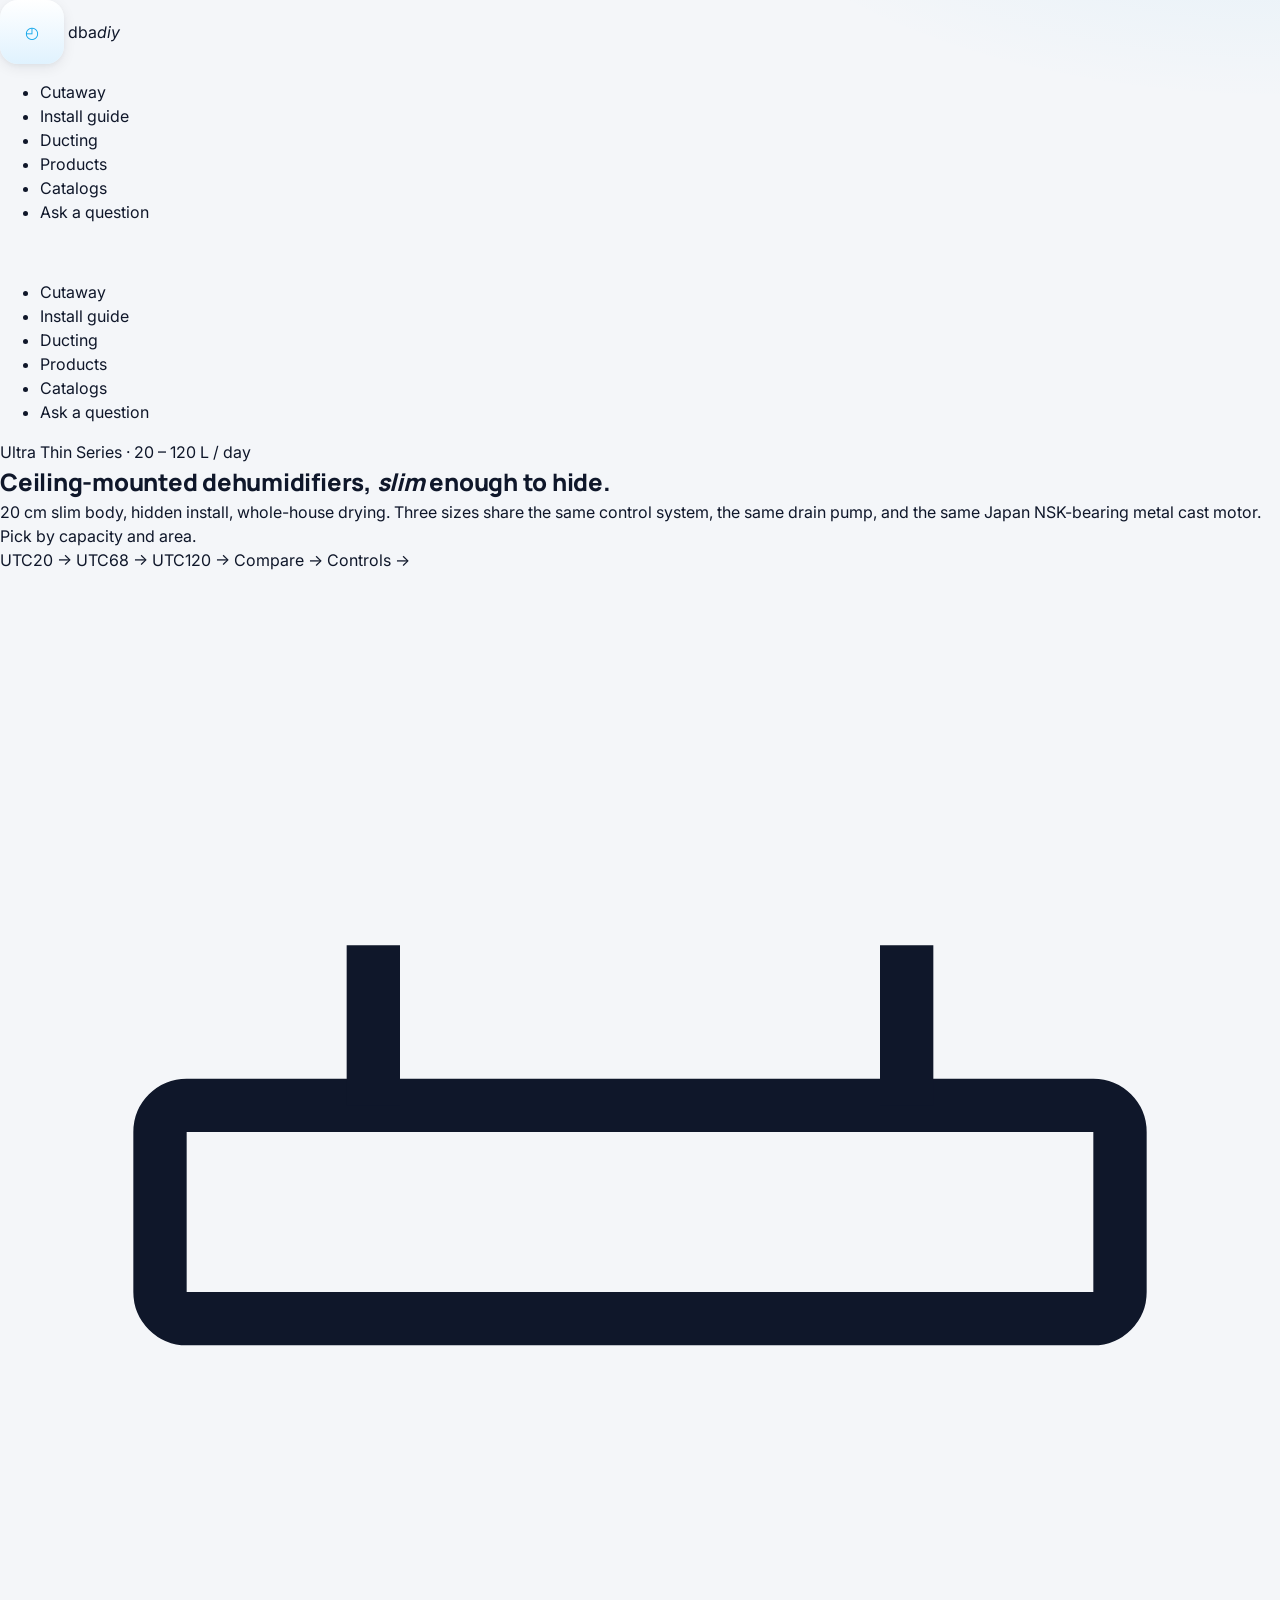
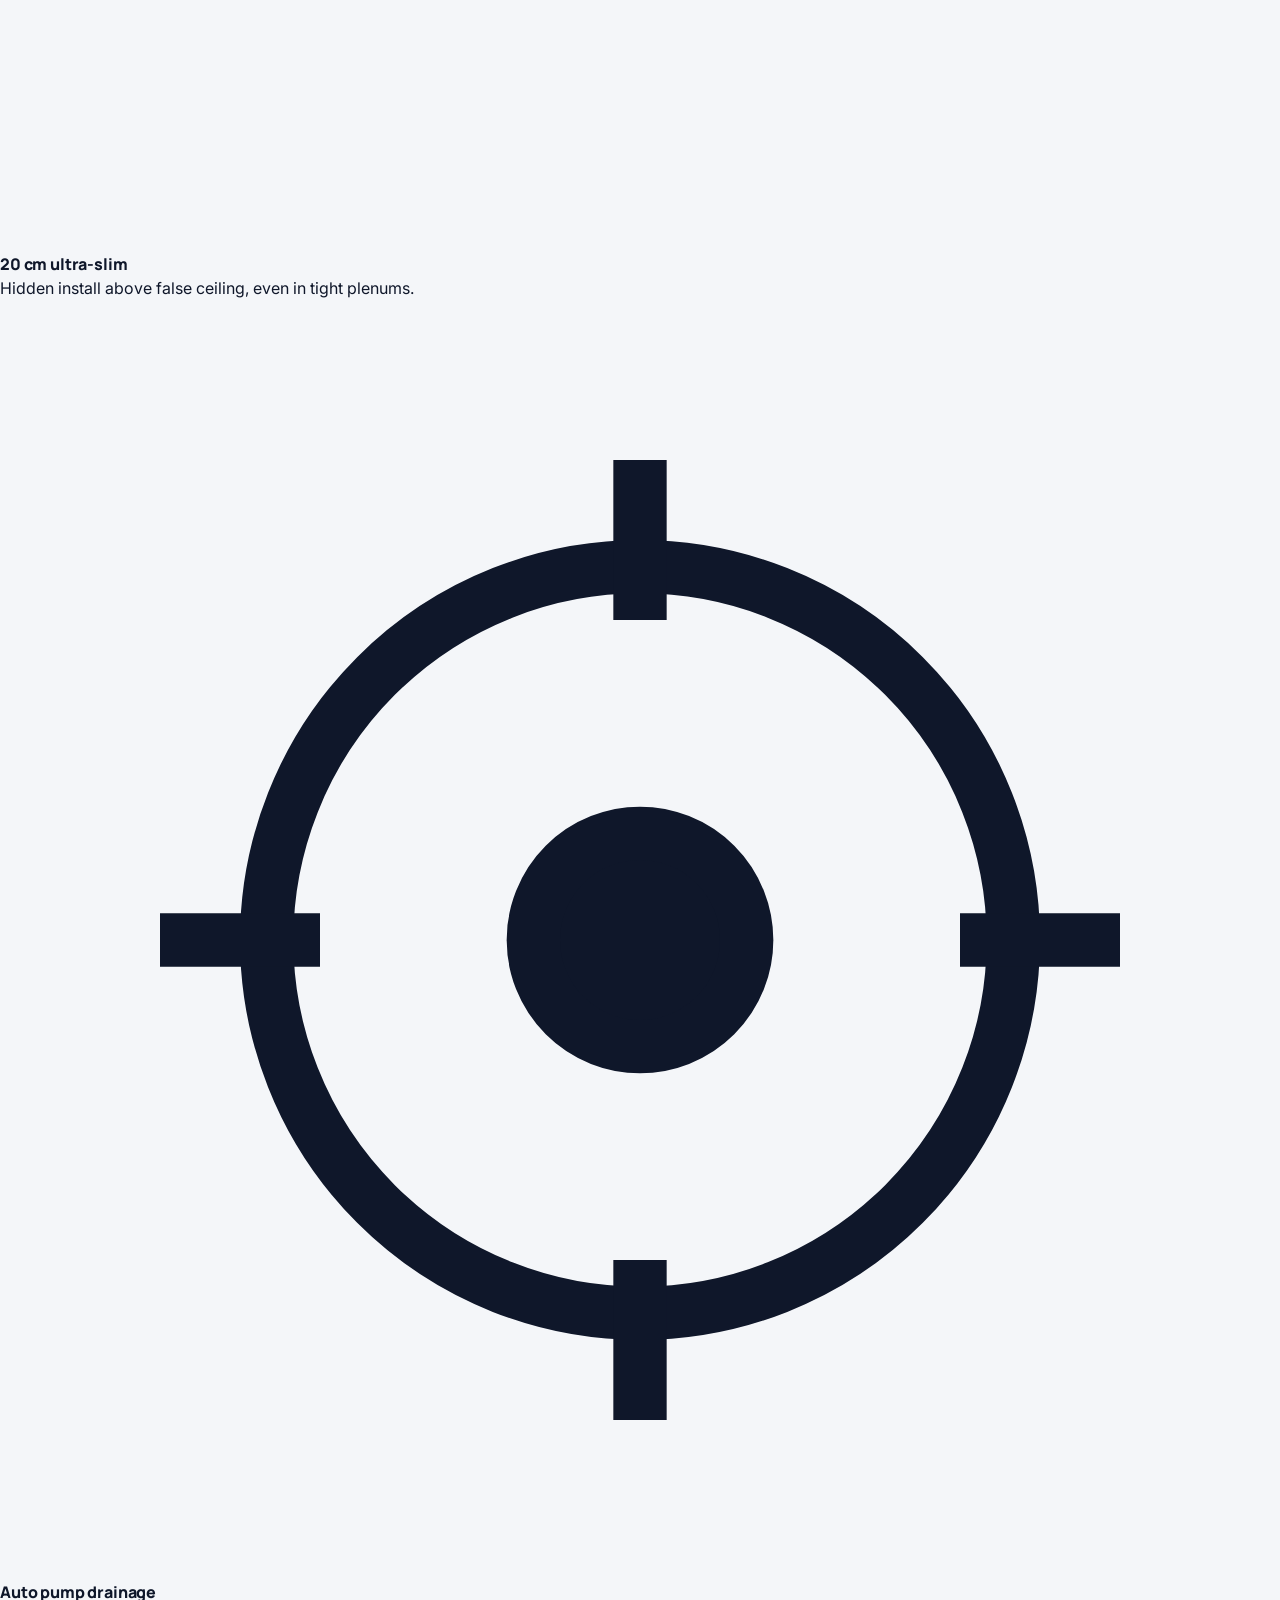
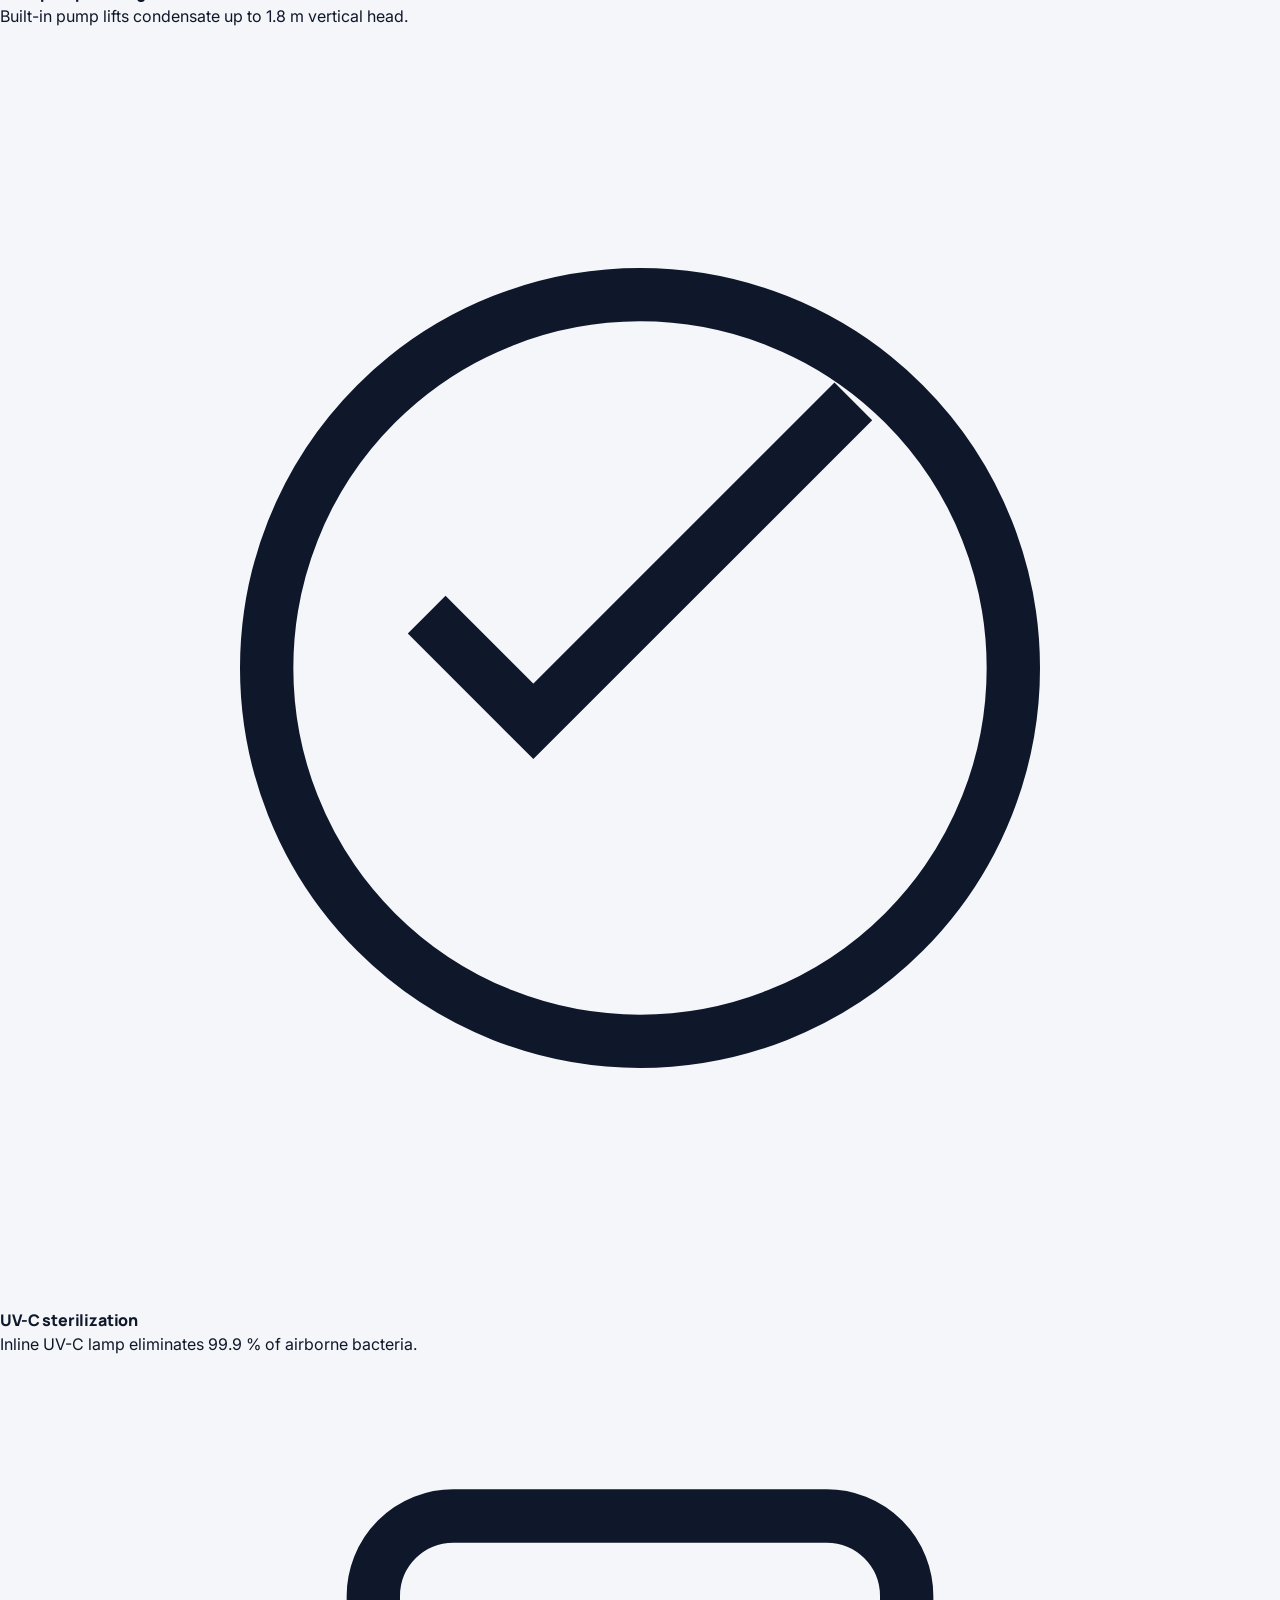
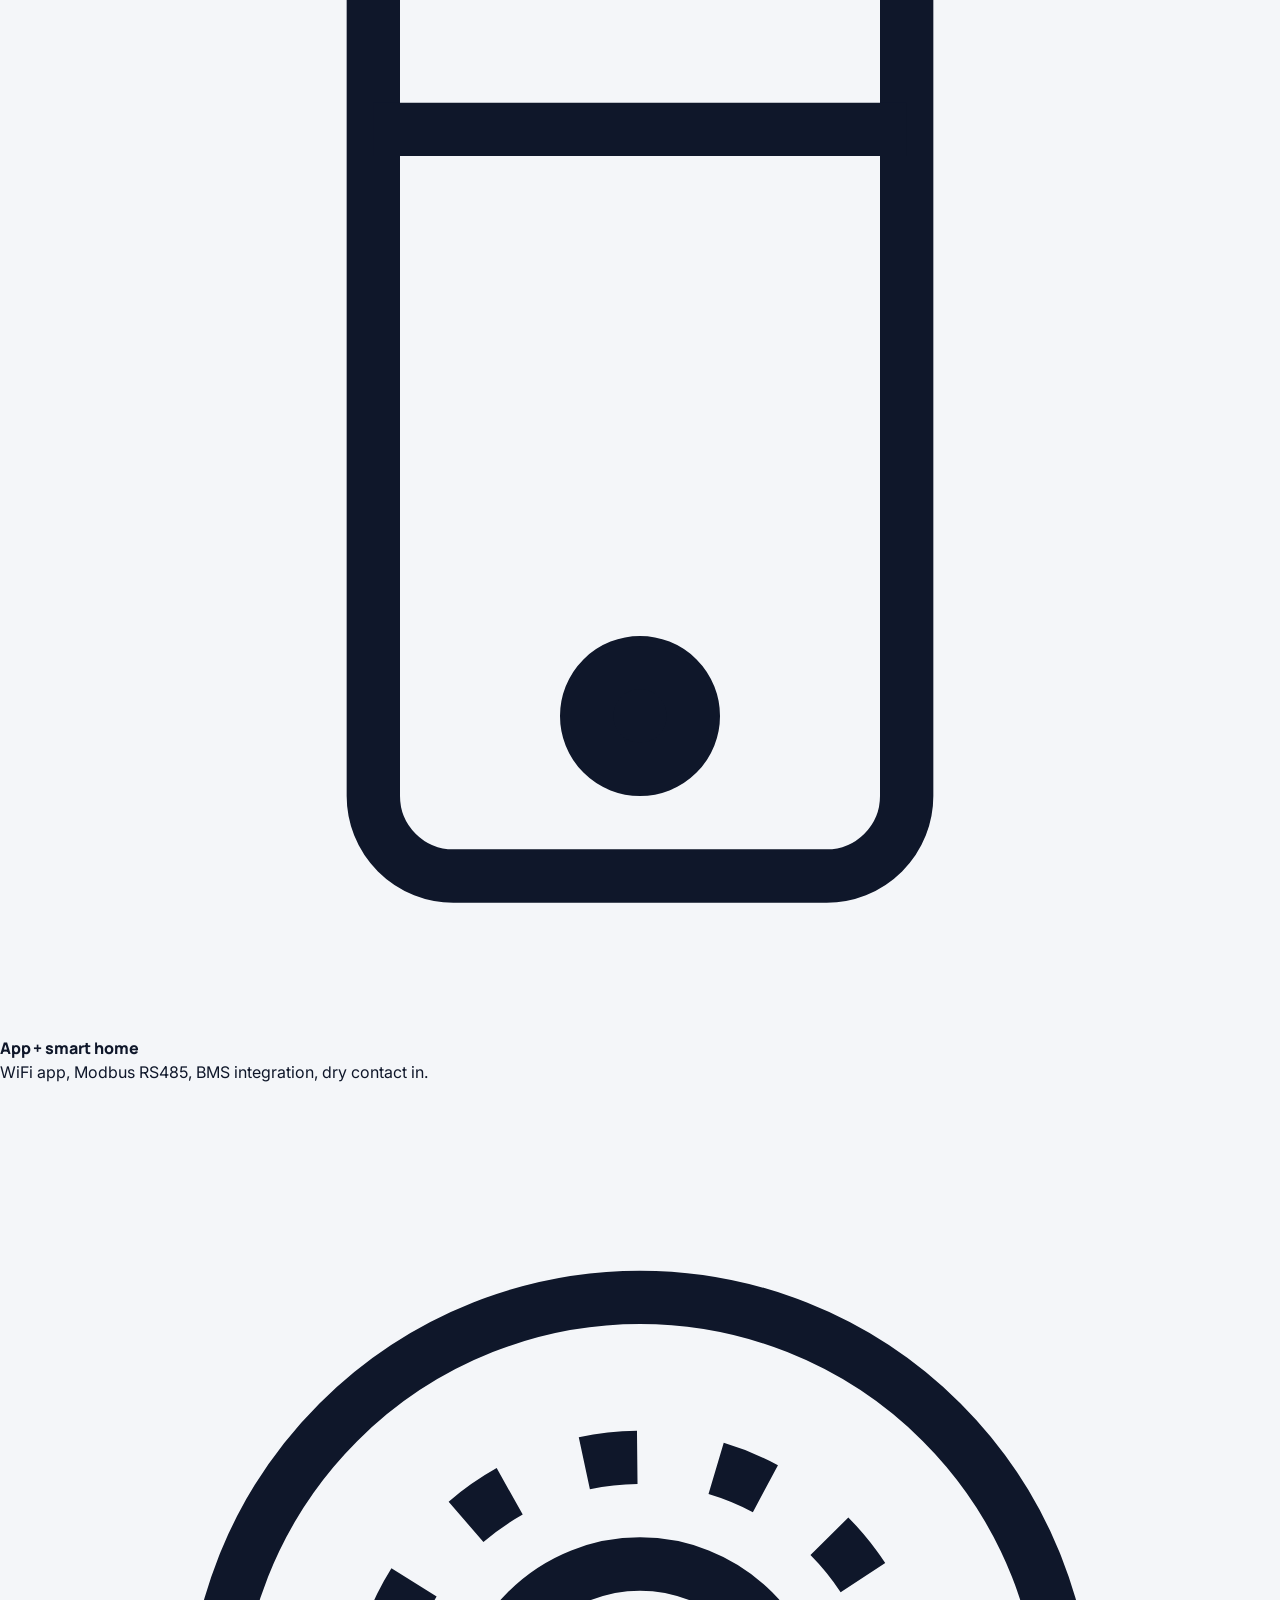
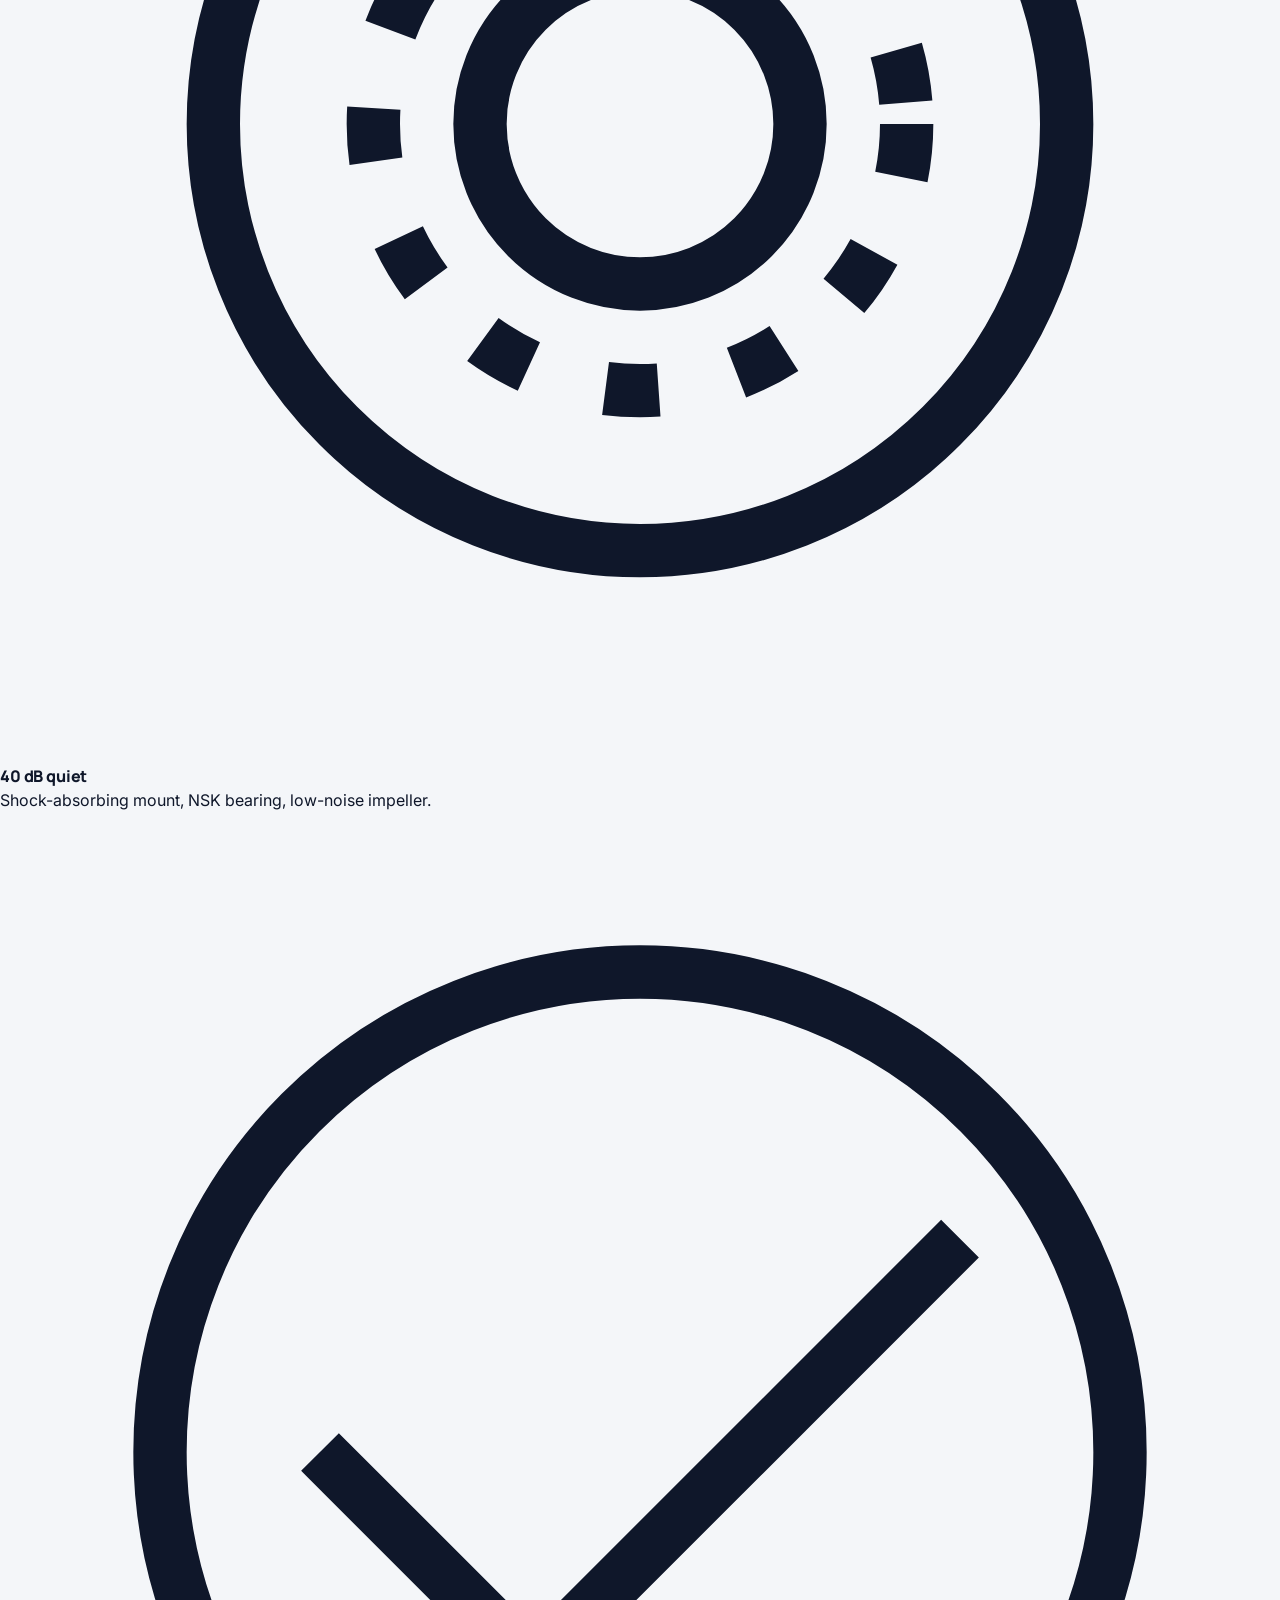
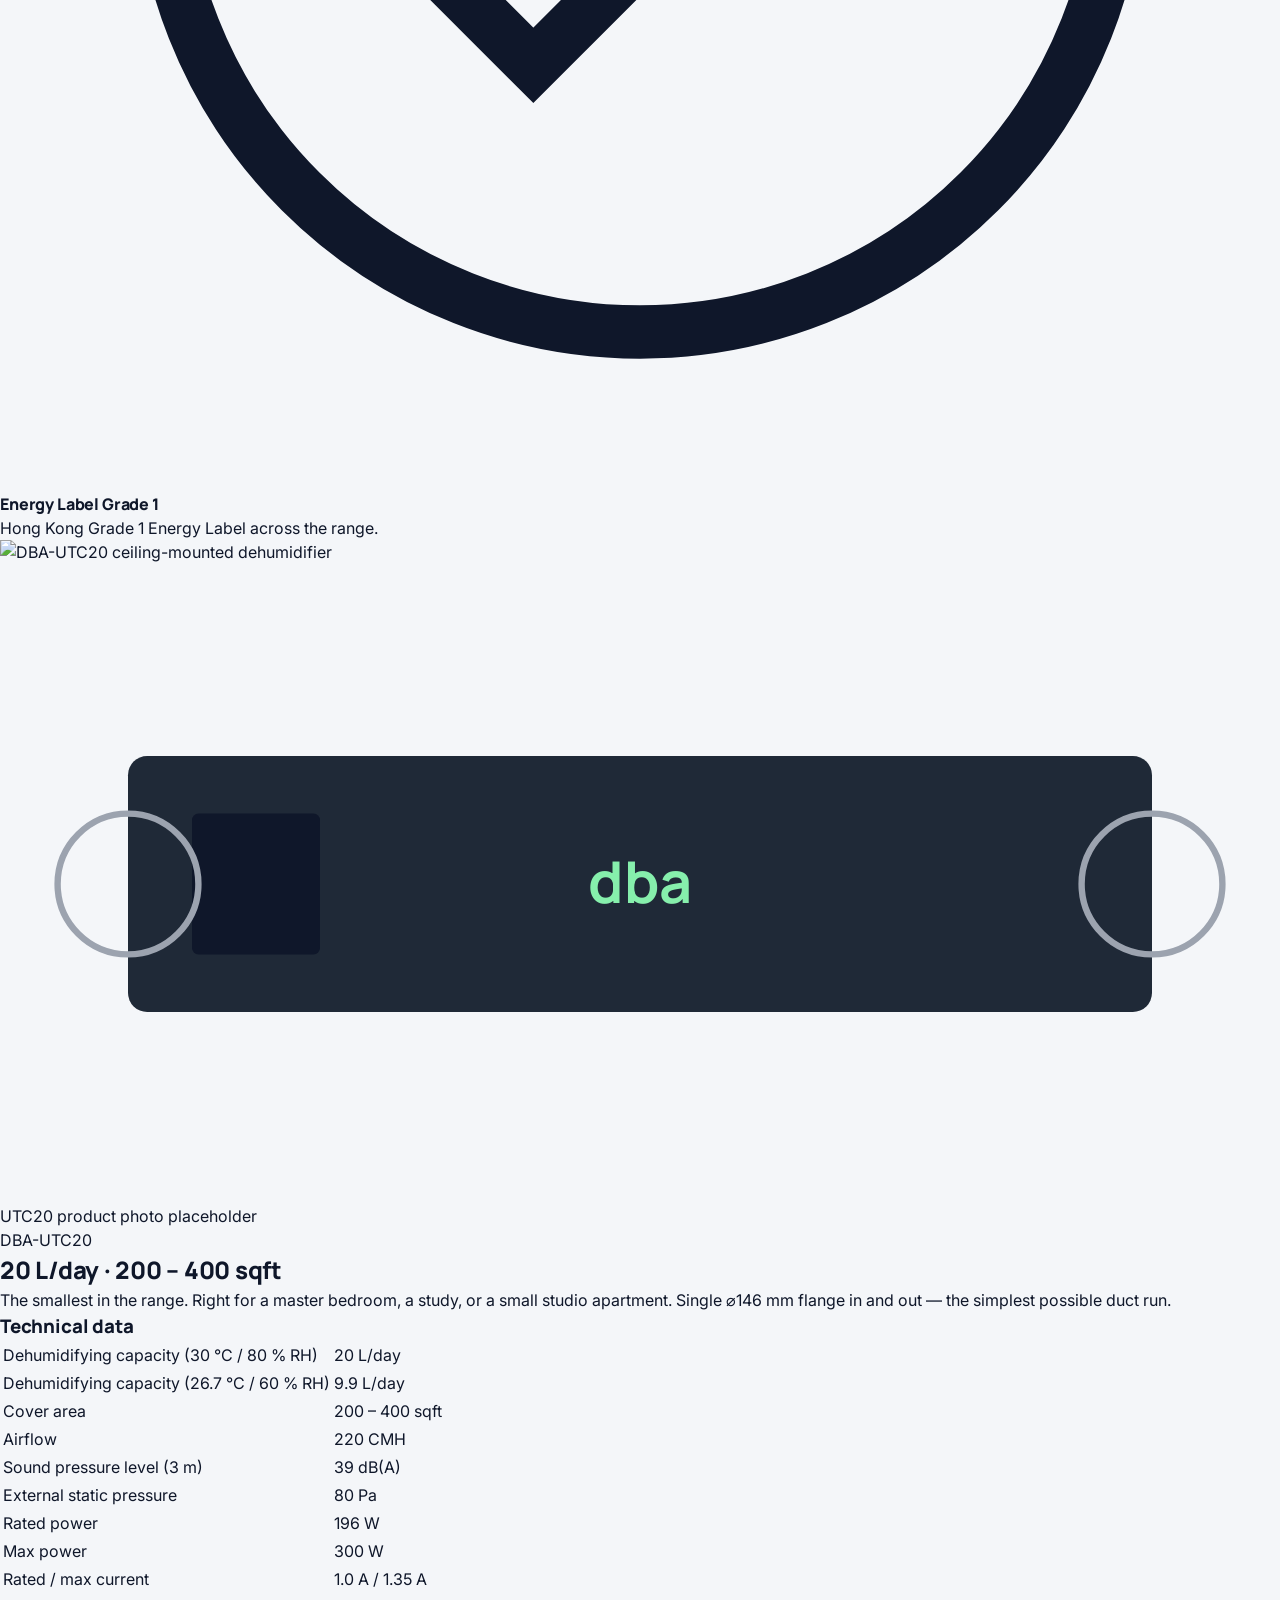
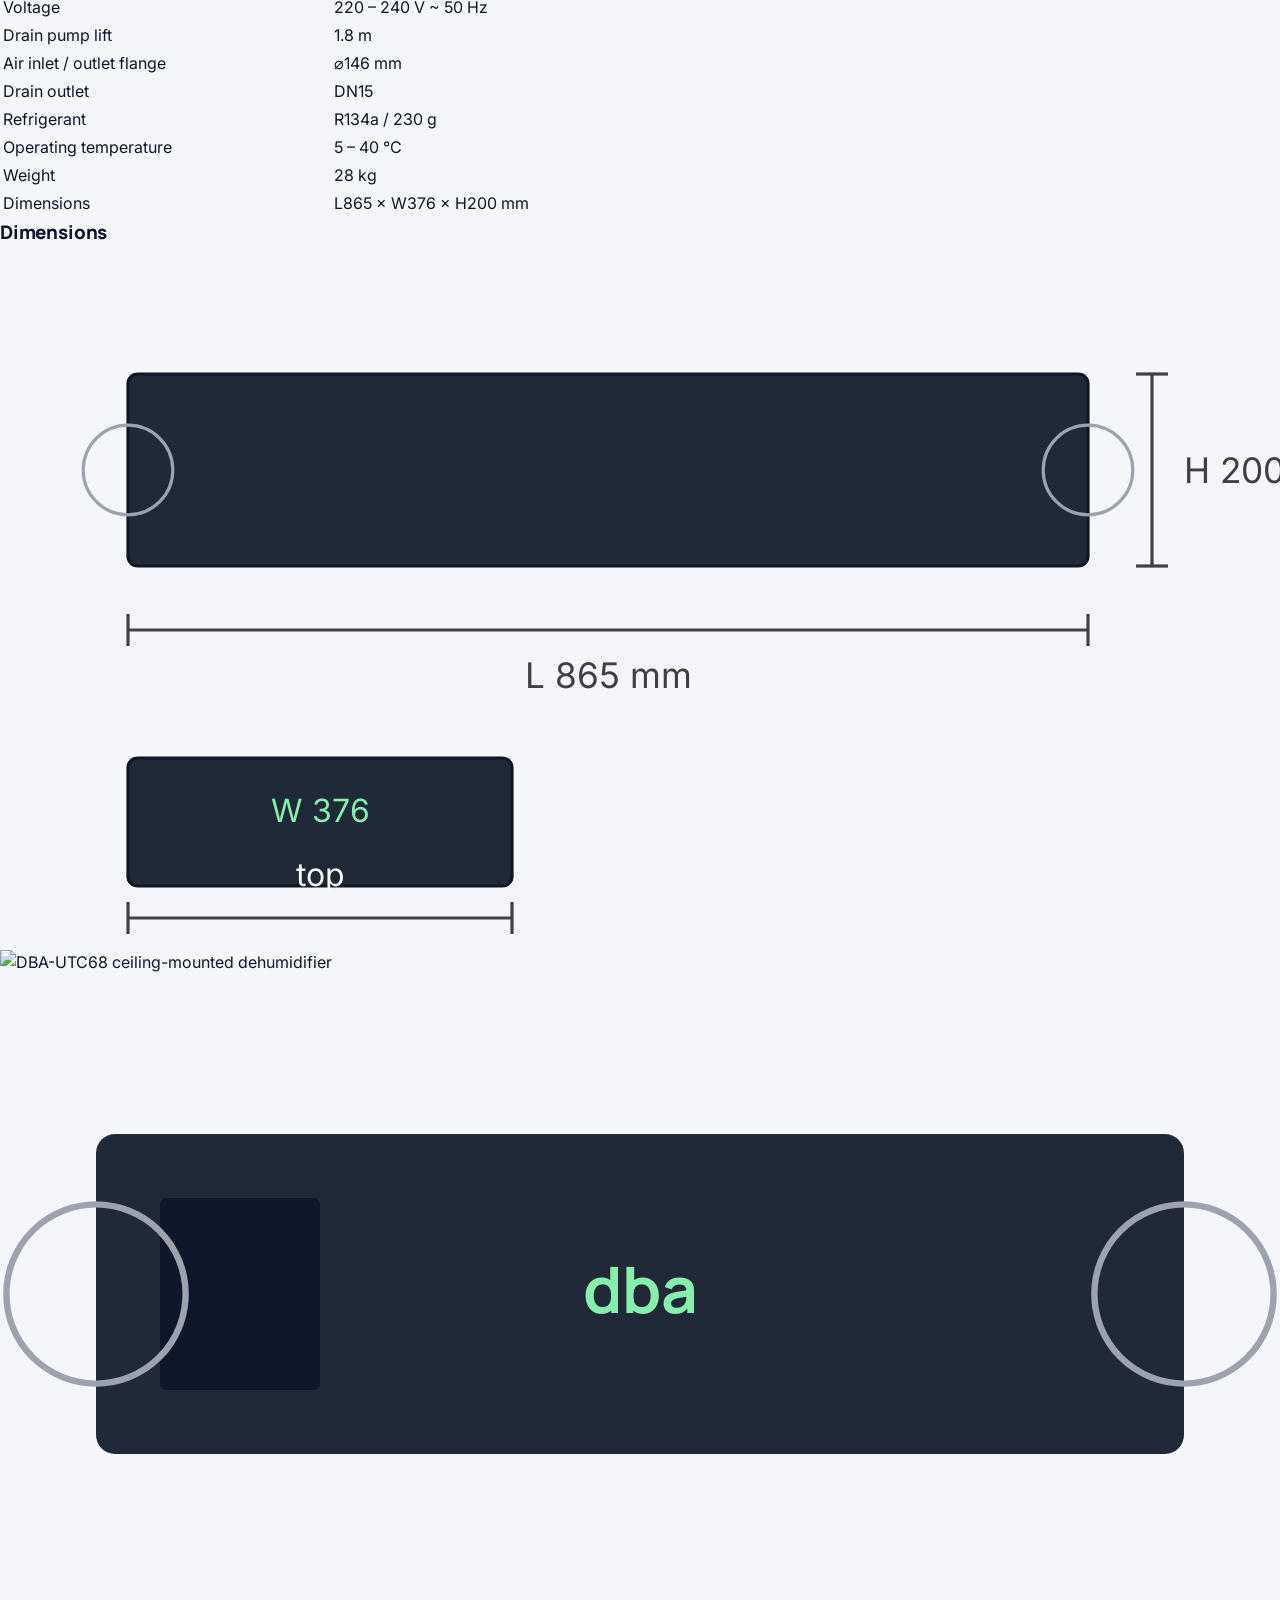
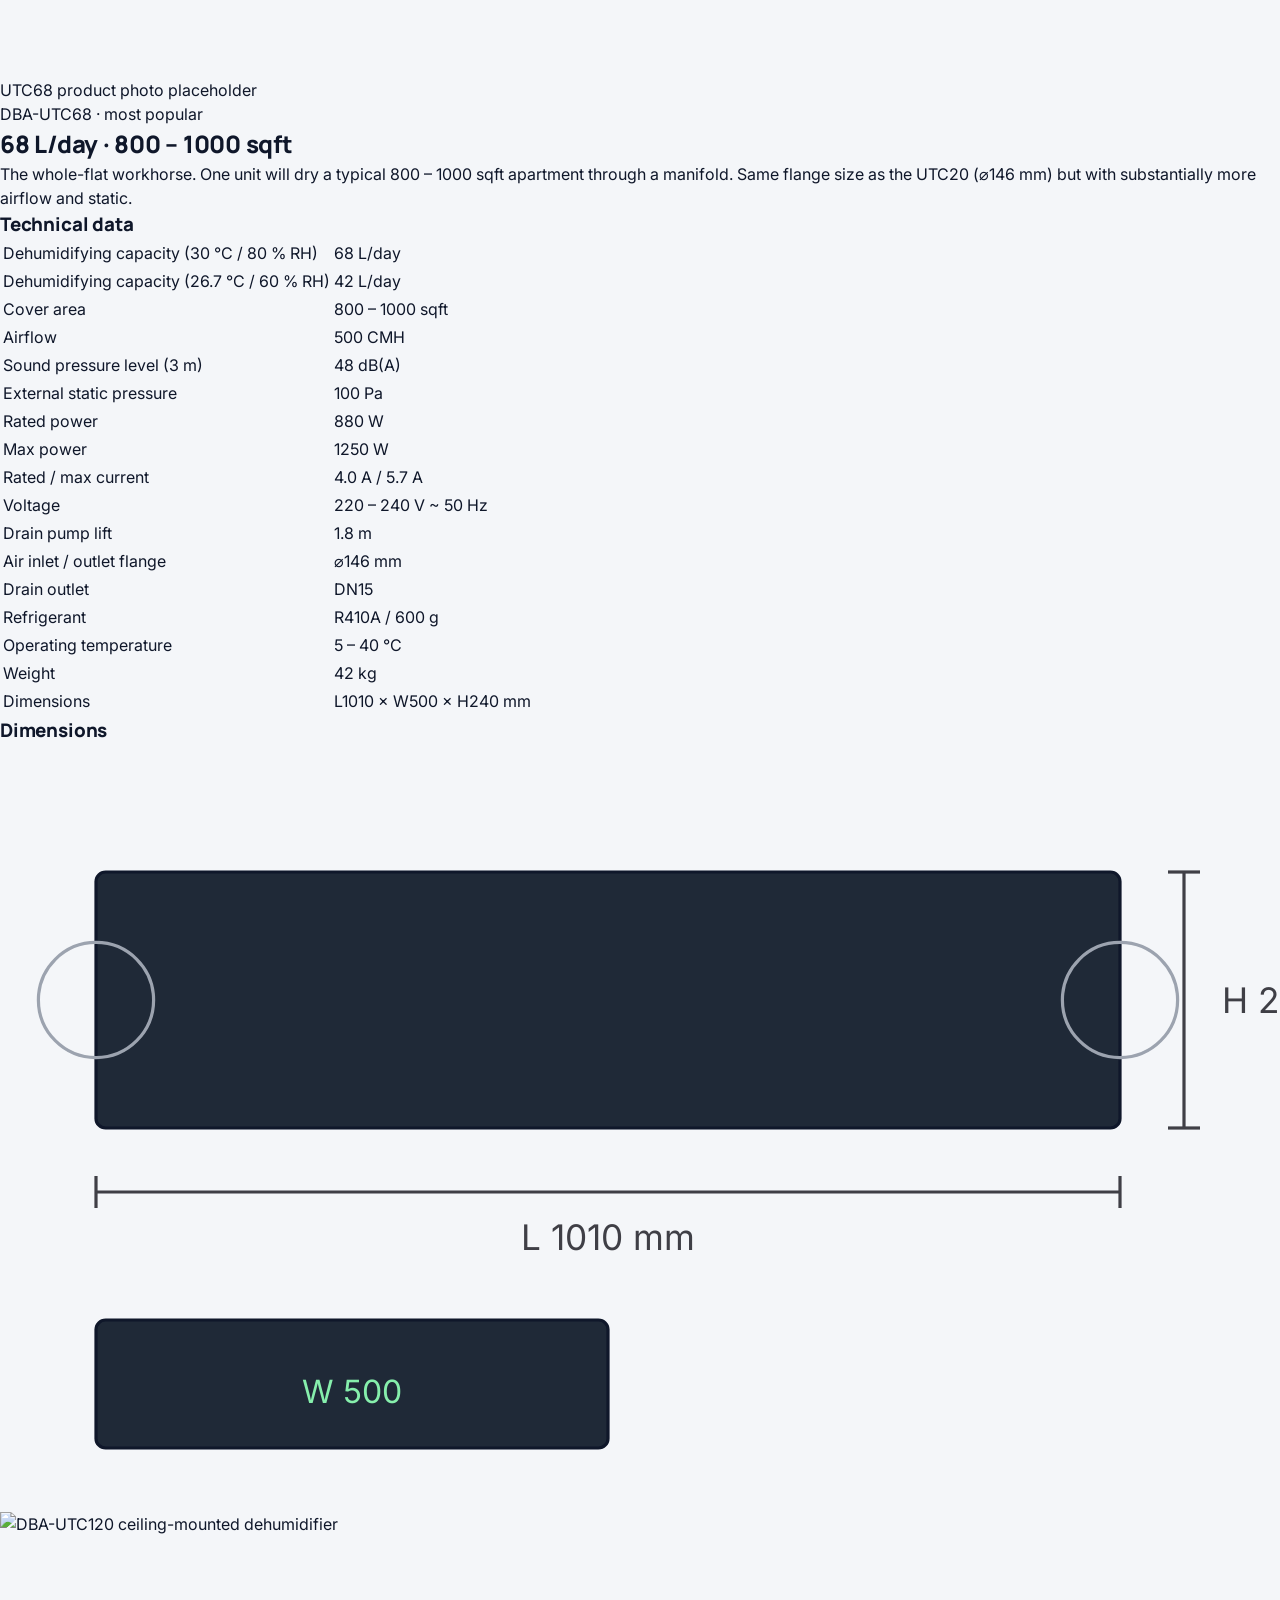
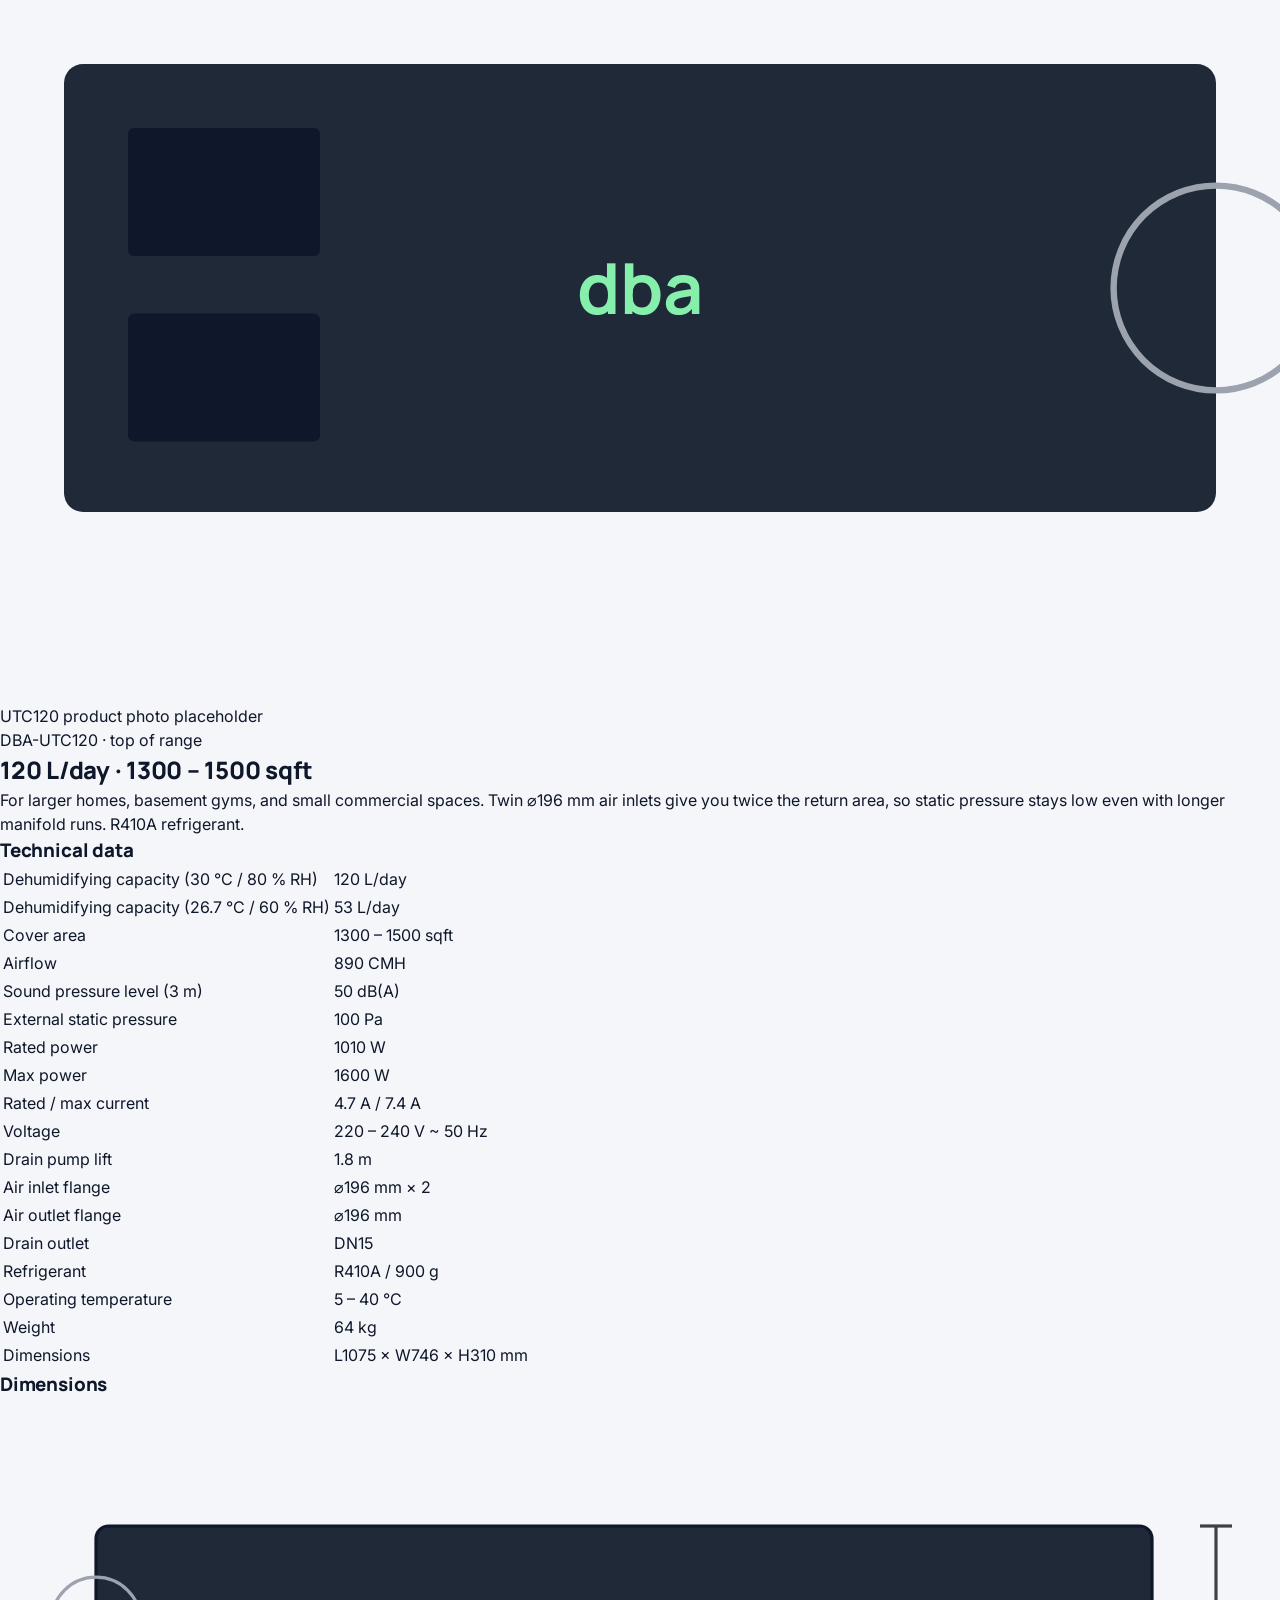
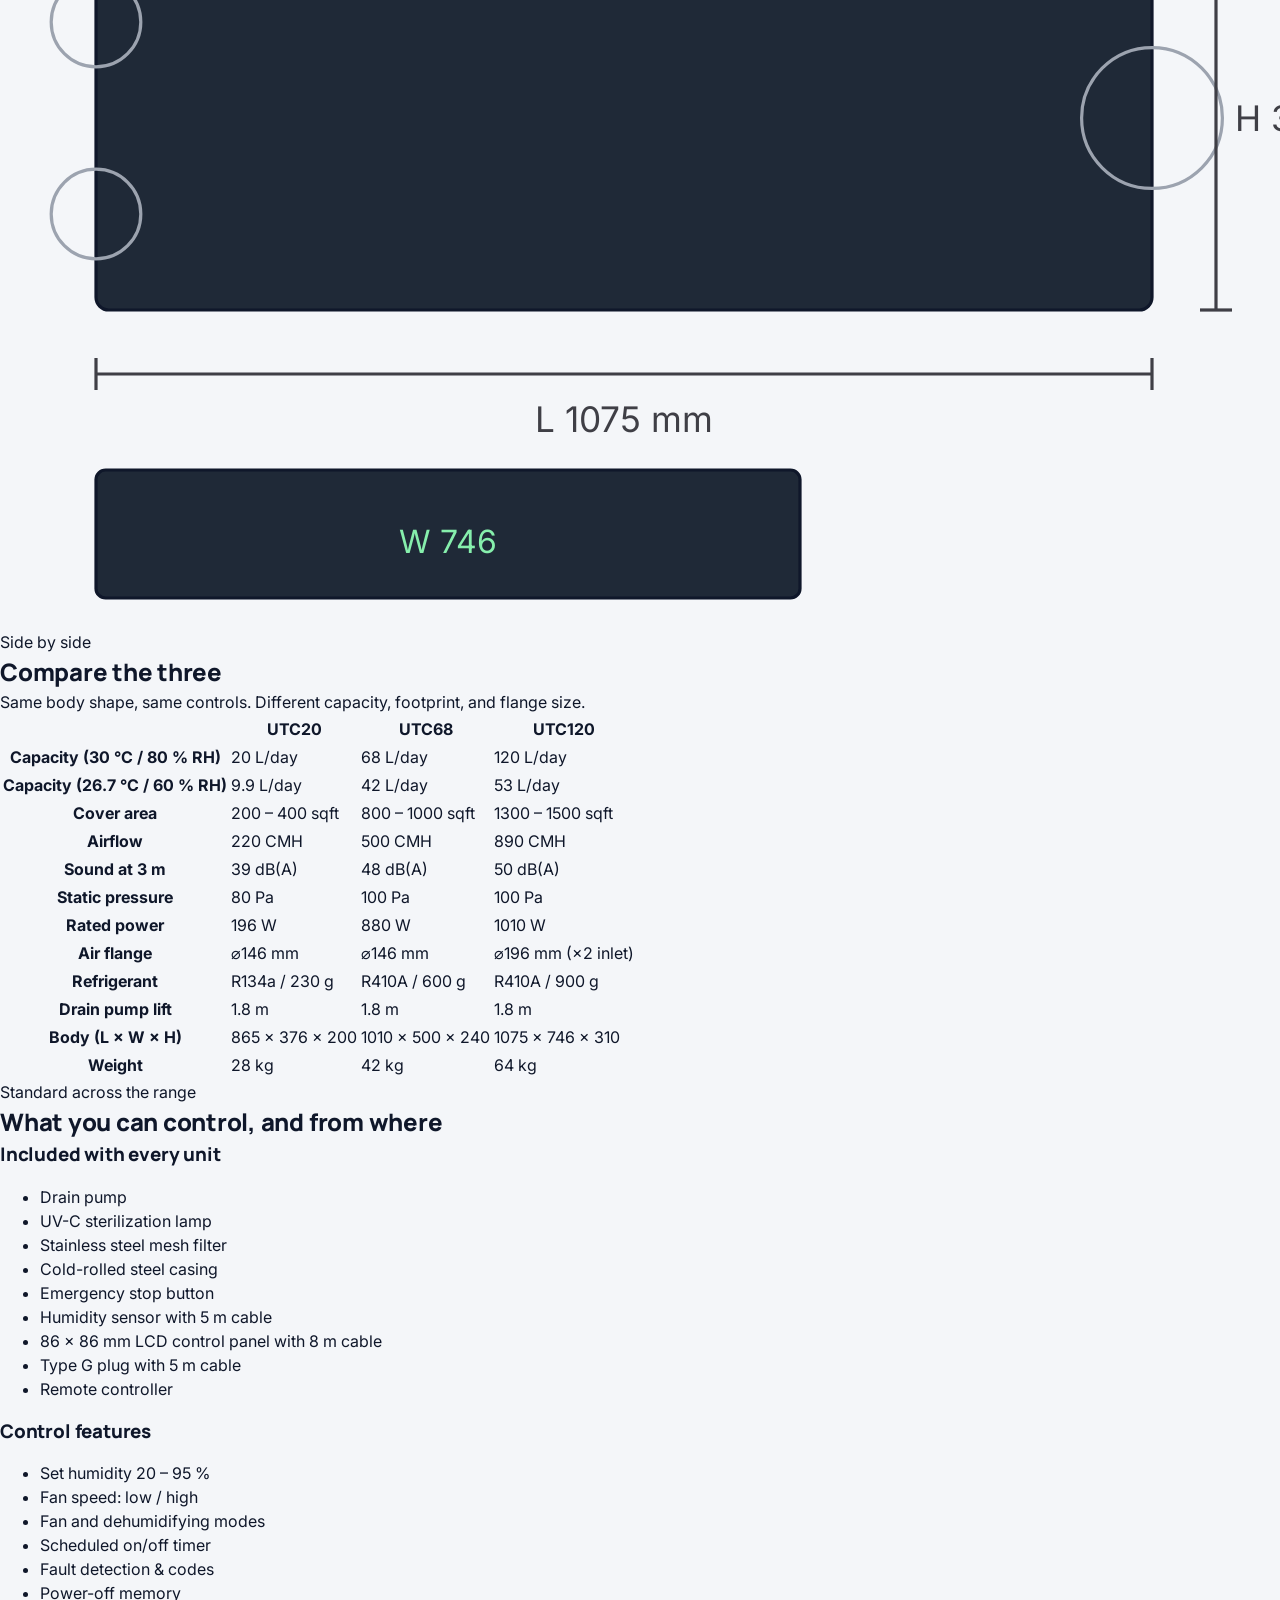
==== products.html @ 8c53d862 "Initial: dbadiy app — installation, models, sizing, troubleshooting, maintenance, EN/zh-Hant" ====
<!DOCTYPE html>
<html lang="en">
<head>
<meta charset="UTF-8" />
<meta name="viewport" content="width=device-width, initial-scale=1.0" />
<title>Products — DBA Ultra Thin Series ceiling-mounted dehumidifiers</title>
<meta name="description" content="DBA Ultra Thin Series: UTC20 (20 L/day), UTC68 (68 L/day), UTC120 (120 L/day). Full specifications, dimensions, control features, and configuration tables." />
<meta name="theme-color" content="#0ea5e9" />
<link rel="canonical" href="https://www.dbadiy.com/products.html" />
<link rel="preconnect" href="https://fonts.googleapis.com" />
<link rel="preconnect" href="https://fonts.gstatic.com" crossorigin />
<link href="https://fonts.googleapis.com/css2?family=Manrope:wght@400;500;600;700;800&family=Inter:wght@400;500;600&display=swap" rel="stylesheet" />
<link rel="stylesheet" href="style.css" />
<link rel="icon" type="image/svg+xml" href="images/favicon.svg" />
</head>
<body>

<nav id="nav">
  <div class="nav-inner">
    <a href="index.html" class="logo">
      <span class="logo-mark">◴</span>
      <span class="logo-text">dba<em>diy</em></span>
    </a>
    <ul class="nav-links">
      <li><a href="index.html#ceiling">Cutaway</a></li>
      <li><a href="index.html#install-guide">Install guide</a></li>
      <li><a href="index.html#ducting">Ducting</a></li>
      <li><a href="products.html" class="active">Products</a></li>
      <li><a href="index.html#catalogs">Catalogs</a></li>
      <li><a href="index.html#contact" class="nav-cta">Ask a question</a></li>
    </ul>
    <button class="nav-mobile-btn" onclick="toggleNav()" aria-label="Menu"><span></span><span></span><span></span></button>
  </div>
  <ul class="mobile-nav" id="mobileNav">
    <li><a href="index.html#ceiling" onclick="toggleNav()">Cutaway</a></li>
    <li><a href="index.html#install-guide" onclick="toggleNav()">Install guide</a></li>
    <li><a href="index.html#ducting" onclick="toggleNav()">Ducting</a></li>
    <li><a href="products.html">Products</a></li>
    <li><a href="index.html#catalogs" onclick="toggleNav()">Catalogs</a></li>
    <li><a href="index.html#contact" onclick="toggleNav()">Ask a question</a></li>
  </ul>
</nav>

<!-- HERO -->
<section class="products-hero">
  <div class="products-hero-inner">
    <div class="hero-eyebrow"><span class="pulse"></span> Ultra Thin Series · 20 – 120 L / day</div>
    <h1>Ceiling-mounted dehumidifiers, <em>slim</em> enough to hide.</h1>
    <p>20 cm slim body, hidden install, whole-house drying. Three sizes share the same control system, the same drain pump, and the same Japan NSK-bearing metal cast motor. Pick by capacity and area.</p>

    <div class="products-quickjump">
      <a href="#utc20">UTC20 →</a>
      <a href="#utc68">UTC68 →</a>
      <a href="#utc120">UTC120 →</a>
      <a href="#compare">Compare →</a>
      <a href="#controls">Controls →</a>
    </div>
  </div>
</section>

<!-- FEATURES STRIP -->
<section class="features-strip">
  <div class="features-inner">
    <div class="feature">
      <div class="feature-icon">
        <svg viewBox="0 0 48 48" fill="none" stroke="currentColor" stroke-width="2"><rect x="6" y="20" width="36" height="8" rx="1"/><path d="M14 20 L14 14 M34 20 L34 14"/></svg>
      </div>
      <h4>20 cm ultra-slim</h4>
      <p>Hidden install above false ceiling, even in tight plenums.</p>
    </div>
    <div class="feature">
      <div class="feature-icon">
        <svg viewBox="0 0 48 48" fill="none" stroke="currentColor" stroke-width="2"><circle cx="24" cy="24" r="14"/><circle cx="24" cy="24" r="4" fill="currentColor"/><path d="M24 6 L24 12 M24 36 L24 42 M6 24 L12 24 M36 24 L42 24"/></svg>
      </div>
      <h4>Auto pump drainage</h4>
      <p>Built-in pump lifts condensate up to 1.8 m vertical head.</p>
    </div>
    <div class="feature">
      <div class="feature-icon">
        <svg viewBox="0 0 48 48" fill="none" stroke="currentColor" stroke-width="2"><circle cx="24" cy="24" r="14"/><path d="M16 22 L20 26 L32 14"/></svg>
      </div>
      <h4>UV-C sterilization</h4>
      <p>Inline UV-C lamp eliminates 99.9 % of airborne bacteria.</p>
    </div>
    <div class="feature">
      <div class="feature-icon">
        <svg viewBox="0 0 48 48" fill="none" stroke="currentColor" stroke-width="2"><rect x="14" y="6" width="20" height="36" rx="3"/><circle cx="24" cy="36" r="2" fill="currentColor"/><line x1="14" y1="14" x2="34" y2="14"/></svg>
      </div>
      <h4>App + smart home</h4>
      <p>WiFi app, Modbus RS485, BMS integration, dry contact in.</p>
    </div>
    <div class="feature">
      <div class="feature-icon">
        <svg viewBox="0 0 48 48" fill="none" stroke="currentColor" stroke-width="2"><circle cx="24" cy="24" r="16"/><circle cx="24" cy="24" r="6"/><circle cx="24" cy="24" r="10" stroke-dasharray="2 3"/></svg>
      </div>
      <h4>40 dB quiet</h4>
      <p>Shock-absorbing mount, NSK bearing, low-noise impeller.</p>
    </div>
    <div class="feature">
      <div class="feature-icon">
        <svg viewBox="0 0 48 48" fill="none" stroke="currentColor" stroke-width="2"><path d="M12 24 L20 32 L36 16"/><circle cx="24" cy="24" r="18"/></svg>
      </div>
      <h4>Energy Label Grade 1</h4>
      <p>Hong Kong Grade 1 Energy Label across the range.</p>
    </div>
  </div>
</section>

<!-- UTC20 -->
<section id="utc20" class="product-detail">
  <div class="product-detail-inner">
    <div class="product-detail-image">
      <img src="images/products/utc20-hero.jpg" alt="DBA-UTC20 ceiling-mounted dehumidifier" onerror="this.parentElement.classList.add('no-image');" />
      <div class="product-detail-fallback">
        <svg viewBox="0 0 400 200">
          <rect x="40" y="60" width="320" height="80" rx="6" fill="#1f2937"/>
          <rect x="60" y="78" width="40" height="44" rx="2" fill="#0f172a"/>
          <circle cx="360" cy="100" r="22" fill="none" stroke="#9ca3af" stroke-width="2"/>
          <circle cx="40" cy="100" r="22" fill="none" stroke="#9ca3af" stroke-width="2"/>
          <text x="200" y="106" text-anchor="middle" font-family="Manrope" font-weight="700" font-size="18" fill="#86efac">dba</text>
        </svg>
        <span>UTC20 product photo placeholder</span>
      </div>
    </div>
    <div class="product-detail-body">
      <span class="product-detail-tag">DBA-UTC20</span>
      <h2>20 L/day · 200 – 400 sqft</h2>
      <p class="product-lead">The smallest in the range. Right for a master bedroom, a study, or a small studio apartment. Single ⌀146 mm flange in and out — the simplest possible duct run.</p>

      <div class="spec-table">
        <h3>Technical data</h3>
        <table>
          <tr><td>Dehumidifying capacity (30 °C / 80 % RH)</td><td>20 L/day</td></tr>
          <tr><td>Dehumidifying capacity (26.7 °C / 60 % RH)</td><td>9.9 L/day</td></tr>
          <tr><td>Cover area</td><td>200 – 400 sqft</td></tr>
          <tr><td>Airflow</td><td>220 CMH</td></tr>
          <tr><td>Sound pressure level (3 m)</td><td>39 dB(A)</td></tr>
          <tr><td>External static pressure</td><td>80 Pa</td></tr>
          <tr><td>Rated power</td><td>196 W</td></tr>
          <tr><td>Max power</td><td>300 W</td></tr>
          <tr><td>Rated / max current</td><td>1.0 A / 1.35 A</td></tr>
          <tr><td>Voltage</td><td>220 – 240 V ~ 50 Hz</td></tr>
          <tr><td>Drain pump lift</td><td>1.8 m</td></tr>
          <tr><td>Air inlet / outlet flange</td><td>⌀146 mm</td></tr>
          <tr><td>Drain outlet</td><td>DN15</td></tr>
          <tr><td>Refrigerant</td><td>R134a / 230 g</td></tr>
          <tr><td>Operating temperature</td><td>5 – 40 °C</td></tr>
          <tr><td>Weight</td><td>28 kg</td></tr>
          <tr><td>Dimensions</td><td>L865 × W376 × H200 mm</td></tr>
        </table>
      </div>

      <div class="dimension-card">
        <h3>Dimensions</h3>
        <svg viewBox="0 0 400 220" class="dim-svg">
          <rect x="40" y="40" width="300" height="60" rx="3" fill="#1f2937" stroke="#0f172a" stroke-width="1"/>
          <circle cx="40" cy="70" r="14" fill="none" stroke="#9ca3af"/>
          <circle cx="340" cy="70" r="14" fill="none" stroke="#9ca3af"/>
          <line x1="40" y1="120" x2="340" y2="120" stroke="#3f3f46" stroke-width="1"/>
          <line x1="40" y1="115" x2="40" y2="125" stroke="#3f3f46"/>
          <line x1="340" y1="115" x2="340" y2="125" stroke="#3f3f46"/>
          <text x="190" y="138" text-anchor="middle" font-family="Inter" font-size="11" fill="#3f3f46">L 865 mm</text>
          <line x1="360" y1="40" x2="360" y2="100" stroke="#3f3f46" stroke-width="1"/>
          <line x1="355" y1="40" x2="365" y2="40" stroke="#3f3f46"/>
          <line x1="355" y1="100" x2="365" y2="100" stroke="#3f3f46"/>
          <text x="370" y="74" font-family="Inter" font-size="11" fill="#3f3f46">H 200</text>
          <rect x="40" y="160" width="120" height="40" rx="3" fill="#1f2937" stroke="#0f172a"/>
          <line x1="40" y1="210" x2="160" y2="210" stroke="#3f3f46"/>
          <line x1="40" y1="205" x2="40" y2="215" stroke="#3f3f46"/>
          <line x1="160" y1="205" x2="160" y2="215" stroke="#3f3f46"/>
          <text x="100" y="200" text-anchor="middle" font-family="Inter" font-size="10" fill="#fafaf6">top</text>
          <text x="100" y="180" text-anchor="middle" font-family="Inter" font-size="10" fill="#86efac">W 376</text>
        </svg>
      </div>
    </div>
  </div>
</section>

<!-- UTC68 -->
<section id="utc68" class="product-detail product-detail-alt">
  <div class="product-detail-inner">
    <div class="product-detail-image">
      <img src="images/products/utc68-hero.jpg" alt="DBA-UTC68 ceiling-mounted dehumidifier" onerror="this.parentElement.classList.add('no-image');" />
      <div class="product-detail-fallback">
        <svg viewBox="0 0 400 220">
          <rect x="30" y="50" width="340" height="100" rx="6" fill="#1f2937"/>
          <rect x="50" y="70" width="50" height="60" rx="2" fill="#0f172a"/>
          <circle cx="370" cy="100" r="28" fill="none" stroke="#9ca3af" stroke-width="2"/>
          <circle cx="30" cy="100" r="28" fill="none" stroke="#9ca3af" stroke-width="2"/>
          <text x="200" y="106" text-anchor="middle" font-family="Manrope" font-weight="700" font-size="20" fill="#86efac">dba</text>
        </svg>
        <span>UTC68 product photo placeholder</span>
      </div>
    </div>
    <div class="product-detail-body">
      <span class="product-detail-tag">DBA-UTC68 · most popular</span>
      <h2>68 L/day · 800 – 1000 sqft</h2>
      <p class="product-lead">The whole-flat workhorse. One unit will dry a typical 800 – 1000 sqft apartment through a manifold. Same flange size as the UTC20 (⌀146 mm) but with substantially more airflow and static.</p>

      <div class="spec-table">
        <h3>Technical data</h3>
        <table>
          <tr><td>Dehumidifying capacity (30 °C / 80 % RH)</td><td>68 L/day</td></tr>
          <tr><td>Dehumidifying capacity (26.7 °C / 60 % RH)</td><td>42 L/day</td></tr>
          <tr><td>Cover area</td><td>800 – 1000 sqft</td></tr>
          <tr><td>Airflow</td><td>500 CMH</td></tr>
          <tr><td>Sound pressure level (3 m)</td><td>48 dB(A)</td></tr>
          <tr><td>External static pressure</td><td>100 Pa</td></tr>
          <tr><td>Rated power</td><td>880 W</td></tr>
          <tr><td>Max power</td><td>1250 W</td></tr>
          <tr><td>Rated / max current</td><td>4.0 A / 5.7 A</td></tr>
          <tr><td>Voltage</td><td>220 – 240 V ~ 50 Hz</td></tr>
          <tr><td>Drain pump lift</td><td>1.8 m</td></tr>
          <tr><td>Air inlet / outlet flange</td><td>⌀146 mm</td></tr>
          <tr><td>Drain outlet</td><td>DN15</td></tr>
          <tr><td>Refrigerant</td><td>R410A / 600 g</td></tr>
          <tr><td>Operating temperature</td><td>5 – 40 °C</td></tr>
          <tr><td>Weight</td><td>42 kg</td></tr>
          <tr><td>Dimensions</td><td>L1010 × W500 × H240 mm</td></tr>
        </table>
      </div>

      <div class="dimension-card">
        <h3>Dimensions</h3>
        <svg viewBox="0 0 400 240" class="dim-svg">
          <rect x="30" y="40" width="320" height="80" rx="3" fill="#1f2937" stroke="#0f172a"/>
          <circle cx="30" cy="80" r="18" fill="none" stroke="#9ca3af"/>
          <circle cx="350" cy="80" r="18" fill="none" stroke="#9ca3af"/>
          <line x1="30" y1="140" x2="350" y2="140" stroke="#3f3f46"/>
          <line x1="30" y1="135" x2="30" y2="145" stroke="#3f3f46"/>
          <line x1="350" y1="135" x2="350" y2="145" stroke="#3f3f46"/>
          <text x="190" y="158" text-anchor="middle" font-family="Inter" font-size="11" fill="#3f3f46">L 1010 mm</text>
          <line x1="370" y1="40" x2="370" y2="120" stroke="#3f3f46"/>
          <line x1="365" y1="40" x2="375" y2="40" stroke="#3f3f46"/>
          <line x1="365" y1="120" x2="375" y2="120" stroke="#3f3f46"/>
          <text x="382" y="84" font-family="Inter" font-size="11" fill="#3f3f46">H 240</text>
          <rect x="30" y="180" width="160" height="40" rx="3" fill="#1f2937" stroke="#0f172a"/>
          <text x="110" y="206" text-anchor="middle" font-family="Inter" font-size="10" fill="#86efac">W 500</text>
        </svg>
      </div>
    </div>
  </div>
</section>

<!-- UTC120 -->
<section id="utc120" class="product-detail">
  <div class="product-detail-inner">
    <div class="product-detail-image">
      <img src="images/products/utc120-hero.jpg" alt="DBA-UTC120 ceiling-mounted dehumidifier" onerror="this.parentElement.classList.add('no-image');" />
      <div class="product-detail-fallback">
        <svg viewBox="0 0 400 240">
          <rect x="20" y="40" width="360" height="140" rx="6" fill="#1f2937"/>
          <rect x="40" y="60" width="60" height="40" rx="2" fill="#0f172a"/>
          <rect x="40" y="118" width="60" height="40" rx="2" fill="#0f172a"/>
          <circle cx="380" cy="110" r="32" fill="none" stroke="#9ca3af" stroke-width="2"/>
          <text x="200" y="118" text-anchor="middle" font-family="Manrope" font-weight="700" font-size="22" fill="#86efac">dba</text>
        </svg>
        <span>UTC120 product photo placeholder</span>
      </div>
    </div>
    <div class="product-detail-body">
      <span class="product-detail-tag">DBA-UTC120 · top of range</span>
      <h2>120 L/day · 1300 – 1500 sqft</h2>
      <p class="product-lead">For larger homes, basement gyms, and small commercial spaces. Twin ⌀196 mm air inlets give you twice the return area, so static pressure stays low even with longer manifold runs. R410A refrigerant.</p>

      <div class="spec-table">
        <h3>Technical data</h3>
        <table>
          <tr><td>Dehumidifying capacity (30 °C / 80 % RH)</td><td>120 L/day</td></tr>
          <tr><td>Dehumidifying capacity (26.7 °C / 60 % RH)</td><td>53 L/day</td></tr>
          <tr><td>Cover area</td><td>1300 – 1500 sqft</td></tr>
          <tr><td>Airflow</td><td>890 CMH</td></tr>
          <tr><td>Sound pressure level (3 m)</td><td>50 dB(A)</td></tr>
          <tr><td>External static pressure</td><td>100 Pa</td></tr>
          <tr><td>Rated power</td><td>1010 W</td></tr>
          <tr><td>Max power</td><td>1600 W</td></tr>
          <tr><td>Rated / max current</td><td>4.7 A / 7.4 A</td></tr>
          <tr><td>Voltage</td><td>220 – 240 V ~ 50 Hz</td></tr>
          <tr><td>Drain pump lift</td><td>1.8 m</td></tr>
          <tr><td>Air inlet flange</td><td>⌀196 mm × 2</td></tr>
          <tr><td>Air outlet flange</td><td>⌀196 mm</td></tr>
          <tr><td>Drain outlet</td><td>DN15</td></tr>
          <tr><td>Refrigerant</td><td>R410A / 900 g</td></tr>
          <tr><td>Operating temperature</td><td>5 – 40 °C</td></tr>
          <tr><td>Weight</td><td>64 kg</td></tr>
          <tr><td>Dimensions</td><td>L1075 × W746 × H310 mm</td></tr>
        </table>
      </div>

      <div class="dimension-card">
        <h3>Dimensions</h3>
        <svg viewBox="0 0 400 260" class="dim-svg">
          <rect x="30" y="40" width="330" height="120" rx="4" fill="#1f2937" stroke="#0f172a"/>
          <circle cx="30" cy="70" r="14" fill="none" stroke="#9ca3af"/>
          <circle cx="30" cy="130" r="14" fill="none" stroke="#9ca3af"/>
          <circle cx="360" cy="100" r="22" fill="none" stroke="#9ca3af"/>
          <line x1="30" y1="180" x2="360" y2="180" stroke="#3f3f46"/>
          <line x1="30" y1="175" x2="30" y2="185" stroke="#3f3f46"/>
          <line x1="360" y1="175" x2="360" y2="185" stroke="#3f3f46"/>
          <text x="195" y="198" text-anchor="middle" font-family="Inter" font-size="11" fill="#3f3f46">L 1075 mm</text>
          <line x1="380" y1="40" x2="380" y2="160" stroke="#3f3f46"/>
          <line x1="375" y1="40" x2="385" y2="40" stroke="#3f3f46"/>
          <line x1="375" y1="160" x2="385" y2="160" stroke="#3f3f46"/>
          <text x="386" y="104" font-family="Inter" font-size="11" fill="#3f3f46">H 310</text>
          <rect x="30" y="210" width="220" height="40" rx="3" fill="#1f2937" stroke="#0f172a"/>
          <text x="140" y="236" text-anchor="middle" font-family="Inter" font-size="10" fill="#86efac">W 746</text>
        </svg>
      </div>
    </div>
  </div>
</section>

<!-- COMPARISON TABLE -->
<section id="compare" class="compare-section">
  <div class="section-head">
    <span class="kicker">Side by side</span>
    <h2>Compare the three</h2>
    <p>Same body shape, same controls. Different capacity, footprint, and flange size.</p>
  </div>

  <div class="compare-wrap">
    <table class="compare-table">
      <thead>
        <tr><th></th><th>UTC20</th><th>UTC68</th><th>UTC120</th></tr>
      </thead>
      <tbody>
        <tr><th>Capacity (30 °C / 80 % RH)</th><td>20 L/day</td><td>68 L/day</td><td>120 L/day</td></tr>
        <tr><th>Capacity (26.7 °C / 60 % RH)</th><td>9.9 L/day</td><td>42 L/day</td><td>53 L/day</td></tr>
        <tr><th>Cover area</th><td>200 – 400 sqft</td><td>800 – 1000 sqft</td><td>1300 – 1500 sqft</td></tr>
        <tr><th>Airflow</th><td>220 CMH</td><td>500 CMH</td><td>890 CMH</td></tr>
        <tr><th>Sound at 3 m</th><td>39 dB(A)</td><td>48 dB(A)</td><td>50 dB(A)</td></tr>
        <tr><th>Static pressure</th><td>80 Pa</td><td>100 Pa</td><td>100 Pa</td></tr>
        <tr><th>Rated power</th><td>196 W</td><td>880 W</td><td>1010 W</td></tr>
        <tr><th>Air flange</th><td>⌀146 mm</td><td>⌀146 mm</td><td>⌀196 mm (×2 inlet)</td></tr>
        <tr><th>Refrigerant</th><td>R134a / 230 g</td><td>R410A / 600 g</td><td>R410A / 900 g</td></tr>
        <tr><th>Drain pump lift</th><td>1.8 m</td><td>1.8 m</td><td>1.8 m</td></tr>
        <tr><th>Body (L × W × H)</th><td>865 × 376 × 200</td><td>1010 × 500 × 240</td><td>1075 × 746 × 310</td></tr>
        <tr><th>Weight</th><td>28 kg</td><td>42 kg</td><td>64 kg</td></tr>
      </tbody>
    </table>
  </div>
</section>

<!-- CONTROLS -->
<section id="controls" class="controls-section">
  <div class="section-head">
    <span class="kicker">Standard across the range</span>
    <h2>What you can control, and from where</h2>
  </div>

  <div class="controls-grid">
    <div class="control-block">
      <h3>Included with every unit</h3>
      <ul>
        <li>Drain pump</li>
        <li>UV-C sterilization lamp</li>
        <li>Stainless steel mesh filter</li>
        <li>Cold-rolled steel casing</li>
        <li>Emergency stop button</li>
        <li>Humidity sensor with 5 m cable</li>
        <li>86 × 86 mm LCD control panel with 8 m cable</li>
        <li>Type G plug with 5 m cable</li>
        <li>Remote controller</li>
      </ul>
    </div>

    <div class="control-block">
      <h3>Control features</h3>
      <ul>
        <li>Set humidity 20 – 95 %</li>
        <li>Fan speed: low / high</li>
        <li>Fan and dehumidifying modes</li>
        <li>Scheduled on/off timer</li>
        <li>Fault detection &amp; codes</li>
        <li>Power-off memory</li>
        <li>WiFi app control</li>
        <li>Smart home / BMS via RS485 Modbus</li>
        <li>Dry contact control input</li>
        <li>Water leak sensor port</li>
        <li>Fault indicator output (220 V, 6 A)</li>
      </ul>
    </div>
  </div>

  <p class="controls-note">All three units share the same control logic and wiring scheme. Pick the unit on capacity and area, not on features.</p>
</section>

<!-- CTA back to install guide / contact -->
<section class="products-cta">
  <div class="products-cta-inner">
    <h2>Picked your unit? Now plan the install.</h2>
    <p>Static pressure budget, duct sizing, grille placement, drain routing — all the stuff that decides whether the unit performs to spec.</p>
    <div class="cta-buttons">
      <a href="index.html#install-guide" class="btn-primary">Install guide →</a>
      <a href="index.html#ducting" class="btn-ghost">Ducting configurations →</a>
      <a href="index.html#contact" class="btn-ghost">Talk to us →</a>
    </div>
  </div>
</section>

<footer>
  <div class="footer-inner">
    <div class="footer-logo">dba<em>diy</em></div>
    <div class="footer-meta">
      <span>© 2026 DBA Electric</span>
      <span>Specifications subject to change without prior notice.</span>
    </div>
  </div>
</footer>

<script src="script.js"></script>
</body>
</html>
---- style.css ----
/* ===========================================================
   DBA DIY — app-style mobile-first
   =========================================================== */

:root{
  --bg:#f4f6f9;
  --bg-deep:#eef2f7;
  --surface:#ffffff;
  --ink:#0f172a;
  --ink-2:#334155;
  --ink-3:#64748b;
  --ink-4:#94a3b8;
  --line:#e2e8f0;
  --line-2:#cbd5e1;
  --primary:#0ea5e9;
  --primary-deep:#0369a1;
  --primary-soft:#e0f2fe;
  --green:#16a34a;
  --green-soft:#dcfce7;
  --amber:#f59e0b;
  --amber-soft:#fef3c7;
  --red:#dc2626;
  --red-soft:#fee2e2;
  --violet:#8b5cf6;
  --violet-soft:#ede9fe;
  --radius-lg:22px;
  --radius-md:16px;
  --radius-sm:12px;
  --shadow-sm:0 1px 2px rgba(15,23,42,0.06), 0 1px 1px rgba(15,23,42,0.04);
  --shadow-md:0 4px 14px rgba(15,23,42,0.07), 0 2px 4px rgba(15,23,42,0.04);
  --shadow-lg:0 12px 32px rgba(15,23,42,0.12), 0 4px 10px rgba(15,23,42,0.06);
  --hdr-h:56px;
  --step-footer-h:64px;
  --safe-bottom:max(env(safe-area-inset-bottom), 18px);
  --safe-top:env(safe-area-inset-top);
}

*{box-sizing:border-box;}
html,body{margin:0;padding:0;}
html{
  font-family:'Inter','Manrope',-apple-system,BlinkMacSystemFont,'Segoe UI',Roboto,sans-serif;
  font-size:16px;
  line-height:1.5;
  color:var(--ink);
  background:var(--bg);
  -webkit-font-smoothing:antialiased;
  -moz-osx-font-smoothing:grayscale;
  text-size-adjust:100%;
  -webkit-text-size-adjust:100%;
  scroll-behavior:smooth;
}
body{
  min-height:100dvh;
  background:
    radial-gradient(1200px 600px at 100% -200px, rgba(14,165,233,0.10), transparent 50%),
    radial-gradient(900px 500px at -100px 100%, rgba(22,163,74,0.06), transparent 55%),
    var(--bg);
  overscroll-behavior-y:contain;
}
body.lang-zh{
  font-family:'Noto Sans TC','Inter',-apple-system,BlinkMacSystemFont,sans-serif;
}
body.lang-zh h1,
body.lang-zh h2,
body.lang-zh h3,
body.lang-zh h4{
  font-family:'Noto Sans TC','Manrope',sans-serif;
  letter-spacing:0;
}
a{color:inherit;text-decoration:none;}
button{font:inherit;color:inherit;background:none;border:0;cursor:pointer;}
h1,h2,h3,h4,h5{font-family:'Manrope',sans-serif;font-weight:800;letter-spacing:-0.01em;margin:0;}
p{margin:0;}
img,svg{display:block;max-width:100%;}

/* ============== APP SHELL ============== */
#app{
  min-height:100dvh;
  display:flex;
  flex-direction:column;
}

#app-header{
  position:sticky;
  top:0;
  z-index:50;
  display:grid;
  grid-template-columns:48px 1fr auto;
  column-gap:8px;
  align-items:center;
  height:calc(var(--hdr-h) + var(--safe-top));
  padding-top:var(--safe-top);
  padding-inline:14px;
  background:rgba(255,255,255,0.85);
  backdrop-filter:saturate(180%) blur(14px);
  -webkit-backdrop-filter:saturate(180%) blur(14px);
  border-bottom:1px solid rgba(226,232,240,0.7);
  transition:background 0.2s;
}
#app-header[data-on="home"]{
  background:transparent;
  border-bottom-color:transparent;
}
#app-header[data-on="home"] #back-btn{
  opacity:0;
  pointer-events:none;
  transform:translateX(-4px);
}
#app-header[data-on="home"] #app-title{
  opacity:0;
}

#back-btn{
  width:42px;height:42px;
  display:inline-grid;place-items:center;
  border-radius:14px;
  background:transparent;
  color:var(--ink);
  transition:background 0.2s, transform 0.2s, opacity 0.2s;
}
#back-btn svg{width:22px;height:22px;}
#back-btn:active{background:var(--bg-deep); transform:scale(0.94);}

.hdr-title{
  text-align:center;
  display:flex;flex-direction:column;
  line-height:1.1;
  min-width:0;
}
.hdr-crumb{
  font-size:11px;
  letter-spacing:0.12em;
  text-transform:uppercase;
  color:var(--ink-3);
  font-weight:600;
}
.lang-zh .hdr-crumb{letter-spacing:0.04em;}
#app-title{
  font-size:17px;
  font-weight:700;
  letter-spacing:-0.01em;
  overflow:hidden;
  text-overflow:ellipsis;
  white-space:nowrap;
}
#app-title em{font-style:normal;color:var(--ink-3);font-weight:600;}

/* Language toggle */
.lang-toggle{
  position:relative;
  display:inline-flex;
  align-items:center;
  height:34px;
  padding:0 4px;
  border-radius:999px;
  background:var(--bg-deep);
  border:1px solid var(--line);
  font-size:13px;
  font-weight:700;
  color:var(--ink-3);
  transition:transform 0.15s;
  user-select:none;
}
.lang-toggle:active{transform:scale(0.95);}
.lang-toggle .lang-opt{
  position:relative;
  z-index:2;
  display:inline-grid;
  place-items:center;
  width:28px;
  height:26px;
  border-radius:999px;
  color:var(--ink-3);
  transition:color 0.2s;
}
.lang-toggle .lang-thumb{
  position:absolute;
  top:4px;
  left:4px;
  width:28px;
  height:26px;
  border-radius:999px;
  background:var(--surface);
  box-shadow:var(--shadow-sm);
  transition:transform 0.25s cubic-bezier(0.22,0.61,0.36,1);
}
.lang-toggle[data-active="zh"] .lang-thumb{transform:translateX(28px);}
.lang-toggle[data-active="en"] .lang-en{color:var(--ink);}
.lang-toggle[data-active="zh"] .lang-zh{color:var(--ink);}

/* ============== MAIN + SCREENS ============== */
#app-main{
  flex:1 1 auto;
  position:relative;
  isolation:isolate;
}

.screen{
  display:none;
  padding-bottom:var(--safe-bottom);
  animation:fade-in 0.32s ease-out;
  min-height:calc(100dvh - var(--hdr-h) - var(--safe-top));
}
.screen.active{display:block;}
.screen.install-step.active{
  padding-bottom:calc(var(--step-footer-h) + var(--safe-bottom) + 12px);
}
.screen.slide-in-right{animation:slide-in-right 0.34s cubic-bezier(0.22,0.61,0.36,1);}
.screen.slide-in-left{animation:slide-in-left 0.34s cubic-bezier(0.22,0.61,0.36,1);}

@keyframes fade-in{
  from{opacity:0; transform:translateY(6px);}
  to{opacity:1; transform:translateY(0);}
}
@keyframes slide-in-right{
  from{opacity:0; transform:translateX(36px);}
  to{opacity:1; transform:translateX(0);}
}
@keyframes slide-in-left{
  from{opacity:0; transform:translateX(-36px);}
  to{opacity:1; transform:translateX(0);}
}

.screen-pad{
  max-width:760px;
  margin:0 auto;
  padding:18px 18px 0;
}

/* ============== HOME ============== */
.screen-home{padding-bottom:calc(var(--safe-bottom) + 12px);}

.home-hero{
  text-align:center;
  padding:32px 24px 24px;
  max-width:560px;
  margin:0 auto;
}
.logo-block{
  position:relative;
  display:flex;
  flex-direction:column;
  align-items:center;
}
.logo-orbit{
  position:absolute;
  top:0;
  left:50%;
  transform:translateX(-50%);
  width:64px;
  height:64px;
  pointer-events:none;
}
.logo-pulse{
  position:absolute;
  top:0;left:0;right:0;bottom:0;
  border-radius:50%;
  border:2px solid var(--primary);
  opacity:0;
  animation:pulse-out 2.4s ease-out infinite;
}
.logo-pulse-2{animation-delay:1.2s;}
@keyframes pulse-out{
  0%{transform:scale(0.85);opacity:0.6;}
  100%{transform:scale(2);opacity:0;}
}
.logo-mark{
  position:relative;
  display:inline-grid;place-items:center;
  width:64px;height:64px;
  border-radius:18px;
  color:var(--primary);
  background:linear-gradient(180deg, #ffffff, var(--primary-soft));
  box-shadow:var(--shadow-md);
}
.logo-mark svg{width:36px;height:36px;}
.home-title{
  font-size:42px;
  letter-spacing:-0.03em;
  margin:16px 0 6px;
}
.home-title em{font-style:normal;color:var(--primary);font-weight:800;}
.home-sub{
  font-size:15px;
  color:var(--ink-3);
  max-width:340px;
  margin:0 auto;
}

.tile-grid{
  display:grid;
  grid-template-columns:repeat(2, 1fr);
  gap:12px;
  padding:8px 16px 24px;
  max-width:760px;
  margin:0 auto;
}

.tile{
  --accent:var(--primary);
  position:relative;
  display:flex;
  flex-direction:column;
  gap:8px;
  background:var(--surface);
  border-radius:var(--radius-lg);
  padding:18px 16px;
  min-height:140px;
  box-shadow:var(--shadow-sm);
  border:1px solid var(--line);
  transition:transform 0.2s, box-shadow 0.2s, border-color 0.2s;
  overflow:hidden;
}
.tile::before{
  content:'';
  position:absolute;
  inset:0;
  background:linear-gradient(135deg, color-mix(in srgb, var(--accent) 7%, transparent) 0%, transparent 60%);
  pointer-events:none;
  z-index:0;
}
.tile > *{position:relative;z-index:1;}
.tile:active{transform:scale(0.97);box-shadow:var(--shadow-md);}
@media(hover:hover){
  .tile:hover{transform:translateY(-2px); border-color:var(--line-2); box-shadow:var(--shadow-md);}
}

.tile-icon{
  width:42px;height:42px;
  display:grid;place-items:center;
  border-radius:12px;
  background:color-mix(in srgb, var(--accent) 14%, white);
  color:var(--accent);
  margin-bottom:4px;
}
.tile-icon svg{width:24px;height:24px;}
.tile h3{
  font-size:17px;
  font-weight:700;
  letter-spacing:-0.01em;
}
.tile p{font-size:13.5px;color:var(--ink-3);}

/* Feature tile (Installation — full width) */
.tile-feature{
  grid-column:1 / -1;
  min-height:200px;
  padding:0;
  background:#0c4a6e;
  color:#fff;
  border:0;
  position:relative;
}
.tile-feature::before{display:none;}
.tile-feature-bg{
  position:absolute;
  inset:0;
  z-index:0;
}
.tile-feature-bg svg{width:100%;height:100%;}
.tile-feature-body{
  position:relative;
  z-index:1;
  padding:22px 22px 20px;
  display:flex;
  flex-direction:column;
  gap:6px;
  height:100%;
  justify-content:flex-end;
  background:linear-gradient(180deg, rgba(8,47,73,0.0) 0%, rgba(8,47,73,0.78) 60%, rgba(2,33,55,0.96) 100%);
}
.tile-tag{
  align-self:flex-start;
  font-size:11px;
  letter-spacing:0.1em;
  text-transform:uppercase;
  font-weight:700;
  padding:6px 12px;
  border-radius:999px;
  background:rgba(255,255,255,0.18);
  color:#e0f2fe;
  margin-bottom:auto;
  backdrop-filter:blur(8px);
  -webkit-backdrop-filter:blur(8px);
}
.lang-zh .tile-tag{letter-spacing:0.04em;}
.tile-feature h2{
  font-size:30px;
  letter-spacing:-0.02em;
  color:#fff;
}
.tile-feature p{
  font-size:14.5px;
  color:#bae6fd;
  max-width:380px;
}
.tile-go{
  margin-top:12px;
  display:inline-flex;
  align-items:center;
  gap:6px;
  font-weight:600;
  font-size:14px;
  color:#fff;
}
.tile-go svg{width:18px;height:18px;}

/* Official links block */
.official-block{
  max-width:760px;
  margin:8px auto 0;
  padding:16px 18px 4px;
}
.official-eyebrow{
  display:block;
  font-size:11px;
  letter-spacing:0.14em;
  text-transform:uppercase;
  color:var(--ink-3);
  font-weight:700;
  margin-bottom:8px;
}
.lang-zh .official-eyebrow{letter-spacing:0.04em;}
.official-row{
  display:grid;
  grid-template-columns:1fr 1fr;
  gap:10px;
}
.official-link{
  display:flex;
  align-items:center;
  gap:10px;
  padding:14px 14px;
  background:var(--surface);
  border:1px solid var(--line);
  border-radius:var(--radius-md);
  box-shadow:var(--shadow-sm);
  transition:transform 0.15s, border-color 0.15s;
}
.official-link:active{transform:scale(0.97);}
.official-link .flag{font-size:22px;line-height:1;}
.official-text{display:flex;flex-direction:column;flex:1;}
.official-text strong{font-weight:700;font-size:15px;}
.official-text small{font-size:11.5px;color:var(--ink-3);}
.official-link svg{width:16px;height:16px;color:var(--ink-3);}

.home-foot{
  display:flex;
  flex-direction:column;
  align-items:center;
  gap:2px;
  padding:28px 20px 12px;
  font-size:12px;
  color:var(--ink-4);
  text-align:center;
}

/* ============== PAGE HEAD ============== */
.page-head{
  padding:8px 4px 18px;
  max-width:600px;
}
.eyebrow{
  display:inline-block;
  font-size:11px;
  letter-spacing:0.14em;
  text-transform:uppercase;
  font-weight:700;
  color:var(--primary);
  background:var(--primary-soft);
  padding:5px 10px;
  border-radius:999px;
  margin-bottom:12px;
}
.lang-zh .eyebrow{letter-spacing:0.04em;}
.page-head h2{
  font-size:30px;
  letter-spacing:-0.025em;
  margin-bottom:8px;
}
.page-head p{
  font-size:15.5px;
  color:var(--ink-2);
}

/* ============== MODELS ============== */
.model-stack{
  display:flex;flex-direction:column;
  gap:14px;
  margin-bottom:18px;
}
.model-card{
  background:var(--surface);
  border-radius:var(--radius-lg);
  border:1px solid var(--line);
  padding:20px 18px;
  box-shadow:var(--shadow-sm);
}
.model-card-featured{
  border-color:var(--primary);
  box-shadow:0 0 0 3px var(--primary-soft), var(--shadow-md);
}
.model-tag{
  display:inline-block;
  font-size:11px;
  letter-spacing:0.12em;
  text-transform:uppercase;
  font-weight:700;
  color:var(--ink-3);
  background:var(--bg-deep);
  padding:4px 10px;
  border-radius:999px;
}
.model-card-featured .model-tag{
  color:#fff;
  background:var(--primary);
}
.model-head h3{
  font-size:26px;
  margin-top:8px;
  letter-spacing:-0.02em;
}
.model-head p{font-size:14.5px; color:var(--ink-3); margin-top:2px;}
.model-illu{
  padding:14px 0 4px;
}
.model-illu svg{width:100%;max-width:280px;margin:0 auto;height:auto;}
.spec{
  display:grid;
  grid-template-columns:auto 1fr;
  column-gap:14px;
  row-gap:6px;
  margin:8px 0 0;
  padding-top:14px;
  border-top:1px solid var(--line);
  font-size:14px;
}
.spec dt{color:var(--ink-3);font-weight:500;}
.spec dd{margin:0;color:var(--ink);font-weight:600;}

.feature-pills{
  display:flex;
  flex-wrap:wrap;
  gap:6px;
  margin-bottom:8px;
}
.feature-pills span{
  font-size:12.5px;
  padding:6px 12px;
  border-radius:999px;
  background:var(--surface);
  border:1px solid var(--line);
  color:var(--ink-2);
}

/* ============== SIZING ============== */
.size-q h3{
  font-size:18px;
  margin-bottom:10px;
  color:var(--ink-2);
  font-weight:700;
}
.size-options{
  display:flex;
  flex-direction:column;
  gap:10px;
  margin-bottom:24px;
}
.size-opt{
  --accent:var(--primary);
  position:relative;
  display:flex;
  flex-direction:column;
  gap:2px;
  background:var(--surface);
  border:1px solid var(--line);
  border-left:4px solid var(--accent);
  padding:14px 16px;
  border-radius:var(--radius-md);
  box-shadow:var(--shadow-sm);
  transition:transform 0.15s, box-shadow 0.15s;
}
.size-opt:active{transform:scale(0.985);}
.size-opt-rec{
  background:linear-gradient(135deg, var(--primary-soft), #fff 60%);
  border-color:var(--primary);
}
.size-opt-rec::after{
  content:'recommended';
  position:absolute;
  top:14px;right:14px;
  font-size:10.5px;
  font-weight:700;
  letter-spacing:0.08em;
  text-transform:uppercase;
  color:var(--primary);
}
.lang-zh .size-opt-rec::after{content:'推薦'; letter-spacing:0.04em;}
.size-area{
  font-size:12.5px;
  color:var(--ink-3);
  font-weight:600;
}
.size-pick{
  font-family:'Manrope',sans-serif;
  font-size:22px;
  font-weight:800;
  letter-spacing:-0.01em;
  color:var(--ink);
}
.lang-zh .size-pick{font-family:'Noto Sans TC',sans-serif;}
.size-note{font-size:13.5px; color:var(--ink-2);}
.size-opt-flat{cursor:default; border-left-color:var(--ink-3);}
.size-contact{
  align-self:flex-start;
  margin-top:6px;
  font-size:13px;
  color:var(--primary);
  font-weight:600;
}
.size-tips h3{
  font-size:18px;
  margin-bottom:10px;
  color:var(--ink-2);
}
.size-foot{
  font-size:13.5px;
  color:var(--ink-3);
  font-style:italic;
  margin-top:8px;
}

/* ============== INSTALL HUB ============== */
.step-grid{
  display:grid;
  grid-template-columns:repeat(2, 1fr);
  gap:10px;
  margin-bottom:20px;
}
.step-card{
  --accent:var(--primary);
  position:relative;
  background:var(--surface);
  border:1px solid var(--line);
  border-radius:var(--radius-md);
  padding:14px 14px 14px;
  display:flex;
  flex-direction:column;
  gap:6px;
  box-shadow:var(--shadow-sm);
  transition:transform 0.15s, box-shadow 0.15s;
  min-height:130px;
  overflow:hidden;
}
.step-card::before{
  content:'';
  position:absolute;
  inset:0;
  background:linear-gradient(135deg, color-mix(in srgb, var(--accent) 12%, white) 0%, transparent 60%);
  z-index:0;
  pointer-events:none;
}
.step-card > *{position:relative;z-index:1;}
.step-card:active{transform:scale(0.97);}
.step-n{
  font-family:'Manrope',sans-serif;
  font-weight:800;
  font-size:13px;
  color:var(--accent);
  letter-spacing:0.04em;
}
.step-icon{
  width:34px;height:34px;
  margin-top:auto;
  display:grid;place-items:center;
  border-radius:10px;
  background:color-mix(in srgb, var(--accent) 14%, white);
  color:var(--accent);
}
.step-icon svg{width:20px;height:20px;}
.step-card h3{font-size:16px; margin-top:6px;}
.step-card p{font-size:12.5px; color:var(--ink-3);}
.step-card-final{
  grid-column:1 / -1;
  background:linear-gradient(135deg, #fef2f2, #fff);
  border-color:#fecaca;
}

/* ============== STEPPER (progress dots) ============== */
.stepper{
  display:flex;
  align-items:center;
  gap:6px;
  margin:4px 0 18px;
  padding:0 2px;
}
.stepper .sd{
  flex:1;
  height:6px;
  border-radius:999px;
  background:var(--line);
  transition:background 0.25s, transform 0.2s;
}
.stepper .sd-done{background:var(--ink-3);}
.stepper .sd-active{
  background:var(--primary);
  transform:scaleY(1.6);
}
.stepper .sd:active{transform:scale(0.95);}

/* ============== STEP HERO + CHIPS ============== */
.step-hero{
  --accent:var(--primary);
  padding:12px 4px 18px;
  border-bottom:1px solid var(--line);
  margin-bottom:18px;
}
.step-pill{
  display:inline-block;
  font-size:11px;
  letter-spacing:0.12em;
  text-transform:uppercase;
  font-weight:700;
  color:var(--accent);
  background:color-mix(in srgb, var(--accent) 12%, white);
  padding:5px 10px;
  border-radius:999px;
  margin-bottom:10px;
}
.lang-zh .step-pill{letter-spacing:0.04em;}
.step-hero h2{
  font-size:30px;
  letter-spacing:-0.025em;
  margin-bottom:8px;
}
.step-hero p{font-size:15px; color:var(--ink-2);}

.chip-row{
  display:flex;
  flex-wrap:wrap;
  gap:6px;
  margin-bottom:20px;
}
.chip{
  font-size:12.5px;
  font-weight:600;
  padding:6px 12px;
  border-radius:999px;
  background:var(--surface);
  border:1px solid var(--line);
  color:var(--ink-2);
}

.block-h{
  font-size:18px;
  font-weight:700;
  letter-spacing:-0.01em;
  margin-top:20px;
  margin-bottom:10px;
  color:var(--ink);
}
.prose{font-size:14.5px; color:var(--ink-2);}

/* ============== BENCH CARD (5-min test) ============== */
.bench-card{
  position:relative;
  margin:6px 0 8px;
  padding:0;
  border-radius:24px;
  background:linear-gradient(180deg, #0c4a6e 0%, #082f49 100%);
  color:#e0f2fe;
  box-shadow:0 18px 40px -12px rgba(8,47,73,0.45), 0 4px 12px rgba(8,47,73,0.18);
  overflow:hidden;
}
.bench-card::before{
  content:'';
  position:absolute;
  inset:0;
  background:
    radial-gradient(500px 250px at 100% -20%, rgba(125,211,252,0.20), transparent 60%),
    radial-gradient(400px 200px at -10% 120%, rgba(34,197,94,0.12), transparent 65%);
  pointer-events:none;
}
.bench-head{
  position:relative;
  padding:20px 20px 12px;
}
.bench-badge{
  display:inline-flex;
  align-items:center;
  gap:8px;
  font-size:11px;
  letter-spacing:0.14em;
  text-transform:uppercase;
  font-weight:800;
  color:#fef9c3;
  background:rgba(250,204,21,0.18);
  border:1px solid rgba(250,204,21,0.4);
  padding:5px 10px 5px 8px;
  border-radius:999px;
  margin-bottom:14px;
}
.lang-zh .bench-badge{letter-spacing:0.06em;}
.bench-dot{
  width:8px;height:8px;
  border-radius:50%;
  background:#facc15;
  box-shadow:0 0 0 0 rgba(250,204,21,0.6);
  animation:bench-blink 1.6s ease-out infinite;
}
@keyframes bench-blink{
  0%{box-shadow:0 0 0 0 rgba(250,204,21,0.6);}
  70%{box-shadow:0 0 0 9px rgba(250,204,21,0);}
  100%{box-shadow:0 0 0 0 rgba(250,204,21,0);}
}
.bench-head h3{
  font-size:22px;
  color:#fff;
  letter-spacing:-0.015em;
  margin-bottom:6px;
}
.bench-head p{
  font-size:14px;
  color:#bae6fd;
}

.bench-steps{
  position:relative;
  list-style:none;
  margin:0;
  padding:4px 20px 14px;
  counter-reset:bs;
}
.bench-steps li{
  position:relative;
  padding:12px 0 12px 38px;
  border-top:1px dashed rgba(125,211,252,0.18);
  color:#e0f2fe;
  font-size:14px;
  counter-increment:bs;
}
.bench-steps li:first-child{border-top:0;}
.bench-steps li::before{
  content:counter(bs);
  position:absolute;
  top:14px;
  left:0;
  width:26px;
  height:26px;
  display:grid;
  place-items:center;
  border-radius:999px;
  background:rgba(125,211,252,0.15);
  border:1px solid rgba(125,211,252,0.5);
  color:#bae6fd;
  font-family:'Manrope',sans-serif;
  font-weight:700;
  font-size:12.5px;
}
.bench-steps li strong{color:#fff;font-weight:700;}

.bench-foot{
  position:relative;
  display:flex;
  align-items:center;
  gap:10px;
  margin:0;
  padding:14px 20px 20px;
  border-top:1px solid rgba(125,211,252,0.18);
  color:#86efac;
  font-weight:700;
  font-size:14.5px;
  background:linear-gradient(180deg, rgba(34,197,94,0.04), rgba(34,197,94,0.10));
}
.bench-foot svg{
  flex-shrink:0;
  width:22px;height:22px;
  padding:4px;
  background:#22c55e;
  color:#052e16;
  border-radius:50%;
}

/* ============== CHECK LIST ============== */
.check-list{
  list-style:none;
  margin:0;
  padding:0;
  display:flex;
  flex-direction:column;
  gap:10px;
}
.check-list li{
  position:relative;
  padding:12px 14px 12px 38px;
  background:var(--surface);
  border:1px solid var(--line);
  border-radius:var(--radius-sm);
  font-size:14.5px;
  color:var(--ink-2);
}
.check-list li::before{
  content:'';
  position:absolute;
  top:16px; left:14px;
  width:14px;height:14px;
  border-radius:50%;
  background:var(--primary-soft);
  border:2px solid var(--primary);
}
.check-list li::after{
  content:'';
  position:absolute;
  top:19px; left:19px;
  width:6px;height:3px;
  border-left:1.5px solid var(--primary);
  border-bottom:1.5px solid var(--primary);
  transform:rotate(-45deg);
}
.check-list li strong{color:var(--ink); font-weight:700;}
.check-list-tight li{padding:9px 12px 9px 34px; font-size:13.5px;}
.check-list-tight li::before{top:13px; left:12px;}
.check-list-tight li::after{top:16px; left:17px;}

/* Numbered step list */
.step-list{
  list-style:none;
  margin:0;
  padding:0;
  display:flex;
  flex-direction:column;
  gap:0;
}
.step-list li{
  position:relative;
  display:flex;
  gap:14px;
  padding:12px 0 16px;
  border-bottom:1px dashed var(--line);
}
.step-list li:last-child{border-bottom:0;}
.step-list li > span{
  flex-shrink:0;
  width:30px;height:30px;
  display:grid;place-items:center;
  border-radius:999px;
  background:var(--primary);
  color:#fff;
  font-family:'Manrope',sans-serif;
  font-weight:700;
  font-size:13px;
}
.step-list li > div{
  font-size:14.5px;
  color:var(--ink-2);
  padding-top:3px;
}
.step-list li strong{color:var(--ink);font-weight:700;}

/* Kit grid (preparation page) */
.kit-grid{
  display:grid;
  grid-template-columns:1fr 1fr;
  gap:8px;
  margin-bottom:6px;
}
.kit-item{
  background:var(--surface);
  border:1px solid var(--line);
  border-radius:var(--radius-sm);
  padding:10px 12px;
  display:flex;
  flex-direction:column;
  gap:2px;
}
.kit-item span{font-weight:700; font-size:13.5px; color:var(--ink);}
.kit-item small{font-size:11.5px; color:var(--ink-3); line-height:1.35;}

/* Warn cards */
.warn-card{
  margin-top:18px;
  padding:14px 16px;
  border-radius:var(--radius-md);
  background:linear-gradient(135deg, #fff7ed, #fff);
  border:1px solid #fed7aa;
  border-left:4px solid var(--amber);
  font-size:14px;
  color:var(--ink-2);
}
.warn-card strong{display:block; margin-bottom:4px; color:#92400e; font-weight:700;}
.warn-card-soft{
  background:linear-gradient(135deg, var(--bg-deep), #fff);
  border-color:var(--line-2);
  border-left-color:var(--ink-3);
}
.warn-card-soft strong{color:var(--ink);}

/* Illustration card */
.illu-card{
  background:var(--surface);
  border:1px solid var(--line);
  border-radius:var(--radius-md);
  padding:16px;
  margin:14px 0 6px;
  box-shadow:var(--shadow-sm);
}
.illu{width:100%; height:auto; max-height:220px;}

/* Done card */
.done-card{
  margin-top:22px;
  display:flex;
  gap:14px;
  align-items:center;
  padding:16px 18px;
  border-radius:var(--radius-md);
  background:linear-gradient(135deg, var(--green-soft), #fff);
  border:1px solid #bbf7d0;
  border-left:4px solid var(--green);
  font-size:14px;
  color:var(--ink-2);
}
.done-tick{
  flex-shrink:0;
  width:38px;height:38px;
  display:grid;place-items:center;
  border-radius:50%;
  background:var(--green);
  color:#fff;
  font-size:20px;
  font-weight:700;
}
.done-card strong{display:block; color:var(--green); font-size:15px; margin-bottom:2px;}

/* ============== STEP FOOTER (sticky bottom nav) ============== */
.step-footer{
  position:fixed;
  left:0;right:0;
  bottom:0;
  z-index:40;
  display:none;
  grid-template-columns:auto 1fr auto;
  align-items:center;
  gap:10px;
  padding:10px 14px;
  padding-bottom:calc(10px + var(--safe-bottom));
  background:rgba(255,255,255,0.92);
  backdrop-filter:saturate(180%) blur(14px);
  -webkit-backdrop-filter:saturate(180%) blur(14px);
  border-top:1px solid rgba(226,232,240,0.7);
}
.install-step.active .step-footer{display:grid;}
.sf-back, .sf-next{
  display:inline-flex;
  align-items:center;
  gap:6px;
  height:44px;
  padding:0 16px;
  border-radius:999px;
  font-weight:600;
  font-size:14px;
  transition:transform 0.15s, background 0.15s;
}
.sf-back{
  background:var(--bg-deep);
  color:var(--ink);
  padding:0 12px;
}
.sf-back svg{width:18px;height:18px;}
.sf-next{
  background:var(--ink);
  color:#fff;
}
.sf-next svg{width:18px;height:18px;}
.sf-back:active, .sf-next:active{transform:scale(0.96);}
.sf-meta{
  font-size:12.5px;
  color:var(--ink-3);
  text-align:center;
  font-weight:500;
  line-height:1.2;
  overflow:hidden;
  text-overflow:ellipsis;
  white-space:nowrap;
  padding:0 6px;
}

/* Other next-link CTAs */
.next-link{
  display:inline-flex;
  align-items:center;
  gap:6px;
  margin-top:18px;
  padding:10px 16px;
  font-weight:600;
  font-size:14px;
  color:var(--primary);
  background:var(--primary-soft);
  border-radius:999px;
}
.next-link svg{width:16px;height:16px;}

/* ============== DUCTING ROWS ============== */
.duct-stack{
  display:flex;
  flex-direction:column;
  gap:8px;
}
.duct-row{
  display:flex;
  gap:14px;
  padding:14px;
  background:var(--surface);
  border:1px solid var(--line);
  border-radius:var(--radius-md);
}
.duct-n{
  flex-shrink:0;
  width:30px;height:30px;
  display:grid;place-items:center;
  border-radius:8px;
  background:var(--primary-soft);
  color:var(--primary);
  font-weight:700;
  font-size:14px;
}
.duct-row h4{font-size:15.5px; font-weight:700; margin-bottom:4px;}
.duct-row p{font-size:13.5px; color:var(--ink-3);}

/* ============== TROUBLESHOOTING ============== */
.trouble-list{
  display:flex;
  flex-direction:column;
  gap:8px;
  margin-bottom:18px;
}
.trouble{
  background:var(--surface);
  border:1px solid var(--line);
  border-radius:var(--radius-md);
  overflow:hidden;
}
.trouble summary{
  display:flex;
  align-items:center;
  gap:10px;
  padding:14px 16px;
  cursor:pointer;
  list-style:none;
  user-select:none;
}
.trouble summary::-webkit-details-marker{display:none;}
.trouble-tag{
  flex-shrink:0;
  font-size:10.5px;
  font-weight:700;
  letter-spacing:0.08em;
  text-transform:uppercase;
  padding:4px 8px;
  border-radius:999px;
  background:var(--amber-soft);
  color:#92400e;
}
.lang-zh .trouble-tag{letter-spacing:0.04em;}
.trouble-title{
  flex:1;
  font-size:14.5px;
  font-weight:600;
  color:var(--ink);
}
.chev{
  flex-shrink:0;
  width:20px;height:20px;
  color:var(--ink-3);
  transition:transform 0.2s;
}
.trouble[open] .chev{transform:rotate(180deg);}
.trouble[open] summary{border-bottom:1px solid var(--line);}
.trouble-body{
  padding:8px 18px 16px;
  font-size:14px;
  color:var(--ink-2);
}
.trouble-body ol, .trouble-body ul{margin:6px 0; padding-left:20px;}
.trouble-body li{margin-bottom:6px;}
.trouble-body strong{color:var(--ink);}

/* ============== MAINTENANCE ============== */
.maint-stack{
  display:flex;
  flex-direction:column;
  gap:12px;
}
.maint-card{
  background:var(--surface);
  border:1px solid var(--line);
  border-radius:var(--radius-md);
  padding:18px 18px;
  box-shadow:var(--shadow-sm);
}
.maint-cadence{
  display:inline-block;
  font-size:10.5px;
  font-weight:700;
  letter-spacing:0.12em;
  text-transform:uppercase;
  padding:4px 10px;
  border-radius:999px;
  background:var(--violet-soft);
  color:#6b21a8;
  margin-bottom:8px;
}
.lang-zh .maint-cadence{letter-spacing:0.04em;}
.maint-card h3{font-size:19px; margin-bottom:6px;}
.maint-card > p{font-size:14.5px; color:var(--ink-2); margin-bottom:10px;}

/* ============== CONTACT ============== */
.contact-cards{
  display:flex;
  flex-direction:column;
  gap:14px;
}
.contact-card{
  background:var(--surface);
  border:1px solid var(--line);
  border-radius:var(--radius-lg);
  padding:20px 18px;
  box-shadow:var(--shadow-sm);
}
.contact-region{
  display:inline-flex;
  align-items:center;
  gap:8px;
  font-size:13px;
  font-weight:700;
  letter-spacing:0.05em;
  color:var(--ink-2);
  margin-bottom:8px;
}
.contact-region .flag{font-size:20px;}
.contact-card h3{font-size:18px; margin-bottom:14px;}
.contact-actions{
  display:flex;
  flex-direction:column;
  gap:8px;
  margin-bottom:14px;
}
.contact-act{
  display:flex;
  align-items:center;
  gap:12px;
  padding:12px 14px;
  background:var(--bg-deep);
  border-radius:var(--radius-sm);
  font-size:14px;
  font-weight:600;
  color:var(--ink);
  transition:background 0.15s;
}
.contact-act:active{background:var(--line);}
.contact-act svg{width:18px;height:18px;flex-shrink:0; color:var(--primary);}
.contact-act-wa svg{color:#25d366;}
.contact-addr{font-size:13px; color:var(--ink-3); line-height:1.5;}
.contact-site{
  display:inline-block;
  margin-top:10px;
  font-size:13.5px;
  font-weight:600;
  color:var(--primary);
}
.contact-note{
  text-align:center;
  font-size:13px;
  color:var(--ink-3);
  margin-top:18px;
  font-style:italic;
}

/* ============== BREAKPOINTS ============== */
@media(min-width:560px){
  .tile-grid{grid-template-columns:repeat(3, 1fr);}
  .tile-feature{grid-column:1 / -1;}
  .step-grid{grid-template-columns:repeat(3, 1fr);}
  .step-card-final{grid-column:1 / -1;}
  .kit-grid{grid-template-columns:repeat(3, 1fr);}
}

@media(min-width:760px){
  :root{
    --hdr-h:64px;
    --step-footer-h:72px;
  }
  .home-title{font-size:52px;}
  .home-hero{padding:48px 24px 28px;}
  .home-sub{font-size:16.5px; max-width:420px;}
  .tile{min-height:160px; padding:22px 20px;}
  .tile h3{font-size:18px;}
  .tile-feature{min-height:240px;}
  .tile-feature h2{font-size:36px;}
  .official-row{max-width:540px; margin:0 auto;}
  .page-head h2, .step-hero h2{font-size:36px;}
  .screen-pad{padding-top:28px;}
  .model-card{padding:24px;}
  .step-grid{grid-template-columns:repeat(4, 1fr);}
  .step-card-final{grid-column:span 4;}
  .bench-head{padding:26px 28px 16px;}
  .bench-head h3{font-size:26px;}
  .bench-steps{padding:6px 28px 18px;}
}

@media(min-width:960px){
  .contact-cards{grid-template-columns:1fr 1fr; display:grid;}
}

/* Reduced motion */
@media(prefers-reduced-motion:reduce){
  .screen{animation:none;}
  .logo-pulse{animation:none; opacity:0;}
  .bench-dot{animation:none;}
  *{transition:none !important;}
}
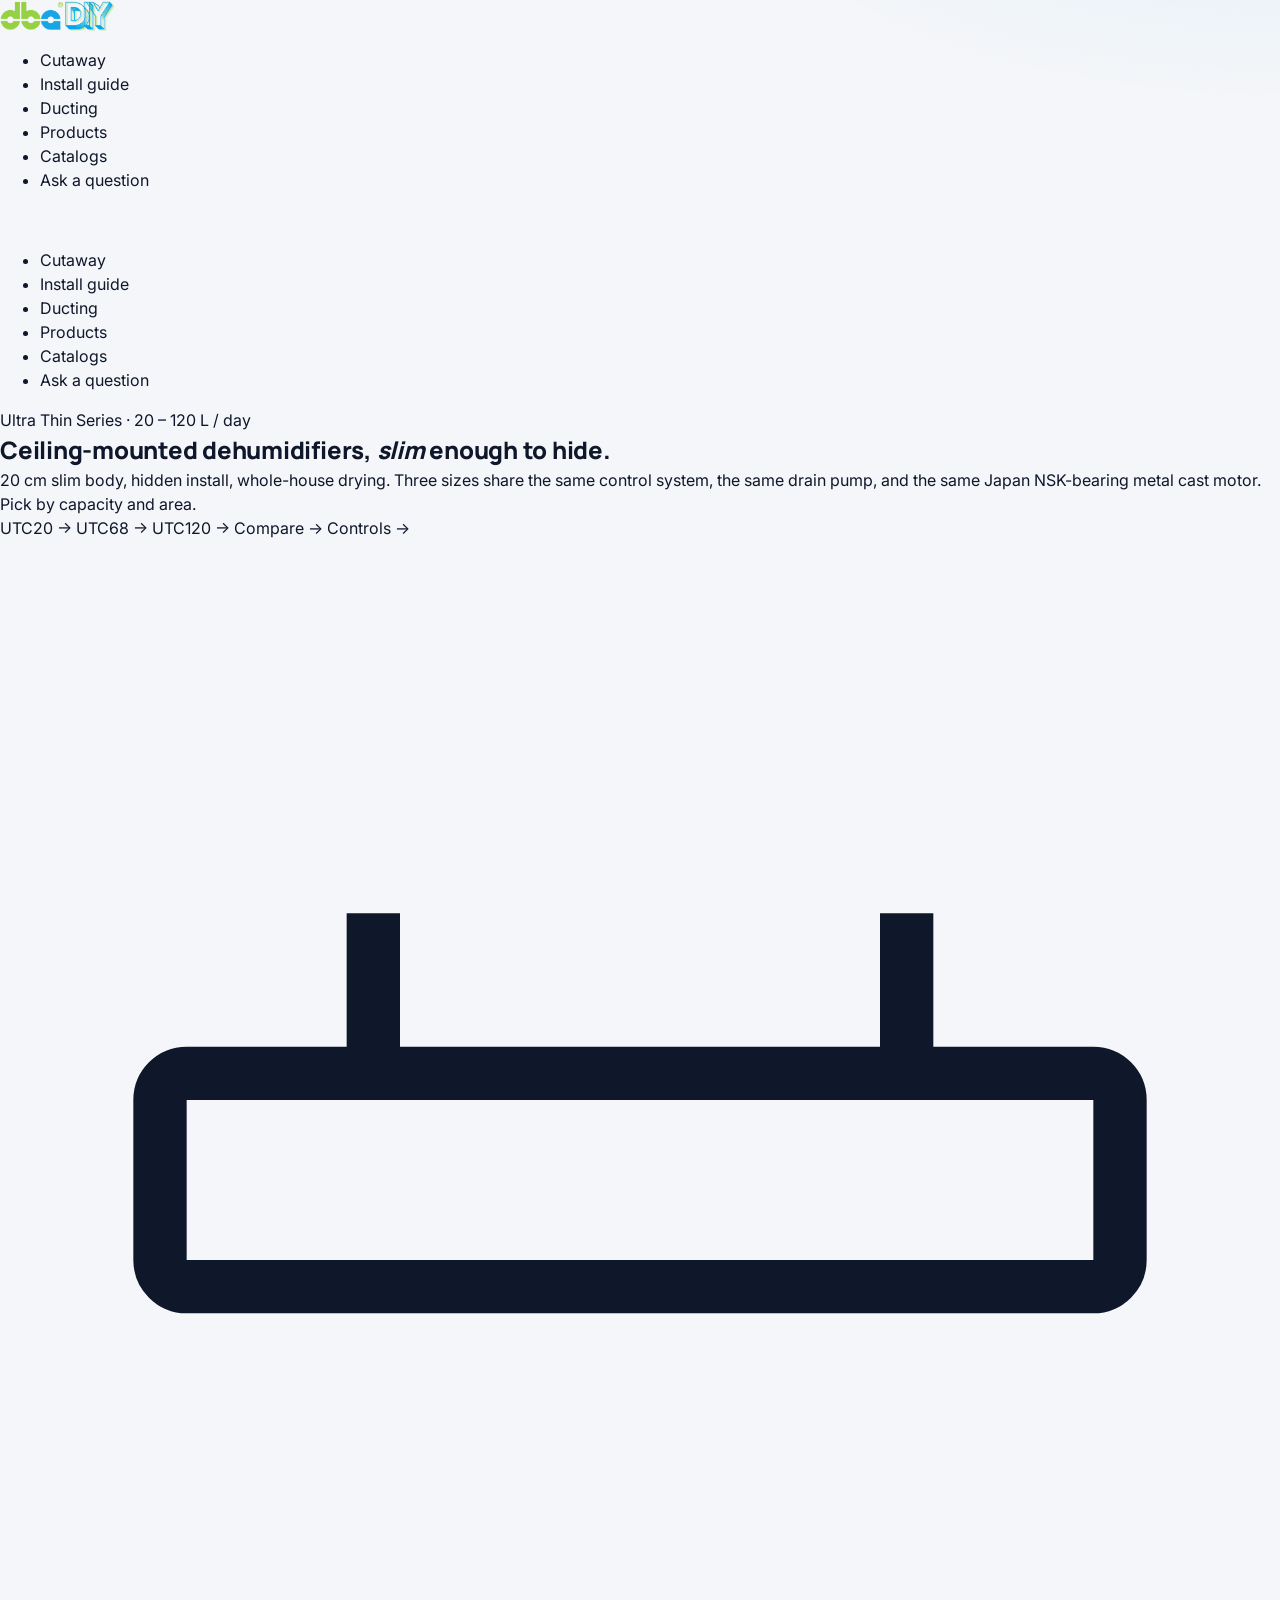
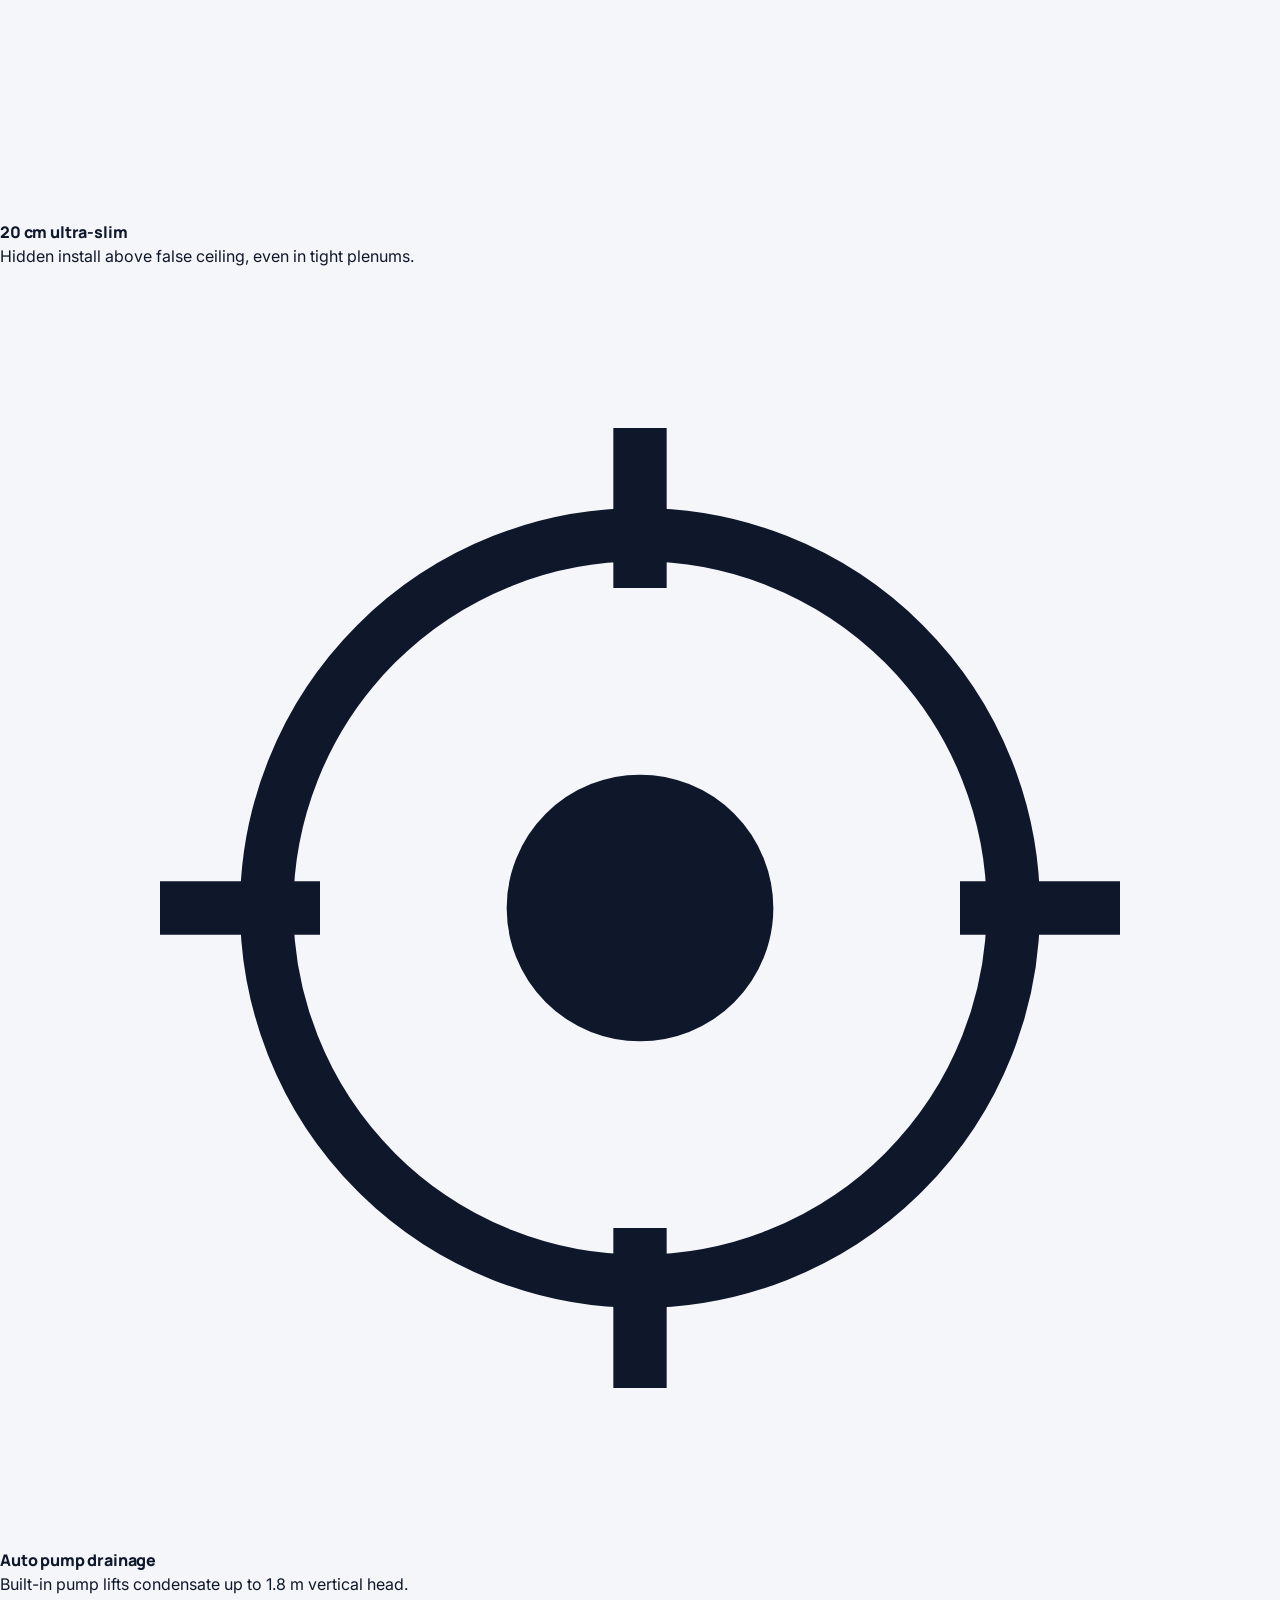
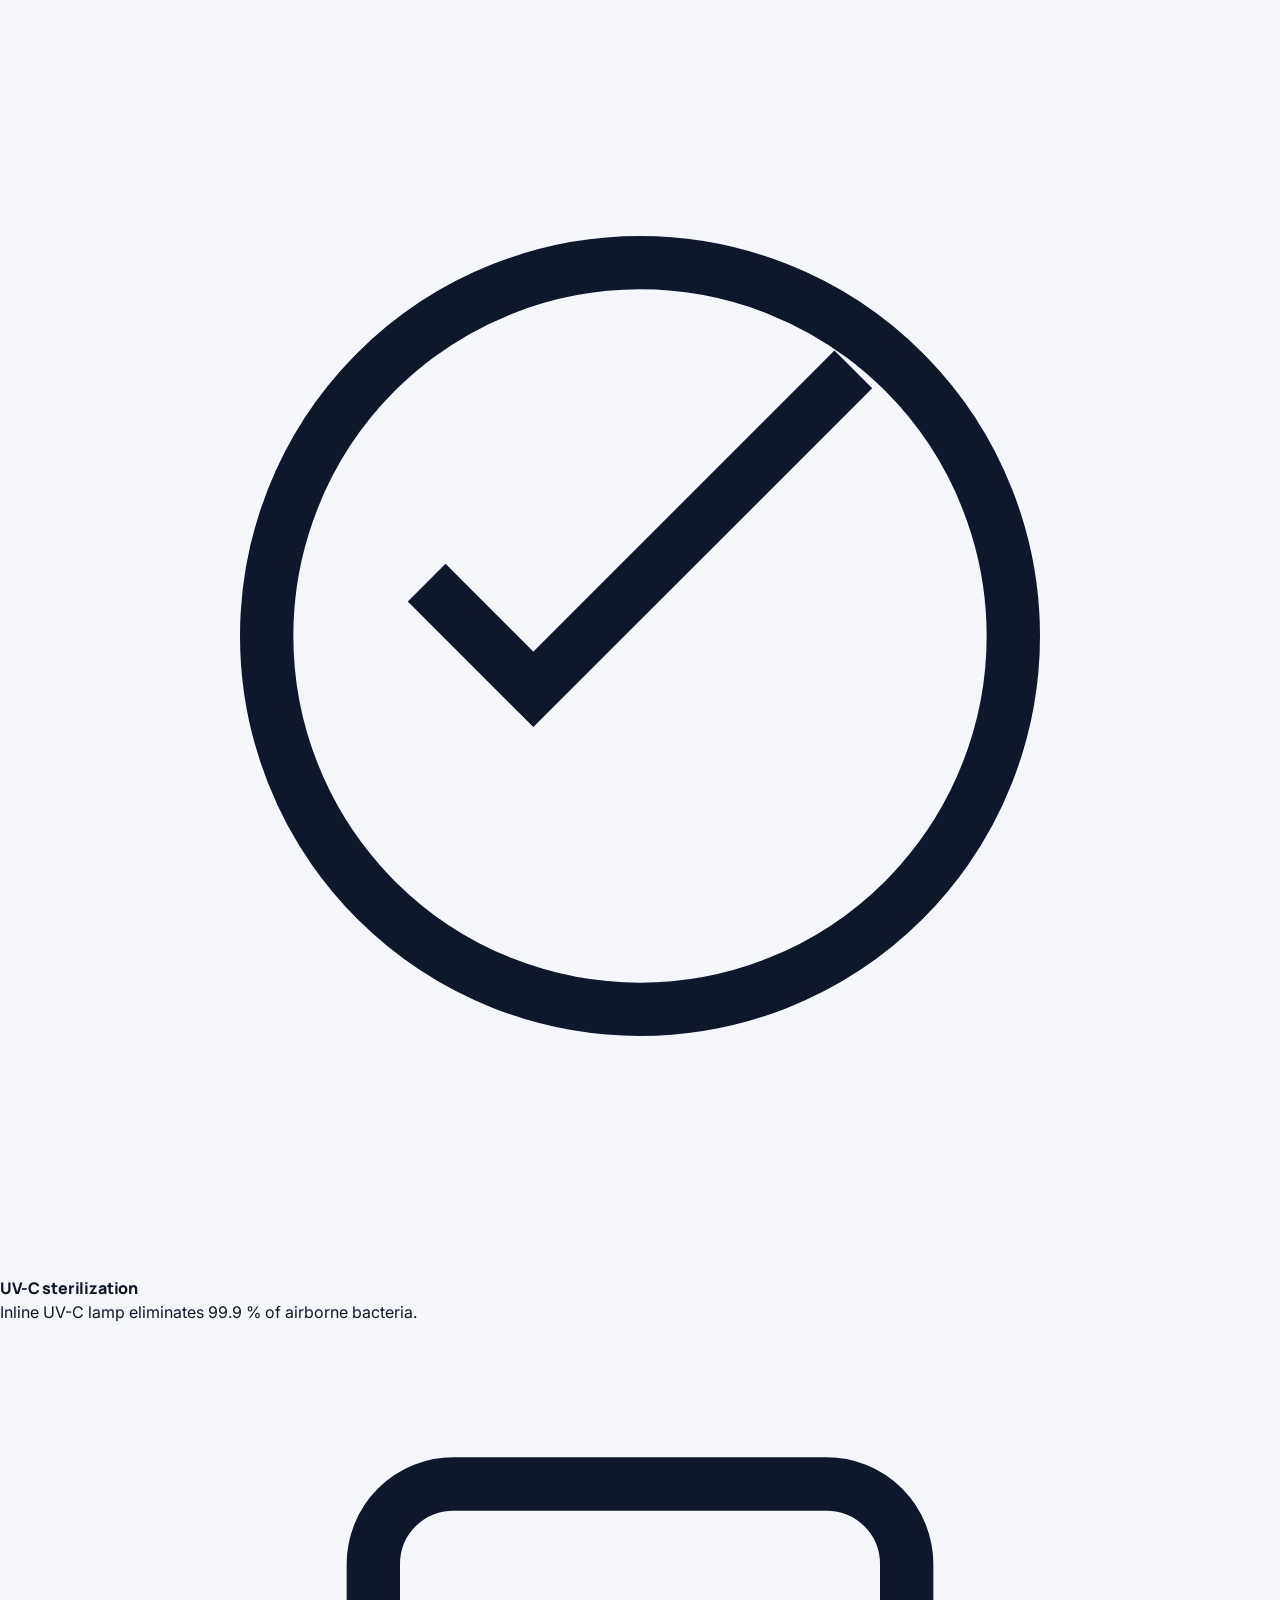
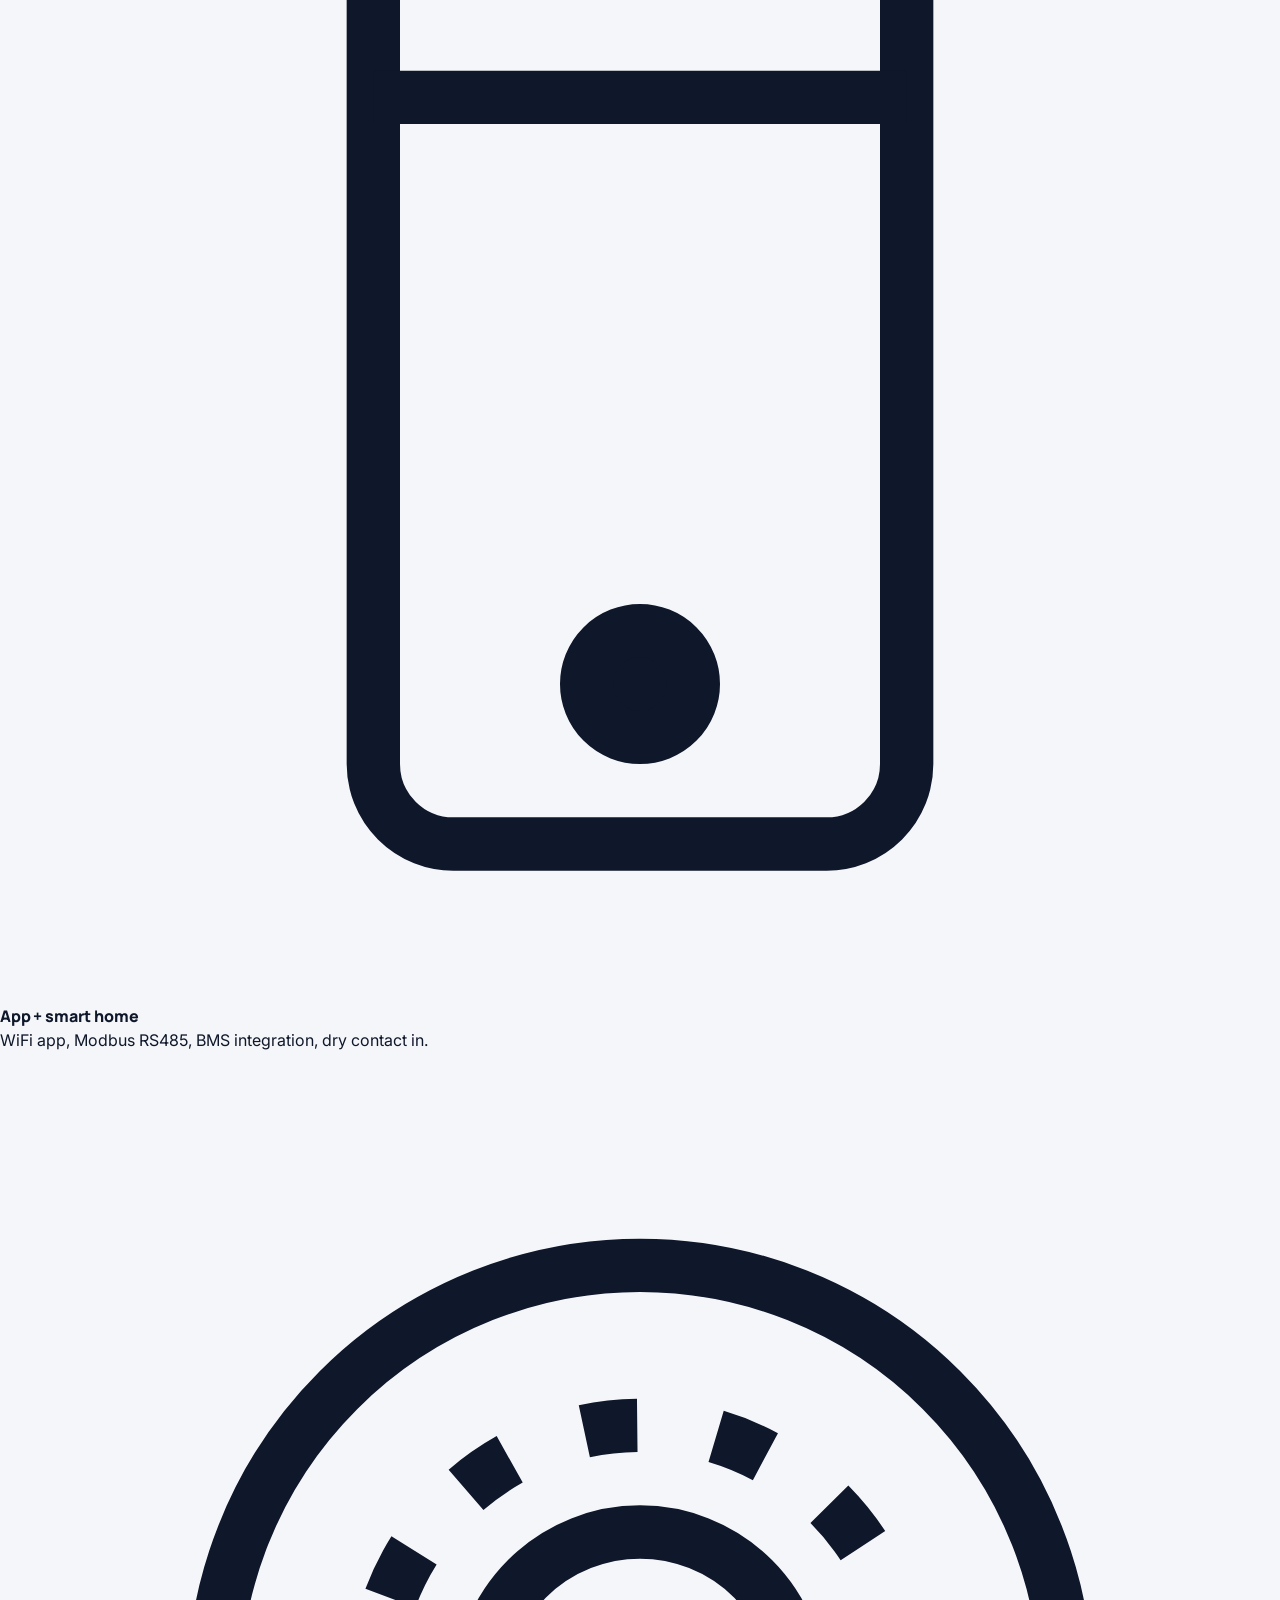
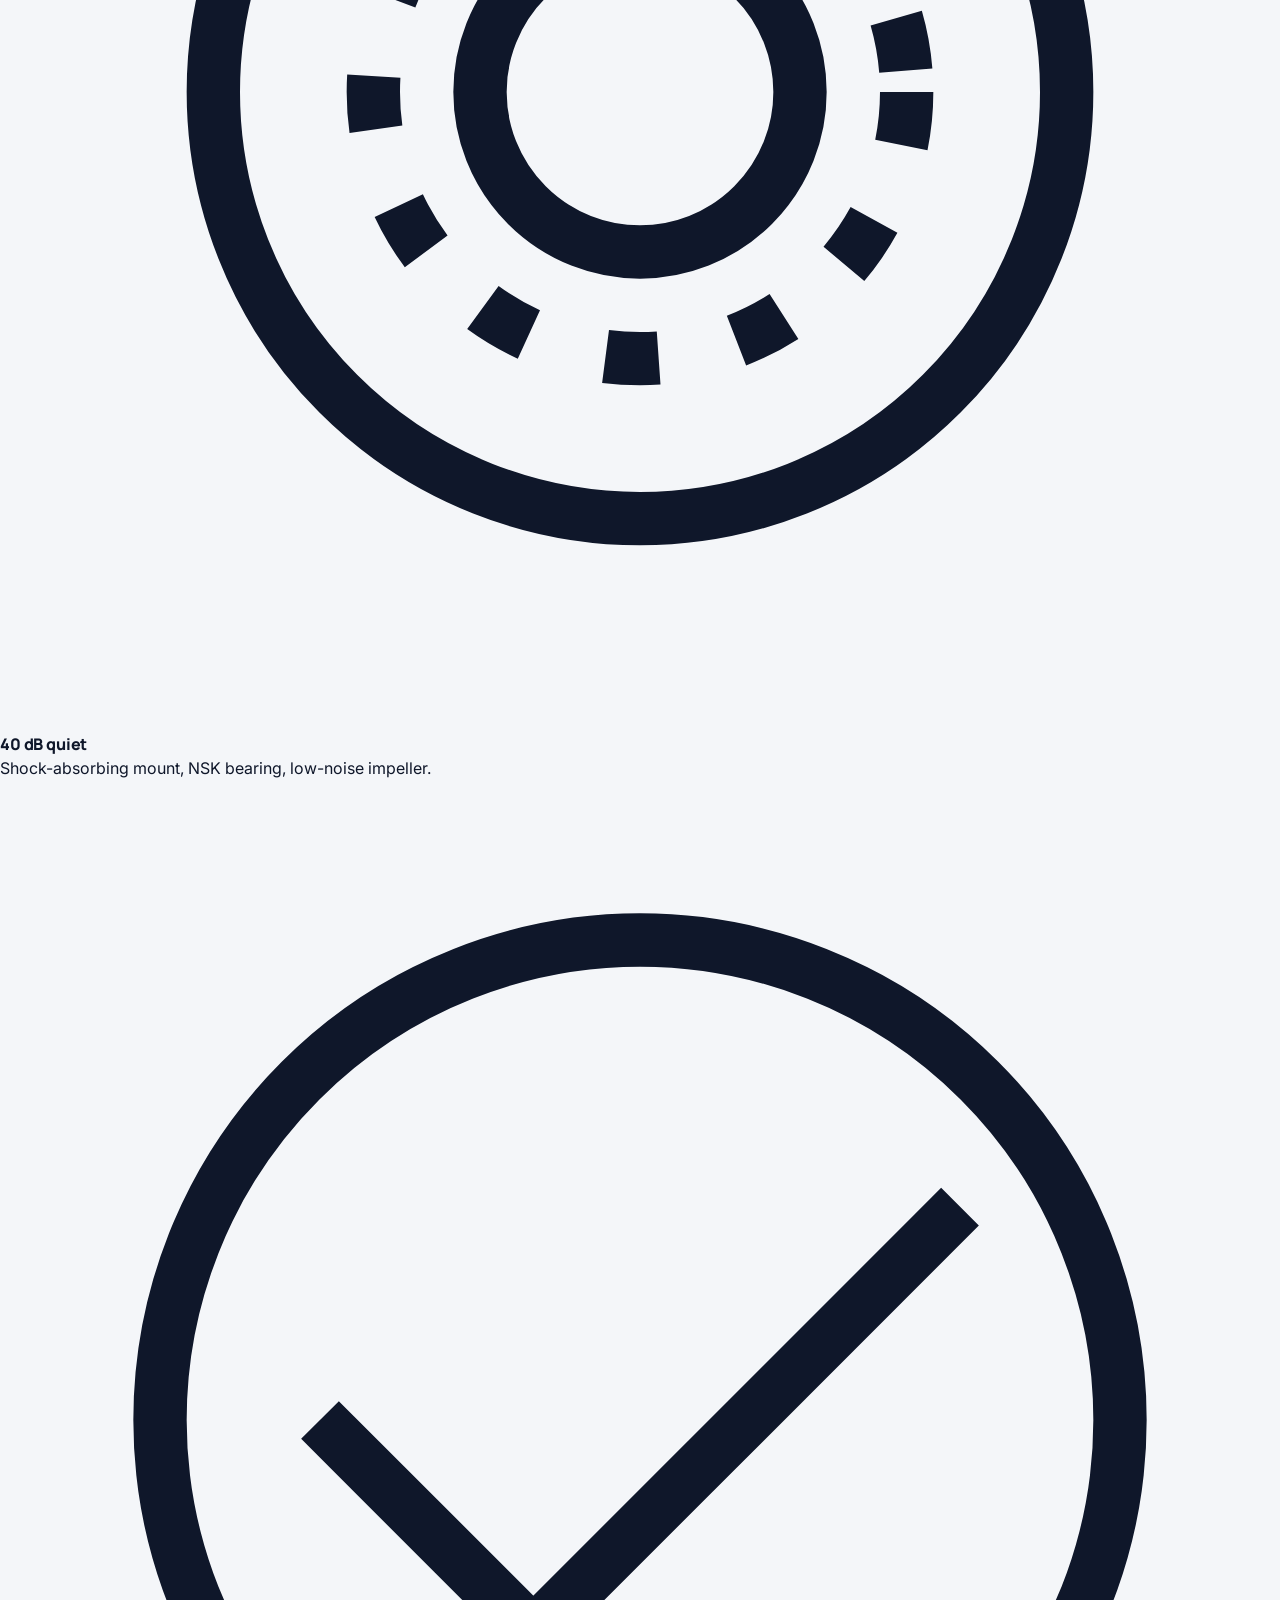
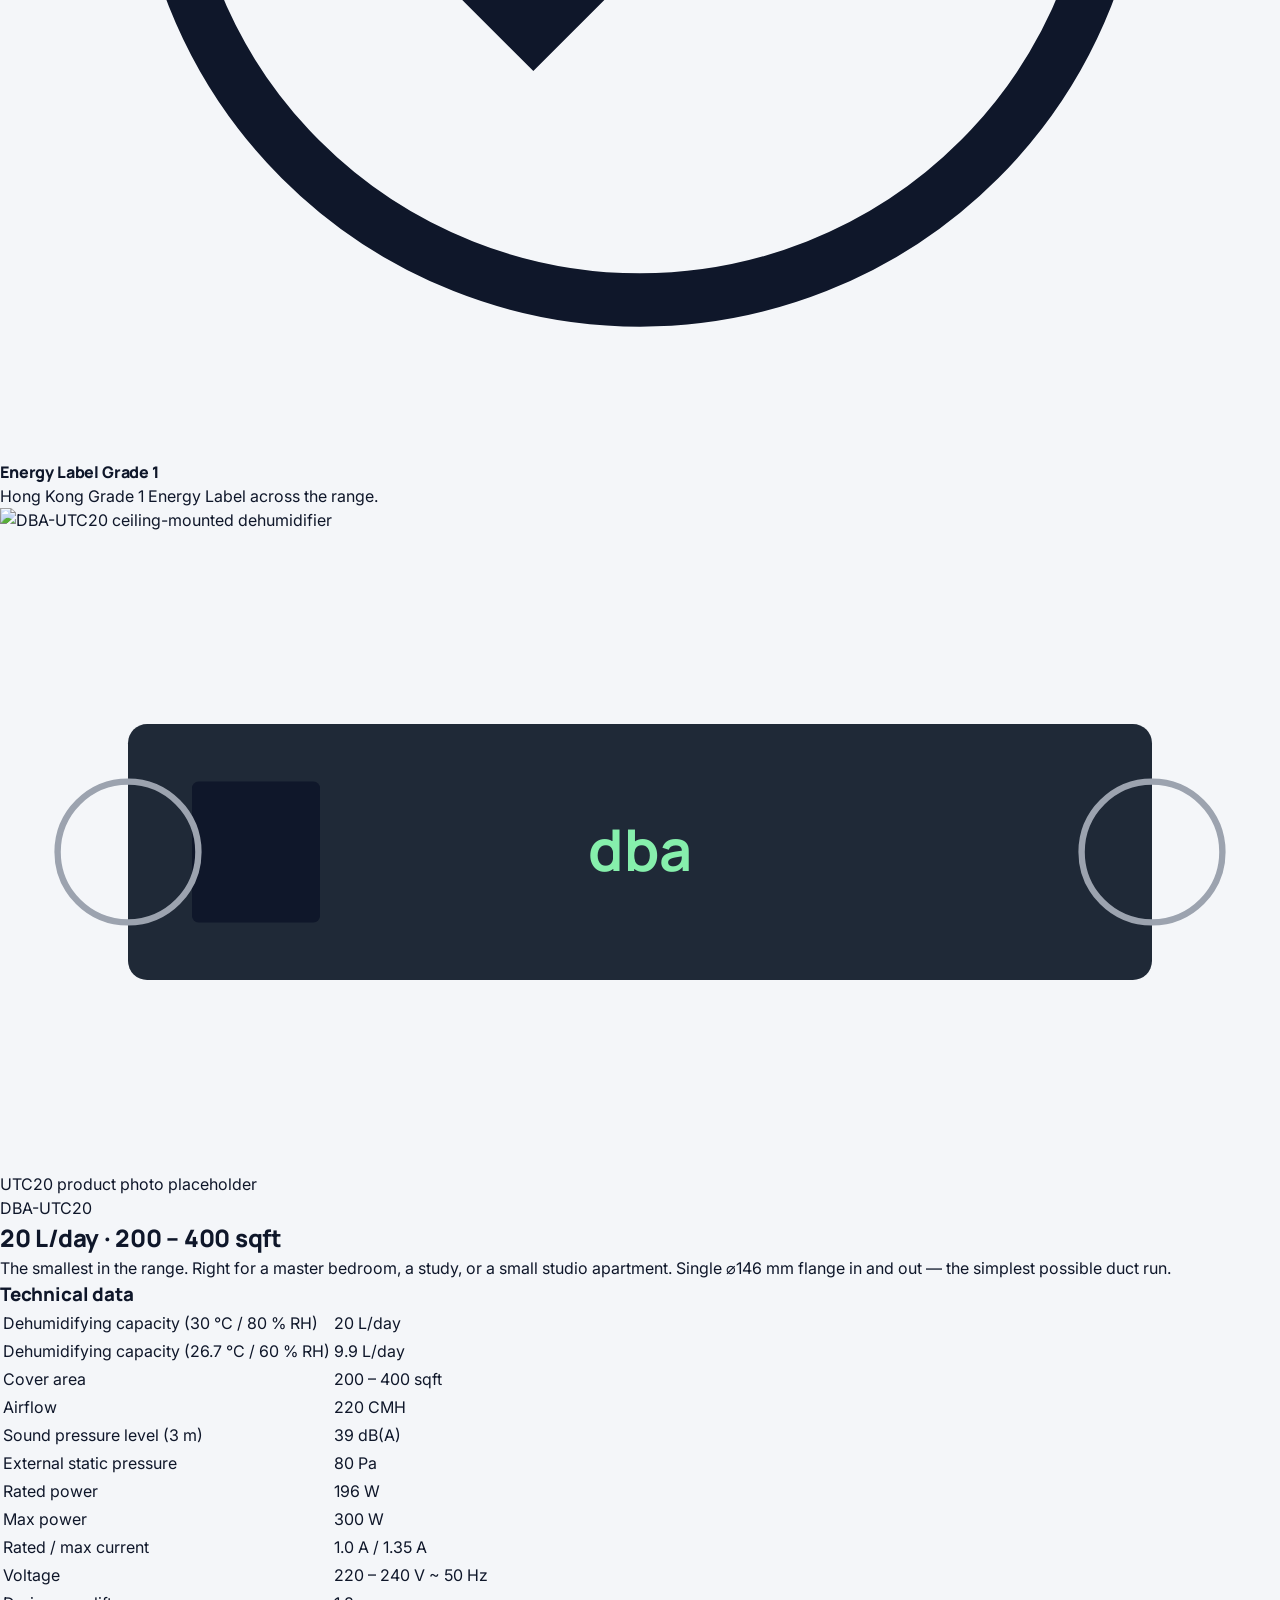
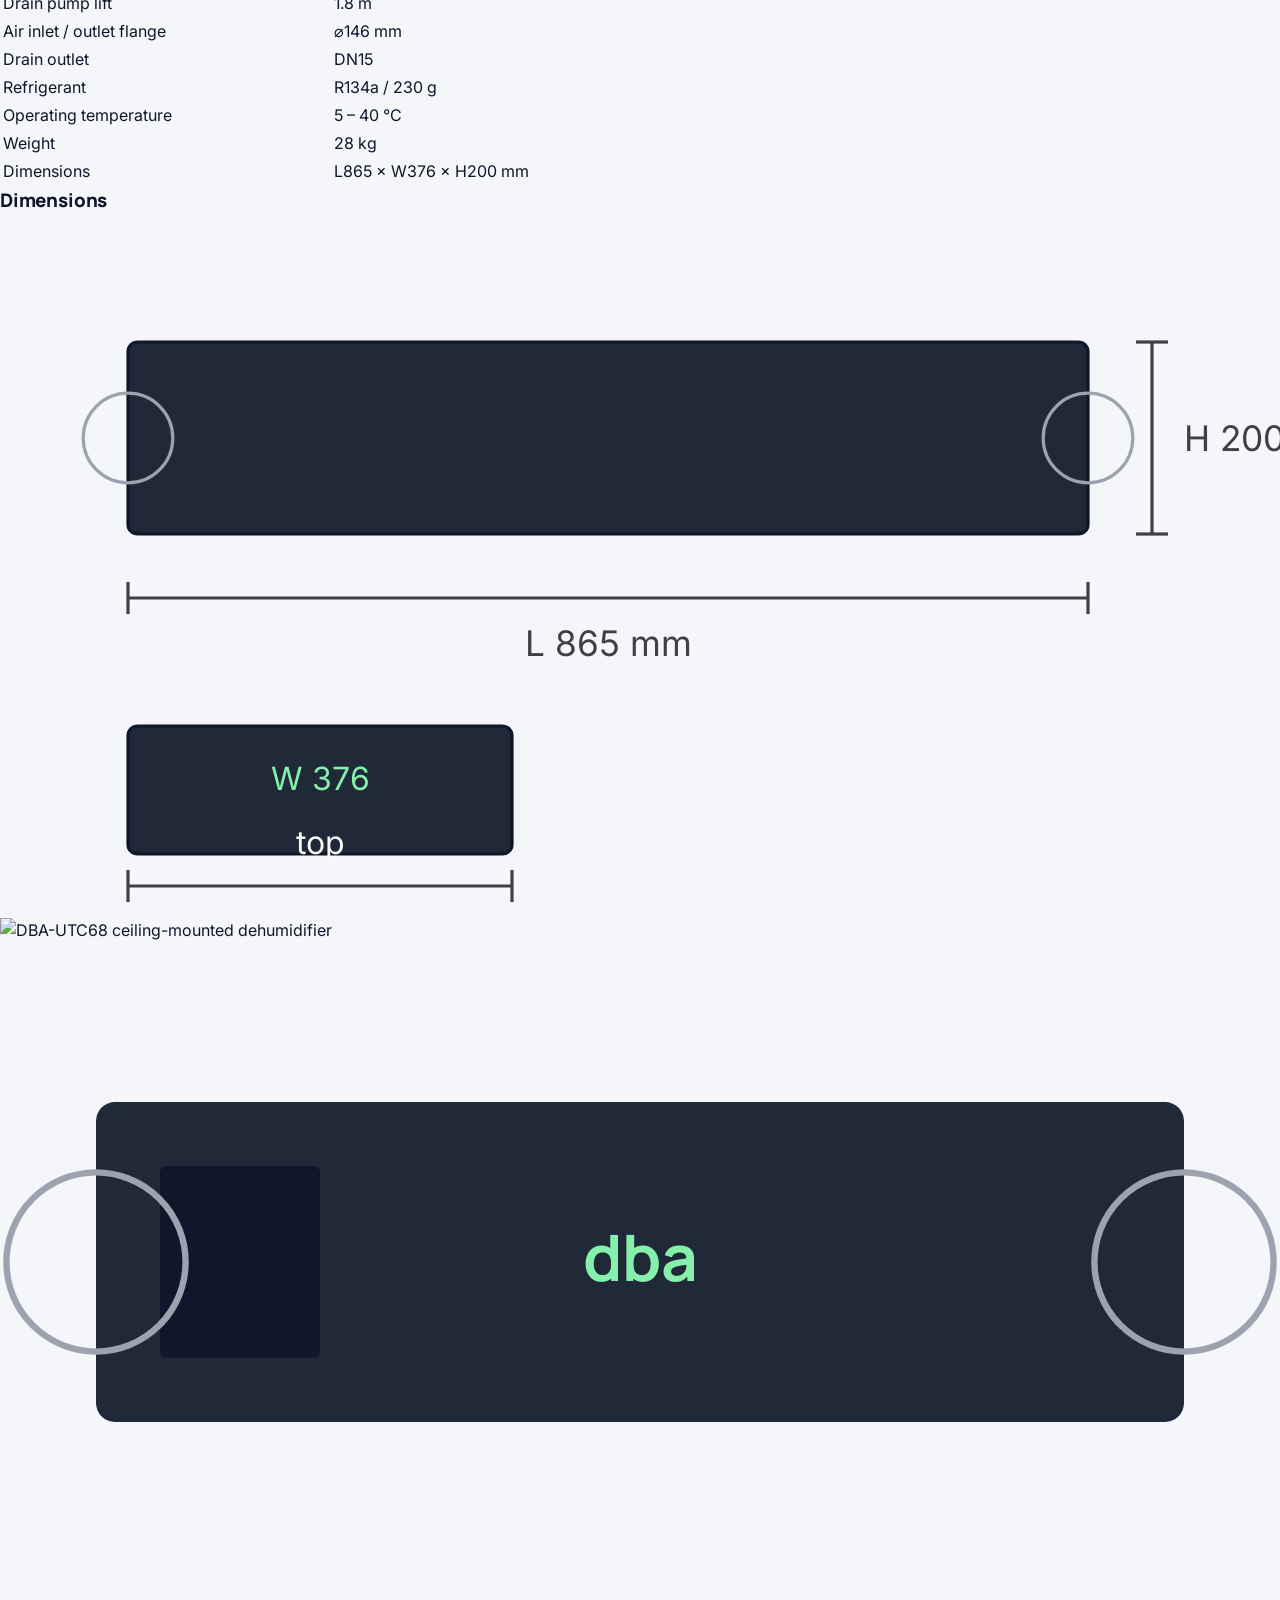
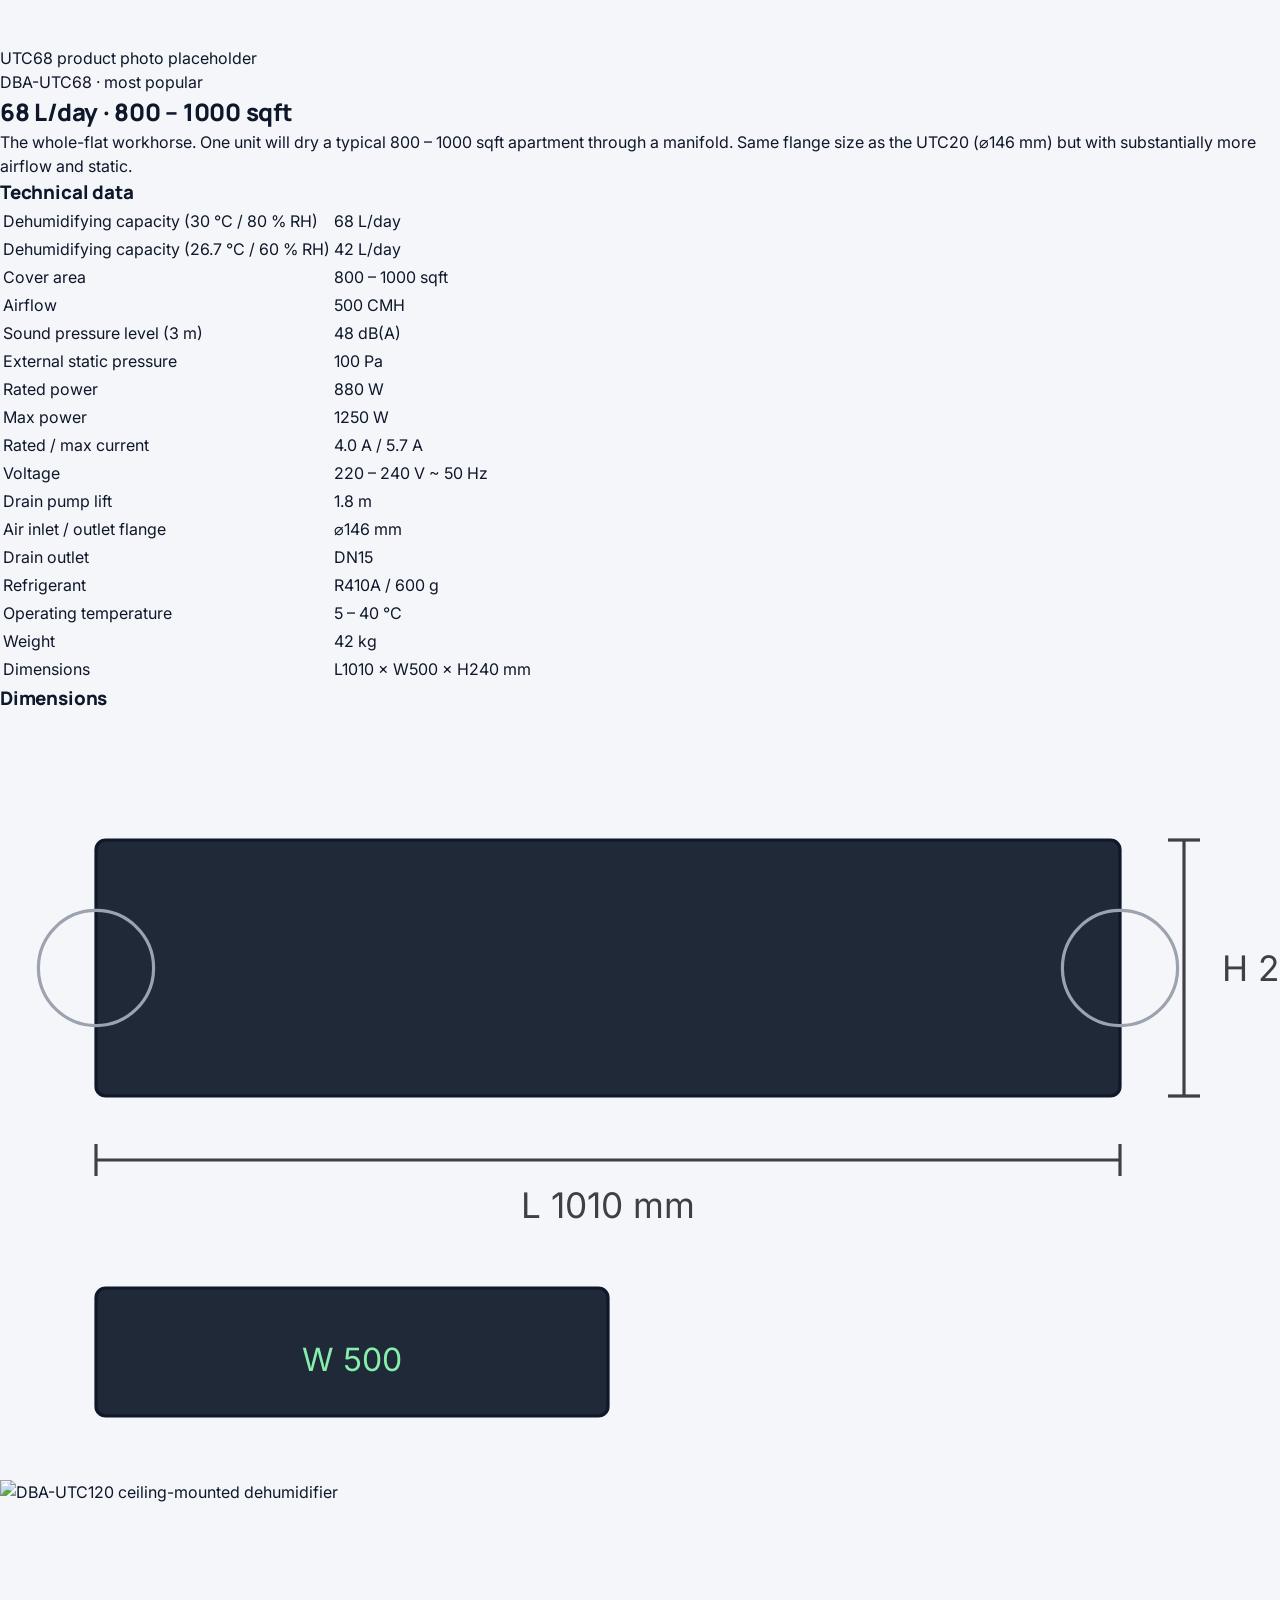
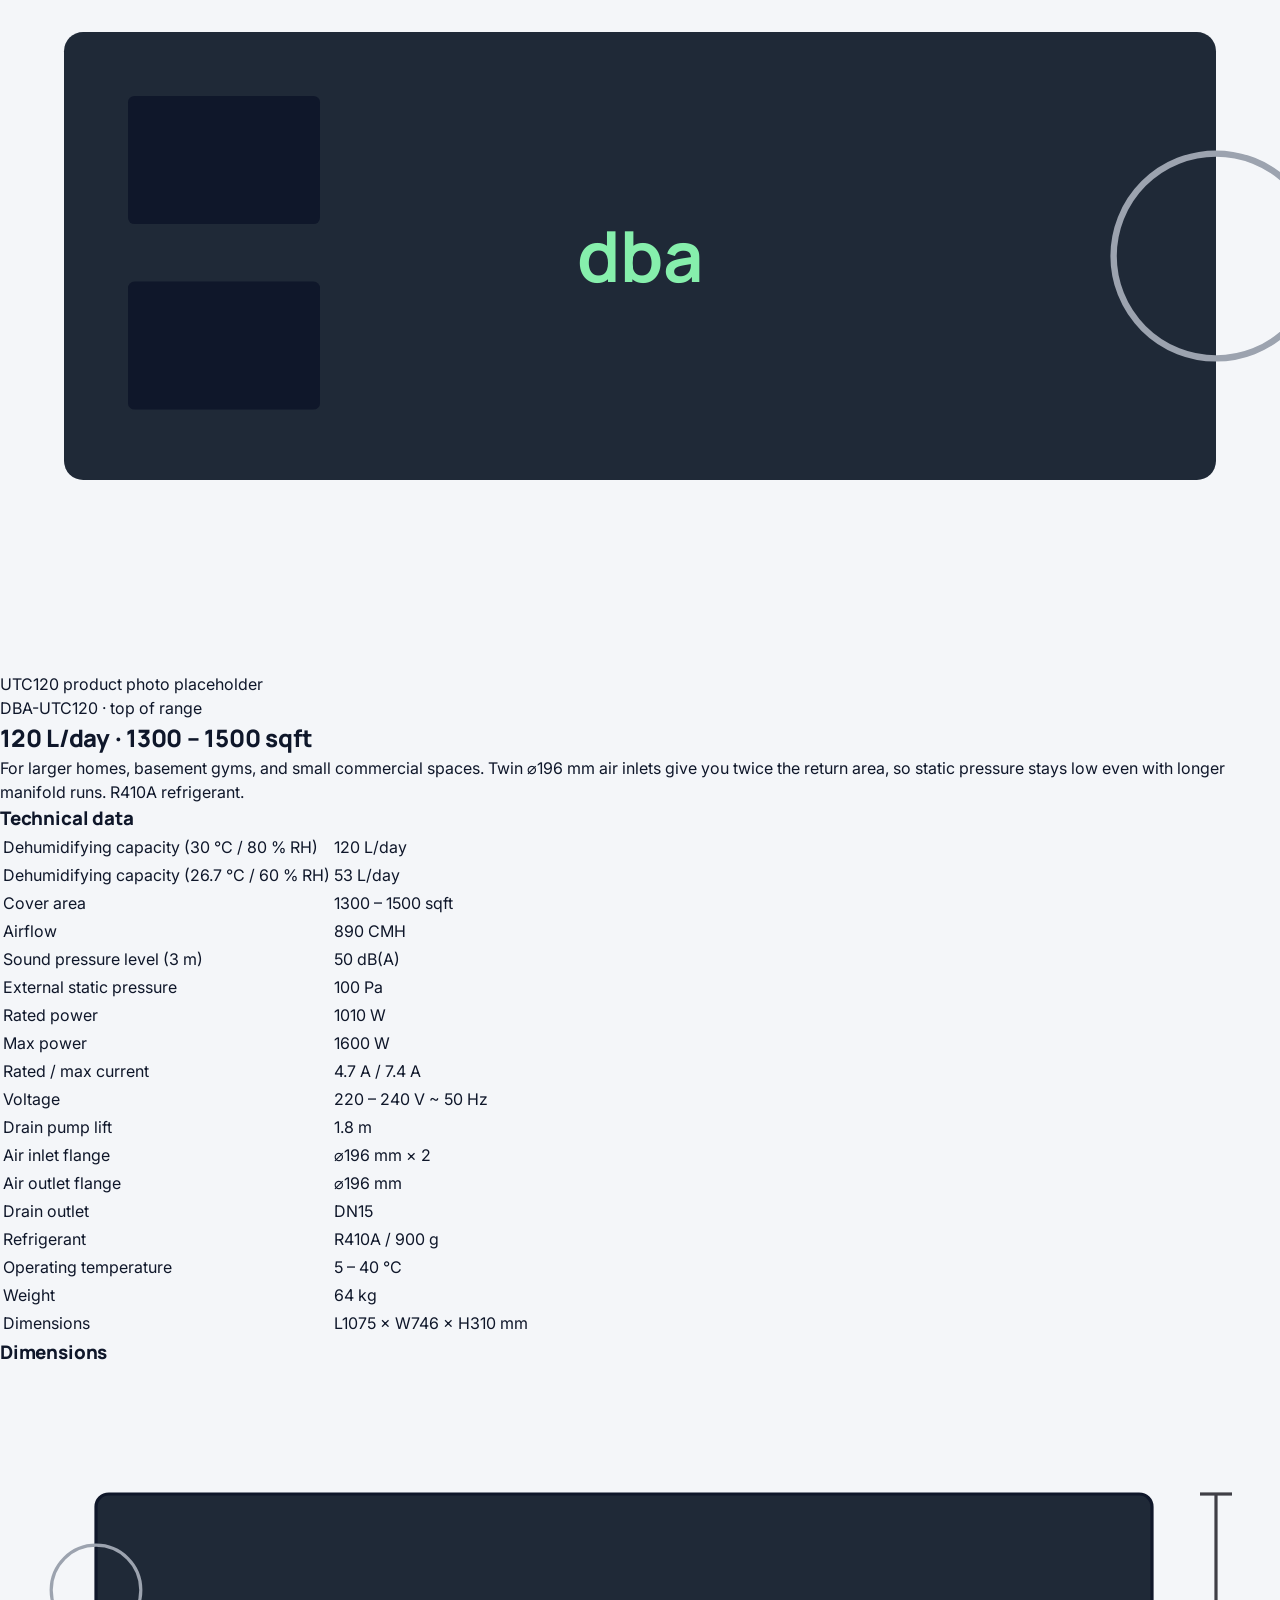
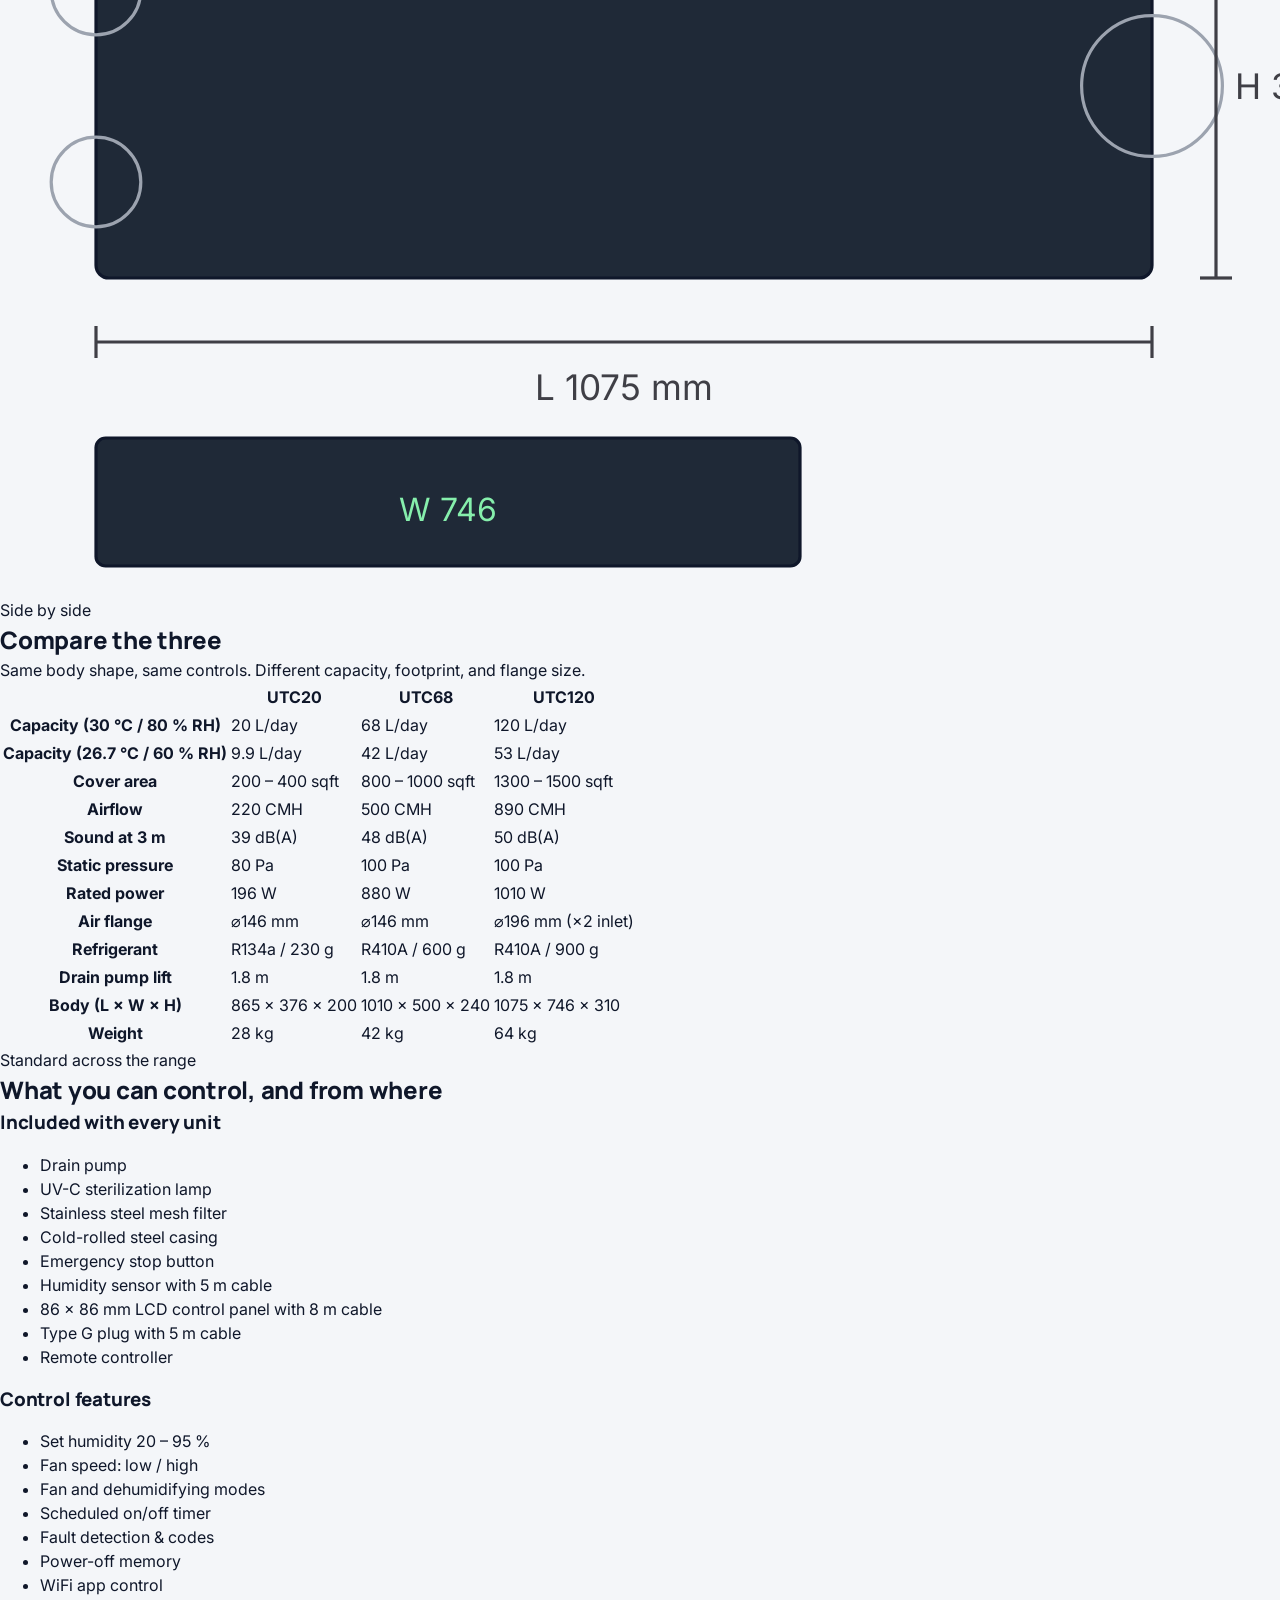
==== commit 3c55a0ee: "Add dba DIY logo, remove placeholder title and Chinese subtitle Co-Authored-By: Claude Opus 4.7 (1M " ====
--- a/products.html
+++ b/products.html
@@ -18,8 +18,7 @@
 <nav id="nav">
   <div class="nav-inner">
     <a href="index.html" class="logo">
-      <span class="logo-mark">◴</span>
-      <span class="logo-text">dba<em>diy</em></span>
+      <img src="images/logo.png" alt="dba DIY" class="nav-logo" />
     </a>
     <ul class="nav-links">
       <li><a href="index.html#ceiling">Cutaway</a></li>
--- a/style.css
+++ b/style.css
@@ -236,55 +236,21 @@
   max-width:560px;
   margin:0 auto;
 }
-.logo-block{
-  position:relative;
-  display:flex;
-  flex-direction:column;
-  align-items:center;
-}
-.logo-orbit{
-  position:absolute;
-  top:0;
-  left:50%;
-  transform:translateX(-50%);
-  width:64px;
-  height:64px;
-  pointer-events:none;
-}
-.logo-pulse{
-  position:absolute;
-  top:0;left:0;right:0;bottom:0;
-  border-radius:50%;
-  border:2px solid var(--primary);
-  opacity:0;
-  animation:pulse-out 2.4s ease-out infinite;
-}
-.logo-pulse-2{animation-delay:1.2s;}
-@keyframes pulse-out{
-  0%{transform:scale(0.85);opacity:0.6;}
-  100%{transform:scale(2);opacity:0;}
-}
-.logo-mark{
-  position:relative;
-  display:inline-grid;place-items:center;
-  width:64px;height:64px;
-  border-radius:18px;
-  color:var(--primary);
-  background:linear-gradient(180deg, #ffffff, var(--primary-soft));
-  box-shadow:var(--shadow-md);
-}
-.logo-mark svg{width:36px;height:36px;}
-.home-title{
-  font-size:42px;
-  letter-spacing:-0.03em;
-  margin:16px 0 6px;
-}
-.home-title em{font-style:normal;color:var(--primary);font-weight:800;}
-.home-sub{
-  font-size:15px;
-  color:var(--ink-3);
-  max-width:340px;
-  margin:0 auto;
+.home-logo{
+  margin:0;
+  display:flex;
+  justify-content:center;
+}
+.home-logo img{
+  width:100%;
+  max-width:280px;
+  height:auto;
+  display:block;
+}
+.nav-logo{
+  height:32px;
+  width:auto;
+  display:block;
 }
 
 .tile-grid{
@@ -525,6 +491,50 @@
   padding:14px 0 4px;
 }
 .model-illu svg{width:100%;max-width:280px;margin:0 auto;height:auto;}
+
+/* Product photo block */
+.model-photo{
+  margin:6px 0 14px;
+  border-radius:var(--radius-md);
+  background:linear-gradient(180deg, #f1f5f9 0%, #ffffff 100%);
+  border:1px solid var(--line);
+  overflow:hidden;
+  display:grid;
+  place-items:center;
+  aspect-ratio: 4 / 3;
+}
+.model-photo img{
+  width:100%;
+  height:100%;
+  object-fit:contain;
+  padding:14px;
+  display:block;
+}
+.model-photo-placeholder{
+  background:linear-gradient(180deg, #0f172a 0%, #1e293b 100%);
+}
+.model-photo-placeholder svg{width:80%;height:auto;}
+.model-card-featured .model-photo{
+  background:linear-gradient(180deg, var(--primary-soft) 0%, #ffffff 100%);
+}
+
+/* Spec table — full */
+.spec-full{
+  margin-top:12px;
+  padding-top:12px;
+  grid-template-columns:max-content 1fr;
+  column-gap:18px;
+  row-gap:8px;
+}
+.spec-full dt{font-size:13px;}
+.spec-full dd{font-size:13.5px;}
+.spec-sub{
+  display:block;
+  font-size:12px;
+  color:var(--ink-3);
+  font-weight:500;
+  margin-top:2px;
+}
 .spec{
   display:grid;
   grid-template-columns:auto 1fr;
@@ -1276,10 +1286,223 @@
   font-style:italic;
 }
 
+/* Make the last small tile span full width on mobile (3 small tiles + 1 feature). */
+.tile-grid > .tile:last-child:not(.tile-feature){
+  grid-column:1 / -1;
+}
+
+/* ============== HOME CONTACT BLOCK ============== */
+.home-contact{
+  max-width:760px;
+  margin:24px auto 0;
+  padding:0 18px;
+  scroll-margin-top:80px;
+}
+.home-section-h{
+  font-size:24px;
+  letter-spacing:-0.02em;
+  margin-bottom:6px;
+  text-align:center;
+}
+.home-section-p{
+  font-size:14.5px;
+  color:var(--ink-3);
+  text-align:center;
+  max-width:480px;
+  margin:0 auto 16px;
+}
+.home-contact .contact-cards{margin-top:8px;}
+.home-contact .contact-note{font-size:12.5px;}
+
+/* ============== CONTROLS: terminal table ============== */
+.ico-term-intro{
+  margin-bottom:10px;
+}
+.term-table{
+  display:flex;
+  flex-direction:column;
+  gap:6px;
+  margin-bottom:6px;
+}
+.term-row{
+  display:grid;
+  grid-template-columns:auto 1fr;
+  gap:14px;
+  padding:12px 14px;
+  background:var(--surface);
+  border:1px solid var(--line);
+  border-radius:var(--radius-md);
+  border-left:3px solid var(--primary);
+}
+.term-row-passive{
+  border-left-color:var(--amber);
+  background:linear-gradient(135deg, #fffbeb, #fff 70%);
+}
+.term-num{
+  font-family:'Manrope',sans-serif;
+  font-weight:800;
+  font-size:14px;
+  color:var(--ink);
+  align-self:start;
+  padding-top:3px;
+  min-width:46px;
+  letter-spacing:0.02em;
+}
+.lang-zh .term-num{font-family:'Noto Sans TC',sans-serif;}
+.term-body{display:flex; flex-direction:column; gap:3px;}
+.term-body strong{font-size:14.5px; font-weight:700; color:var(--ink); line-height:1.3;}
+.term-body small{font-size:13px; color:var(--ink-2); line-height:1.45;}
+.term-body small strong{font-size:13px; color:var(--ink);}
+
+/* ============== Common specs strip (models) ============== */
+.common-specs{
+  margin:18px 0 14px;
+  padding:14px 16px;
+  background:var(--surface);
+  border:1px solid var(--line);
+  border-radius:var(--radius-md);
+}
+.common-h{
+  font-size:11px;
+  letter-spacing:0.14em;
+  text-transform:uppercase;
+  font-weight:700;
+  color:var(--ink-3);
+  margin-bottom:8px;
+}
+.lang-zh .common-h{letter-spacing:0.04em;}
+.common-specs ul{
+  list-style:none;
+  margin:0;
+  padding:0;
+  display:flex;
+  flex-direction:column;
+  gap:4px;
+}
+.common-specs li{
+  font-size:13.5px;
+  color:var(--ink-2);
+}
+.common-specs li strong{color:var(--ink); font-weight:700;}
+
+/* R32 tag treatment */
+.model-tag-r32{
+  background:#fff7ed !important;
+  color:#9a3412 !important;
+  border:1px solid #fed7aa;
+}
+.model-card-featured .model-tag-r32{
+  background:var(--primary) !important;
+  color:#fff !important;
+  border-color:var(--primary);
+}
+
+/* ============== legacy: signal output (unused after rewrite) ============== */
+.cs-block{
+  display:flex;
+  flex-direction:column;
+  gap:18px;
+  margin-bottom:6px;
+}
+.cs-section{
+  display:flex;
+  flex-direction:column;
+  gap:8px;
+}
+.cs-h{
+  font-size:15px;
+  font-weight:700;
+  letter-spacing:-0.005em;
+  color:var(--ink);
+  margin-bottom:2px;
+  display:inline-flex;
+  align-items:center;
+  gap:8px;
+}
+.cs-h::before{
+  content:'';
+  width:14px;height:2px;
+  border-radius:2px;
+  background:var(--primary);
+  display:inline-block;
+}
+
+.signal-out{
+  display:flex;
+  flex-direction:column;
+  gap:8px;
+  margin-top:4px;
+}
+.signal-row{
+  display:grid;
+  grid-template-columns:auto 1fr auto;
+  align-items:center;
+  gap:14px;
+  padding:14px 16px;
+  border-radius:var(--radius-md);
+  background:var(--surface);
+  border:1px solid var(--line);
+  box-shadow:var(--shadow-sm);
+}
+.signal-row-err{
+  background:linear-gradient(135deg, #fef2f2, #fff 70%);
+  border-color:#fecaca;
+}
+.signal-row-ok{
+  background:linear-gradient(135deg, var(--green-soft), #fff 70%);
+  border-color:#bbf7d0;
+}
+.signal-light{
+  flex-shrink:0;
+  width:22px;height:22px;
+  border-radius:50%;
+  position:relative;
+  box-shadow:inset 0 -2px 4px rgba(0,0,0,0.18);
+}
+.signal-light::before{
+  content:'';
+  position:absolute;
+  top:3px; left:5px;
+  width:8px; height:6px;
+  border-radius:50%;
+  background:rgba(255,255,255,0.55);
+  filter:blur(0.5px);
+}
+.signal-light-red{
+  background:radial-gradient(circle at 35% 35%, #f87171 10%, #dc2626 60%, #7f1d1d 100%);
+  box-shadow:0 0 0 3px rgba(220,38,38,0.10), inset 0 -2px 4px rgba(0,0,0,0.2);
+  animation:err-glow 1.4s ease-in-out infinite;
+}
+@keyframes err-glow{
+  0%,100%{box-shadow:0 0 0 3px rgba(220,38,38,0.10), inset 0 -2px 4px rgba(0,0,0,0.2);}
+  50%{box-shadow:0 0 0 6px rgba(220,38,38,0.18), inset 0 -2px 4px rgba(0,0,0,0.2);}
+}
+.signal-light-green{
+  background:radial-gradient(circle at 35% 35%, #4ade80 10%, #16a34a 60%, #14532d 100%);
+  box-shadow:0 0 0 3px rgba(22,163,74,0.10), inset 0 -2px 4px rgba(0,0,0,0.2);
+}
+.signal-text{display:flex;flex-direction:column;gap:2px;min-width:0;}
+.signal-text strong{font-size:14.5px; font-weight:700; color:var(--ink); line-height:1.25;}
+.signal-text small{font-size:12.5px; color:var(--ink-3); line-height:1.4;}
+.signal-rating{
+  flex-shrink:0;
+  font-family:'Manrope',sans-serif;
+  font-size:11px;
+  letter-spacing:0.06em;
+  font-weight:700;
+  color:var(--ink-3);
+  background:var(--bg-deep);
+  padding:5px 10px;
+  border-radius:999px;
+  white-space:nowrap;
+}
+.lang-zh .signal-rating{font-family:'Noto Sans TC',sans-serif; letter-spacing:0.02em;}
+
 /* ============== BREAKPOINTS ============== */
 @media(min-width:560px){
   .tile-grid{grid-template-columns:repeat(3, 1fr);}
   .tile-feature{grid-column:1 / -1;}
+  .tile-grid > .tile:last-child:not(.tile-feature){grid-column:auto;}
   .step-grid{grid-template-columns:repeat(3, 1fr);}
   .step-card-final{grid-column:1 / -1;}
   .kit-grid{grid-template-columns:repeat(3, 1fr);}
@@ -1290,9 +1513,8 @@
     --hdr-h:64px;
     --step-footer-h:72px;
   }
-  .home-title{font-size:52px;}
+  .home-logo img{max-width:360px;}
   .home-hero{padding:48px 24px 28px;}
-  .home-sub{font-size:16.5px; max-width:420px;}
   .tile{min-height:160px; padding:22px 20px;}
   .tile h3{font-size:18px;}
   .tile-feature{min-height:240px;}
@@ -1315,7 +1537,6 @@
 /* Reduced motion */
 @media(prefers-reduced-motion:reduce){
   .screen{animation:none;}
-  .logo-pulse{animation:none; opacity:0;}
   .bench-dot{animation:none;}
   *{transition:none !important;}
 }
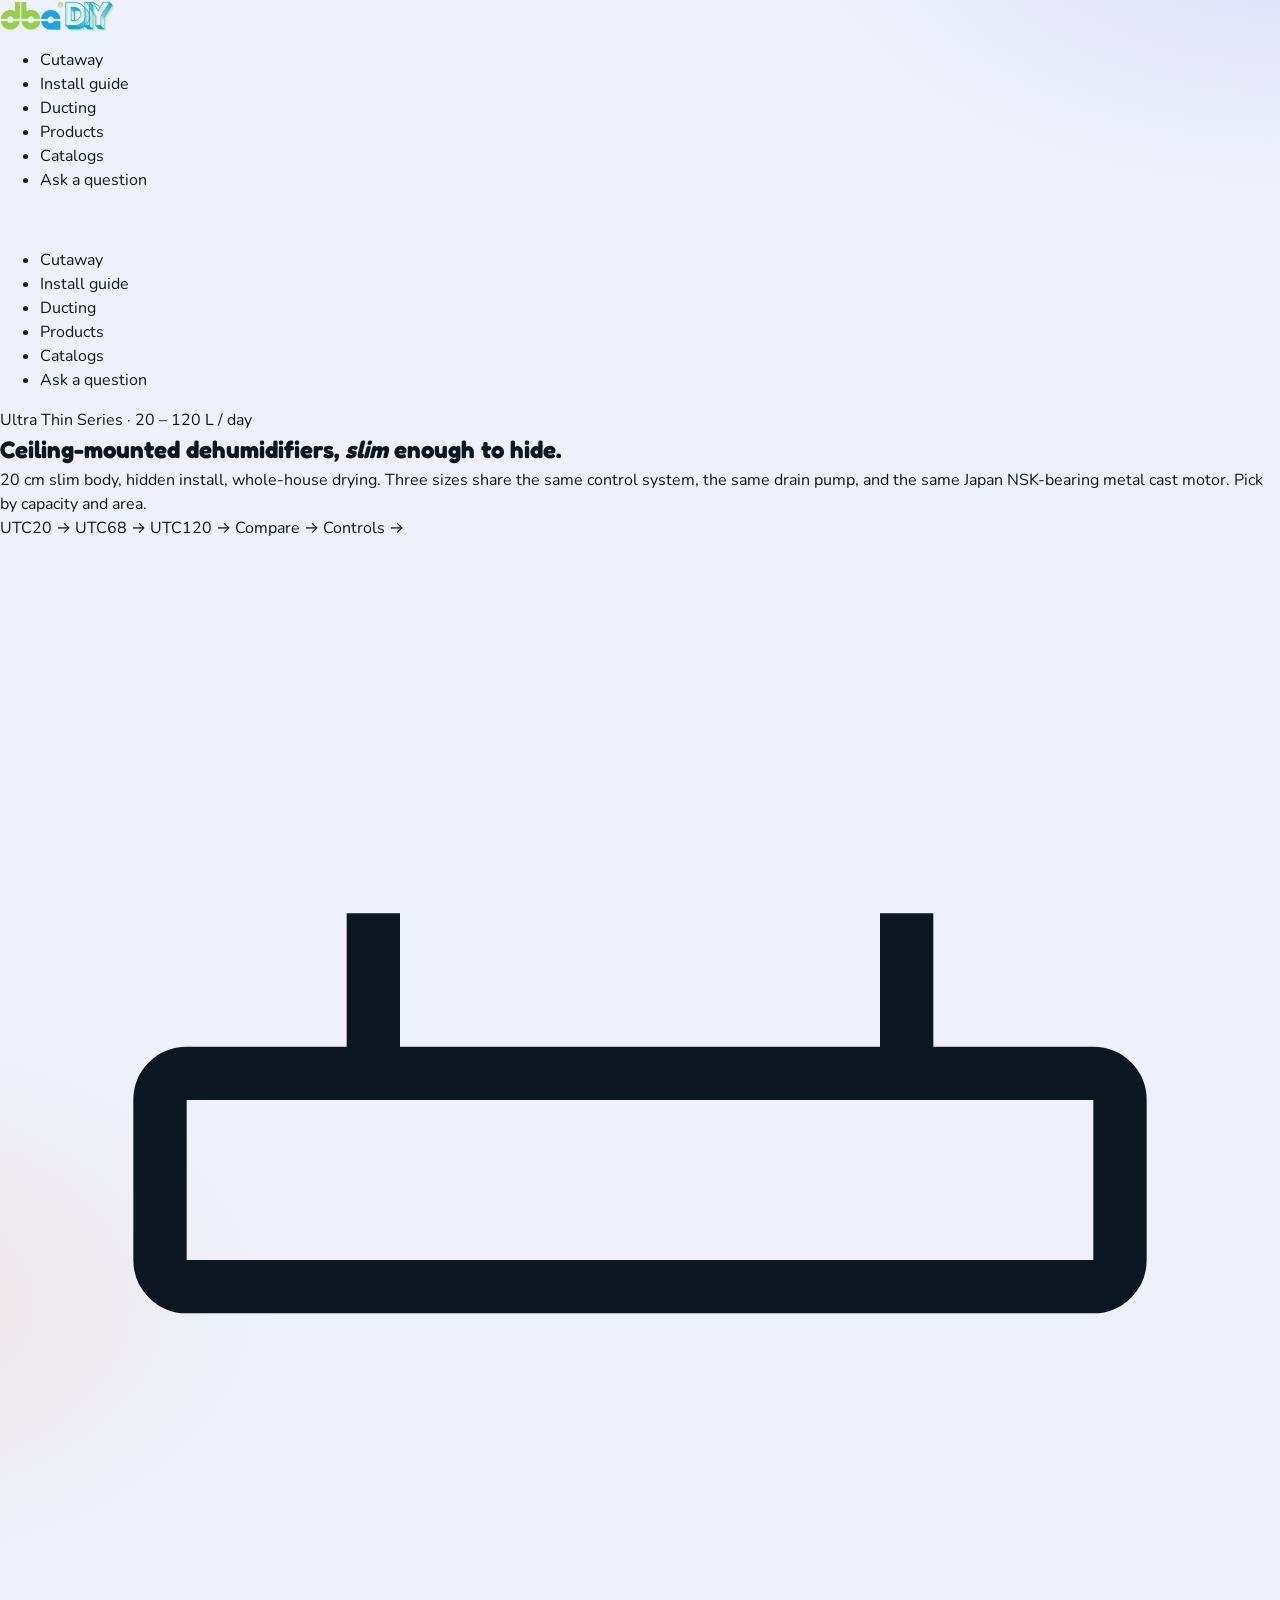
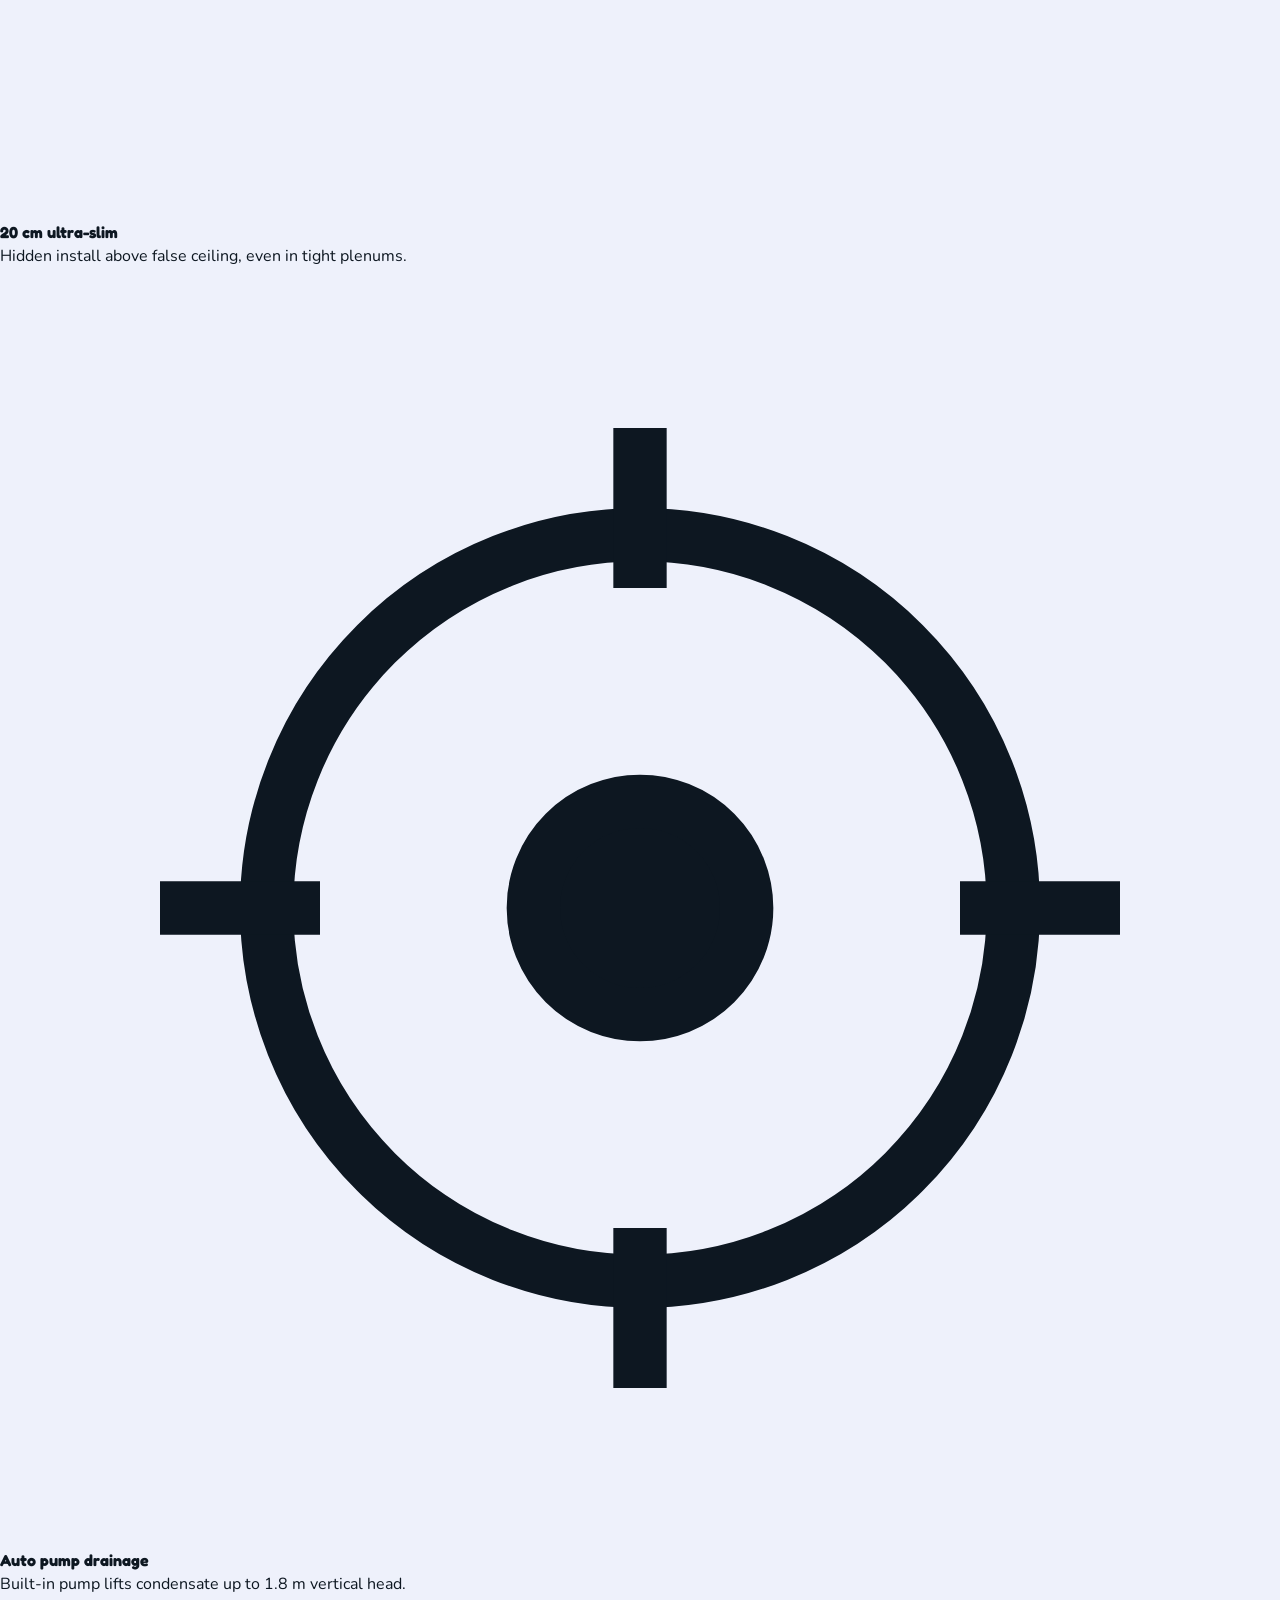
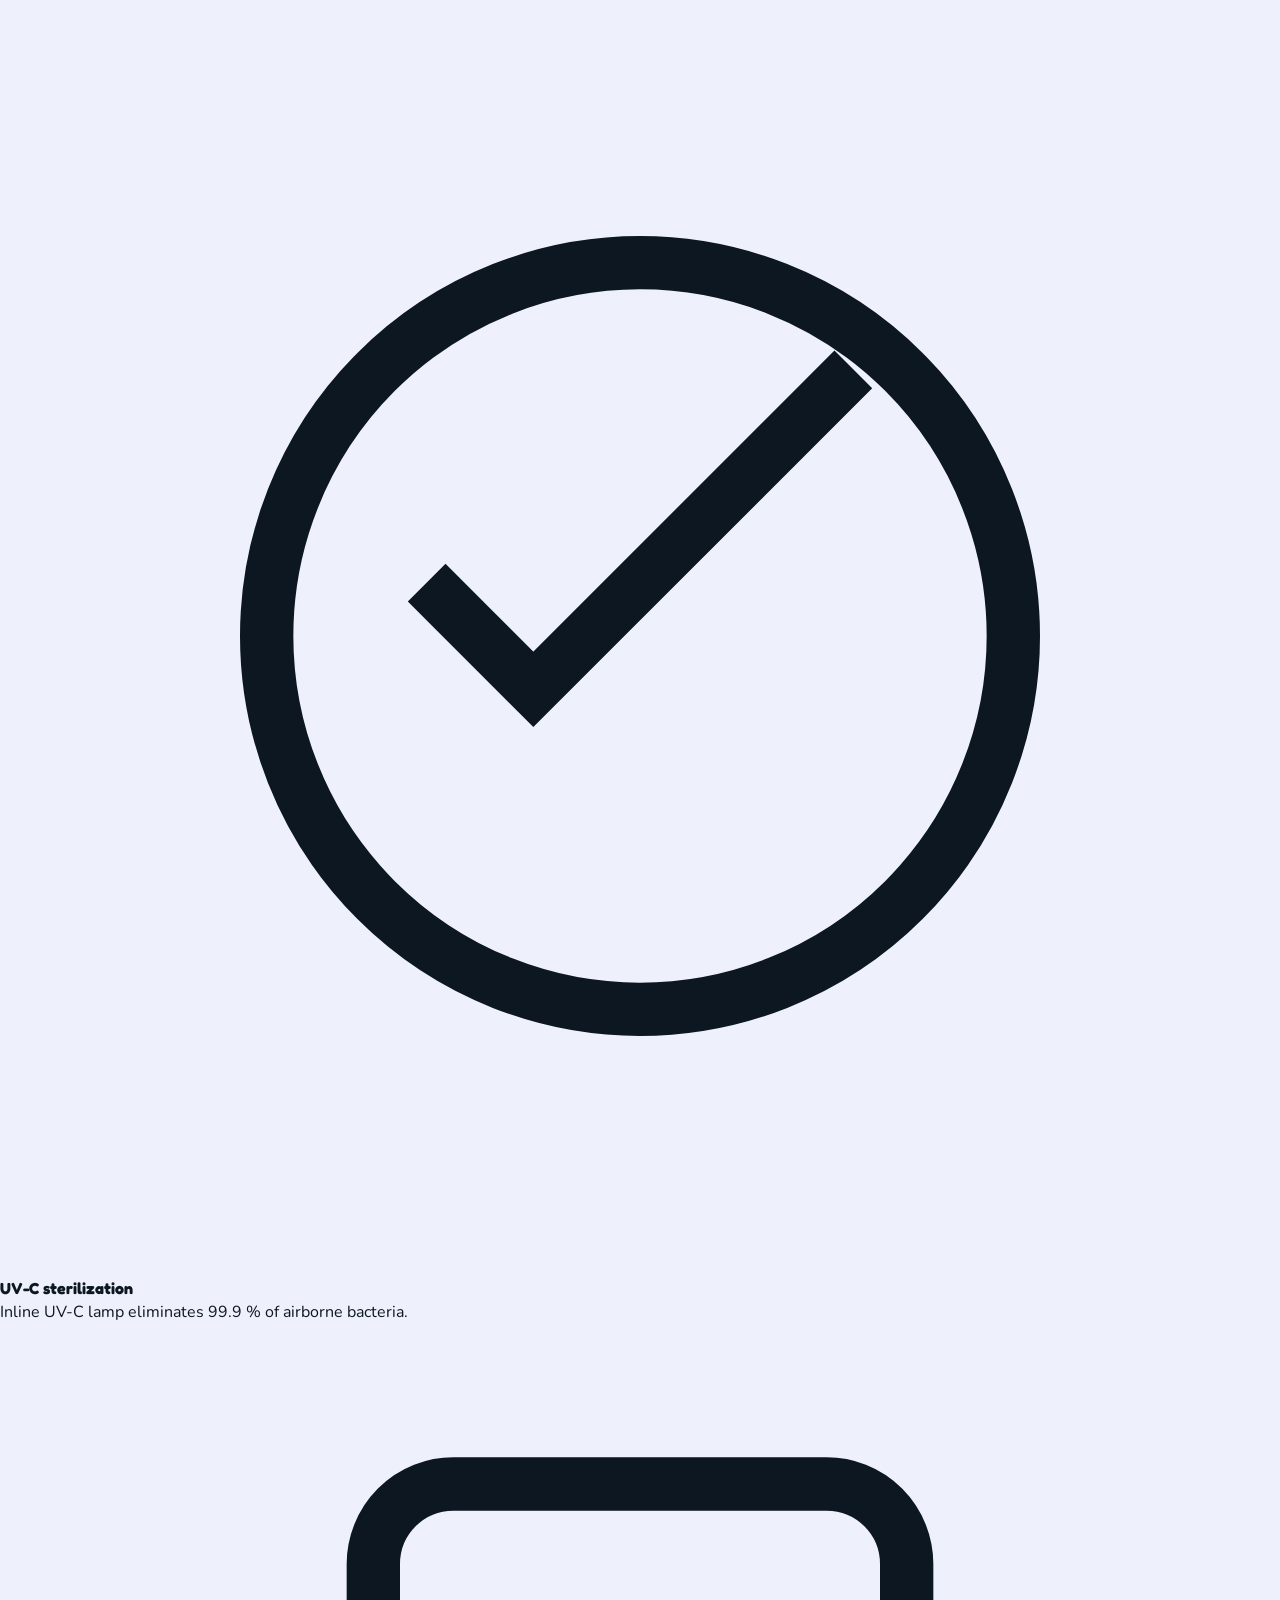
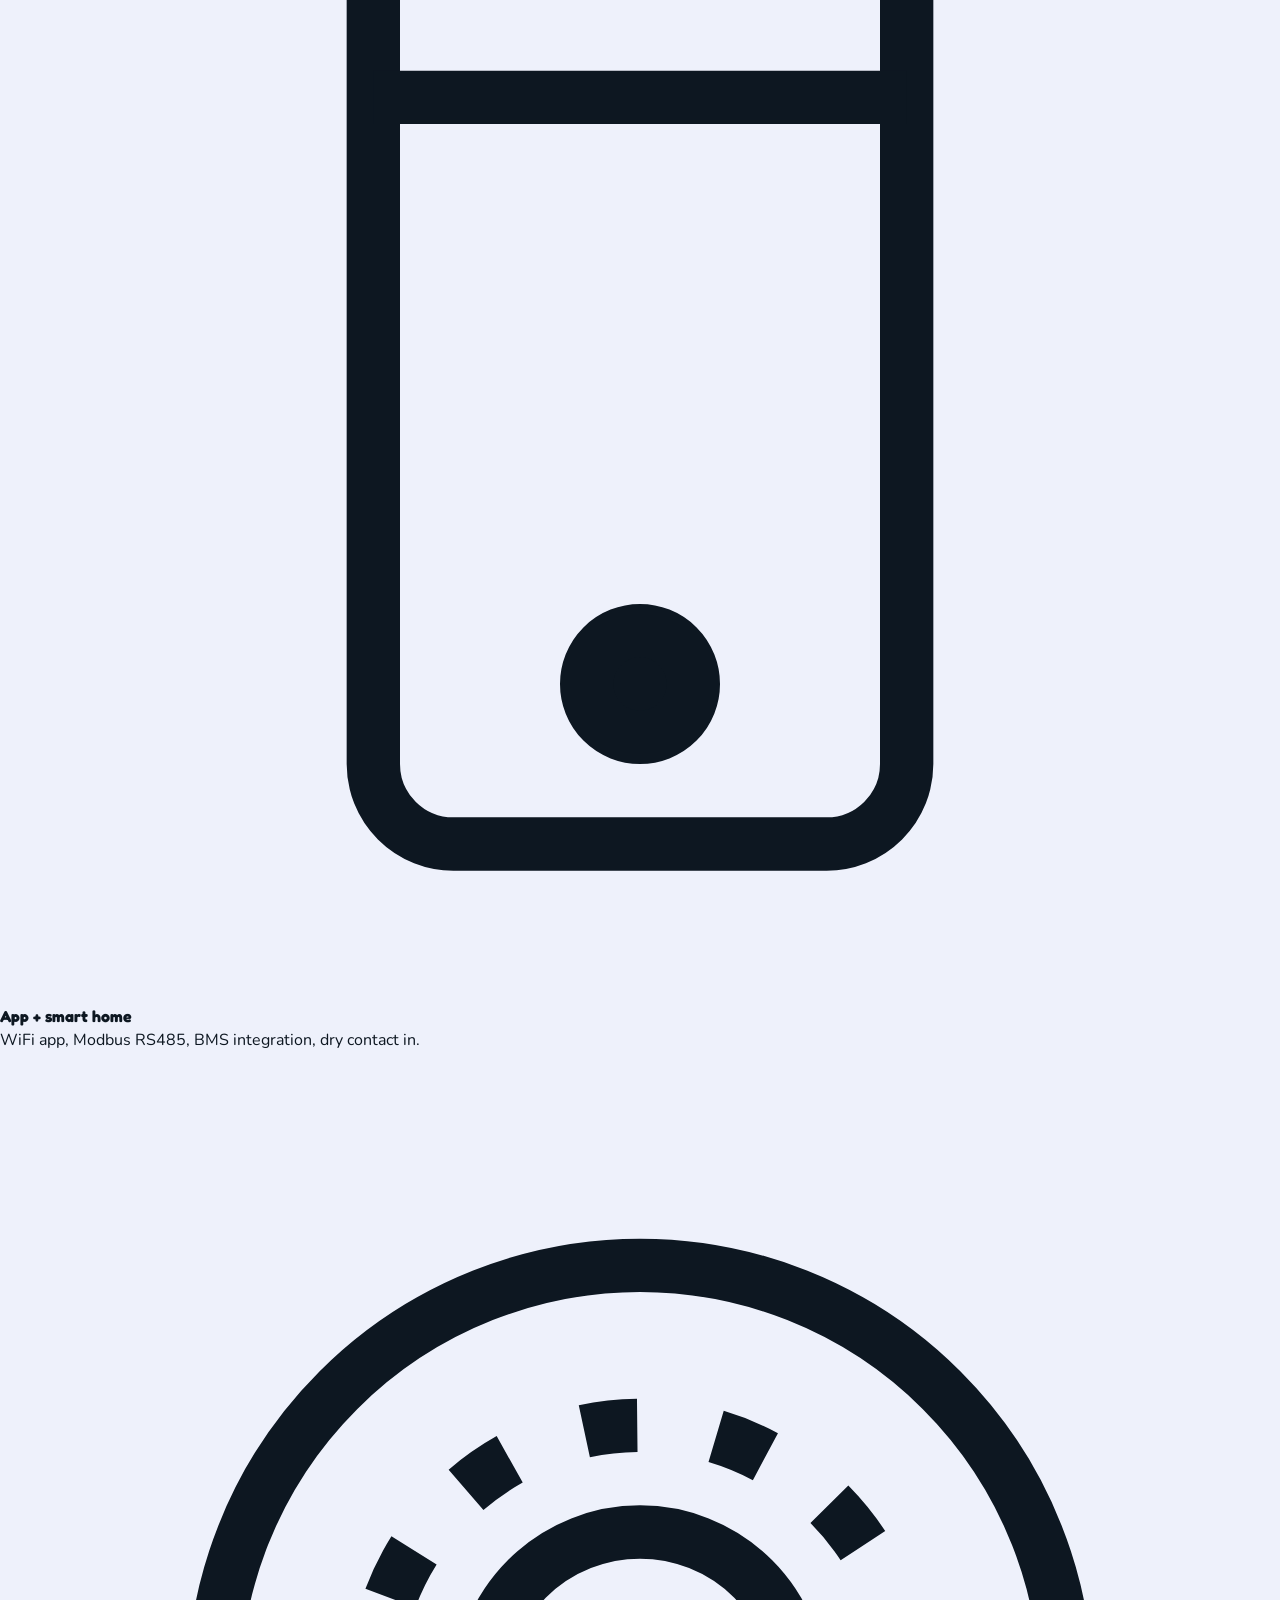
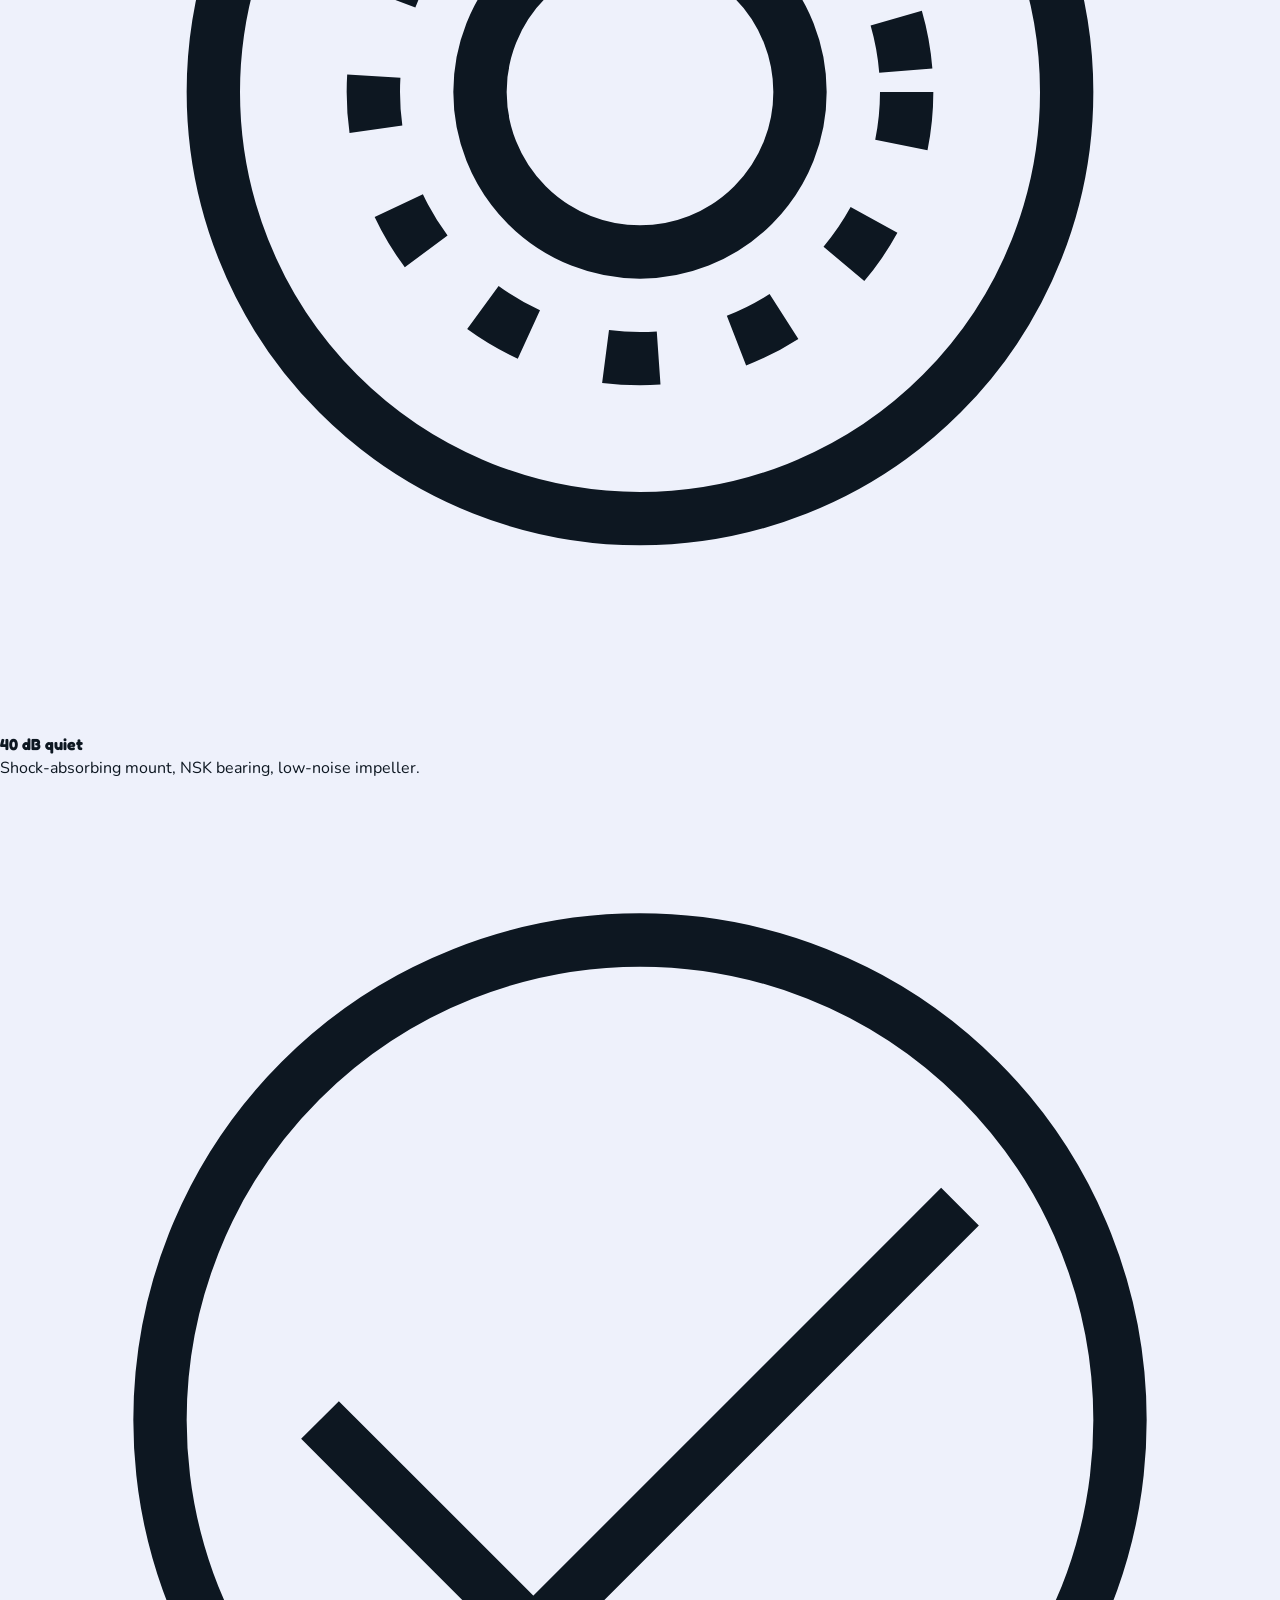
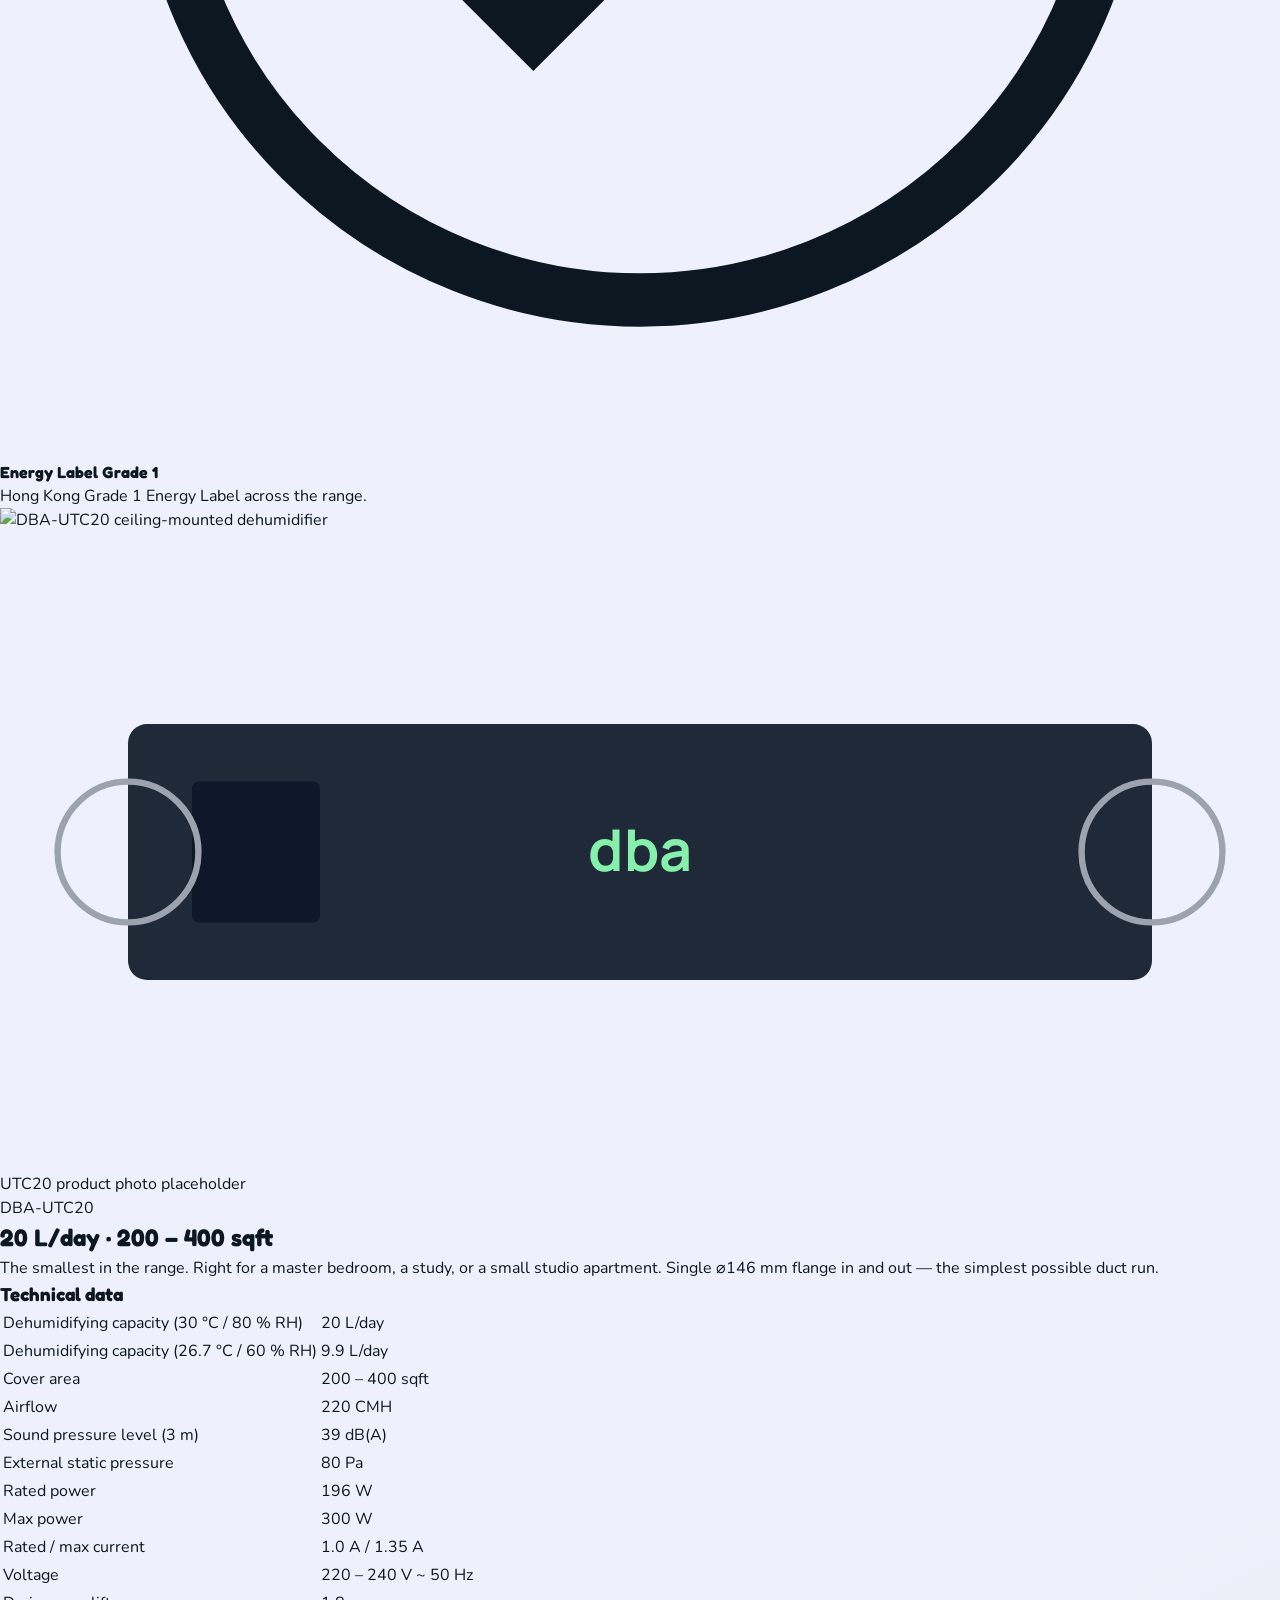
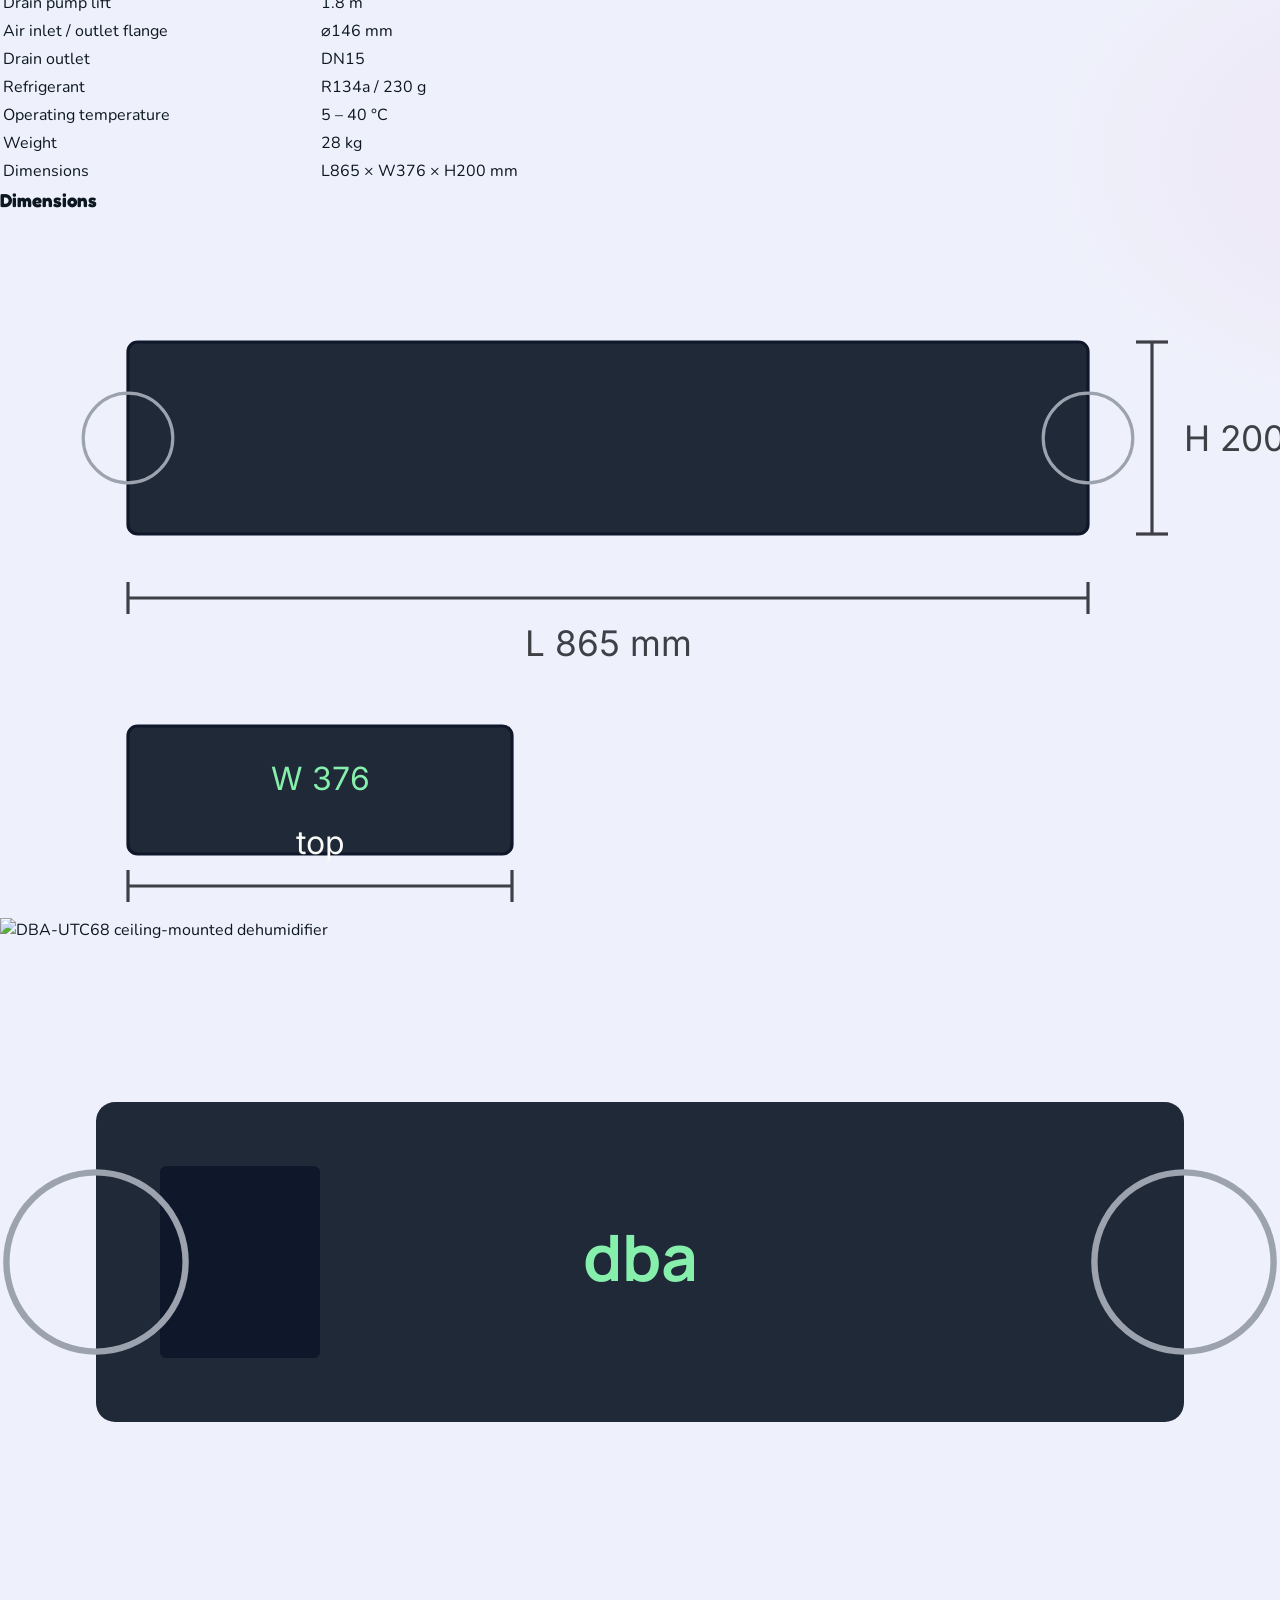
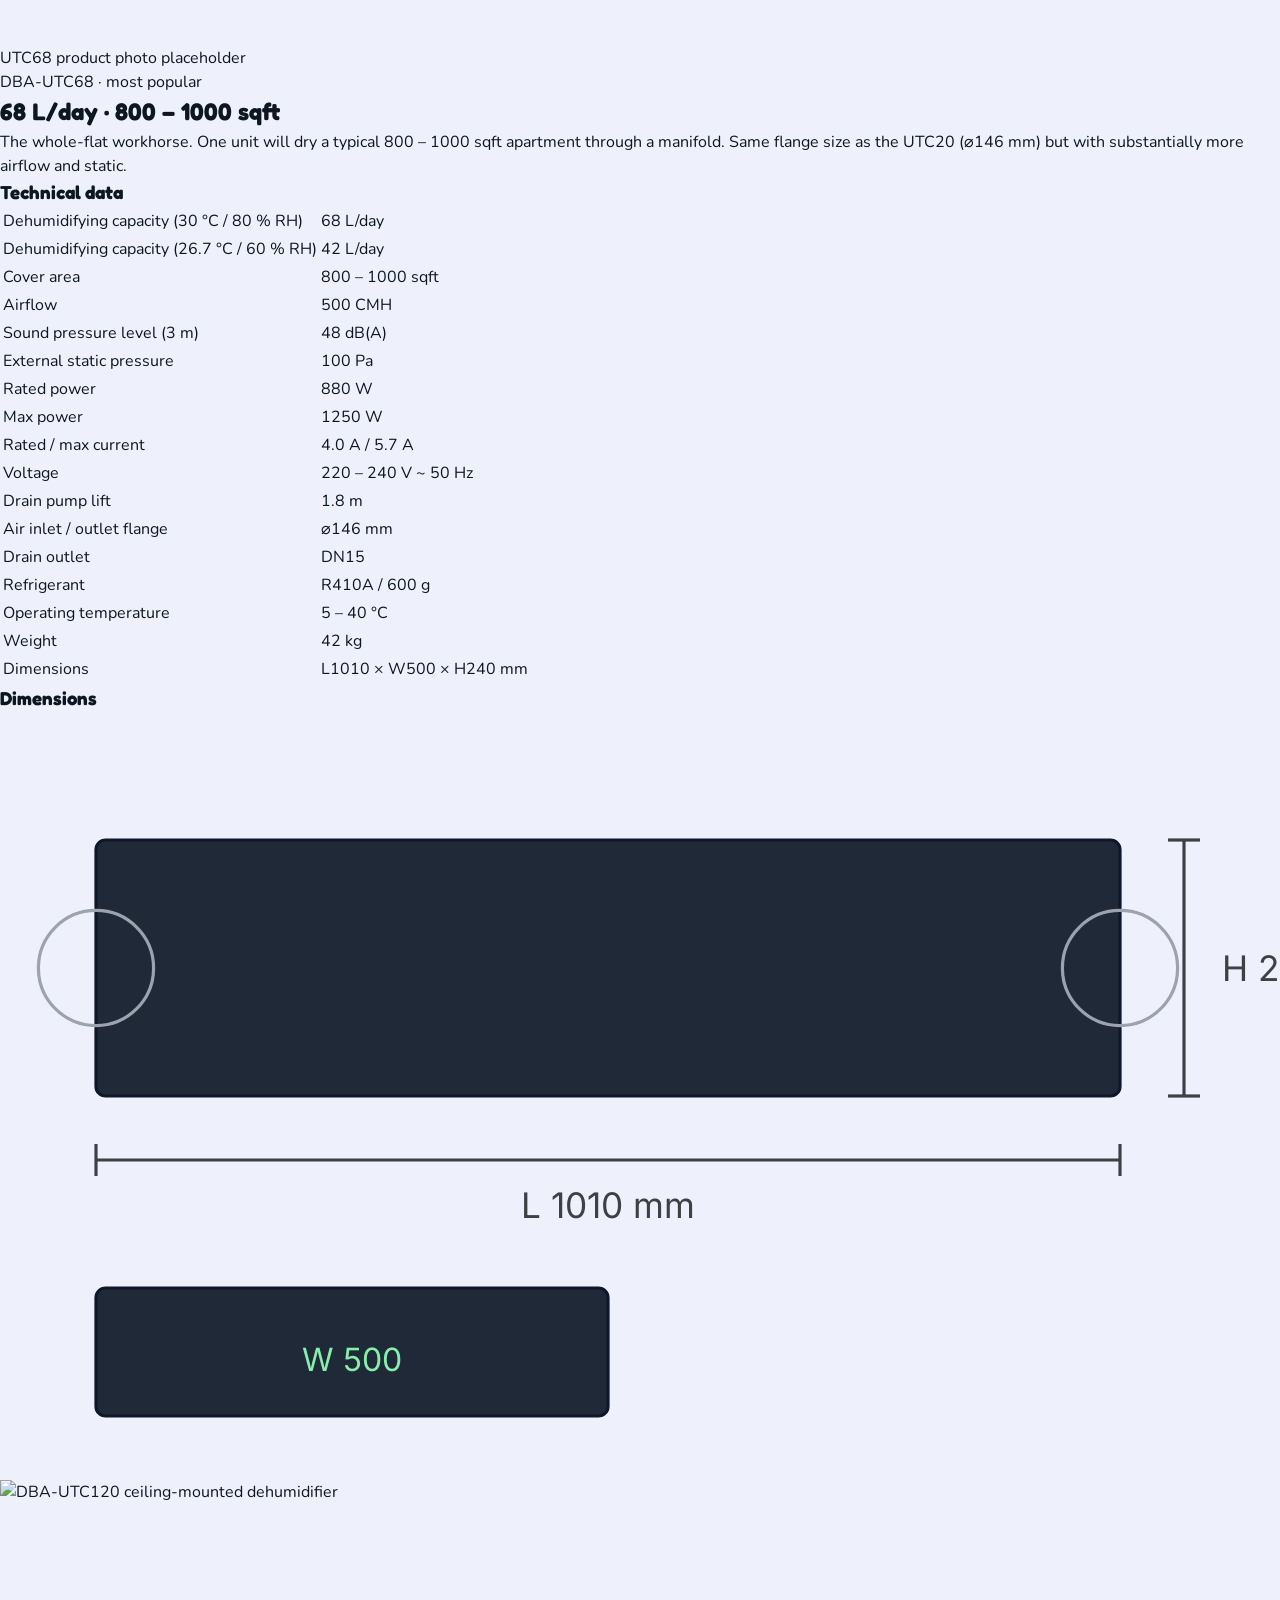
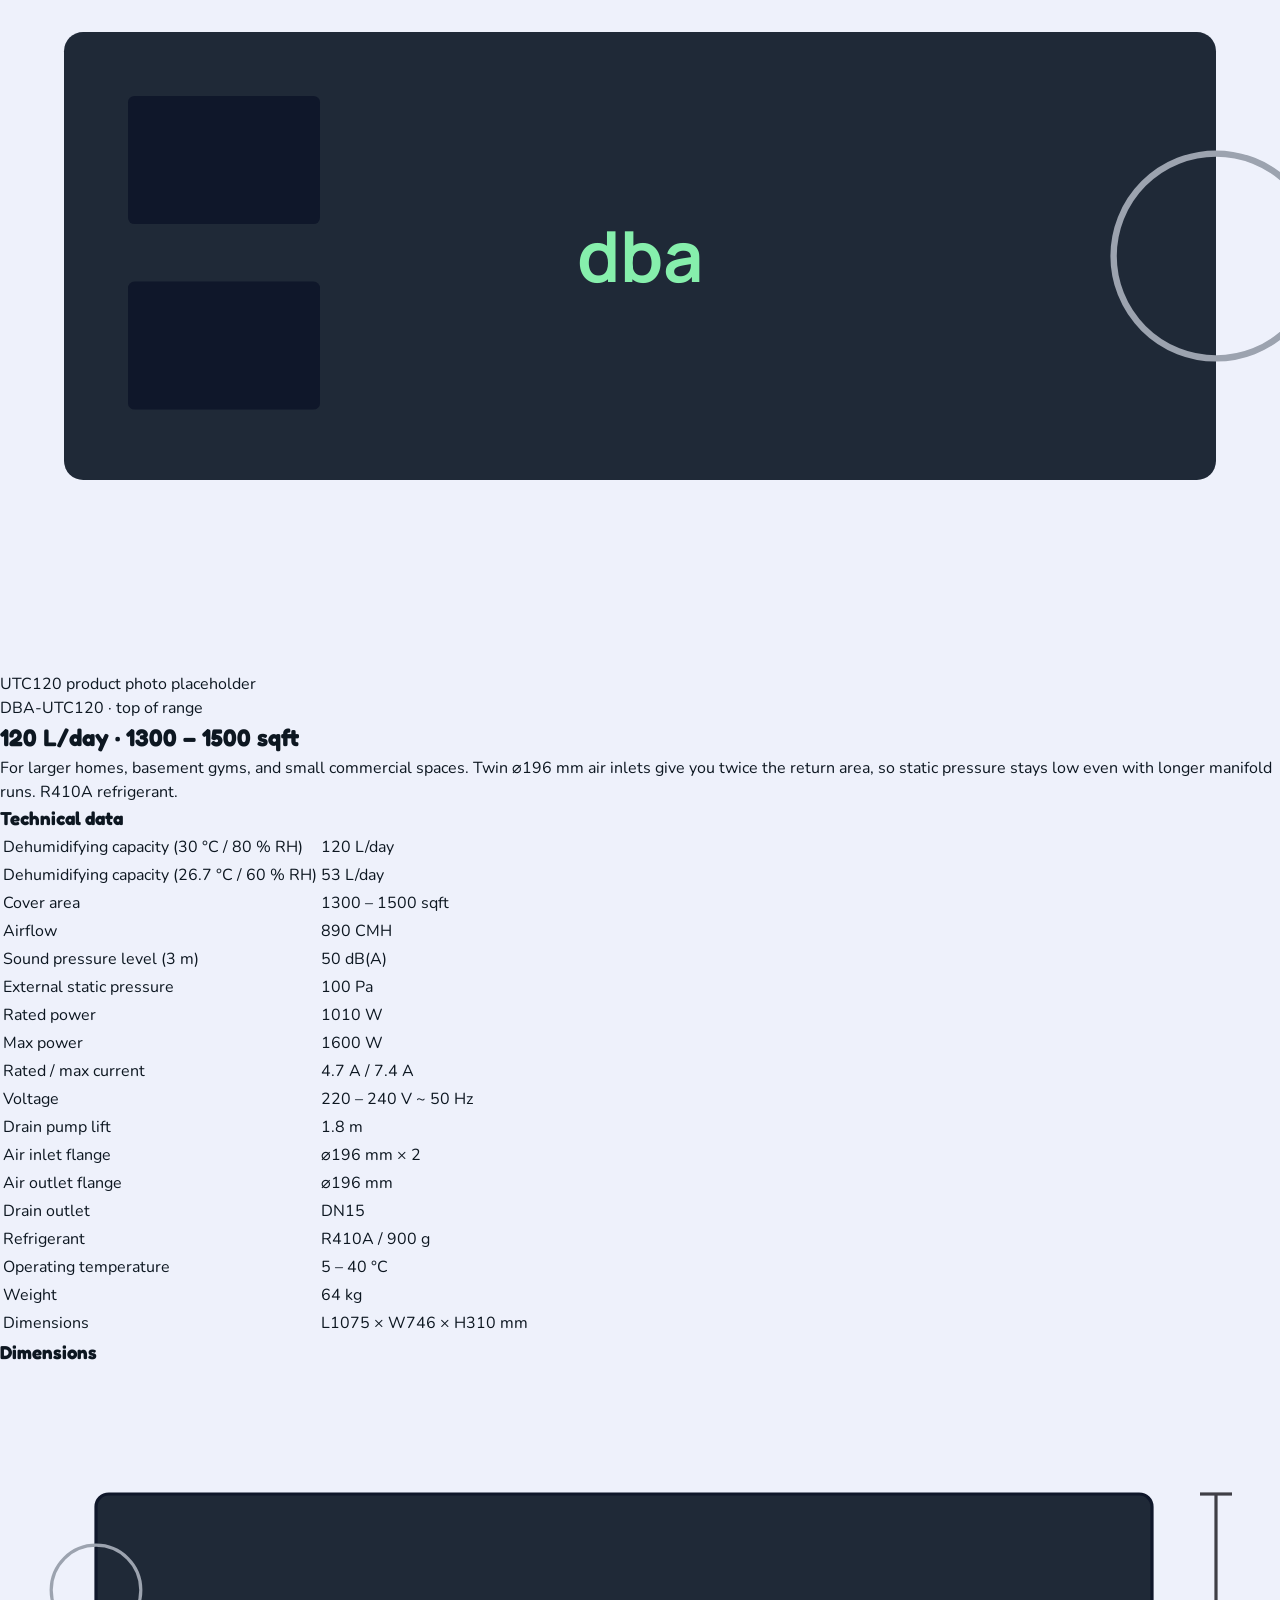
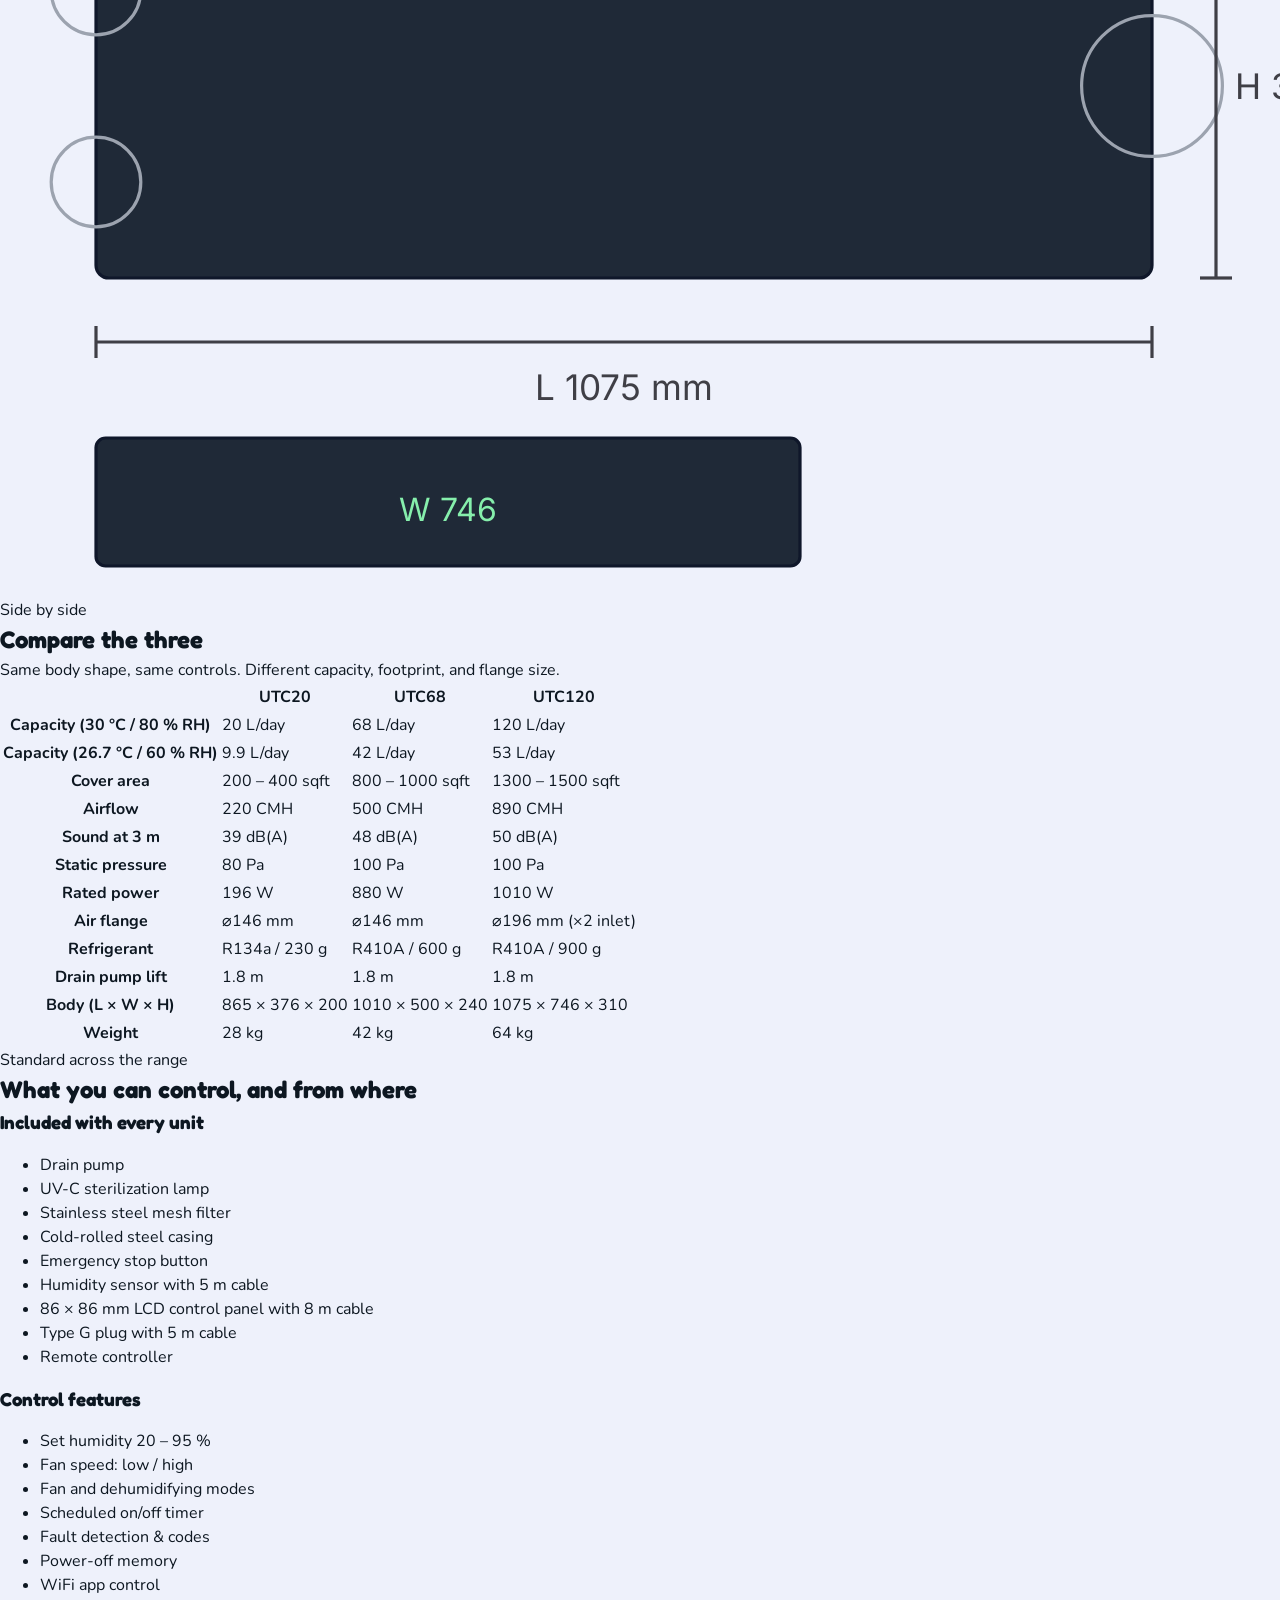
==== commit 6b88a96c: "Playful Clay theme (UI UX Pro Max): fun, intuitive browse - Claymorphism layer over style.css: chunk" ====
--- a/products.html
+++ b/products.html
@@ -9,8 +9,9 @@
 <link rel="canonical" href="https://www.dbadiy.com/products.html" />
 <link rel="preconnect" href="https://fonts.googleapis.com" />
 <link rel="preconnect" href="https://fonts.gstatic.com" crossorigin />
-<link href="https://fonts.googleapis.com/css2?family=Manrope:wght@400;500;600;700;800&family=Inter:wght@400;500;600&display=swap" rel="stylesheet" />
+<link href="https://fonts.googleapis.com/css2?family=Manrope:wght@400;500;600;700;800&family=Inter:wght@400;500;600&family=Fredoka:wght@400;500;600;700&family=Nunito:wght@400;500;600;700;800&display=swap" rel="stylesheet" />
 <link rel="stylesheet" href="style.css" />
+<link rel="stylesheet" href="fun.css?v=20260614" />
 <link rel="icon" type="image/svg+xml" href="images/favicon.svg" />
 </head>
 <body>
--- a/style.css
+++ b/style.css
@@ -3,25 +3,30 @@
    =========================================================== */
 
 :root{
-  --bg:#f4f6f9;
-  --bg-deep:#eef2f7;
+  --bg:#f6f5f1;
+  --bg-deep:#ecebe5;
   --surface:#ffffff;
-  --ink:#0f172a;
-  --ink-2:#334155;
-  --ink-3:#64748b;
+  --ink:#0d1721;
+  --ink-2:#2d3a47;
+  --ink-3:#5c6a78;
   --ink-4:#94a3b8;
-  --line:#e2e8f0;
-  --line-2:#cbd5e1;
-  --primary:#0ea5e9;
-  --primary-deep:#0369a1;
-  --primary-soft:#e0f2fe;
-  --green:#16a34a;
+  --line:#e3e1d8;
+  --line-2:#c9c5b8;
+  /* Primary: warm copper / amber — the "energy" stroke colour from the DBA catalog imagery */
+  --primary:#c2410c;
+  --primary-deep:#7c2d12;
+  --primary-soft:#fff1e6;
+  /* Secondary: deep teal — calm, water-related, replaces the old sky-blue */
+  --teal:#0f766e;
+  --teal-deep:#134e4a;
+  --teal-soft:#ccfbf1;
+  --green:#15803d;
   --green-soft:#dcfce7;
-  --amber:#f59e0b;
+  --amber:#b45309;
   --amber-soft:#fef3c7;
-  --red:#dc2626;
+  --red:#b91c1c;
   --red-soft:#fee2e2;
-  --violet:#8b5cf6;
+  --violet:#7c3aed;
   --violet-soft:#ede9fe;
   --radius-lg:22px;
   --radius-md:16px;
@@ -52,8 +57,8 @@
 body{
   min-height:100dvh;
   background:
-    radial-gradient(1200px 600px at 100% -200px, rgba(14,165,233,0.10), transparent 50%),
-    radial-gradient(900px 500px at -100px 100%, rgba(22,163,74,0.06), transparent 55%),
+    radial-gradient(1100px 560px at 100% -160px, rgba(194,65,12,0.07), transparent 55%),
+    radial-gradient(800px 480px at -120px 110%, rgba(15,118,110,0.06), transparent 60%),
     var(--bg);
   overscroll-behavior-y:contain;
 }
@@ -312,28 +317,77 @@
   grid-column:1 / -1;
   min-height:200px;
   padding:0;
-  background:#0c4a6e;
-  color:#fff;
+  background:#eef2f8;
+  color:#0f172a;
   border:0;
   position:relative;
-}
-.tile-feature::before{display:none;}
-.tile-feature-bg{
+  display:grid;
+  grid-template-columns:1fr 1fr;
+  align-items:stretch;
+  overflow:hidden;
+  isolation:isolate;
+}
+/* Liquid moving gradient — two saturated blobs drifting across the whole tile */
+.tile-feature::before,
+.tile-feature::after{
+  content:'';
   position:absolute;
-  inset:0;
+  inset:-40%;
   z-index:0;
-}
-.tile-feature-bg svg{width:100%;height:100%;}
+  border-radius:50%;
+  filter:blur(32px);
+  pointer-events:none;
+  will-change:transform;
+}
+.tile-feature::before{
+  background:radial-gradient(circle at 30% 30%, #60a5fa 0%, rgba(96,165,250,0) 65%);
+  opacity:0.75;
+  animation:tile-blob-a 11s ease-in-out infinite alternate;
+}
+.tile-feature::after{
+  background:radial-gradient(circle at 70% 70%, #5eead4 0%, rgba(94,234,212,0) 65%);
+  opacity:0.7;
+  animation:tile-blob-b 14s ease-in-out infinite alternate;
+}
+@keyframes tile-blob-a{
+  0%   { transform: translate(-22%, -12%) scale(1);    }
+  50%  { transform: translate( 18%,  16%) scale(1.25); }
+  100% { transform: translate(  -6%, 22%) scale(0.92); }
+}
+@keyframes tile-blob-b{
+  0%   { transform: translate( 14%,  18%) scale(1.1);  }
+  50%  { transform: translate(-22%, -10%) scale(0.85); }
+  100% { transform: translate( 20%, -22%) scale(1.3);  }
+}
 .tile-feature-body{
   position:relative;
   z-index:1;
-  padding:22px 22px 20px;
+  padding:22px 22px 22px 24px;
   display:flex;
   flex-direction:column;
   gap:6px;
+  justify-content:center;
+}
+.tile-feature-photo{
+  position:relative;
+  z-index:1;
+  display:flex;
+  align-items:center;
+  justify-content:center;
+}
+.tile-feature-photo img{
+  width:100%;
   height:100%;
-  justify-content:flex-end;
-  background:linear-gradient(180deg, rgba(8,47,73,0.0) 0%, rgba(8,47,73,0.78) 60%, rgba(2,33,55,0.96) 100%);
+  max-width:92%;
+  max-height:92%;
+  object-fit:contain;
+  object-position:center;
+  display:block;
+  filter:drop-shadow(0 14px 22px rgba(15, 23, 42, 0.22));
+}
+.tile-feature-alt .tile-feature-photo img{
+  max-width:115%;
+  max-height:115%;
 }
 .tile-tag{
   align-self:flex-start;
@@ -343,21 +397,23 @@
   font-weight:700;
   padding:6px 12px;
   border-radius:999px;
-  background:rgba(255,255,255,0.18);
-  color:#e0f2fe;
+  background:rgba(255,255,255,0.55);
+  color:#1e3a5f;
   margin-bottom:auto;
   backdrop-filter:blur(8px);
   -webkit-backdrop-filter:blur(8px);
+  border:1px solid rgba(30,58,95,0.15);
+  white-space:nowrap;
 }
 .lang-zh .tile-tag{letter-spacing:0.04em;}
 .tile-feature h2{
   font-size:30px;
   letter-spacing:-0.02em;
-  color:#fff;
+  color:#0f172a;
 }
 .tile-feature p{
   font-size:14.5px;
-  color:#bae6fd;
+  color:#334155;
   max-width:380px;
 }
 .tile-go{
@@ -367,9 +423,175 @@
   gap:6px;
   font-weight:600;
   font-size:14px;
-  color:#fff;
+  color:#0f172a;
 }
 .tile-go svg{width:18px;height:18px;}
+
+/* Alt feature tile — teal-dominant palette for the User Manual hero */
+.tile-feature-alt{
+  background:#eef9f5;
+}
+.tile-feature-alt::before{
+  background:radial-gradient(circle at 30% 30%, #2dd4bf 0%, rgba(45,212,191,0) 65%);
+}
+.tile-feature-alt::after{
+  background:radial-gradient(circle at 70% 70%, #fbbf24 0%, rgba(251,191,36,0) 65%);
+}
+.tile-feature-alt .tile-tag{
+  color:#115e59;
+  border-color:rgba(17,94,89,0.18);
+}
+.tile-feature-alt h2{ color:#0f3a36; }
+.tile-feature-alt p{ color:#2f5853; }
+.tile-feature-alt .tile-go{ color:#0f3a36; }
+
+/* Cases feature tile — warm peach/amber palette for 工程案例 */
+.tile-feature-cases{
+  background:#fff5ec;
+}
+.tile-feature-cases::before{
+  background:radial-gradient(circle at 30% 30%, #fb923c 0%, rgba(251,146,60,0) 65%);
+}
+.tile-feature-cases::after{
+  background:radial-gradient(circle at 70% 70%, #fcd34d 0%, rgba(252,211,77,0) 65%);
+}
+.tile-feature-cases .tile-tag{
+  color:#9a3412;
+  border-color:rgba(154,52,18,0.18);
+}
+.tile-feature-cases h2{ color:#7c2d12; }
+.tile-feature-cases p{ color:#7c4b2a; }
+.tile-feature-cases .tile-go{ color:#7c2d12; }
+.tile-feature-cases .tile-feature-photo img{
+  filter:drop-shadow(0 10px 18px rgba(124,45,18,0.22));
+}
+
+/* Product overview feature tile — indigo/slate palette */
+.tile-feature-product{
+  background:#f0f4ff;
+}
+.tile-feature-product::before{
+  background:radial-gradient(circle at 30% 30%, #818cf8 0%, rgba(129,140,248,0) 65%);
+}
+.tile-feature-product::after{
+  background:radial-gradient(circle at 70% 70%, #34d399 0%, rgba(52,211,153,0) 65%);
+}
+.tile-feature-product .tile-tag{
+  color:#3730a3;
+  border-color:rgba(55,48,163,0.18);
+}
+.tile-feature-product h2{ color:#1e1b4b; }
+.tile-feature-product p{ color:#3730a3; }
+.tile-feature-product .tile-go{ color:#1e1b4b; }
+
+/* ---- Contact tiles ---- */
+.contact-grid{
+  display:grid;
+  grid-template-columns:1fr 1fr;
+  gap:10px;
+  padding:0 16px 8px;
+  max-width:760px;
+  margin:0 auto;
+}
+.tile-contact{
+  border-radius:var(--radius-md);
+  overflow:hidden;
+  border:1px solid var(--line);
+  box-shadow:var(--shadow-sm);
+  position:relative;
+}
+.tile-contact::before{
+  content:'';
+  position:absolute;
+  inset:-40%;
+  border-radius:50%;
+  filter:blur(28px);
+  opacity:0.60;
+  pointer-events:none;
+  z-index:0;
+  animation:tile-blob-a 11s ease-in-out infinite alternate;
+}
+.tile-contact > *{position:relative;z-index:1;}
+.tile-contact-sg{
+  background:linear-gradient(145deg, #eef2ff, #f0f4ff);
+  border-color:#c7d2fe;
+}
+.tile-contact-sg::before{
+  background:radial-gradient(circle at 30% 30%, #a5b4fc 0%, rgba(165,180,252,0) 65%);
+}
+.tile-contact-hk{
+  background:linear-gradient(145deg, #fff4ed, #fff7ed);
+  border-color:#fed7aa;
+}
+.tile-contact-hk::before{
+  background:radial-gradient(circle at 70% 30%, #fdba74 0%, rgba(253,186,116,0) 65%);
+}
+.tile-contact-body{
+  padding:16px;
+  display:flex;
+  flex-direction:column;
+  gap:8px;
+}
+.tile-contact .tile-tag{
+  align-self:flex-start;
+  font-size:10.5px;
+  letter-spacing:0.08em;
+  text-transform:uppercase;
+  font-weight:700;
+  padding:4px 10px;
+  border-radius:999px;
+  backdrop-filter:none;
+  -webkit-backdrop-filter:none;
+  margin-bottom:0;
+}
+.tile-contact-sg .tile-tag{ background:rgba(99,102,241,0.12); color:#3730a3; border:1px solid rgba(99,102,241,0.2); }
+.tile-contact-hk .tile-tag{ background:rgba(234,88,12,0.10); color:#9a3412; border:1px solid rgba(234,88,12,0.18); }
+.tile-contact h2{
+  font-size:14px;
+  line-height:1.35;
+  font-weight:700;
+  letter-spacing:-0.01em;
+  color:var(--ink);
+  margin:0;
+}
+.contact-rows{
+  display:flex;
+  flex-direction:column;
+  gap:5px;
+  margin-top:2px;
+}
+.contact-row{
+  display:flex;
+  align-items:center;
+  gap:7px;
+  background:rgba(255,255,255,0.7);
+  border:1px solid rgba(0,0,0,0.06);
+  border-radius:8px;
+  padding:7px 10px;
+  font-size:12px;
+  font-weight:600;
+  color:var(--ink-2);
+  text-decoration:none;
+  transition:background 0.12s, transform 0.1s;
+}
+.contact-row:active{ transform:scale(0.97); background:#fff; }
+.contact-row svg{ width:13px; height:13px; flex:0 0 13px; }
+.contact-row-wa{ color:#15803d; }
+.contact-row-wa svg{ color:#15803d; }
+.contact-addr-tile{
+  font-size:10px;
+  color:var(--ink-4);
+  line-height:1.4;
+  margin-top:2px;
+}
+.contact-note{
+  text-align:center;
+  font-size:12px;
+  color:var(--ink-3);
+  padding:4px 20px 4px;
+  max-width:760px;
+  margin:0 auto;
+}
 
 /* Official links block */
 .official-block{
@@ -449,85 +671,428 @@
   color:var(--ink-2);
 }
 
-/* ============== MODELS ============== */
-.model-stack{
+/* ============== MARQUEE photo (catalog hero) ============== */
+.marquee{
+  position:relative;
+  margin:6px 0 18px;
+  border-radius:24px;
+  overflow:hidden;
+  aspect-ratio: 5 / 2;
+  background:#0b1220;
+}
+.marquee img{
+  position:absolute; inset:0;
+  width:100%; height:100%;
+  object-fit:cover;
+  object-position:center 38%;
+}
+.marquee figcaption{
+  position:absolute;
+  left:0; right:0; bottom:0;
+  padding:32px 22px 18px;
+  background:linear-gradient(180deg, transparent 0%, rgba(0,0,0,0.62) 60%, rgba(0,0,0,0.78) 100%);
+  color:#fff;
+  display:flex;
+  flex-direction:column;
+  gap:6px;
+}
+.marquee-tag{
+  align-self:flex-start;
+  font-size:10.5px;
+  letter-spacing:0.16em;
+  text-transform:uppercase;
+  font-weight:800;
+  padding:5px 10px;
+  border-radius:999px;
+  background:rgba(255,255,255,0.16);
+  border:1px solid rgba(254,215,170,0.5);
+  color:#fed7aa;
+  backdrop-filter:blur(8px);
+  -webkit-backdrop-filter:blur(8px);
+}
+.lang-zh .marquee-tag{ letter-spacing:0.04em; }
+.marquee figcaption strong{
+  font-family:'Manrope',sans-serif;
+  font-size:22px;
+  letter-spacing:-0.015em;
+  font-weight:800;
+  line-height:1.2;
+}
+.marquee-tall{ aspect-ratio: 4 / 3; }
+.marquee-bleed{ margin-left:-18px; margin-right:-18px; border-radius:0; }
+.marquee-video{ aspect-ratio:16/9; overflow:hidden; }
+.marquee-video video{ position:absolute; inset:0; width:100%; height:100%; object-fit:cover; }
+@media(min-width:560px){
+  .marquee{ aspect-ratio: 12 / 5; }
+  .marquee-tall{ aspect-ratio: 16 / 7; }
+  .marquee figcaption strong{ font-size:28px; }
+}
+
+/* ============== Catalog feature deck (6 small cards) ============== */
+.cat-deck{
+  display:grid;
+  grid-template-columns:1fr;
+  gap:12px;
+  margin-bottom:22px;
+}
+.catfeat{
+  display:flex;
+  flex-direction:column;
+  background:var(--surface);
+  border:1px solid var(--line);
+  border-radius:18px;
+  box-shadow:0 6px 20px -6px rgba(37,99,235,0.14), var(--shadow-md);
+  overflow:hidden;
+  transition:transform 0.15s, box-shadow 0.15s;
+  position:relative;
+}
+.catfeat::before{
+  content:'';
+  position:absolute;
+  top:-50%;
+  left:-30%;
+  width:100%;
+  height:100%;
+  border-radius:50%;
+  background:radial-gradient(closest-side, rgba(96,165,250,0.18), transparent);
+  filter:blur(24px);
+  pointer-events:none;
+  z-index:0;
+}
+.catfeat > *{position:relative;z-index:1;}
+.catfeat:active{ transform:scale(0.98); }
+.catfeat img{
+  width:100%;
+  height:180px;
+  object-fit:cover;
+  object-position:center;
+  display:block;
+  background:#0b1220;
+}
+.catfeat h4{
+  font-size:14px;
+  font-weight:700;
+  letter-spacing:-0.01em;
+  color:var(--ink);
+  padding:12px 14px 3px;
+}
+.catfeat p{
+  font-size:12px;
+  color:var(--ink-3);
+  line-height:1.45;
+  padding:0 14px 14px;
+}
+@media(min-width:560px){
+  .cat-deck{ grid-template-columns:1fr 1fr; gap:14px; }
+}
+@media(min-width:880px){
+  .cat-deck{ grid-template-columns:repeat(3, 1fr); }
+}
+
+/* ============== MODELS (mag-spread redesign) ============== */
+
+/* Accent palette per model */
+.mcard[data-acc="copper"]{ --mc:#c2410c; --mc-deep:#7c2d12; --mc-soft:#fff1e6; --mc-photo:linear-gradient(160deg, #1f140d 0%, #3a2210 60%, #c2410c 130%); }
+.mcard[data-acc="amber"]{  --mc:#b45309; --mc-deep:#78350f; --mc-soft:#fef3c7; --mc-photo:linear-gradient(160deg, #1f1a0d 0%, #3a2d10 60%, #b45309 130%); }
+.mcard[data-acc="teal"]{   --mc:#0f766e; --mc-deep:#134e4a; --mc-soft:#ccfbf1; --mc-photo:linear-gradient(160deg, #0b1f1d 0%, #134e4a 55%, #0f766e 130%); }
+.mcard[data-acc="ink"]{    --mc:#1e293b; --mc-deep:#0f172a; --mc-soft:#e2e8f0; --mc-photo:linear-gradient(160deg, #0b1220 0%, #1e293b 55%, #475569 130%); }
+
+/* Compare strip — clickable capacity pins along the top */
+.capacity-strip{
+  display:grid;
+  grid-template-columns:repeat(4, 1fr);
+  gap:6px;
+  margin:6px 0 22px;
+  padding:6px 0;
+  position:sticky;
+  top:calc(var(--hdr-h) + var(--safe-top));
+  z-index:20;
+  background:var(--bg);
+  border-bottom:1px solid var(--line);
+  margin-left:-18px;
+  margin-right:-18px;
+  padding-left:18px;
+  padding-right:18px;
+}
+.cap-pin{
+  position:relative;
+  display:flex;
+  flex-direction:column;
+  align-items:flex-start;
+  gap:0;
+  padding:12px 10px 10px;
+  border-radius:14px;
+  background:var(--surface);
+  border:1px solid var(--line);
+  color:var(--ink);
+  overflow:hidden;
+  isolation:isolate;
+  transition:transform 0.15s, box-shadow 0.15s, border-color 0.15s;
+}
+.cap-pin::before{
+  content:'';
+  position:absolute;
+  inset:auto -10% -40% -10%;
+  height:80%;
+  background:radial-gradient(closest-side, var(--cap-glow,#c2410c) 0%, transparent 70%);
+  opacity:0.16;
+  z-index:-1;
+}
+.cap-pin[data-acc="copper"]{ --cap-glow:#c2410c; }
+.cap-pin[data-acc="amber"]{  --cap-glow:#b45309; }
+.cap-pin[data-acc="teal"]{   --cap-glow:#0f766e; }
+.cap-pin[data-acc="ink"]{    --cap-glow:#1e293b; }
+.cap-pin:active{transform:scale(0.97);}
+@media(hover:hover){
+  .cap-pin:hover{ box-shadow:var(--shadow-md); border-color:var(--line-2); transform:translateY(-2px); }
+}
+.cap-pin-hero{
+  background:linear-gradient(160deg, #0b1f1d 0%, #134e4a 100%);
+  color:#fff;
+  border-color:transparent;
+}
+.cap-pin-hero::before{ opacity:0.4; }
+.cap-num{
+  font-family:'Manrope',sans-serif;
+  font-weight:800;
+  font-size:28px;
+  letter-spacing:-0.04em;
+  line-height:1;
+}
+.cap-label{
+  font-size:11px;
+  font-weight:600;
+  color:var(--ink-3);
+  margin-top:2px;
+  letter-spacing:0.02em;
+}
+.cap-pin-hero .cap-label{ color:#99f6e4; }
+.cap-meta{
+  margin-top:6px;
+  font-size:11px;
+  font-weight:700;
+  letter-spacing:0.06em;
+  text-transform:uppercase;
+  color:var(--ink-3);
+}
+.cap-pin-hero .cap-meta{ color:#fed7aa; }
+.lang-zh .cap-meta, .lang-zh .cap-pin-hero .cap-meta{ letter-spacing:0.02em; }
+
+/* Magazine stack */
+.model-mag{
   display:flex;flex-direction:column;
-  gap:14px;
-  margin-bottom:18px;
-}
-.model-card{
+  gap:18px;
+  margin-bottom:22px;
+}
+
+/* Card */
+.mcard{
+  position:relative;
   background:var(--surface);
-  border-radius:var(--radius-lg);
-  border:1px solid var(--line);
-  padding:20px 18px;
-  box-shadow:var(--shadow-sm);
-}
-.model-card-featured{
-  border-color:var(--primary);
-  box-shadow:0 0 0 3px var(--primary-soft), var(--shadow-md);
-}
-.model-tag{
-  display:inline-block;
-  font-size:11px;
-  letter-spacing:0.12em;
-  text-transform:uppercase;
-  font-weight:700;
-  color:var(--ink-3);
-  background:var(--bg-deep);
-  padding:4px 10px;
-  border-radius:999px;
-}
-.model-card-featured .model-tag{
-  color:#fff;
-  background:var(--primary);
-}
-.model-head h3{
-  font-size:26px;
-  margin-top:8px;
-  letter-spacing:-0.02em;
-}
-.model-head p{font-size:14.5px; color:var(--ink-3); margin-top:2px;}
-.model-illu{
-  padding:14px 0 4px;
-}
-.model-illu svg{width:100%;max-width:280px;margin:0 auto;height:auto;}
-
-/* Product photo block */
-.model-photo{
-  margin:6px 0 14px;
-  border-radius:var(--radius-md);
-  background:linear-gradient(180deg, #f1f5f9 0%, #ffffff 100%);
+  border-radius:24px;
   border:1px solid var(--line);
   overflow:hidden;
+  scroll-margin-top:160px;
+}
+.mcard-featured{
+  border-color:transparent;
+  box-shadow:0 1px 0 var(--mc) inset, 0 0 0 2px color-mix(in srgb, var(--mc) 18%, transparent), var(--shadow-md);
+}
+
+/* Hero strip — photo against deep gradient + giant capacity */
+.mcard-hero{
+  position:relative;
   display:grid;
-  place-items:center;
-  aspect-ratio: 4 / 3;
-}
-.model-photo img{
+  grid-template-columns:42% 1fr;
+  align-items:stretch;
+  background:var(--mc-photo, linear-gradient(160deg, #0b1220, #1e293b));
+  color:#fff;
+  min-height:200px;
+  isolation:isolate;
+}
+.mcard-hero::after{
+  content:'';
+  position:absolute;
+  inset:0;
+  background:
+    radial-gradient(380px 200px at 88% 8%, rgba(255,255,255,0.10), transparent 60%),
+    radial-gradient(280px 140px at 12% 96%, rgba(0,0,0,0.35), transparent 65%);
+  pointer-events:none;
+  z-index:0;
+}
+.mcard-photo{
+  position:relative;
+  display:flex;
+  align-items:center;
+  justify-content:center;
+  padding:18px 12px;
+  z-index:1;
+}
+.mcard-photo img{
   width:100%;
-  height:100%;
+  height:auto;
+  max-height:200px;
   object-fit:contain;
-  padding:14px;
-  display:block;
-}
-.model-photo-placeholder{
-  background:linear-gradient(180deg, #0f172a 0%, #1e293b 100%);
-}
-.model-photo-placeholder svg{width:80%;height:auto;}
-.model-card-featured .model-photo{
-  background:linear-gradient(180deg, var(--primary-soft) 0%, #ffffff 100%);
-}
-
-/* Spec table — full */
-.spec-full{
-  margin-top:12px;
-  padding-top:12px;
+  filter:drop-shadow(0 12px 20px rgba(0,0,0,0.45));
+}
+.mcard-stat{
+  position:relative;
+  display:flex;
+  flex-direction:column;
+  align-items:flex-start;
+  gap:6px;
+  padding:20px 22px 18px 6px;
+  z-index:1;
+}
+.mcard-sku{
+  display:inline-block;
+  font-family:'Manrope',sans-serif;
+  font-size:10.5px;
+  font-weight:700;
+  letter-spacing:0.14em;
+  text-transform:uppercase;
+  padding:5px 10px;
+  border-radius:999px;
+  background:rgba(255,255,255,0.14);
+  color:#fff;
+  border:1px solid rgba(255,255,255,0.22);
+  backdrop-filter:blur(8px);
+  -webkit-backdrop-filter:blur(8px);
+}
+.lang-zh .mcard-sku{ letter-spacing:0.04em; }
+.mbadge-icon{ height:48px; width:auto; object-fit:contain; display:block; }
+.mcard-big{
+  display:flex;
+  align-items:flex-end;
+  gap:6px;
+  margin-top:2px;
+  line-height:0.9;
+}
+.mcard-big strong{
+  font-family:'Manrope',sans-serif;
+  font-weight:800;
+  font-size:74px;
+  letter-spacing:-0.05em;
+  color:#fff;
+  text-shadow:0 4px 18px rgba(0,0,0,0.25);
+}
+.mcard-big em{
+  font-style:normal;
+  font-size:14px;
+  font-weight:700;
+  letter-spacing:0.06em;
+  color:rgba(255,255,255,0.75);
+  text-transform:uppercase;
+  padding-bottom:10px;
+}
+.lang-zh .mcard-big em{ letter-spacing:0.02em; }
+.mcard-blurb{
+  font-size:13.5px;
+  color:rgba(255,255,255,0.82);
+  line-height:1.45;
+  max-width:34ch;
+}
+.mcard-badges{
+  display:flex;
+  flex-wrap:wrap;
+  gap:6px;
+  margin-top:4px;
+}
+.mbadge{
+  display:inline-flex;
+  align-items:center;
+  gap:5px;
+  font-size:10.5px;
+  font-weight:700;
+  letter-spacing:0.08em;
+  text-transform:uppercase;
+  padding:5px 9px;
+  border-radius:999px;
+  background:rgba(255,255,255,0.92);
+  color:var(--ink);
+  border:1px solid rgba(255,255,255,0.6);
+}
+.lang-zh .mbadge{ letter-spacing:0.02em; }
+.mbadge-energy{ background:#16a34a; color:#fff; border-color:transparent; }
+.mbadge-energy::before{ content:'A'; font-weight:800; }
+.mbadge-r32{ background:#fbbf24; color:#78350f; border-color:#f59e0b; }
+.mbadge-r32::before{ content:'⚠'; font-weight:800; }
+.mbadge-twin{ background:#0ea5e9; color:#fff; border-color:transparent; }
+
+/* Key stats strip beneath the hero */
+.mcard-keystats{
+  display:grid;
+  grid-template-columns:repeat(4, 1fr);
+  background:var(--mc-soft);
+  border-top:1px solid color-mix(in srgb, var(--mc) 20%, transparent);
+}
+.mcard-keystats > div{
+  padding:12px 8px 12px;
+  display:flex;
+  flex-direction:column;
+  align-items:center;
+  gap:3px;
+  text-align:center;
+  border-right:1px solid color-mix(in srgb, var(--mc) 14%, transparent);
+}
+.mcard-keystats > div:last-child{ border-right:0; }
+.ks-num{
+  font-family:'Manrope',sans-serif;
+  font-size:18px;
+  font-weight:800;
+  letter-spacing:-0.02em;
+  color:var(--mc-deep);
+  line-height:1;
+}
+.ks-lbl{
+  font-size:10.5px;
+  letter-spacing:0.06em;
+  text-transform:uppercase;
+  font-weight:600;
+  color:var(--mc-deep);
+  opacity:0.78;
+}
+.lang-zh .ks-lbl{ letter-spacing:0.02em; }
+
+/* Spec groups */
+.spec-groups{
+  padding:18px 18px 22px;
+  display:flex;
+  flex-direction:column;
+  gap:18px;
+}
+.spec-grp{ }
+.spec-grp-h{
+  font-family:'Manrope',sans-serif;
+  font-size:11px;
+  font-weight:800;
+  letter-spacing:0.14em;
+  text-transform:uppercase;
+  color:var(--mc);
+  margin:0 0 8px;
+  padding-bottom:6px;
+  border-bottom:1px solid color-mix(in srgb, var(--mc) 18%, var(--line));
+}
+.lang-zh .spec-grp-h{ letter-spacing:0.04em; }
+.spec-grid{
+  display:grid;
   grid-template-columns:max-content 1fr;
   column-gap:18px;
-  row-gap:8px;
-}
-.spec-full dt{font-size:13px;}
-.spec-full dd{font-size:13.5px;}
+  row-gap:6px;
+  margin:0;
+  padding:0;
+  border-top:0;
+  font-size:13.5px;
+}
+.spec-grid dt{
+  color:var(--ink-3);
+  font-weight:500;
+}
+.spec-grid dd{
+  margin:0;
+  color:var(--ink);
+  font-weight:600;
+}
 .spec-sub{
   display:block;
   font-size:12px;
@@ -535,6 +1100,8 @@
   font-weight:500;
   margin-top:2px;
 }
+
+/* Legacy .spec rules — keep used by other pages */
 .spec{
   display:grid;
   grid-template-columns:auto 1fr;
@@ -548,19 +1115,70 @@
 .spec dt{color:var(--ink-3);font-weight:500;}
 .spec dd{margin:0;color:var(--ink);font-weight:600;}
 
-.feature-pills{
-  display:flex;
-  flex-wrap:wrap;
-  gap:6px;
-  margin-bottom:8px;
-}
-.feature-pills span{
+/* Shared features grid */
+.shared-features{
+  margin:8px 0 20px;
+  padding:22px 18px 20px;
+  background:linear-gradient(160deg, #0b1220 0%, #1c2a3a 100%);
+  color:#e2e8f0;
+  border-radius:24px;
+  position:relative;
+  overflow:hidden;
+}
+.shared-features::before{
+  content:'';
+  position:absolute; inset:0;
+  background:
+    radial-gradient(420px 220px at 88% 0%, rgba(249,115,22,0.18), transparent 60%),
+    radial-gradient(360px 200px at 0% 100%, rgba(20,184,166,0.16), transparent 65%);
+  pointer-events:none;
+}
+.shared-h{
+  position:relative;
+  font-size:13px;
+  letter-spacing:0.16em;
+  text-transform:uppercase;
+  color:#fed7aa;
+  margin-bottom:14px;
+  font-weight:700;
+}
+.lang-zh .shared-h{ letter-spacing:0.04em; }
+.shared-grid{
+  position:relative;
+  display:grid;
+  grid-template-columns:1fr;
+  gap:10px;
+}
+.shared-item{
+  display:grid;
+  grid-template-columns:32px 1fr;
+  align-items:center;
+  column-gap:12px;
+  padding:12px 14px;
+  border-radius:14px;
+  background:rgba(255,255,255,0.05);
+  border:1px solid rgba(255,255,255,0.10);
+}
+.shared-item svg{
+  grid-row:1 / span 2;
+  width:26px; height:26px;
+  color:#fed7aa;
+}
+.shared-item strong{
+  font-size:14px;
+  color:#fff;
+  font-weight:700;
+}
+.shared-item small{
   font-size:12.5px;
-  padding:6px 12px;
-  border-radius:999px;
-  background:var(--surface);
-  border:1px solid var(--line);
-  color:var(--ink-2);
+  color:#cbd5e1;
+  line-height:1.4;
+}
+@media(min-width:560px){
+  .shared-grid{ grid-template-columns:1fr 1fr; }
+}
+@media(min-width:760px){
+  .shared-grid{ grid-template-columns:repeat(3, 1fr); }
 }
 
 /* ============== SIZING ============== */
@@ -651,45 +1269,51 @@
   --accent:var(--primary);
   position:relative;
   background:var(--surface);
-  border:1px solid var(--line);
+  border:1px solid color-mix(in srgb, var(--accent) 22%, var(--line));
   border-radius:var(--radius-md);
-  padding:14px 14px 14px;
-  display:flex;
-  flex-direction:column;
-  gap:6px;
-  box-shadow:var(--shadow-sm);
+  padding:16px 16px 16px;
+  display:grid;
+  grid-template-rows:56px 22px auto;
+  row-gap:8px;
+  box-shadow:0 4px 16px -4px color-mix(in srgb, var(--accent) 18%, transparent), var(--shadow-sm);
   transition:transform 0.15s, box-shadow 0.15s;
-  min-height:130px;
+  min-height:150px;
   overflow:hidden;
 }
 .step-card::before{
   content:'';
   position:absolute;
   inset:0;
-  background:linear-gradient(135deg, color-mix(in srgb, var(--accent) 12%, white) 0%, transparent 60%);
+  background:linear-gradient(135deg, color-mix(in srgb, var(--accent) 18%, white) 0%, transparent 55%);
   z-index:0;
   pointer-events:none;
+}
+.step-card::after{
+  content:'';
+  position:absolute;
+  bottom:-30%;
+  right:-15%;
+  width:75%;
+  height:75%;
+  border-radius:50%;
+  background:radial-gradient(closest-side, var(--accent), transparent);
+  opacity:0.10;
+  pointer-events:none;
+  z-index:0;
 }
 .step-card > *{position:relative;z-index:1;}
 .step-card:active{transform:scale(0.97);}
 .step-n{
   font-family:'Manrope',sans-serif;
   font-weight:800;
-  font-size:13px;
+  font-size:56px;
+  line-height:1;
   color:var(--accent);
-  letter-spacing:0.04em;
-}
-.step-icon{
-  width:34px;height:34px;
-  margin-top:auto;
-  display:grid;place-items:center;
-  border-radius:10px;
-  background:color-mix(in srgb, var(--accent) 14%, white);
-  color:var(--accent);
-}
-.step-icon svg{width:20px;height:20px;}
-.step-card h3{font-size:16px; margin-top:6px;}
-.step-card p{font-size:12.5px; color:var(--ink-3);}
+  letter-spacing:-0.04em;
+  opacity:0.85;
+}
+.step-card h3{font-size:17px; line-height:1.15; margin:0; align-self:center;}
+.step-card p{font-size:12.5px; line-height:1.4; color:var(--ink-3); margin:0;}
 .step-card-final{
   grid-column:1 / -1;
   background:linear-gradient(135deg, #fef2f2, #fff);
@@ -724,7 +1348,9 @@
   padding:12px 4px 18px;
   border-bottom:1px solid var(--line);
   margin-bottom:18px;
-}
+  position:relative;
+}
+.step-hero > *{ position:relative; z-index:1; }
 .step-pill{
   display:inline-block;
   font-size:11px;
@@ -733,6 +1359,7 @@
   font-weight:700;
   color:var(--accent);
   background:color-mix(in srgb, var(--accent) 12%, white);
+  border:1px solid color-mix(in srgb, var(--accent) 28%, transparent);
   padding:5px 10px;
   border-radius:999px;
   margin-bottom:10px;
@@ -752,12 +1379,14 @@
   margin-bottom:20px;
 }
 .chip{
-  font-size:12.5px;
-  font-weight:600;
-  padding:6px 12px;
+  font-size:11px;
+  font-weight:700;
+  letter-spacing:0.07em;
+  text-transform:uppercase;
+  padding:5px 12px;
   border-radius:999px;
-  background:var(--surface);
-  border:1px solid var(--line);
+  background:rgba(255,255,255,0.82);
+  border:1px solid var(--line-2);
   color:var(--ink-2);
 }
 
@@ -765,11 +1394,24 @@
   font-size:18px;
   font-weight:700;
   letter-spacing:-0.01em;
-  margin-top:20px;
-  margin-bottom:10px;
+  margin-top:24px;
+  margin-bottom:12px;
   color:var(--ink);
+  padding-left:11px;
+  border-left:3px solid transparent;
+  border-image:linear-gradient(180deg, #3b82f6 0%, #6366f1 100%) 1;
+  line-height:1.25;
 }
 .prose{font-size:14.5px; color:var(--ink-2);}
+.page-disc{
+  font-size:10.5px;
+  color:var(--ink-3);
+  line-height:1.55;
+  margin-top:32px;
+  padding-top:14px;
+  border-top:1px solid var(--line);
+  text-align:center;
+}
 
 /* ============== BENCH CARD (5-min test) ============== */
 .bench-card{
@@ -777,9 +1419,10 @@
   margin:6px 0 8px;
   padding:0;
   border-radius:24px;
-  background:linear-gradient(180deg, #0c4a6e 0%, #082f49 100%);
-  color:#e0f2fe;
-  box-shadow:0 18px 40px -12px rgba(8,47,73,0.45), 0 4px 12px rgba(8,47,73,0.18);
+  background:linear-gradient(180deg, #f0fdf4 0%, #dcfce7 100%);
+  color:var(--ink-2);
+  border:1px solid #86efac;
+  box-shadow:0 10px 28px -14px rgba(22,163,74,0.28), 0 2px 6px rgba(22,163,74,0.10);
   overflow:hidden;
 }
 .bench-card::before{
@@ -787,8 +1430,8 @@
   position:absolute;
   inset:0;
   background:
-    radial-gradient(500px 250px at 100% -20%, rgba(125,211,252,0.20), transparent 60%),
-    radial-gradient(400px 200px at -10% 120%, rgba(34,197,94,0.12), transparent 65%);
+    radial-gradient(500px 250px at 100% -20%, rgba(34,197,94,0.10), transparent 60%),
+    radial-gradient(400px 220px at -10% 120%, rgba(16,185,129,0.06), transparent 65%);
   pointer-events:none;
 }
 .bench-head{
@@ -803,9 +1446,9 @@
   letter-spacing:0.14em;
   text-transform:uppercase;
   font-weight:800;
-  color:#fef9c3;
-  background:rgba(250,204,21,0.18);
-  border:1px solid rgba(250,204,21,0.4);
+  color:#15803d;
+  background:rgba(34,197,94,0.18);
+  border:1px solid rgba(22,163,74,0.40);
   padding:5px 10px 5px 8px;
   border-radius:999px;
   margin-bottom:14px;
@@ -814,24 +1457,24 @@
 .bench-dot{
   width:8px;height:8px;
   border-radius:50%;
-  background:#facc15;
-  box-shadow:0 0 0 0 rgba(250,204,21,0.6);
+  background:#16a34a;
+  box-shadow:0 0 0 0 rgba(22,163,74,0.55);
   animation:bench-blink 1.6s ease-out infinite;
 }
 @keyframes bench-blink{
-  0%{box-shadow:0 0 0 0 rgba(250,204,21,0.6);}
-  70%{box-shadow:0 0 0 9px rgba(250,204,21,0);}
-  100%{box-shadow:0 0 0 0 rgba(250,204,21,0);}
+  0%{box-shadow:0 0 0 0 rgba(22,163,74,0.55);}
+  70%{box-shadow:0 0 0 9px rgba(22,163,74,0);}
+  100%{box-shadow:0 0 0 0 rgba(22,163,74,0);}
 }
 .bench-head h3{
   font-size:22px;
-  color:#fff;
+  color:var(--ink);
   letter-spacing:-0.015em;
   margin-bottom:6px;
 }
 .bench-head p{
   font-size:14px;
-  color:#bae6fd;
+  color:var(--ink-2);
 }
 
 .bench-steps{
@@ -844,8 +1487,8 @@
 .bench-steps li{
   position:relative;
   padding:12px 0 12px 38px;
-  border-top:1px dashed rgba(125,211,252,0.18);
-  color:#e0f2fe;
+  border-top:1px dashed rgba(22,163,74,0.25);
+  color:var(--ink-2);
   font-size:14px;
   counter-increment:bs;
 }
@@ -860,14 +1503,14 @@
   display:grid;
   place-items:center;
   border-radius:999px;
-  background:rgba(125,211,252,0.15);
-  border:1px solid rgba(125,211,252,0.5);
-  color:#bae6fd;
+  background:rgba(22,163,74,0.12);
+  border:1px solid rgba(22,163,74,0.40);
+  color:#15803d;
   font-family:'Manrope',sans-serif;
   font-weight:700;
   font-size:12.5px;
 }
-.bench-steps li strong{color:#fff;font-weight:700;}
+.bench-steps li strong{color:var(--ink);font-weight:700;}
 
 .bench-foot{
   position:relative;
@@ -876,11 +1519,11 @@
   gap:10px;
   margin:0;
   padding:14px 20px 20px;
-  border-top:1px solid rgba(125,211,252,0.18);
-  color:#86efac;
+  border-top:1px solid rgba(22,163,74,0.25);
+  color:#166534;
   font-weight:700;
   font-size:14.5px;
-  background:linear-gradient(180deg, rgba(34,197,94,0.04), rgba(34,197,94,0.10));
+  background:linear-gradient(180deg, rgba(34,197,94,0.06), rgba(34,197,94,0.14));
 }
 .bench-foot svg{
   flex-shrink:0;
@@ -891,6 +1534,31 @@
   border-radius:50%;
 }
 
+/* Figure embedded inside the bench-card — shares the same frame */
+.bench-fig{
+  position:relative;
+  margin:0;
+  padding:14px 16px 18px;
+  background:#fff;
+  border-top:1px solid #fde68a;
+  text-align:center;
+}
+.bench-fig img{
+  display:block;
+  width:100%;
+  height:auto;
+  max-height:340px;
+  object-fit:contain;
+  margin:0 auto;
+}
+.bench-fig figcaption{
+  margin-top:10px;
+  font-size:12.5px;
+  line-height:1.55;
+  color:var(--ink-3);
+  text-align:center;
+}
+
 /* ============== CHECK LIST ============== */
 .check-list{
   list-style:none;
@@ -899,38 +1567,61 @@
   display:flex;
   flex-direction:column;
   gap:10px;
+  counter-reset:cl;
 }
 .check-list li{
   position:relative;
-  padding:12px 14px 12px 38px;
-  background:var(--surface);
-  border:1px solid var(--line);
+  padding:12px 14px 12px 50px;
+  background:linear-gradient(135deg, rgba(59,130,246,0.07) 0%, var(--surface) 60%);
+  border:1px solid color-mix(in srgb, #3b82f6 14%, var(--line));
   border-radius:var(--radius-sm);
   font-size:14.5px;
   color:var(--ink-2);
+  counter-increment:cl;
+  box-shadow:0 2px 8px -2px rgba(59,130,246,0.10);
 }
 .check-list li::before{
-  content:'';
+  content:counter(cl);
   position:absolute;
-  top:16px; left:14px;
-  width:14px;height:14px;
-  border-radius:50%;
-  background:var(--primary-soft);
-  border:2px solid var(--primary);
-}
-.check-list li::after{
-  content:'';
-  position:absolute;
-  top:19px; left:19px;
-  width:6px;height:3px;
-  border-left:1.5px solid var(--primary);
-  border-bottom:1.5px solid var(--primary);
-  transform:rotate(-45deg);
+  top:12px; left:12px;
+  width:26px;height:26px;
+  display:grid;
+  place-items:center;
+  border-radius:999px;
+  background:linear-gradient(135deg, #3b82f6, #6366f1);
+  color:#fff;
+  font-family:'Manrope',sans-serif;
+  font-weight:700;
+  font-size:12px;
+  box-shadow:0 2px 6px rgba(59,130,246,0.32);
 }
 .check-list li strong{color:var(--ink); font-weight:700;}
-.check-list-tight li{padding:9px 12px 9px 34px; font-size:13.5px;}
-.check-list-tight li::before{top:13px; left:12px;}
-.check-list-tight li::after{top:16px; left:17px;}
+.check-list-tight li{padding:9px 12px 9px 44px; font-size:13.5px;}
+.check-list-tight li::before{top:9px; left:10px; width:22px; height:22px; font-size:11.5px;}
+/* Check-list item that contains both text and an illustrative figure inside the same frame */
+.check-list li.check-with-fig{
+  padding:14px 14px 14px 50px;
+  display:flex;
+  flex-direction:column;
+  gap:12px;
+  overflow:hidden;
+  background:#fff;
+  border-color:var(--line);
+  box-shadow:var(--shadow-sm);
+}
+.check-list li.check-with-fig > span{
+  display:block;
+}
+.check-list li.check-with-fig > img{
+  display:block;
+  width:calc(100% + 50px + 14px);
+  margin-left:-50px;
+  margin-right:-14px;
+  margin-bottom:-14px;
+  height:auto;
+  border-top:1px dashed var(--line-2);
+  border-radius:0 0 var(--radius-sm) var(--radius-sm);
+}
 
 /* Numbered step list */
 .step-list{
@@ -954,11 +1645,12 @@
   width:30px;height:30px;
   display:grid;place-items:center;
   border-radius:999px;
-  background:var(--primary);
+  background:linear-gradient(135deg, #3b82f6, #6366f1);
   color:#fff;
   font-family:'Manrope',sans-serif;
   font-weight:700;
   font-size:13px;
+  box-shadow:0 2px 8px rgba(59,130,246,0.35);
 }
 .step-list li > div{
   font-size:14.5px;
@@ -975,13 +1667,27 @@
   margin-bottom:6px;
 }
 .kit-item{
-  background:var(--surface);
+  background:linear-gradient(135deg, #eff6ff, var(--surface) 80%);
   border:1px solid var(--line);
+  border-left:3px solid var(--primary);
   border-radius:var(--radius-sm);
-  padding:10px 12px;
-  display:flex;
-  flex-direction:column;
-  gap:2px;
+  padding:12px 14px;
+  display:flex;
+  flex-direction:column;
+  gap:3px;
+  position:relative;
+  overflow:hidden;
+}
+.kit-item::after{
+  content:'';
+  position:absolute;
+  bottom:-40%;
+  right:-20%;
+  width:70%;
+  height:70%;
+  border-radius:50%;
+  background:radial-gradient(closest-side, rgba(37,99,235,0.12), transparent);
+  pointer-events:none;
 }
 .kit-item span{font-weight:700; font-size:13.5px; color:var(--ink);}
 .kit-item small{font-size:11.5px; color:var(--ink-3); line-height:1.35;}
@@ -991,19 +1697,46 @@
   margin-top:18px;
   padding:14px 16px;
   border-radius:var(--radius-md);
-  background:linear-gradient(135deg, #fff7ed, #fff);
+  background:linear-gradient(135deg, #fff7ed 0%, #fff 70%);
   border:1px solid #fed7aa;
   border-left:4px solid var(--amber);
   font-size:14px;
   color:var(--ink-2);
-}
-.warn-card strong{display:block; margin-bottom:4px; color:#92400e; font-weight:700;}
+  position:relative;
+  overflow:hidden;
+  box-shadow:0 4px 14px -4px rgba(217,119,6,0.20);
+}
+.warn-card::before{
+  content:'';
+  position:absolute;
+  top:-40%;
+  right:-20%;
+  width:60%;
+  height:120%;
+  border-radius:50%;
+  background:radial-gradient(closest-side, rgba(251,191,36,0.22), transparent);
+  filter:blur(16px);
+  pointer-events:none;
+}
+.warn-card strong{display:block; margin-bottom:4px; color:#92400e; font-weight:700; position:relative;}
+.warn-card span{position:relative;}
 .warn-card-soft{
   background:linear-gradient(135deg, var(--bg-deep), #fff);
   border-color:var(--line-2);
   border-left-color:var(--ink-3);
-}
+  box-shadow:none;
+}
+.warn-card-soft::before{display:none;}
 .warn-card-soft strong{color:var(--ink);}
+
+.warn-inline{
+  display:inline;
+  color:#dc2626;
+  font-weight:700;
+}
+.warn-inline::before{
+  content:"\26A0\FE0F\00A0";
+}
 
 /* Illustration card */
 .illu-card{
@@ -1015,6 +1748,142 @@
   box-shadow:var(--shadow-sm);
 }
 .illu{width:100%; height:auto; max-height:220px;}
+
+.plan-figure{
+  margin:10px 0 14px;
+  padding:14px 16px;
+  background:var(--surface);
+  border:1px solid var(--line);
+  border-radius:var(--radius-md);
+  box-shadow:var(--shadow-sm);
+}
+.plan-figure img{
+  display:block;
+  width:100%;
+  height:auto;
+  max-height:240px;
+  object-fit:contain;
+}
+.manual-figure{
+  background:#fff;
+  padding:14px 16px 12px;
+}
+.manual-figure img{
+  max-height:360px;
+  margin:0 auto;
+}
+.manual-figure figcaption{
+  margin-top:10px;
+  font-size:12.5px;
+  line-height:1.55;
+  color:var(--ink-3);
+  text-align:center;
+}
+.fig-lifestyle img{
+  object-fit:cover;
+  height:280px;
+  max-height:280px;
+  object-position:center 75%;
+}
+.dl-link{
+  display:flex;
+  align-items:center;
+  gap:8px;
+  margin:14px 0 4px;
+  padding:12px 16px;
+  background:var(--surface);
+  border:1px solid var(--line);
+  border-left:3px solid var(--primary);
+  border-radius:12px;
+  font-size:13.5px;
+  font-weight:600;
+  color:var(--ink-2);
+  text-decoration:none;
+  transition:background 0.12s, transform 0.1s;
+}
+.dl-link:active{ transform:scale(0.98); background:var(--bg-deep); }
+.check-list li .dl-link{
+  background:none;
+  border:none;
+  border-top:1px solid var(--line);
+  border-radius:0;
+  margin:4px -14px -14px -50px;
+  padding:10px 14px 10px 50px;
+  width:calc(100% + 50px + 14px);
+}
+.dl-link::before{
+  content:"↓";
+  font-size:16px;
+  color:var(--accent);
+}
+
+/* ============== PHOTO GALLERY (swipe strip) ============== */
+.photo-gallery{
+  margin:18px -16px 8px;
+  padding:0 16px;
+}
+.photo-gallery-head{
+  display:flex;
+  align-items:baseline;
+  justify-content:space-between;
+  margin-bottom:8px;
+  padding:0 2px;
+}
+.photo-gallery-head h4{
+  margin:0;
+  font-size:14px;
+  font-weight:700;
+  color:var(--ink);
+  letter-spacing:0.2px;
+}
+.photo-gallery-head small{
+  color:var(--ink-3);
+  font-size:11px;
+}
+.photo-strip{
+  display:flex;
+  gap:10px;
+  overflow-x:auto;
+  scroll-snap-type:x mandatory;
+  scrollbar-width:none;
+  -webkit-overflow-scrolling:touch;
+  padding:4px 2px 12px;
+}
+.photo-strip::-webkit-scrollbar{display:none;}
+.photo-strip > figure{
+  flex:0 0 78%;
+  max-width:320px;
+  scroll-snap-align:start;
+  margin:0;
+  background:var(--surface);
+  border:1px solid var(--line);
+  border-radius:var(--radius-md);
+  box-shadow:var(--shadow-sm);
+  overflow:hidden;
+  display:flex;
+  flex-direction:column;
+}
+.photo-strip > figure > .photo-frame{
+  position:relative;
+  aspect-ratio:4/3;
+  background:linear-gradient(135deg,#f1f5f9,#e2e8f0);
+  display:grid;
+  place-items:center;
+  color:#94a3b8;
+  font-size:12px;
+  letter-spacing:0.5px;
+}
+.photo-strip > figure > .photo-frame img{
+  width:100%;
+  height:100%;
+  object-fit:cover;
+}
+.photo-strip > figure > figcaption{
+  padding:8px 12px 10px;
+  font-size:12px;
+  line-height:1.4;
+  color:var(--ink-2);
+}
 
 /* Done card */
 .done-card{
@@ -1083,6 +1952,7 @@
 }
 .sf-next svg{width:18px;height:18px;}
 .sf-back:active, .sf-next:active{transform:scale(0.96);}
+.sf-next.sf-wide{ grid-column:2 / -1; justify-self:center; }
 .sf-meta{
   font-size:12.5px;
   color:var(--ink-3);
@@ -1110,6 +1980,82 @@
 }
 .next-link svg{width:16px;height:16px;}
 
+/* ============== CASES (project gallery) ============== */
+.cases-block{
+  margin-top:36px;
+  padding-top:28px;
+  border-top:1px solid var(--line);
+}
+.cases-head{margin-bottom:14px;}
+.cases-head h3{font-size:22px;margin:4px 0 6px;}
+.cases-head .eyebrow{color:var(--ink-3);}
+.cases-head p{font-size:13.5px;color:var(--ink-3);max-width:42ch;}
+/* ---- PDF showcase cards ---- */
+.ref-pdf-row{
+  display:flex;
+  flex-direction:column;
+  gap:10px;
+  margin-bottom:18px;
+  max-width:460px;
+}
+body:not(.lang-zh) .ref-pdf-cn{ display:none; }
+.lang-zh .ref-pdf-en{ display:none; }
+.ref-pdf-card{
+  display:flex;
+  flex-direction:row;
+  align-items:center;
+  background:var(--surface);
+  border:1px solid var(--line);
+  border-radius:var(--radius-md);
+  box-shadow:var(--shadow-sm);
+  overflow:hidden;
+  text-decoration:none;
+  color:inherit;
+  transition:box-shadow 0.15s, border-color 0.15s;
+}
+.ref-pdf-card:active{ border-color:var(--accent); box-shadow:0 0 0 2px color-mix(in srgb, var(--accent) 18%, transparent); }
+.ref-pdf-thumb{
+  flex:0 0 72px;
+  width:72px;
+  aspect-ratio:3/4;
+  overflow:hidden;
+  background:#f1f5f9;
+}
+.ref-pdf-thumb img{ width:100%; height:100%; object-fit:cover; display:block; }
+.ref-pdf-info{
+  display:flex;
+  flex-direction:column;
+  gap:2px;
+  padding:14px 14px;
+  flex:1;
+}
+.ref-pdf-label{ font-size:13px; font-weight:700; color:var(--ink); }
+.ref-pdf-sub{ font-size:11px; color:var(--ink-3); }
+.ref-pdf-dl{ width:22px; height:22px; flex:0 0 22px; color:var(--accent); margin-right:16px; }
+
+/* ---- Cases photo gallery ---- */
+.cases-gallery{
+  display:grid;
+  grid-template-columns:repeat(3, 1fr);
+  gap:4px;
+}
+.cases-gallery figure{
+  margin:0;
+  border-radius:0;
+  overflow:hidden;
+  background:#e2e8f0;
+  aspect-ratio:1;
+}
+.cases-gallery figure img{
+  width:100%; height:100%;
+  object-fit:cover;
+  display:block;
+}
+.cases-gallery figure.wide{ grid-column:span 2; aspect-ratio:2/1; }
+@media(min-width:560px){
+  .cases-gallery{ grid-template-columns:repeat(4, 1fr); gap:5px; }
+}
+
 /* ============== DUCTING ROWS ============== */
 .duct-stack{
   display:flex;
@@ -1353,6 +2299,13 @@
 .term-body strong{font-size:14.5px; font-weight:700; color:var(--ink); line-height:1.3;}
 .term-body small{font-size:13px; color:var(--ink-2); line-height:1.45;}
 .term-body small strong{font-size:13px; color:var(--ink);}
+.wire-r{color:#dc2626; font-weight:700;}
+.wire-y{color:#d97706; font-weight:700;}
+.term-grid{display:grid; grid-template-columns:repeat(2,1fr); gap:6px;}
+@media(max-width:480px){.term-grid{grid-template-columns:1fr;}}
+.panel-fig{width:100%; max-width:600px; display:block; margin:16px auto; border-radius:12px;}
+.panel-fig-full{max-width:100%;}
+.app-screens{width:100%; display:block; margin:20px 0; border-radius:10px;}
 
 /* ============== Common specs strip (models) ============== */
 .common-specs{
@@ -1384,18 +2337,6 @@
   color:var(--ink-2);
 }
 .common-specs li strong{color:var(--ink); font-weight:700;}
-
-/* R32 tag treatment */
-.model-tag-r32{
-  background:#fff7ed !important;
-  color:#9a3412 !important;
-  border:1px solid #fed7aa;
-}
-.model-card-featured .model-tag-r32{
-  background:var(--primary) !important;
-  color:#fff !important;
-  border-color:var(--primary);
-}
 
 /* ============== legacy: signal output (unused after rewrite) ============== */
 .cs-block{
@@ -1506,6 +2447,8 @@
   .step-grid{grid-template-columns:repeat(3, 1fr);}
   .step-card-final{grid-column:1 / -1;}
   .kit-grid{grid-template-columns:repeat(3, 1fr);}
+  .spec-groups{ display:grid; grid-template-columns:1fr 1fr; gap:18px 26px; }
+  .mcard-big strong{ font-size:92px; }
 }
 
 @media(min-width:760px){
@@ -1522,12 +2465,15 @@
   .official-row{max-width:540px; margin:0 auto;}
   .page-head h2, .step-hero h2{font-size:36px;}
   .screen-pad{padding-top:28px;}
-  .model-card{padding:24px;}
   .step-grid{grid-template-columns:repeat(4, 1fr);}
   .step-card-final{grid-column:span 4;}
   .bench-head{padding:26px 28px 16px;}
   .bench-head h3{font-size:26px;}
   .bench-steps{padding:6px 28px 18px;}
+  .mcard-hero{ min-height:240px; }
+  .mcard-photo img{ max-height:240px; }
+  .mcard-big strong{ font-size:112px; }
+  .cap-num{ font-size:36px; }
 }
 
 @media(min-width:960px){
--- a/fun.css
+++ b/fun.css
@@ -0,0 +1,189 @@
+/* ============================================================
+   DBA DIY — "Playful Clay" theme layer over style.css
+   Applies the UI/UX Pro Max recommendation: Claymorphism +
+   playful indigo / energetic orange + Fredoka/Nunito.
+   Goal: make the whole browse feel fun and intuitive.
+   Loaded after style.css; overrides design tokens + key
+   interactive components. Bilingual-safe (zh keeps Noto Sans TC).
+   ============================================================ */
+
+:root {
+  /* playful palette */
+  --primary: #4f46e5;          /* indigo brand */
+  --primary-deep: #3730a3;
+  --primary-soft: #eef2ff;
+  --cta: #f97316;              /* energetic orange — actions */
+  --cta-deep: #ea580c;
+  --cta-soft: #ffedd5;
+  --teal: #0d9488;   --teal-deep: #0f766e;  --teal-soft: #ccfbf1;
+  --green: #16a34a;  --green-soft: #dcfce7;
+  --amber: #f59e0b;  --amber-soft: #fef3c7;
+  --violet: #8b5cf6; --violet-soft: #f3e8ff;
+  --red: #ef4444;    --red-soft: #fee2e2;
+  --pink: #ec4899;   --pink-soft: #fce7f3;
+
+  /* surfaces */
+  --bg: #eef1fb;
+  --bg-deep: #e3e7f7;
+  --surface: #ffffff;
+  --line: #e6e8f6;
+  --line-2: #d4d8ef;
+
+  /* chunky clay rounding */
+  --radius-lg: 26px;
+  --radius-md: 18px;
+  --radius-sm: 13px;
+
+  /* soft, slightly tinted clay shadows */
+  --shadow-sm: 0 2px 6px rgba(79, 70, 229, 0.08), 0 1px 2px rgba(13, 23, 33, 0.05);
+  --shadow-md: 0 8px 22px rgba(79, 70, 229, 0.13), 0 3px 8px rgba(13, 23, 33, 0.06);
+  --shadow-lg: 0 20px 46px rgba(79, 70, 229, 0.18), 0 6px 14px rgba(13, 23, 33, 0.08);
+
+  --bounce: cubic-bezier(0.34, 1.56, 0.64, 1);
+}
+
+/* ---------- playful, colourful background ---------- */
+body {
+  background:
+    radial-gradient(820px 520px at 100% -120px, rgba(79, 70, 229, 0.12), transparent 60%),
+    radial-gradient(700px 460px at -140px 8%, rgba(249, 115, 22, 0.10), transparent 60%),
+    radial-gradient(760px 520px at 50% 118%, rgba(13, 148, 136, 0.10), transparent 62%),
+    radial-gradient(640px 460px at 110% 60%, rgba(236, 72, 153, 0.07), transparent 60%),
+    var(--bg) !important;
+}
+
+/* ---------- friendly typography ---------- */
+html { font-family: 'Nunito', 'Inter', -apple-system, BlinkMacSystemFont, 'Segoe UI', Roboto, sans-serif; }
+h1, h2, h3, h4, h5 { font-family: 'Fredoka', 'Manrope', sans-serif; font-weight: 700; letter-spacing: 0; }
+/* keep Traditional Chinese on its proper face */
+body.lang-zh,
+body.lang-zh h1, body.lang-zh h2, body.lang-zh h3, body.lang-zh h4, body.lang-zh h5 {
+  font-family: 'Noto Sans TC', 'Manrope', sans-serif;
+}
+
+/* ============== HOME TILES (chunky clay) ============== */
+.tile {
+  border-radius: var(--radius-lg);
+  border: 1.5px solid var(--line);
+  box-shadow: var(--shadow-md), inset 0 2px 0 rgba(255, 255, 255, 0.85);
+  transition: transform 0.28s var(--bounce), box-shadow 0.28s var(--bounce), border-color 0.2s;
+}
+.tile::before {
+  background: linear-gradient(135deg, color-mix(in srgb, var(--accent) 14%, transparent) 0%, transparent 62%);
+}
+.tile:active { transform: scale(0.96); }
+@media (hover: hover) {
+  .tile:hover {
+    transform: translateY(-5px);
+    border-color: color-mix(in srgb, var(--accent) 40%, var(--line));
+    box-shadow: var(--shadow-lg), inset 0 2px 0 rgba(255, 255, 255, 0.9);
+  }
+  .tile:hover .tile-icon { transform: rotate(-6deg) scale(1.08); }
+}
+
+.tile-icon {
+  width: 48px; height: 48px;
+  border-radius: 16px;
+  background: color-mix(in srgb, var(--accent) 18%, white);
+  box-shadow: inset 0 -3px 0 color-mix(in srgb, var(--accent) 16%, transparent),
+              0 4px 10px color-mix(in srgb, var(--accent) 22%, transparent);
+  transition: transform 0.3s var(--bounce);
+}
+.tile h3 { font-family: 'Fredoka', 'Manrope', sans-serif; font-size: 18px; font-weight: 600; }
+
+/* per-tile accents — keep it colourful & varied */
+.tile-grid > .tile:nth-child(6n+1) { --accent: var(--primary); }
+.tile-grid > .tile:nth-child(6n+2) { --accent: var(--teal); }
+.tile-grid > .tile:nth-child(6n+3) { --accent: var(--cta); }
+.tile-grid > .tile:nth-child(6n+4) { --accent: var(--violet); }
+.tile-grid > .tile:nth-child(6n+5) { --accent: var(--green); }
+.tile-grid > .tile:nth-child(6n)   { --accent: var(--pink); }
+
+/* ============== STEP-FOOTER NAV (the main CTAs) ============== */
+.sf-next {
+  background: linear-gradient(180deg, var(--cta) 0%, var(--cta-deep) 100%);
+  color: #fff;
+  box-shadow: 0 6px 0 color-mix(in srgb, var(--cta-deep) 70%, #000),
+              0 10px 20px rgba(249, 115, 22, 0.35);
+  transition: transform 0.18s var(--bounce), box-shadow 0.18s var(--bounce), filter 0.18s;
+}
+.sf-next:hover { filter: brightness(1.05); }
+.sf-next:active {
+  transform: translateY(4px);
+  box-shadow: 0 2px 0 color-mix(in srgb, var(--cta-deep) 70%, #000),
+              0 4px 10px rgba(249, 115, 22, 0.3);
+}
+.sf-back {
+  background: var(--surface);
+  border: 1.5px solid var(--line-2);
+  box-shadow: var(--shadow-sm), inset 0 2px 0 rgba(255, 255, 255, 0.8);
+}
+.sf-back:active { transform: translateY(2px); }
+
+/* ============== CHIPS / PILLS / STEPPER ============== */
+.chip {
+  border-radius: 999px;
+  background: var(--primary-soft);
+  color: var(--primary-deep);
+  border: 1.5px solid color-mix(in srgb, var(--primary) 18%, transparent);
+  font-weight: 700;
+  box-shadow: inset 0 1px 0 rgba(255, 255, 255, 0.7);
+}
+.step-pill {
+  background: var(--cta-soft);
+  color: var(--cta-deep);
+  border-radius: 999px;
+  font-weight: 700;
+}
+.step-n {
+  background: linear-gradient(180deg, var(--primary) 0%, var(--primary-deep) 100%);
+  color: #fff;
+  border-radius: 14px;
+  box-shadow: 0 4px 0 color-mix(in srgb, var(--primary-deep) 80%, #000),
+              0 6px 14px rgba(79, 70, 229, 0.3);
+}
+.stepper .sd-active { background: var(--cta); }
+.stepper .sd-done { background: var(--primary); }
+
+/* ============== STEP CARDS / SECTION CARDS ============== */
+.step-card,
+.bench-card,
+.warn-card,
+.cases-block,
+.ref-pdf-card,
+.tile-contact {
+  border-radius: var(--radius-md);
+  box-shadow: var(--shadow-sm), inset 0 1px 0 rgba(255, 255, 255, 0.7);
+}
+.step-card {
+  border: 1.5px solid var(--line);
+  transition: transform 0.25s var(--bounce), box-shadow 0.25s var(--bounce);
+}
+@media (hover: hover) {
+  .step-card:hover { transform: translateY(-3px); box-shadow: var(--shadow-md); }
+}
+
+/* ============== HEADER + BACK BUTTON ============== */
+#back-btn { border-radius: 14px; }
+#back-btn:active { background: var(--primary-soft); }
+
+/* next-link & contact CTAs get a friendly accent */
+.next-link { color: var(--cta-deep); font-weight: 700; }
+
+/* ============== MOTION: gentle entrance pop ============== */
+@keyframes fun-pop {
+  0% { transform: scale(0.96); opacity: 0; }
+  100% { transform: scale(1); opacity: 1; }
+}
+@media (hover: hover) and (prefers-reduced-motion: no-preference) {
+  .tile { animation: fun-pop 0.4s var(--bounce) both; }
+  .tile-grid > .tile:nth-child(2) { animation-delay: 0.04s; }
+  .tile-grid > .tile:nth-child(3) { animation-delay: 0.08s; }
+  .tile-grid > .tile:nth-child(4) { animation-delay: 0.12s; }
+  .tile-grid > .tile:nth-child(5) { animation-delay: 0.16s; }
+  .tile-grid > .tile:nth-child(6) { animation-delay: 0.20s; }
+}
+
+@media (prefers-reduced-motion: reduce) {
+  .tile, .tile-icon, .sf-next, .sf-back, .step-card { transition: none; animation: none; }
+}
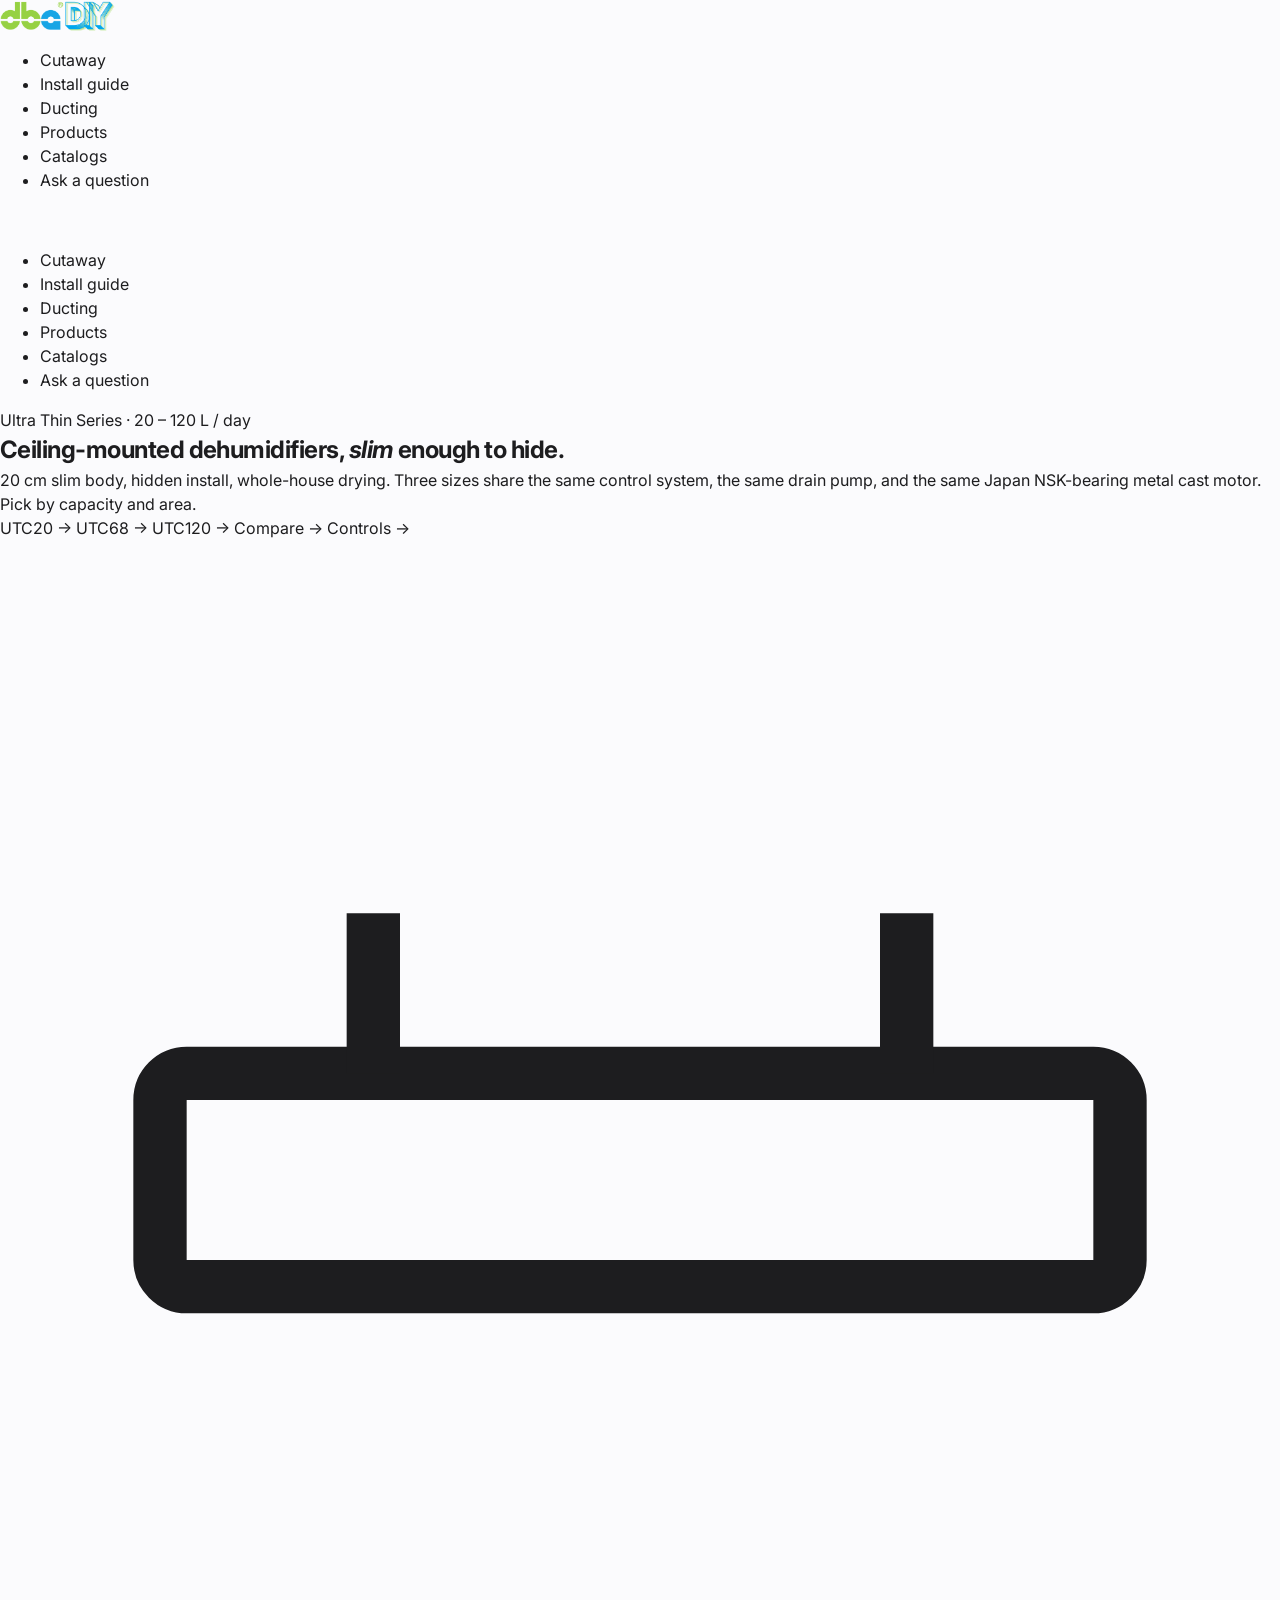
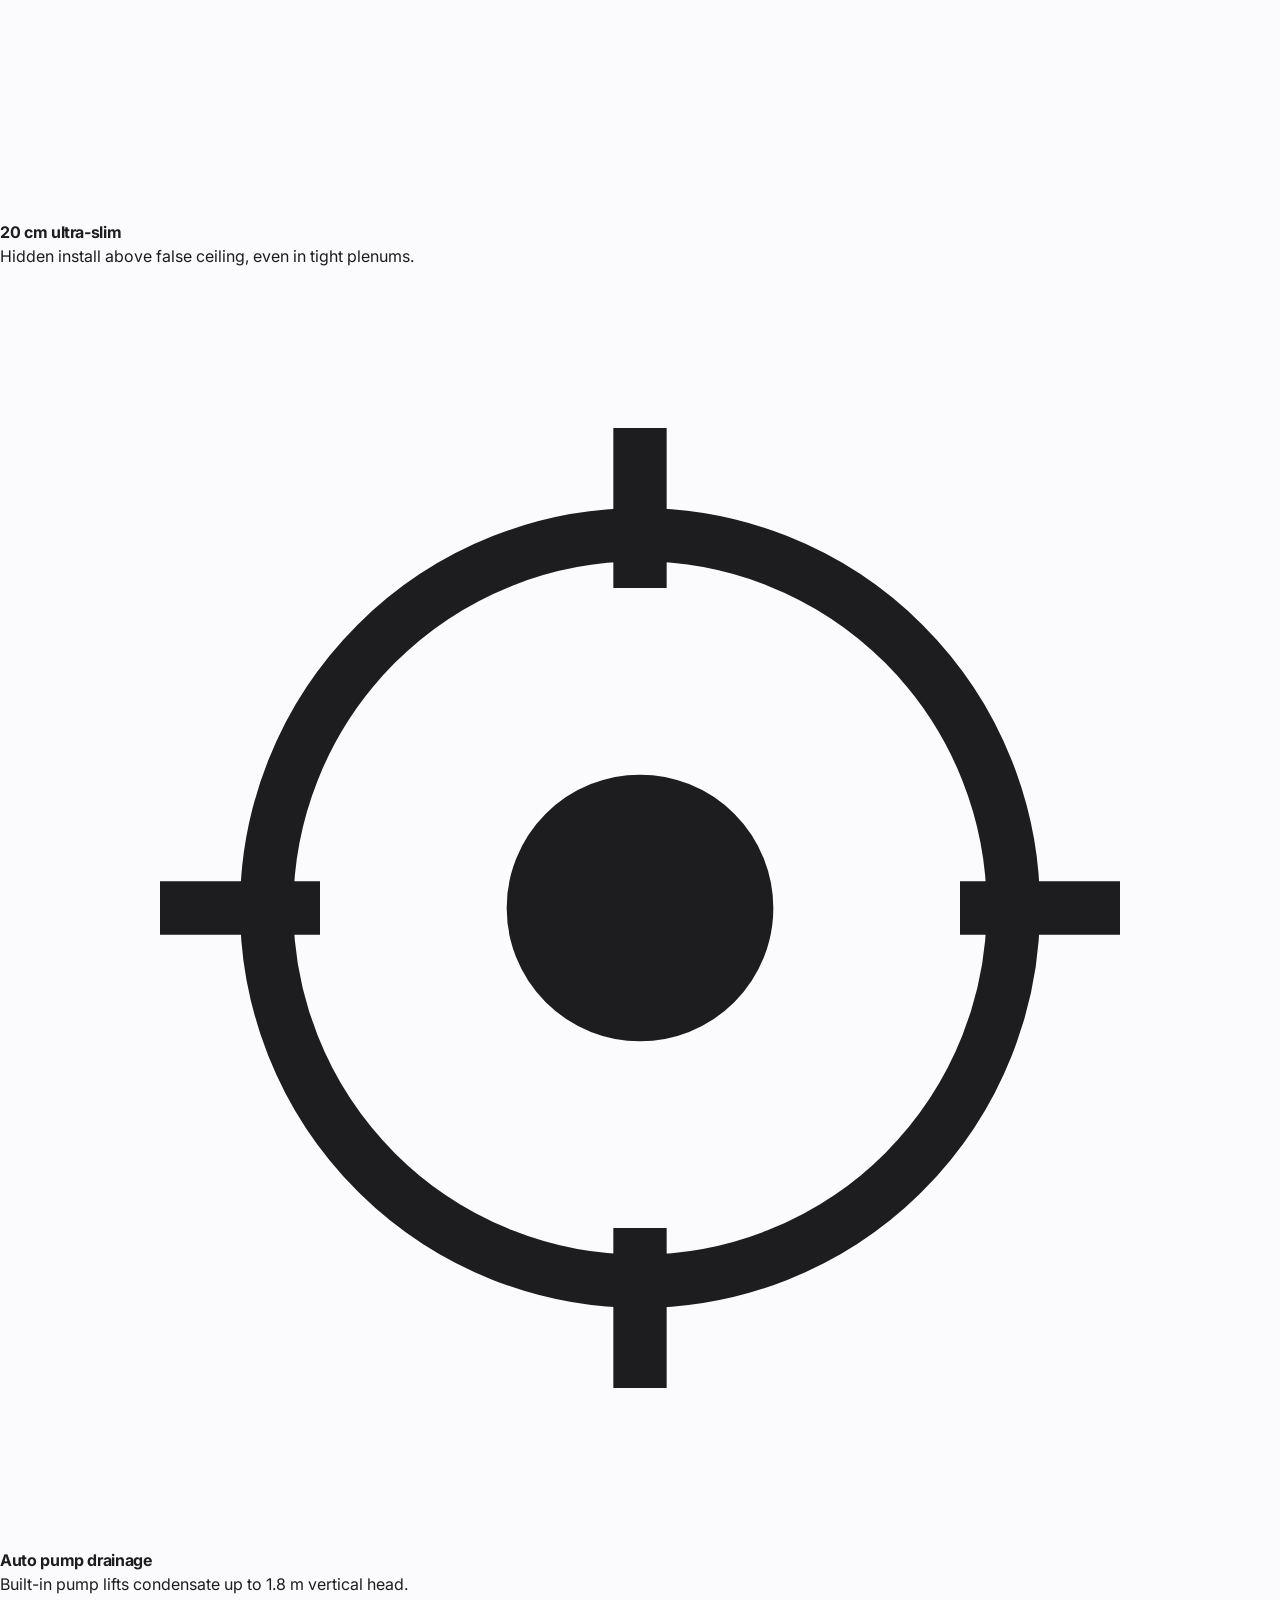
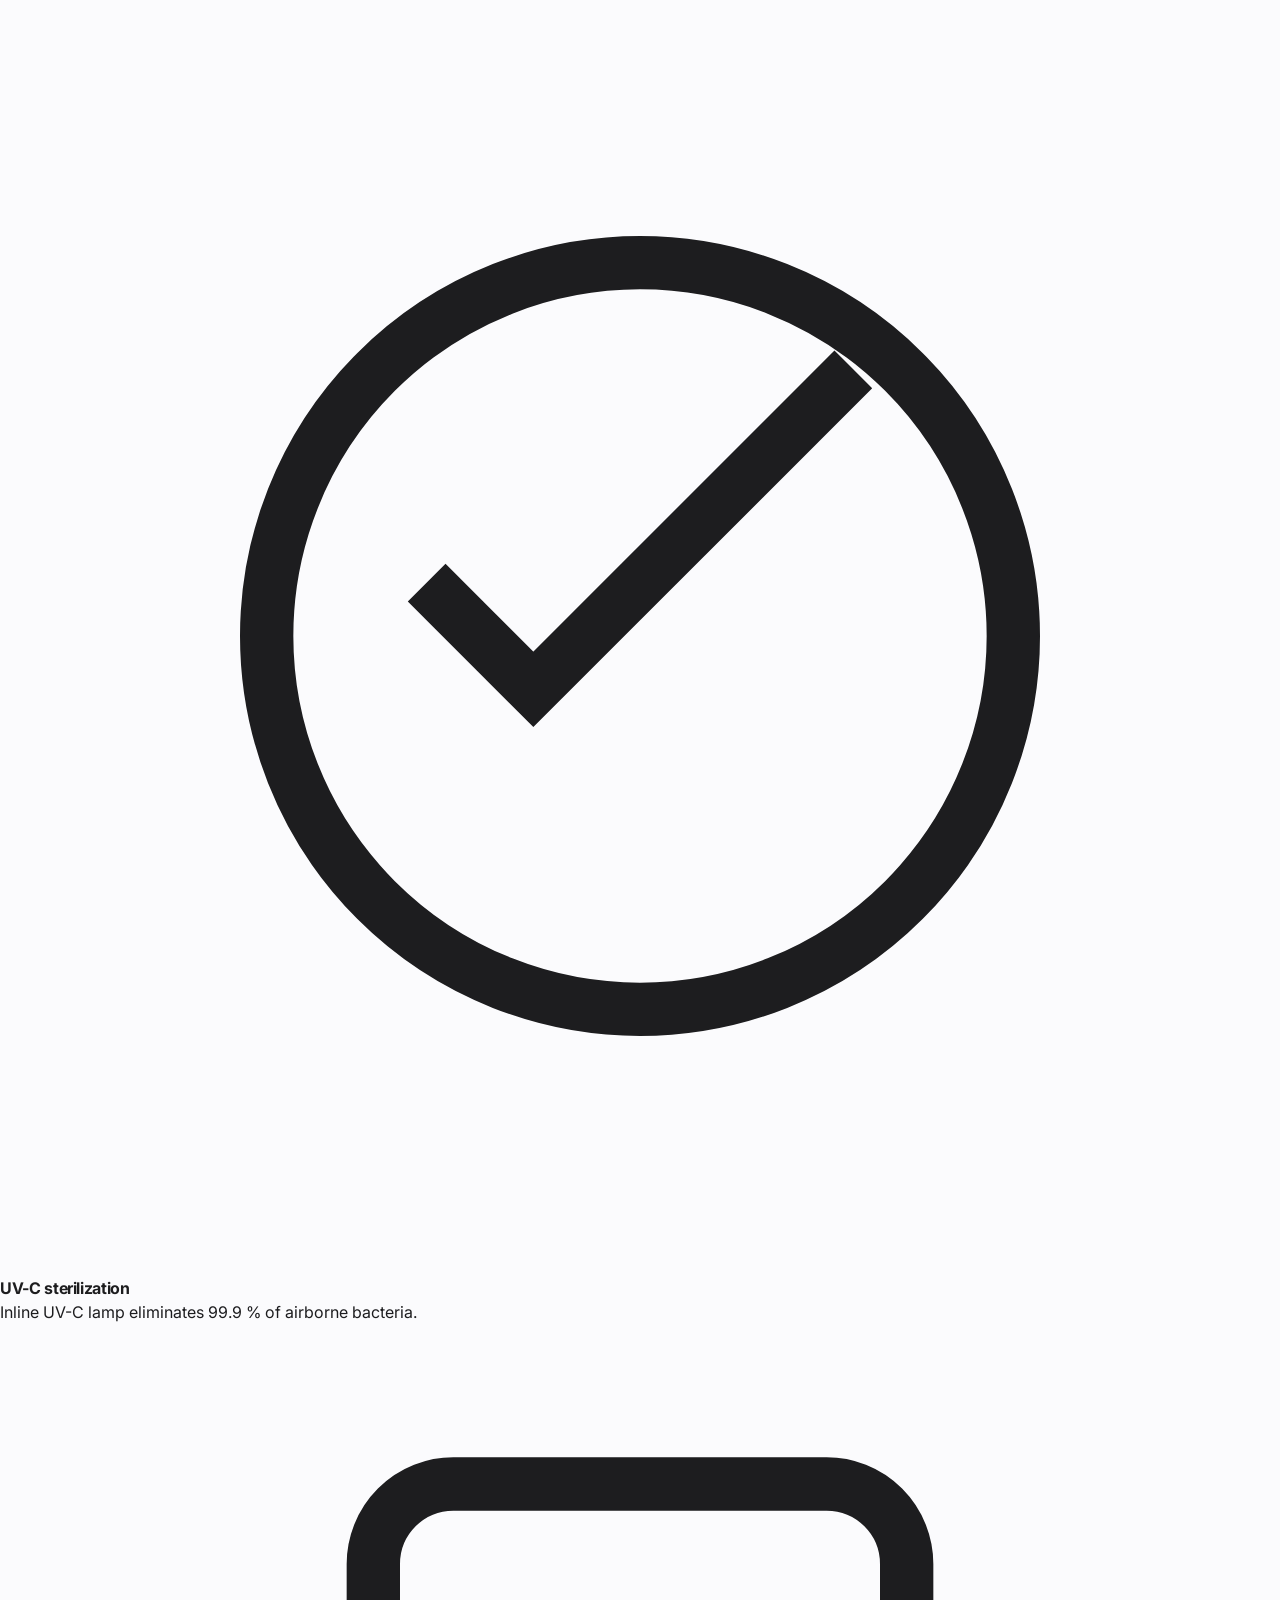
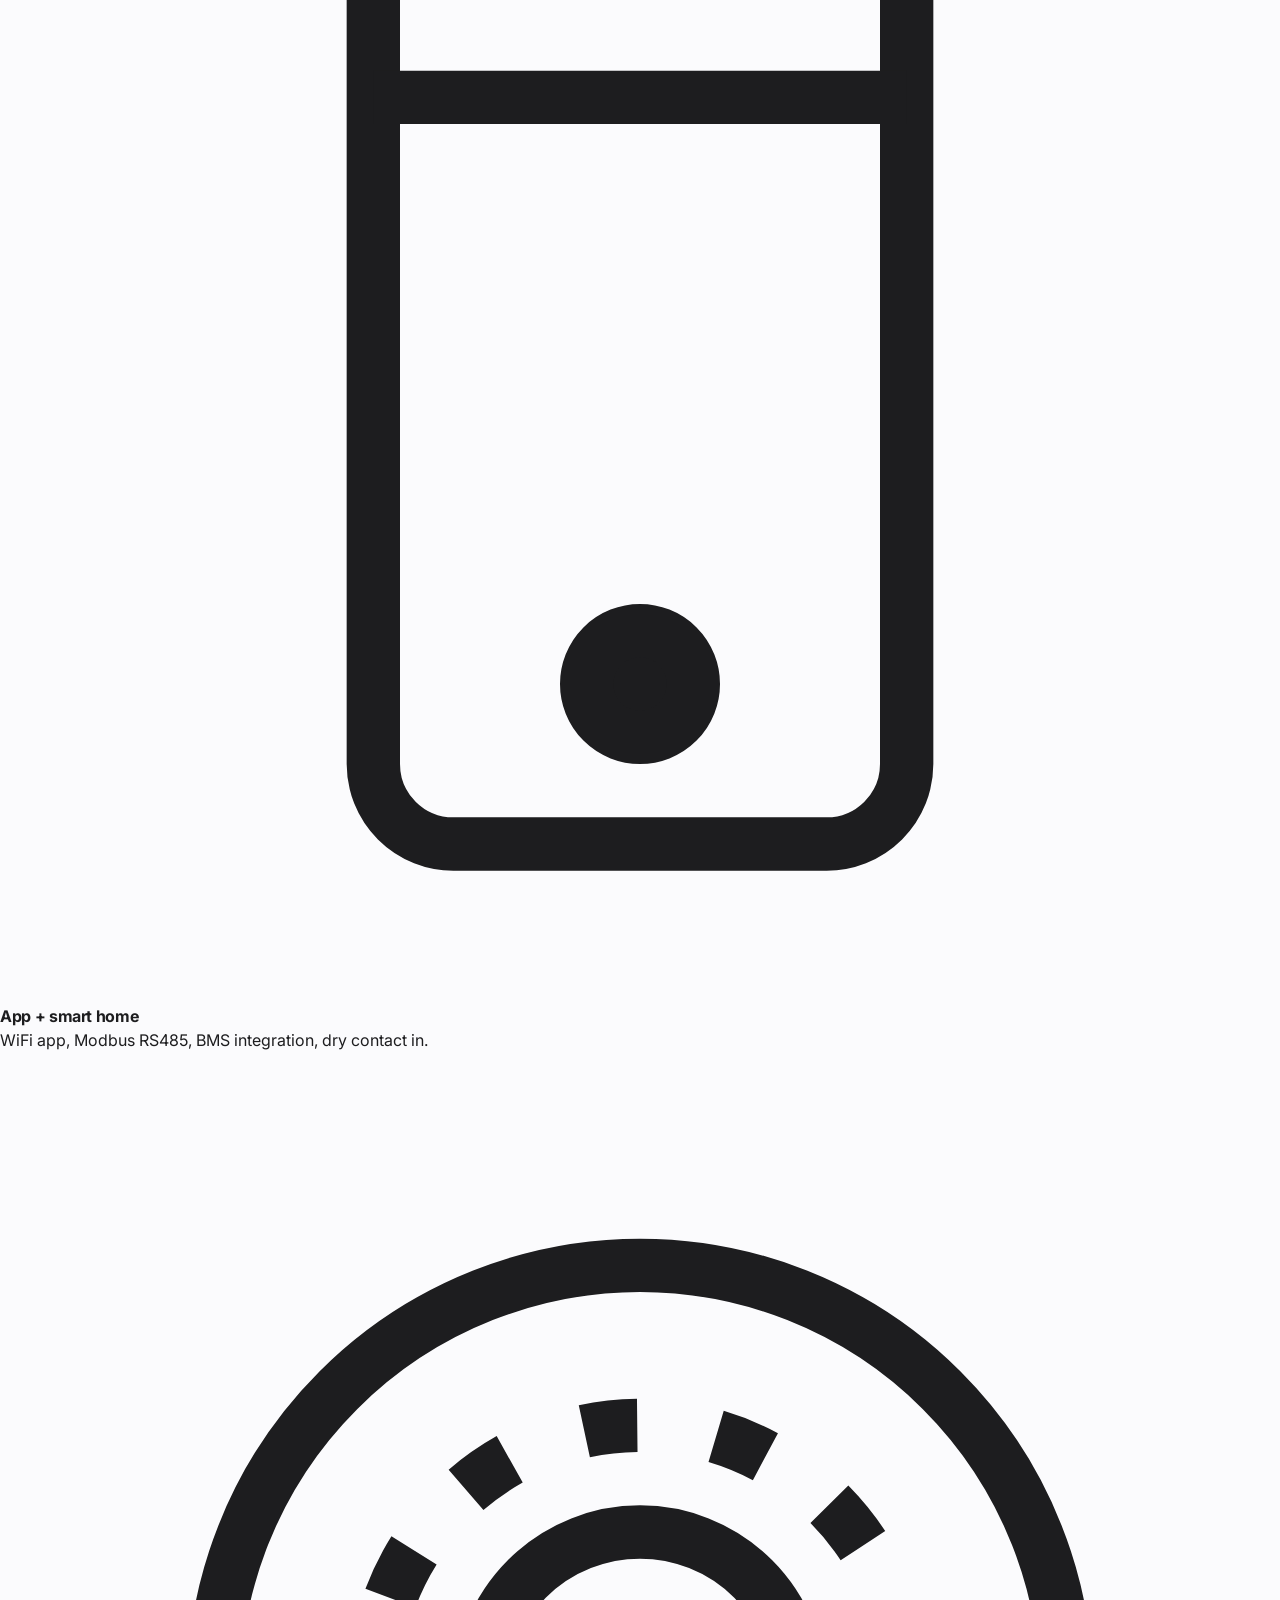
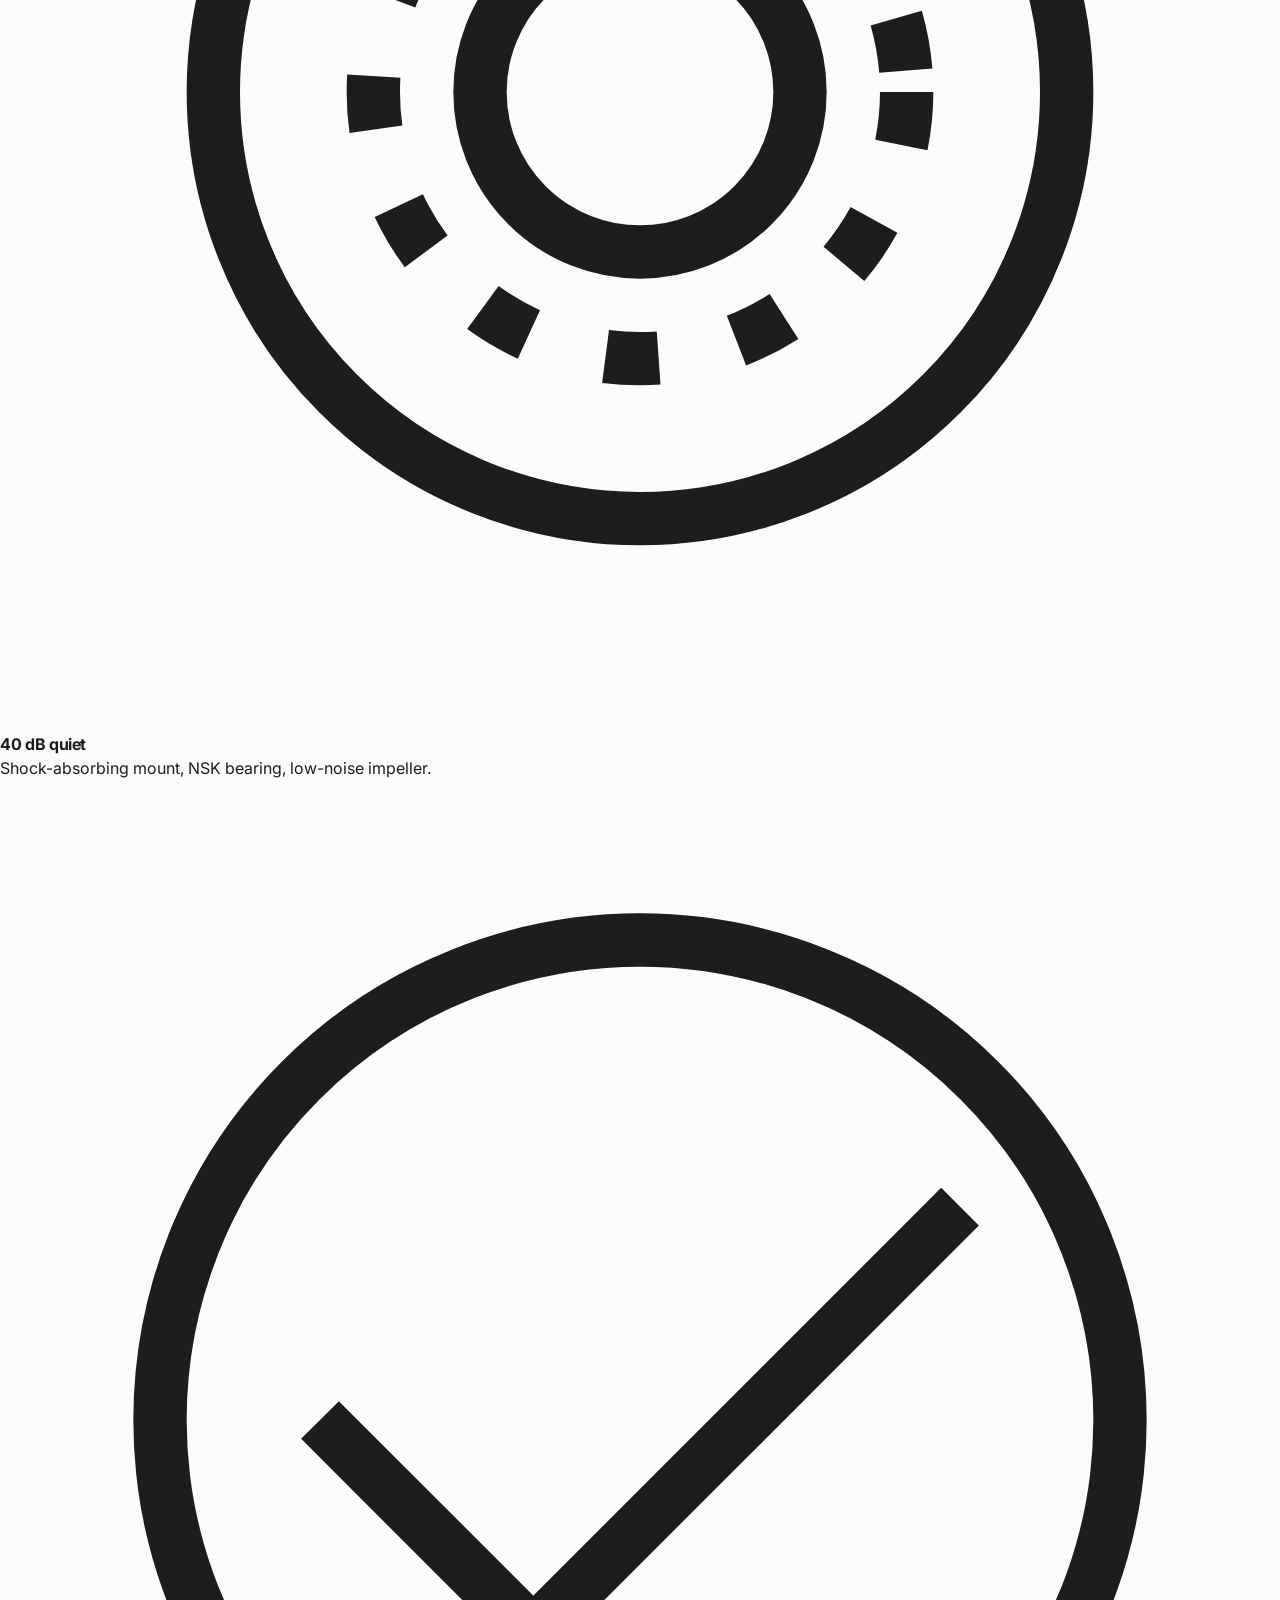
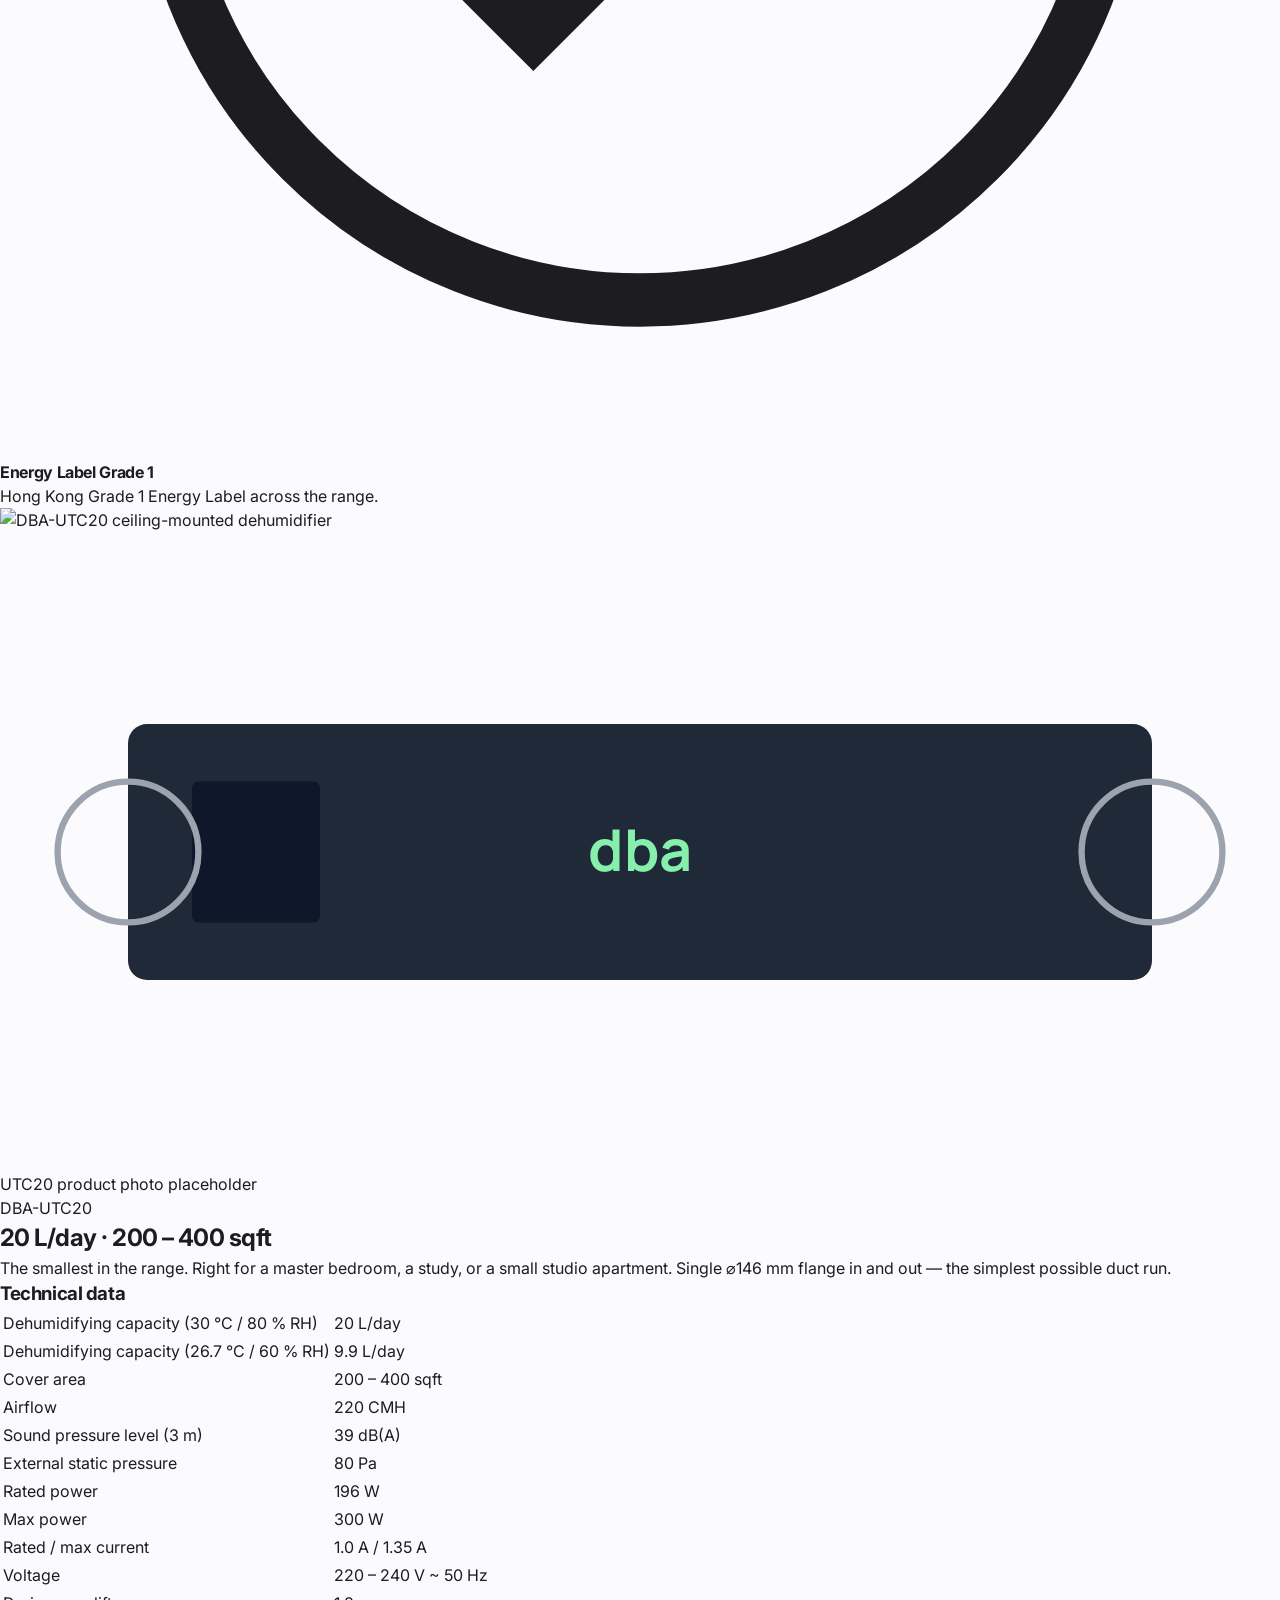
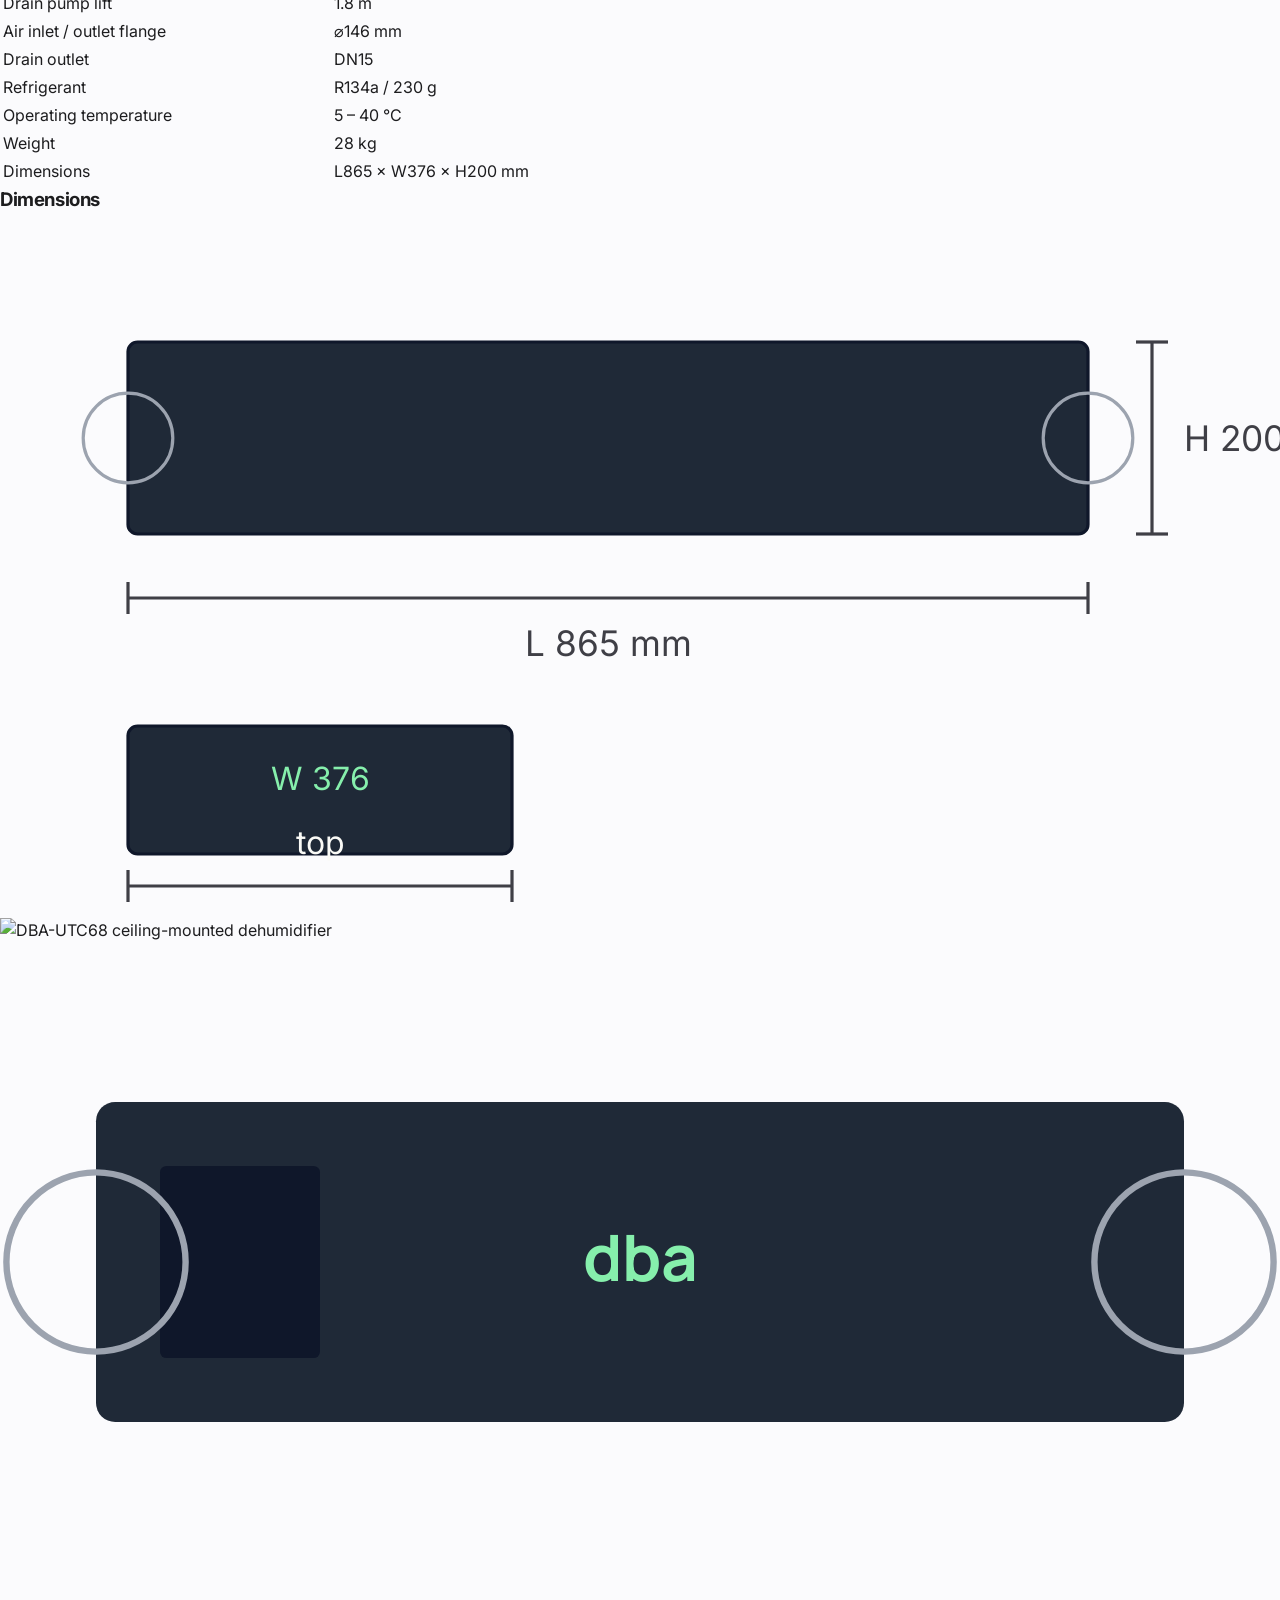
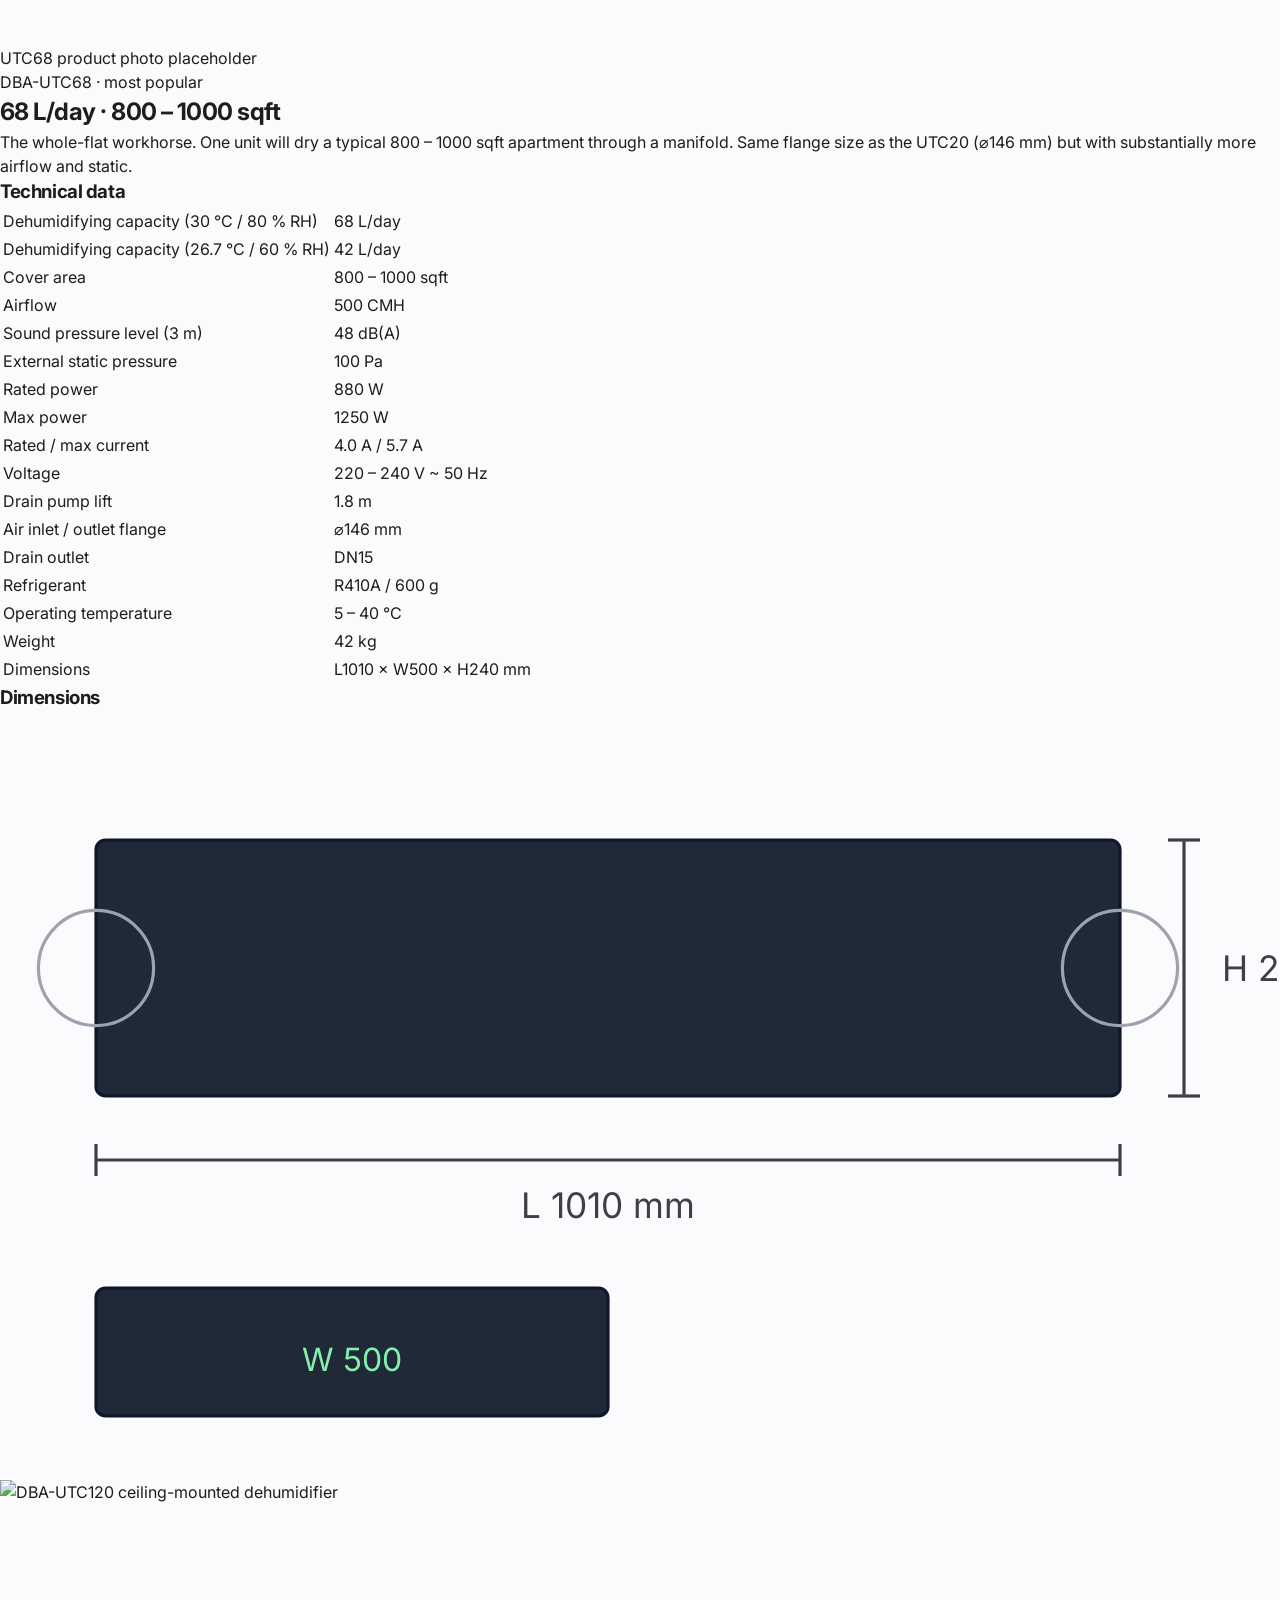
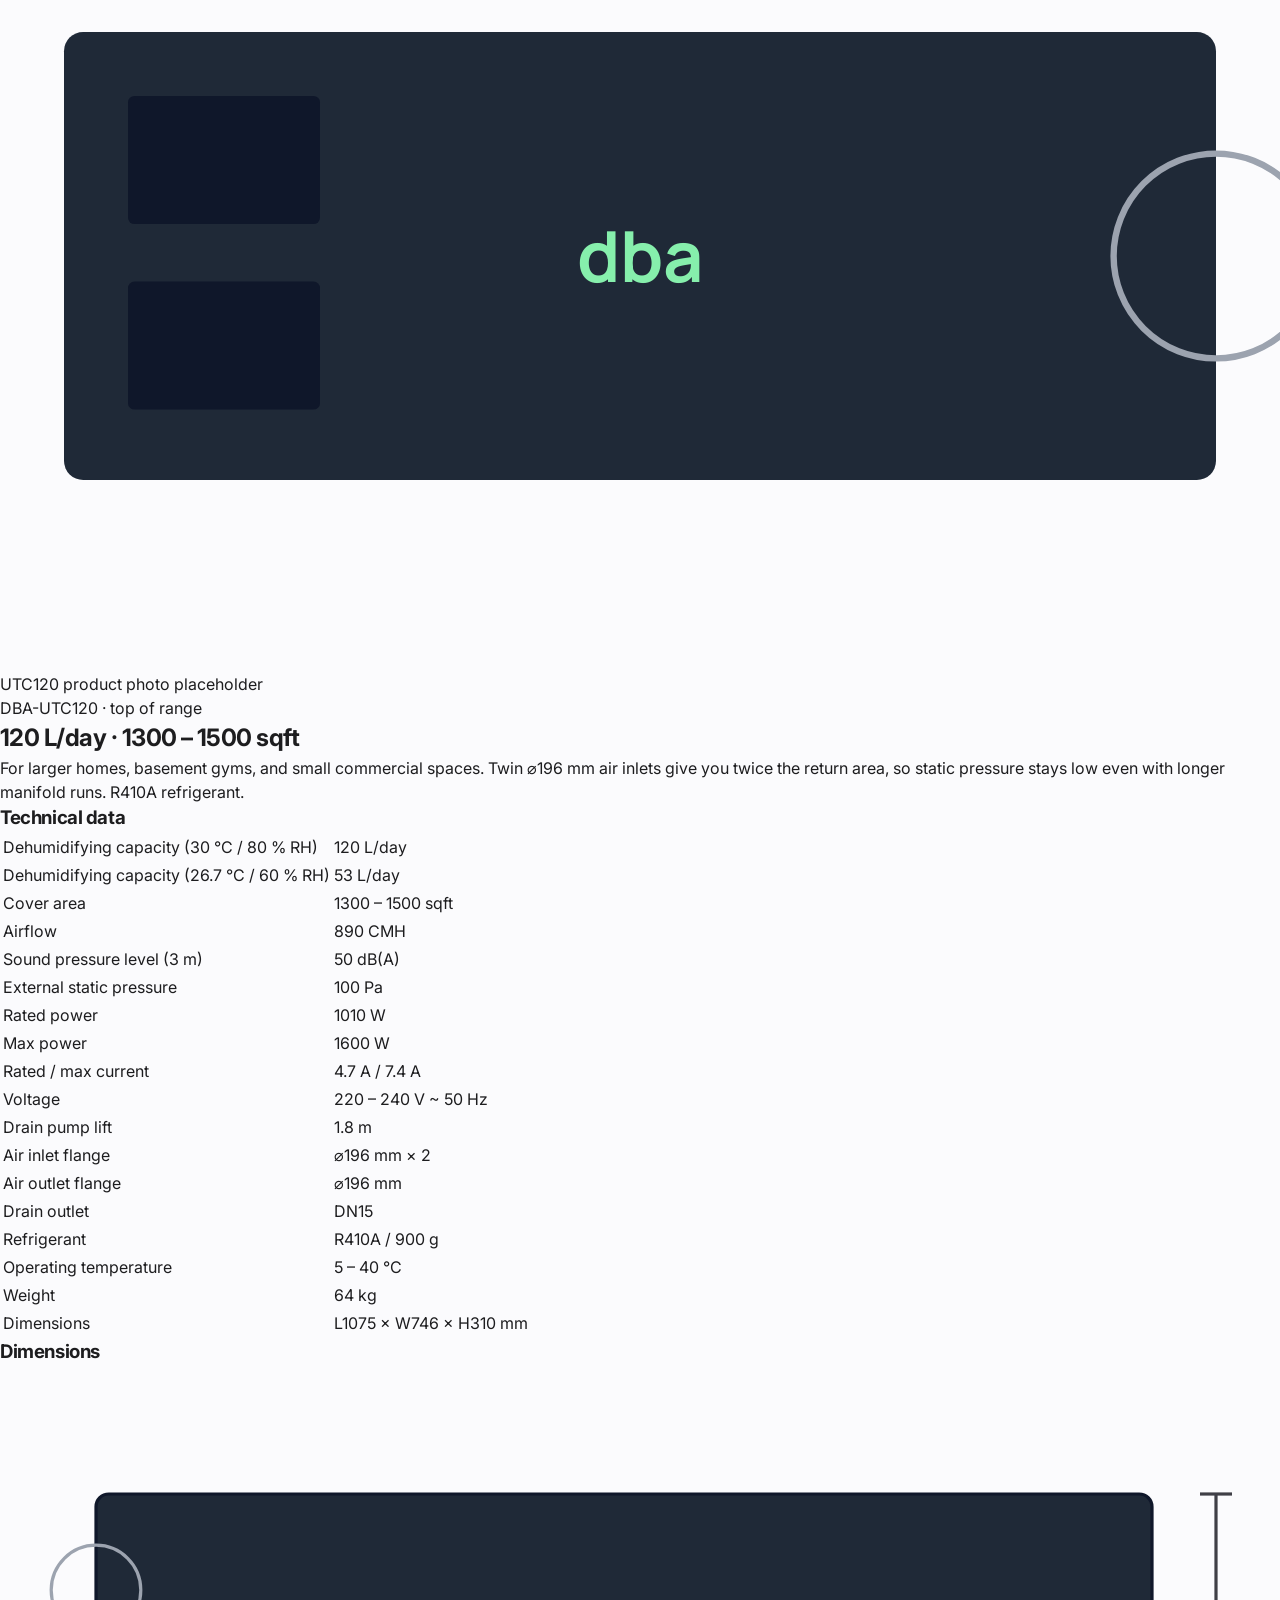
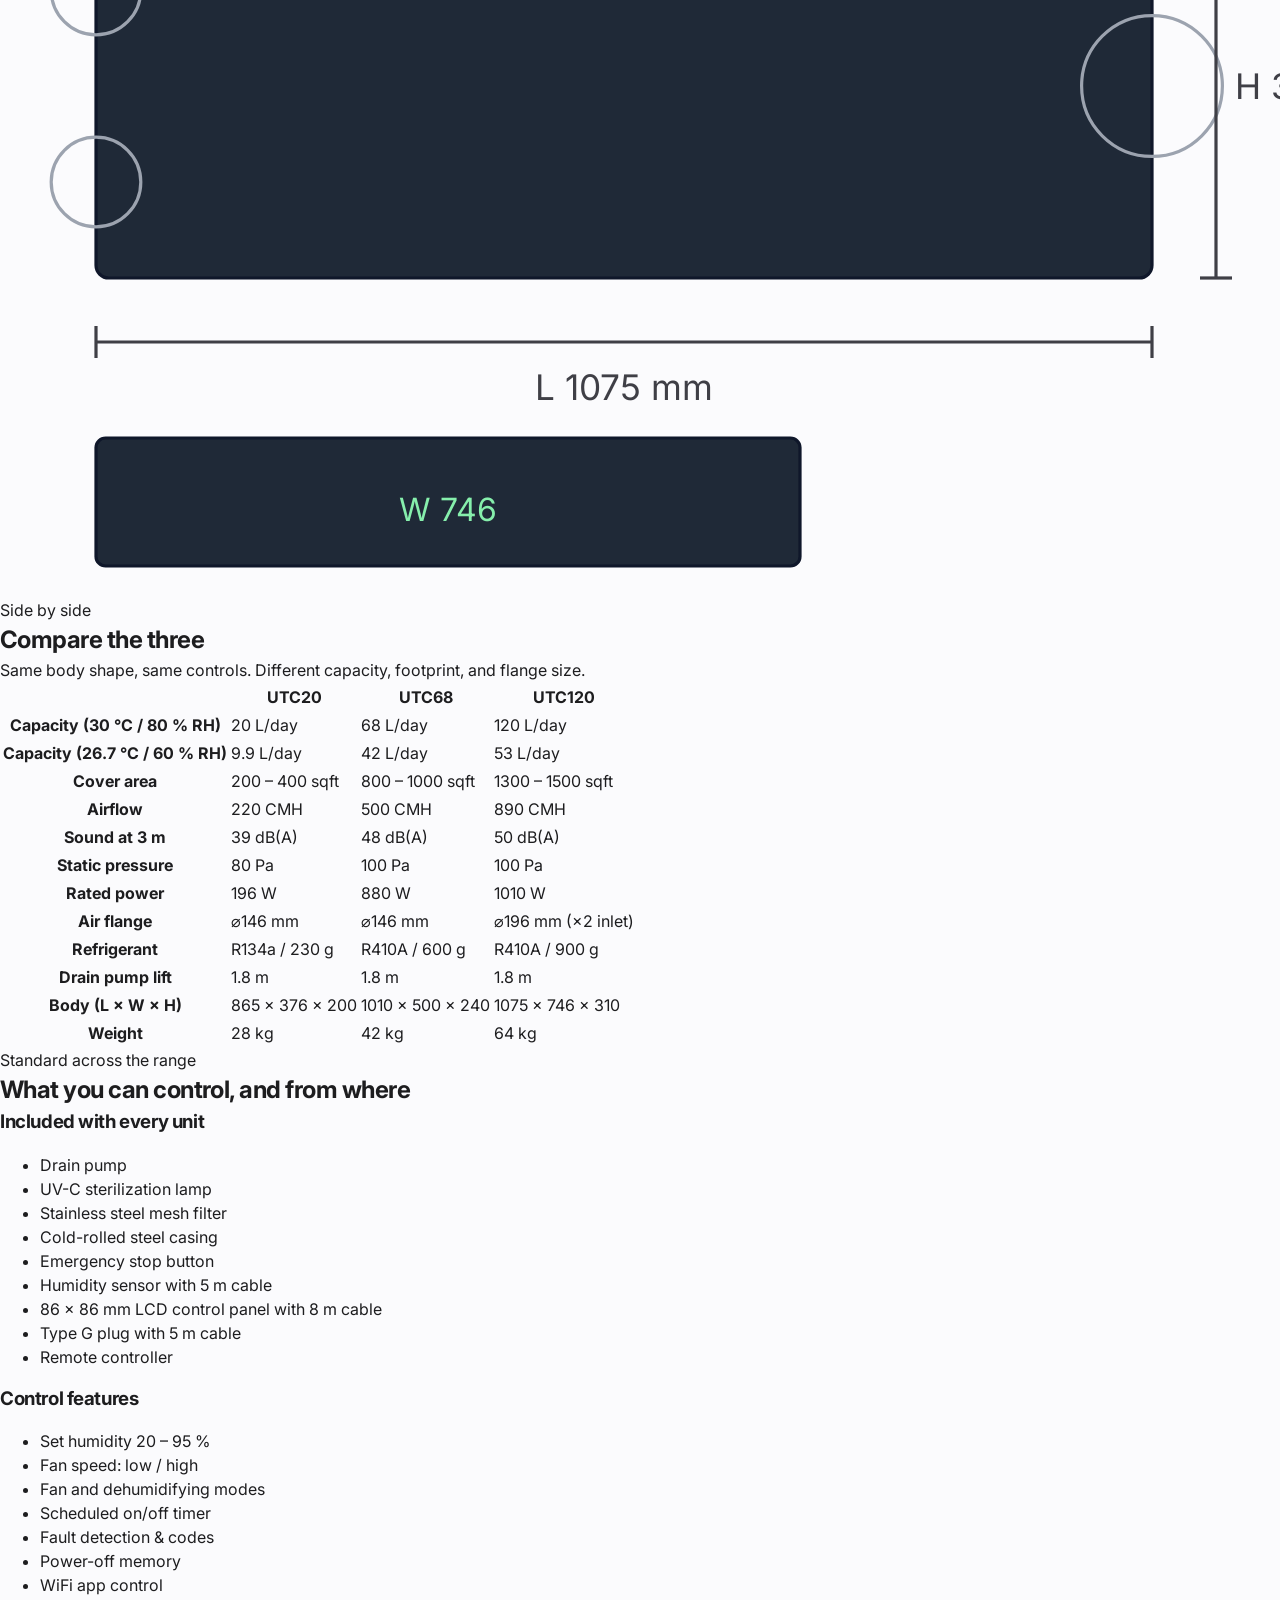
==== commit a04104eb: "Redesign DIY theme: calm Apple-like look, drop colourful claymorphism - Neutral near-white canvas (n" ====
--- a/products.html
+++ b/products.html
@@ -11,7 +11,7 @@
 <link rel="preconnect" href="https://fonts.gstatic.com" crossorigin />
 <link href="https://fonts.googleapis.com/css2?family=Manrope:wght@400;500;600;700;800&family=Inter:wght@400;500;600&family=Fredoka:wght@400;500;600;700&family=Nunito:wght@400;500;600;700;800&display=swap" rel="stylesheet" />
 <link rel="stylesheet" href="style.css" />
-<link rel="stylesheet" href="fun.css?v=20260614" />
+<link rel="stylesheet" href="fun.css?v=20260614b" />
 <link rel="icon" type="image/svg+xml" href="images/favicon.svg" />
 </head>
 <body>
--- a/fun.css
+++ b/fun.css
@@ -1,189 +1,208 @@
 /* ============================================================
-   DBA DIY — "Playful Clay" theme layer over style.css
-   Applies the UI/UX Pro Max recommendation: Claymorphism +
-   playful indigo / energetic orange + Fredoka/Nunito.
-   Goal: make the whole browse feel fun and intuitive.
-   Loaded after style.css; overrides design tokens + key
-   interactive components. Bilingual-safe (zh keeps Noto Sans TC).
+   DBA DIY — "Calm / Apple-like" theme layer over style.css
+   Restrained, premium, monochrome. One subtle accent.
+   Replaces the earlier colourful treatment. Loaded after
+   style.css. Bilingual-safe (zh keeps Noto Sans TC).
    ============================================================ */
 
 :root {
-  /* playful palette */
-  --primary: #4f46e5;          /* indigo brand */
-  --primary-deep: #3730a3;
-  --primary-soft: #eef2ff;
-  --cta: #f97316;              /* energetic orange — actions */
-  --cta-deep: #ea580c;
-  --cta-soft: #ffedd5;
-  --teal: #0d9488;   --teal-deep: #0f766e;  --teal-soft: #ccfbf1;
-  --green: #16a34a;  --green-soft: #dcfce7;
-  --amber: #f59e0b;  --amber-soft: #fef3c7;
-  --violet: #8b5cf6; --violet-soft: #f3e8ff;
-  --red: #ef4444;    --red-soft: #fee2e2;
-  --pink: #ec4899;   --pink-soft: #fce7f3;
+  /* neutral Apple-ish system */
+  --primary: #0071e3;          /* single restrained accent (links/active) */
+  --primary-deep: #0058b0;
+  --primary-soft: #f0f6ff;
+
+  /* fold every loud semantic colour back toward neutral so per-card
+     accents in the HTML stop shouting */
+  --teal: #4b5563;   --teal-deep: #374151;  --teal-soft: #f3f4f6;
+  --green: #4b5563;  --green-soft: #f3f4f6;
+  --amber: #6b7280;  --amber-soft: #f3f4f6;
+  --violet: #4b5563; --violet-soft: #f3f4f6;
+  --pink: #4b5563;   --pink-soft: #f3f4f6;
+  --red: #d1453b;    --red-soft: #fdeceb;
 
   /* surfaces */
-  --bg: #eef1fb;
-  --bg-deep: #e3e7f7;
+  --bg: #fbfbfd;
+  --bg-deep: #f5f5f7;
   --surface: #ffffff;
-  --line: #e6e8f6;
-  --line-2: #d4d8ef;
-
-  /* chunky clay rounding */
-  --radius-lg: 26px;
-  --radius-md: 18px;
-  --radius-sm: 13px;
-
-  /* soft, slightly tinted clay shadows */
-  --shadow-sm: 0 2px 6px rgba(79, 70, 229, 0.08), 0 1px 2px rgba(13, 23, 33, 0.05);
-  --shadow-md: 0 8px 22px rgba(79, 70, 229, 0.13), 0 3px 8px rgba(13, 23, 33, 0.06);
-  --shadow-lg: 0 20px 46px rgba(79, 70, 229, 0.18), 0 6px 14px rgba(13, 23, 33, 0.08);
-
-  --bounce: cubic-bezier(0.34, 1.56, 0.64, 1);
-}
-
-/* ---------- playful, colourful background ---------- */
+  --ink: #1d1d1f;
+  --ink-2: #424245;
+  --ink-3: #6e6e73;
+  --ink-4: #86868b;
+  --line: #e6e6ea;
+  --line-2: #d2d2d7;
+
+  /* Apple-ish rounding */
+  --radius-lg: 20px;
+  --radius-md: 16px;
+  --radius-sm: 11px;
+
+  /* very subtle, neutral shadows */
+  --shadow-sm: 0 1px 2px rgba(0, 0, 0, 0.04);
+  --shadow-md: 0 4px 16px rgba(0, 0, 0, 0.06);
+  --shadow-lg: 0 14px 38px rgba(0, 0, 0, 0.10);
+
+  --ease: cubic-bezier(0.22, 0.61, 0.36, 1);
+}
+
+/* ---------- clean, quiet canvas (no colour blobs) ---------- */
 body {
-  background:
-    radial-gradient(820px 520px at 100% -120px, rgba(79, 70, 229, 0.12), transparent 60%),
-    radial-gradient(700px 460px at -140px 8%, rgba(249, 115, 22, 0.10), transparent 60%),
-    radial-gradient(760px 520px at 50% 118%, rgba(13, 148, 136, 0.10), transparent 62%),
-    radial-gradient(640px 460px at 110% 60%, rgba(236, 72, 153, 0.07), transparent 60%),
-    var(--bg) !important;
-}
-
-/* ---------- friendly typography ---------- */
-html { font-family: 'Nunito', 'Inter', -apple-system, BlinkMacSystemFont, 'Segoe UI', Roboto, sans-serif; }
-h1, h2, h3, h4, h5 { font-family: 'Fredoka', 'Manrope', sans-serif; font-weight: 700; letter-spacing: 0; }
-/* keep Traditional Chinese on its proper face */
+  background: var(--bg) !important;
+}
+
+/* ---------- refined system typography ---------- */
+html {
+  font-family: -apple-system, BlinkMacSystemFont, 'SF Pro Display', 'Inter', 'Manrope', 'Segoe UI', Roboto, sans-serif;
+  color: var(--ink);
+}
+h1, h2, h3, h4, h5 {
+  font-family: -apple-system, BlinkMacSystemFont, 'SF Pro Display', 'Inter', 'Manrope', sans-serif;
+  font-weight: 700;
+  letter-spacing: -0.022em;
+}
 body.lang-zh,
 body.lang-zh h1, body.lang-zh h2, body.lang-zh h3, body.lang-zh h4, body.lang-zh h5 {
-  font-family: 'Noto Sans TC', 'Manrope', sans-serif;
-}
-
-/* ============== HOME TILES (chunky clay) ============== */
+  font-family: 'Noto Sans TC', -apple-system, sans-serif;
+}
+
+/* ---------- kill every decorative colour wash / animated blob ---------- */
+.tile::before,
+.step-card::before,
+.step-card::after,
+.tile-feature::before,
+.tile-feature::after,
+.tile-feature-alt::before,
+.tile-feature-alt::after,
+.step-hero::before,
+.step-hero::after { display: none !important; }
+
+/* ============== HOME TILES ============== */
 .tile {
+  background: var(--surface);
+  border: 1px solid var(--line);
   border-radius: var(--radius-lg);
-  border: 1.5px solid var(--line);
-  box-shadow: var(--shadow-md), inset 0 2px 0 rgba(255, 255, 255, 0.85);
-  transition: transform 0.28s var(--bounce), box-shadow 0.28s var(--bounce), border-color 0.2s;
-}
-.tile::before {
-  background: linear-gradient(135deg, color-mix(in srgb, var(--accent) 14%, transparent) 0%, transparent 62%);
-}
-.tile:active { transform: scale(0.96); }
+  box-shadow: var(--shadow-sm);
+  transition: transform 0.3s var(--ease), box-shadow 0.3s var(--ease), border-color 0.2s;
+}
+.tile:active { transform: scale(0.985); }
 @media (hover: hover) {
-  .tile:hover {
-    transform: translateY(-5px);
-    border-color: color-mix(in srgb, var(--accent) 40%, var(--line));
-    box-shadow: var(--shadow-lg), inset 0 2px 0 rgba(255, 255, 255, 0.9);
-  }
-  .tile:hover .tile-icon { transform: rotate(-6deg) scale(1.08); }
-}
-
+  .tile:hover { transform: translateY(-3px); border-color: var(--line-2); box-shadow: var(--shadow-md); }
+}
 .tile-icon {
-  width: 48px; height: 48px;
-  border-radius: 16px;
-  background: color-mix(in srgb, var(--accent) 18%, white);
-  box-shadow: inset 0 -3px 0 color-mix(in srgb, var(--accent) 16%, transparent),
-              0 4px 10px color-mix(in srgb, var(--accent) 22%, transparent);
-  transition: transform 0.3s var(--bounce);
-}
-.tile h3 { font-family: 'Fredoka', 'Manrope', sans-serif; font-size: 18px; font-weight: 600; }
-
-/* per-tile accents — keep it colourful & varied */
-.tile-grid > .tile:nth-child(6n+1) { --accent: var(--primary); }
-.tile-grid > .tile:nth-child(6n+2) { --accent: var(--teal); }
-.tile-grid > .tile:nth-child(6n+3) { --accent: var(--cta); }
-.tile-grid > .tile:nth-child(6n+4) { --accent: var(--violet); }
-.tile-grid > .tile:nth-child(6n+5) { --accent: var(--green); }
-.tile-grid > .tile:nth-child(6n)   { --accent: var(--pink); }
-
-/* ============== STEP-FOOTER NAV (the main CTAs) ============== */
+  width: 44px; height: 44px;
+  border-radius: 12px;
+  background: var(--bg-deep);
+  color: var(--ink);
+  box-shadow: none;
+}
+.tile h3 { font-weight: 600; letter-spacing: -0.02em; }
+.tile p { color: var(--ink-3); }
+
+/* big colourful feature tiles -> calm light cards */
+.tile-feature,
+.tile-feature-alt,
+.tile-feature-product,
+.tile-feature-cases {
+  background: var(--bg-deep) !important;
+  color: var(--ink);
+  border: 1px solid var(--line);
+}
+.tile-feature h2 { color: var(--ink); }
+.tile-feature p { color: var(--ink-3); }
+.tile-go { color: var(--ink); font-weight: 600; }
+.tile-tag {
+  background: rgba(255, 255, 255, 0.9);
+  color: var(--ink-2);
+  border: 1px solid var(--line);
+  backdrop-filter: none;
+  -webkit-backdrop-filter: none;
+  font-weight: 600;
+}
+
+/* ============== STEP OVERVIEW CARDS ============== */
+.step-card {
+  --accent: var(--ink);
+  background: var(--surface);
+  border: 1px solid var(--line);
+  border-radius: var(--radius-md);
+  box-shadow: var(--shadow-sm);
+  transition: transform 0.25s var(--ease), box-shadow 0.25s var(--ease), border-color 0.2s;
+}
+@media (hover: hover) {
+  .step-card:hover { transform: translateY(-3px); border-color: var(--line-2); box-shadow: var(--shadow-md); }
+}
+/* refined, quiet numerals */
+.step-n {
+  color: var(--line-2);
+  opacity: 1;
+  font-weight: 700;
+  letter-spacing: -0.04em;
+}
+.step-card h3 { font-weight: 600; color: var(--ink); }
+.step-card p { color: var(--ink-3); }
+.step-card-final {
+  background: var(--bg-deep);
+  border-color: var(--line);
+}
+
+/* ============== CTAs ============== */
+/* primary action = clean black pill (Apple) */
 .sf-next {
-  background: linear-gradient(180deg, var(--cta) 0%, var(--cta-deep) 100%);
+  background: var(--ink);
   color: #fff;
-  box-shadow: 0 6px 0 color-mix(in srgb, var(--cta-deep) 70%, #000),
-              0 10px 20px rgba(249, 115, 22, 0.35);
-  transition: transform 0.18s var(--bounce), box-shadow 0.18s var(--bounce), filter 0.18s;
-}
-.sf-next:hover { filter: brightness(1.05); }
-.sf-next:active {
-  transform: translateY(4px);
-  box-shadow: 0 2px 0 color-mix(in srgb, var(--cta-deep) 70%, #000),
-              0 4px 10px rgba(249, 115, 22, 0.3);
-}
+  box-shadow: none;
+  transition: transform 0.2s var(--ease), background 0.2s, opacity 0.2s;
+}
+.sf-next:hover { background: #000; transform: translateY(-1px); }
+.sf-next:active { transform: translateY(0); opacity: 0.9; }
 .sf-back {
   background: var(--surface);
-  border: 1.5px solid var(--line-2);
-  box-shadow: var(--shadow-sm), inset 0 2px 0 rgba(255, 255, 255, 0.8);
-}
-.sf-back:active { transform: translateY(2px); }
+  border: 1px solid var(--line-2);
+  color: var(--ink);
+  box-shadow: none;
+}
+.sf-back:active { transform: scale(0.96); }
+
+.next-link { color: var(--primary); font-weight: 600; }
 
 /* ============== CHIPS / PILLS / STEPPER ============== */
 .chip {
+  background: var(--bg-deep);
+  color: var(--ink-2);
+  border: 1px solid var(--line);
   border-radius: 999px;
-  background: var(--primary-soft);
-  color: var(--primary-deep);
-  border: 1.5px solid color-mix(in srgb, var(--primary) 18%, transparent);
-  font-weight: 700;
-  box-shadow: inset 0 1px 0 rgba(255, 255, 255, 0.7);
+  font-weight: 600;
+  box-shadow: none;
 }
 .step-pill {
-  background: var(--cta-soft);
-  color: var(--cta-deep);
+  background: var(--bg-deep);
+  color: var(--ink-3);
+  border: 1px solid var(--line);
   border-radius: 999px;
-  font-weight: 700;
-}
-.step-n {
-  background: linear-gradient(180deg, var(--primary) 0%, var(--primary-deep) 100%);
-  color: #fff;
-  border-radius: 14px;
-  box-shadow: 0 4px 0 color-mix(in srgb, var(--primary-deep) 80%, #000),
-              0 6px 14px rgba(79, 70, 229, 0.3);
-}
-.stepper .sd-active { background: var(--cta); }
-.stepper .sd-done { background: var(--primary); }
-
-/* ============== STEP CARDS / SECTION CARDS ============== */
-.step-card,
+  font-weight: 600;
+  text-transform: uppercase;
+  letter-spacing: 0.08em;
+}
+.stepper .sd-active { background: var(--ink); transform: none; }
+.stepper .sd-done { background: var(--ink-4); }
+
+/* ============== HEADER + BACK ============== */
+#app-header { background: rgba(251, 251, 253, 0.8); }
+#back-btn { border-radius: 12px; }
+#back-btn:active { background: var(--bg-deep); }
+
+/* ============== SECTION CARDS ============== */
 .bench-card,
 .warn-card,
+.warn-card-soft,
 .cases-block,
 .ref-pdf-card,
 .tile-contact {
   border-radius: var(--radius-md);
-  box-shadow: var(--shadow-sm), inset 0 1px 0 rgba(255, 255, 255, 0.7);
-}
-.step-card {
-  border: 1.5px solid var(--line);
-  transition: transform 0.25s var(--bounce), box-shadow 0.25s var(--bounce);
-}
-@media (hover: hover) {
-  .step-card:hover { transform: translateY(-3px); box-shadow: var(--shadow-md); }
-}
-
-/* ============== HEADER + BACK BUTTON ============== */
-#back-btn { border-radius: 14px; }
-#back-btn:active { background: var(--primary-soft); }
-
-/* next-link & contact CTAs get a friendly accent */
-.next-link { color: var(--cta-deep); font-weight: 700; }
-
-/* ============== MOTION: gentle entrance pop ============== */
-@keyframes fun-pop {
-  0% { transform: scale(0.96); opacity: 0; }
-  100% { transform: scale(1); opacity: 1; }
-}
-@media (hover: hover) and (prefers-reduced-motion: no-preference) {
-  .tile { animation: fun-pop 0.4s var(--bounce) both; }
-  .tile-grid > .tile:nth-child(2) { animation-delay: 0.04s; }
-  .tile-grid > .tile:nth-child(3) { animation-delay: 0.08s; }
-  .tile-grid > .tile:nth-child(4) { animation-delay: 0.12s; }
-  .tile-grid > .tile:nth-child(5) { animation-delay: 0.16s; }
-  .tile-grid > .tile:nth-child(6) { animation-delay: 0.20s; }
-}
-
+  border: 1px solid var(--line);
+  box-shadow: var(--shadow-sm);
+}
+
+/* ============== MOTION ============== */
 @media (prefers-reduced-motion: reduce) {
-  .tile, .tile-icon, .sf-next, .sf-back, .step-card { transition: none; animation: none; }
-}
+  .tile, .step-card, .sf-next, .sf-back { transition: none; }
+}
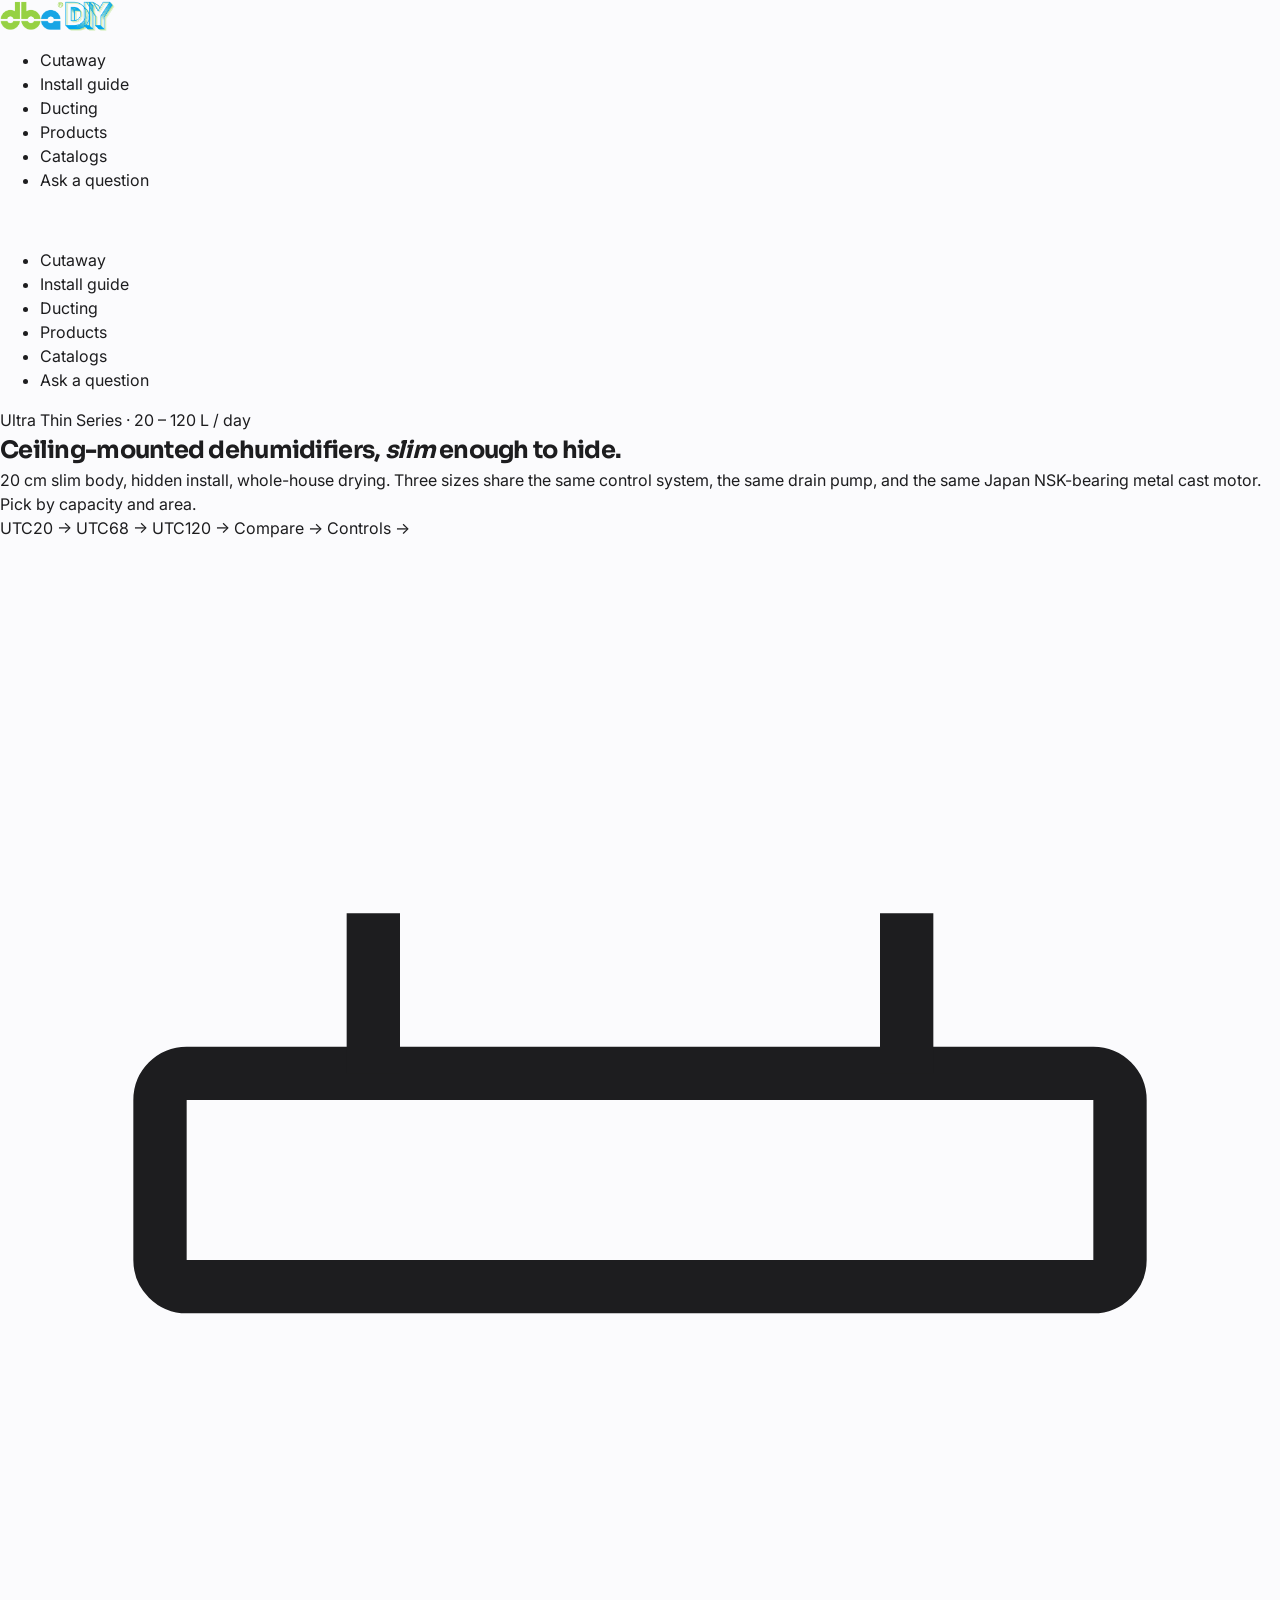
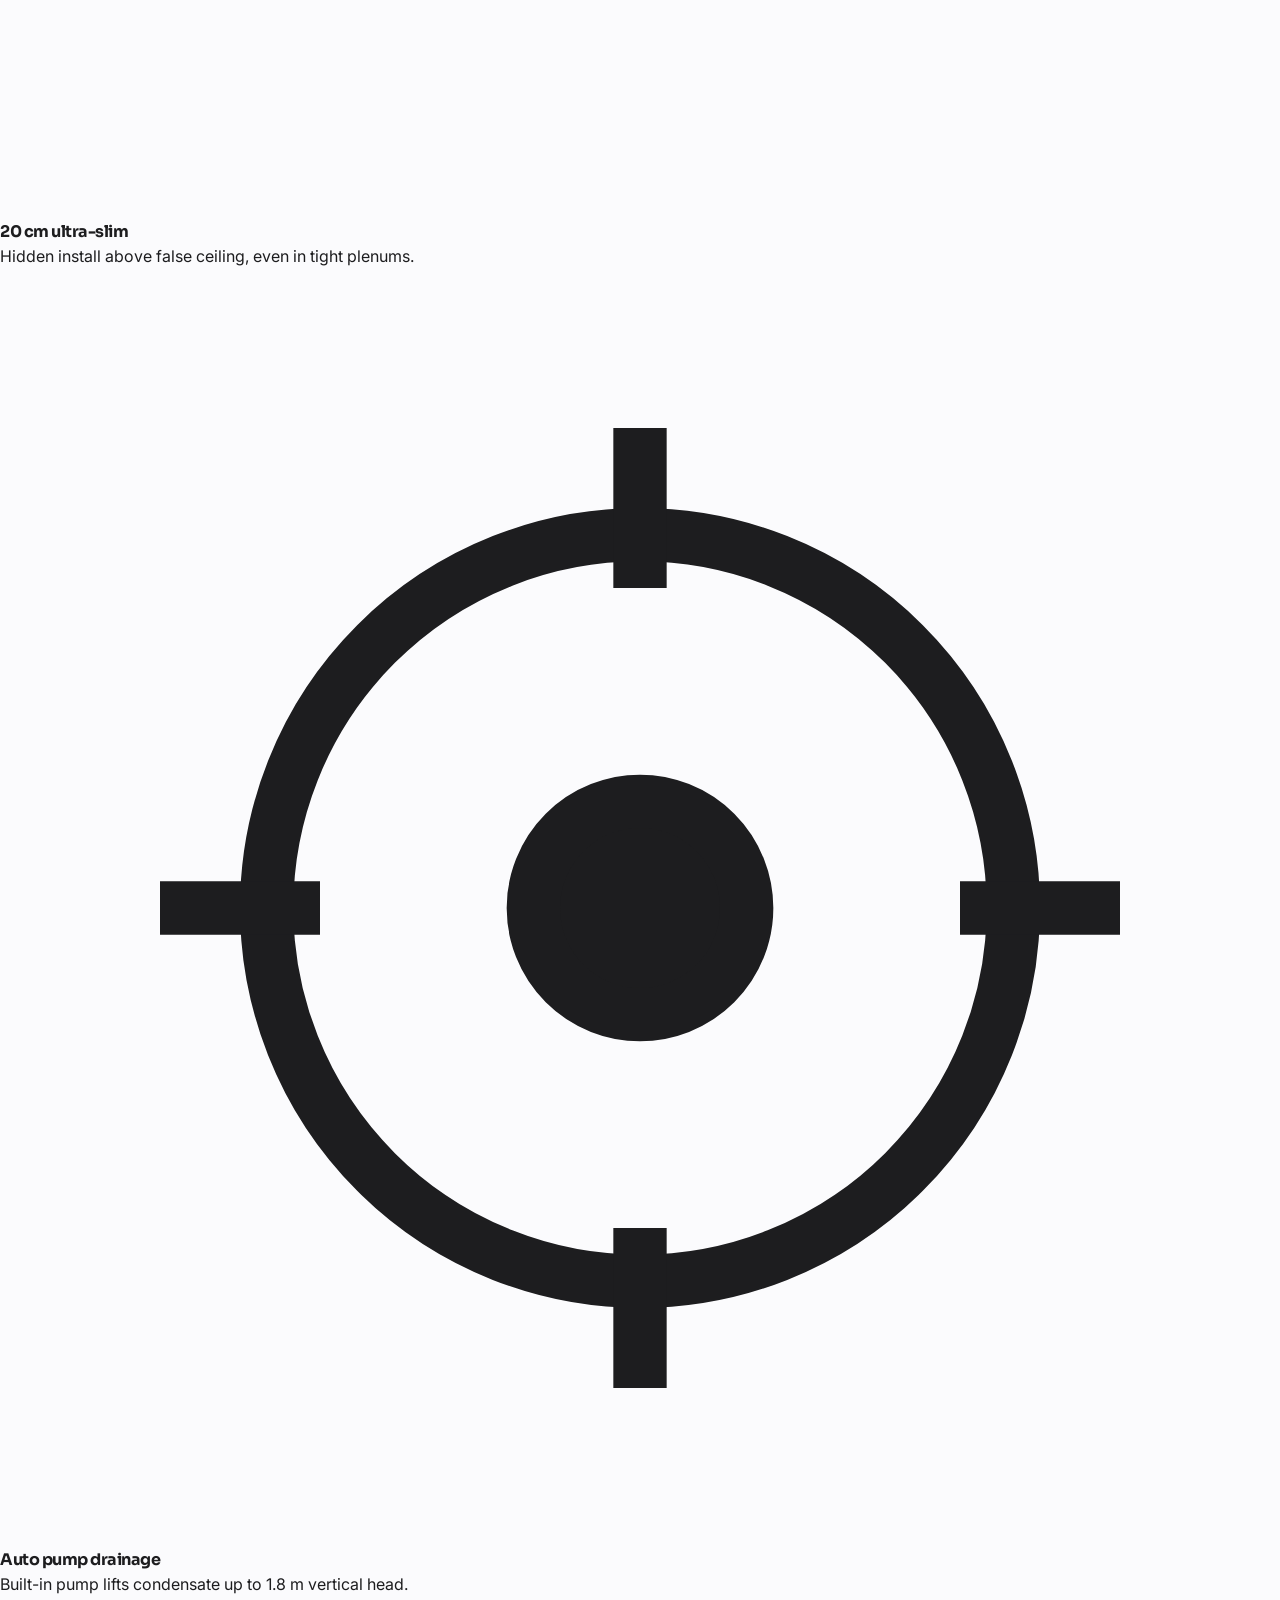
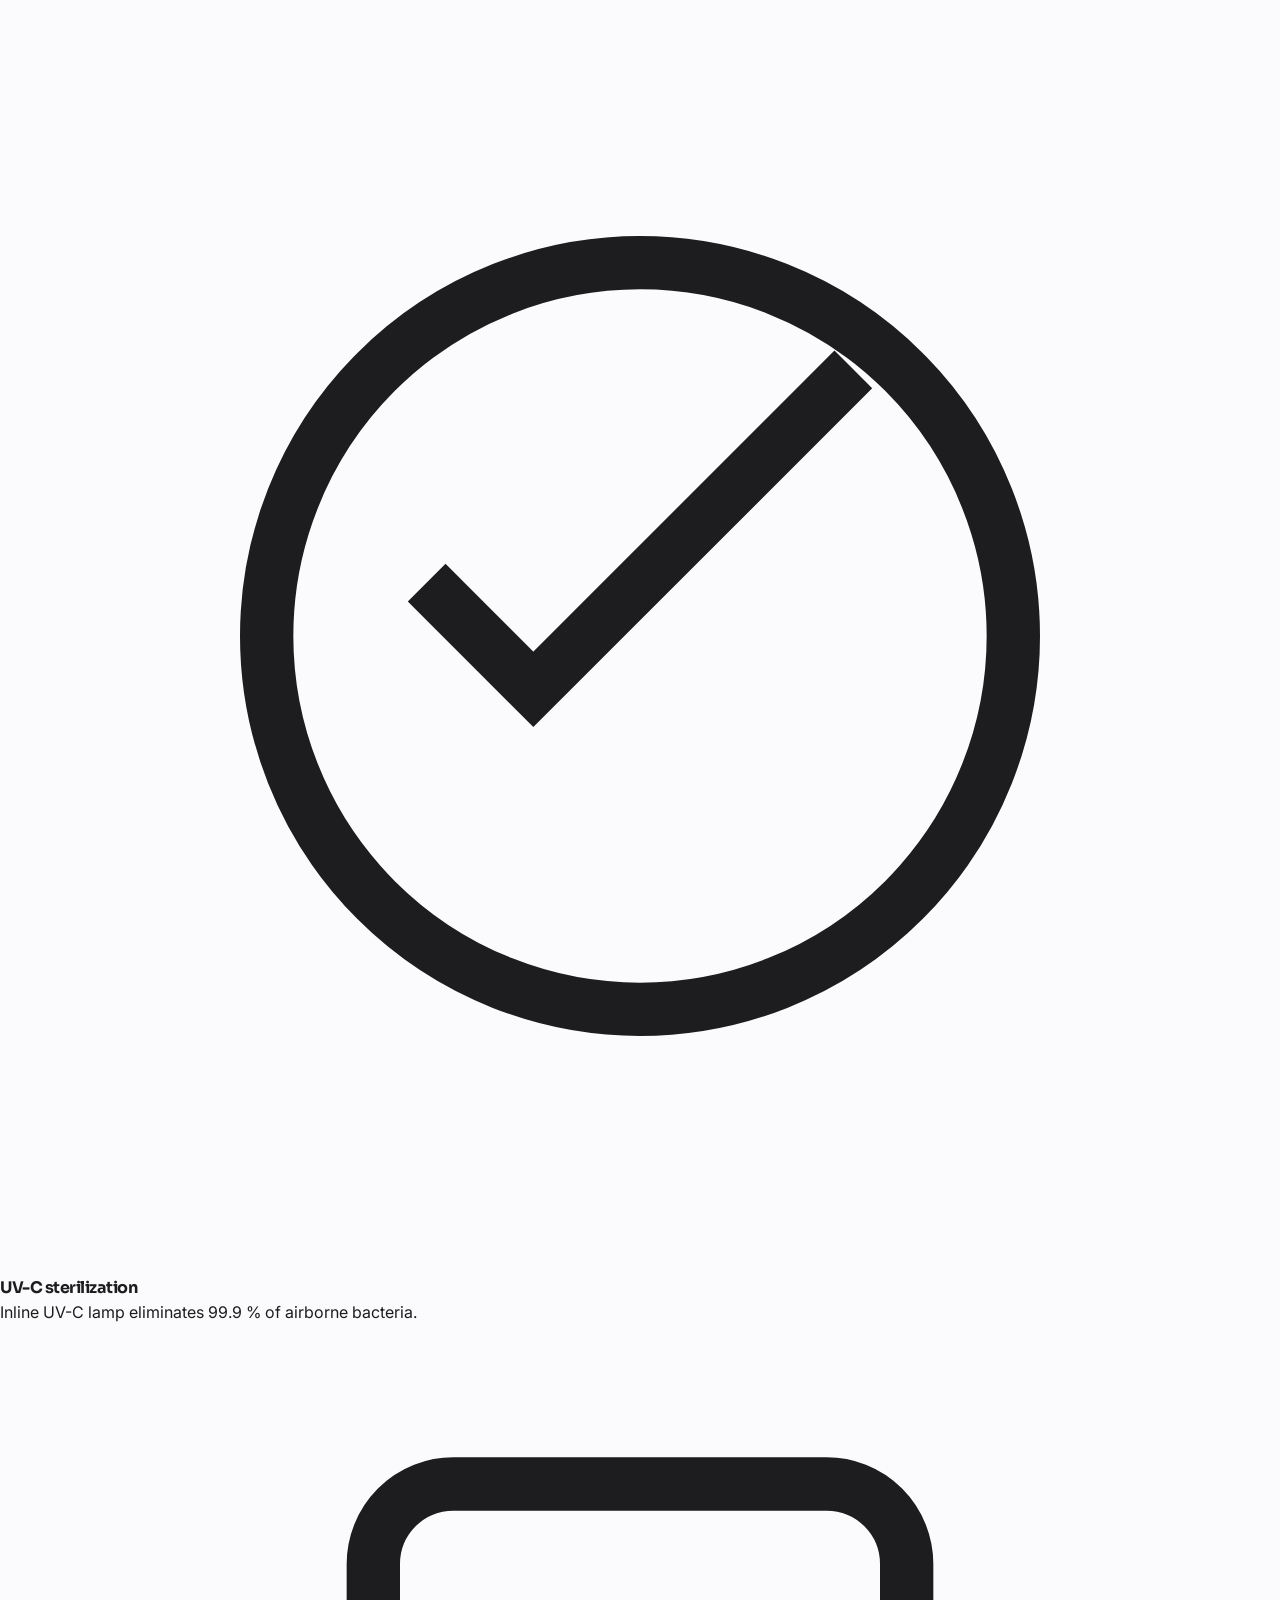
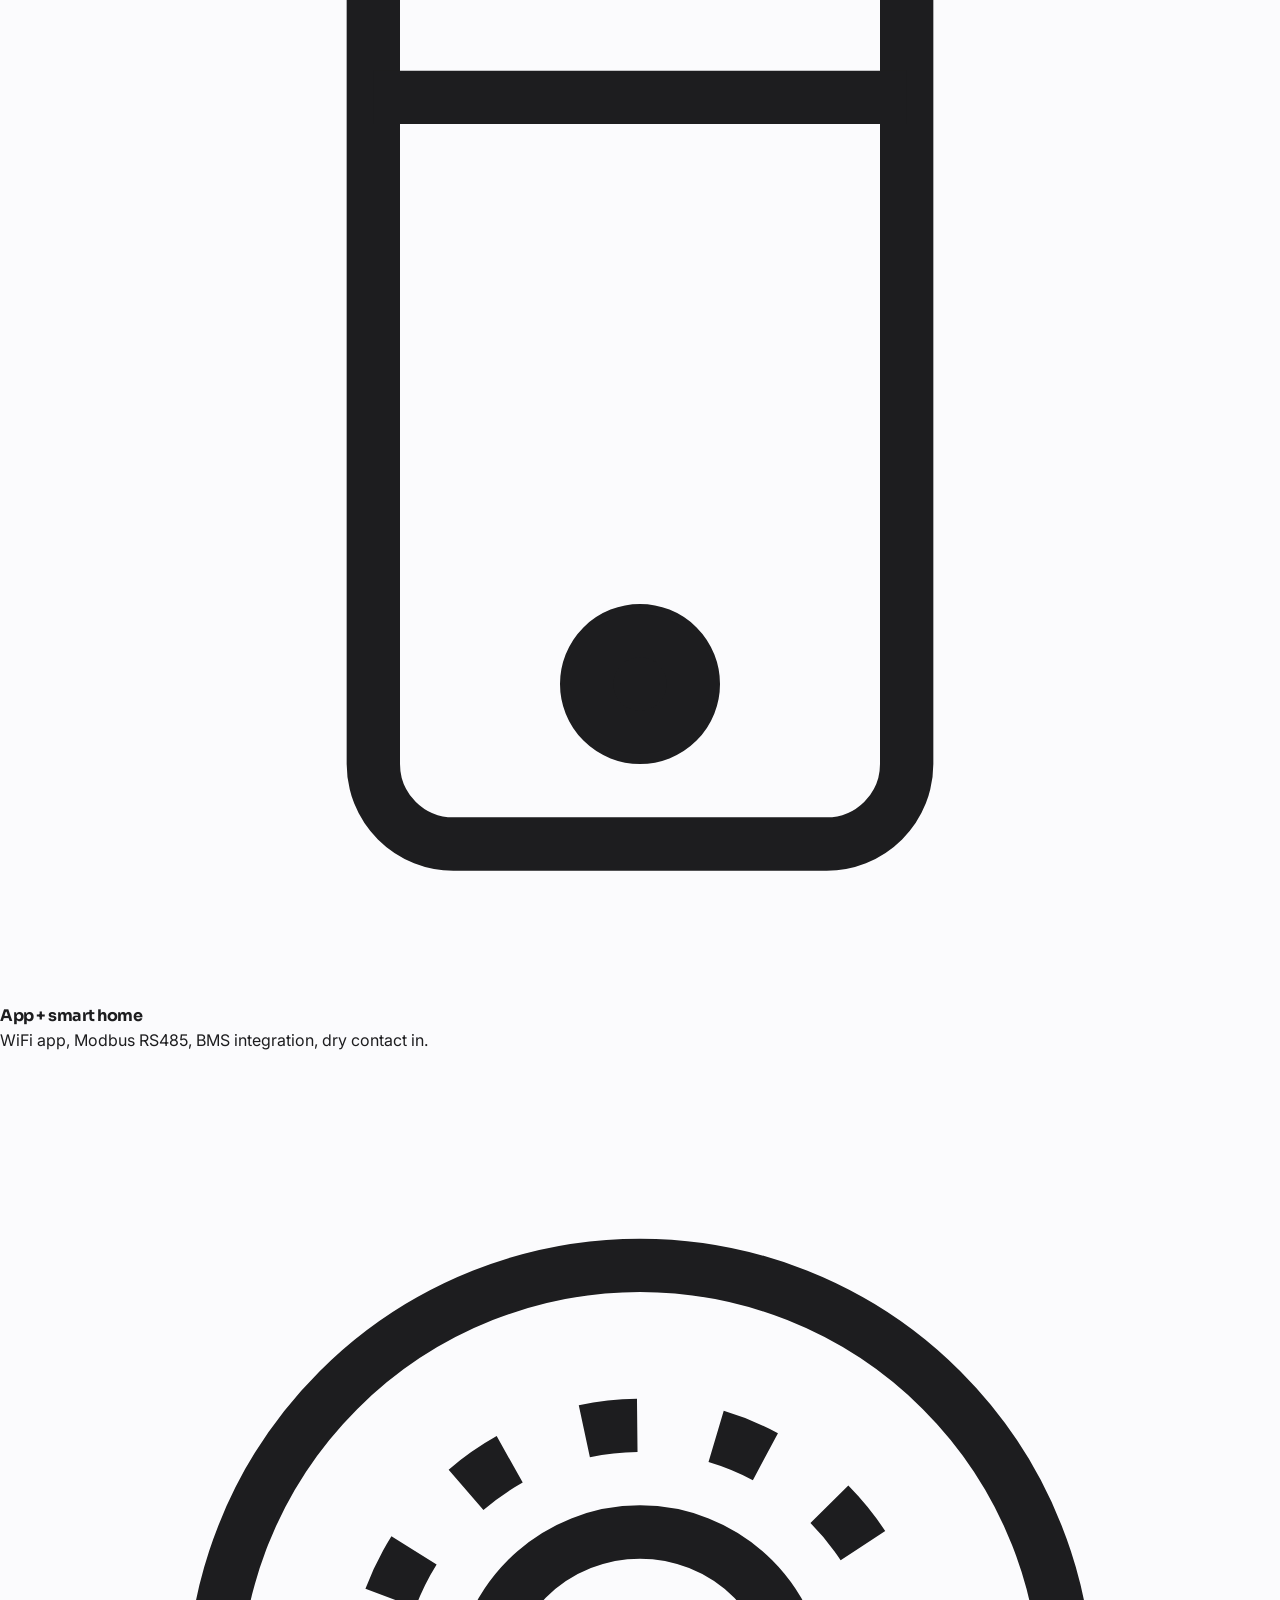
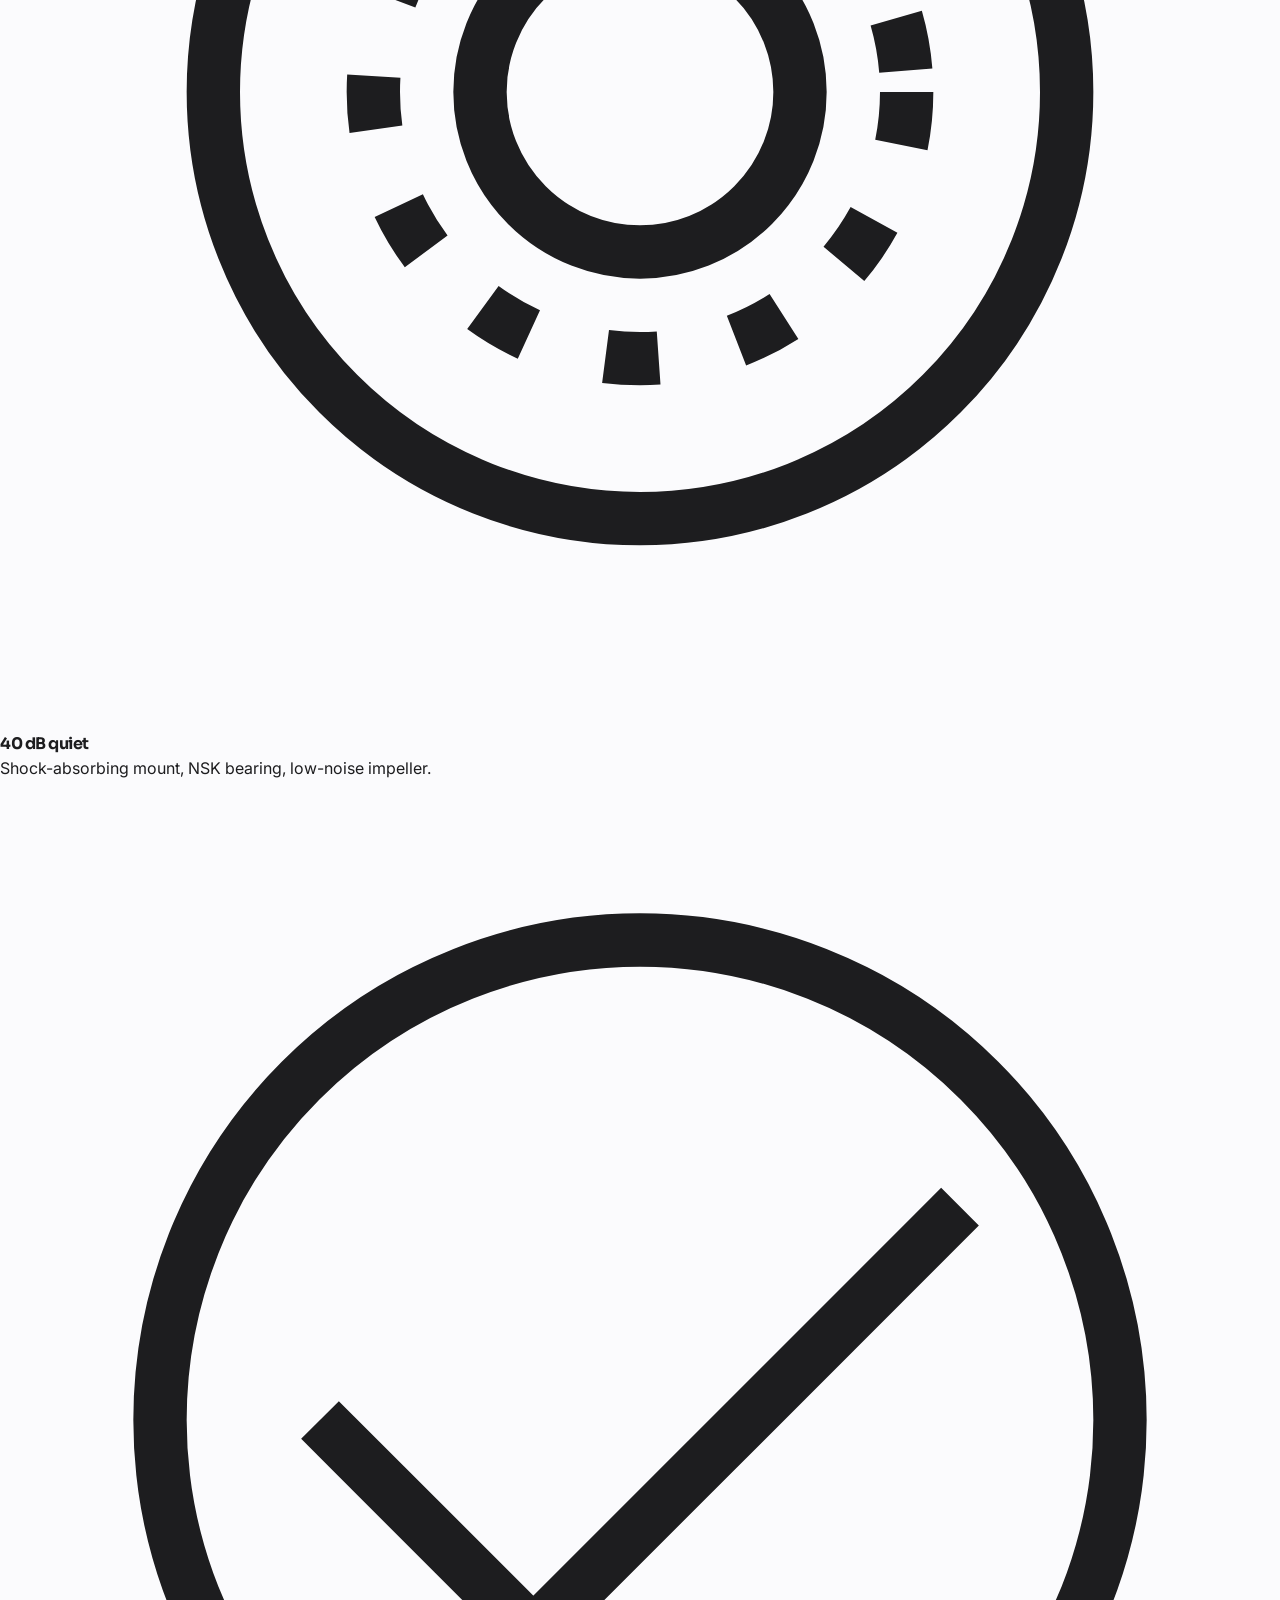
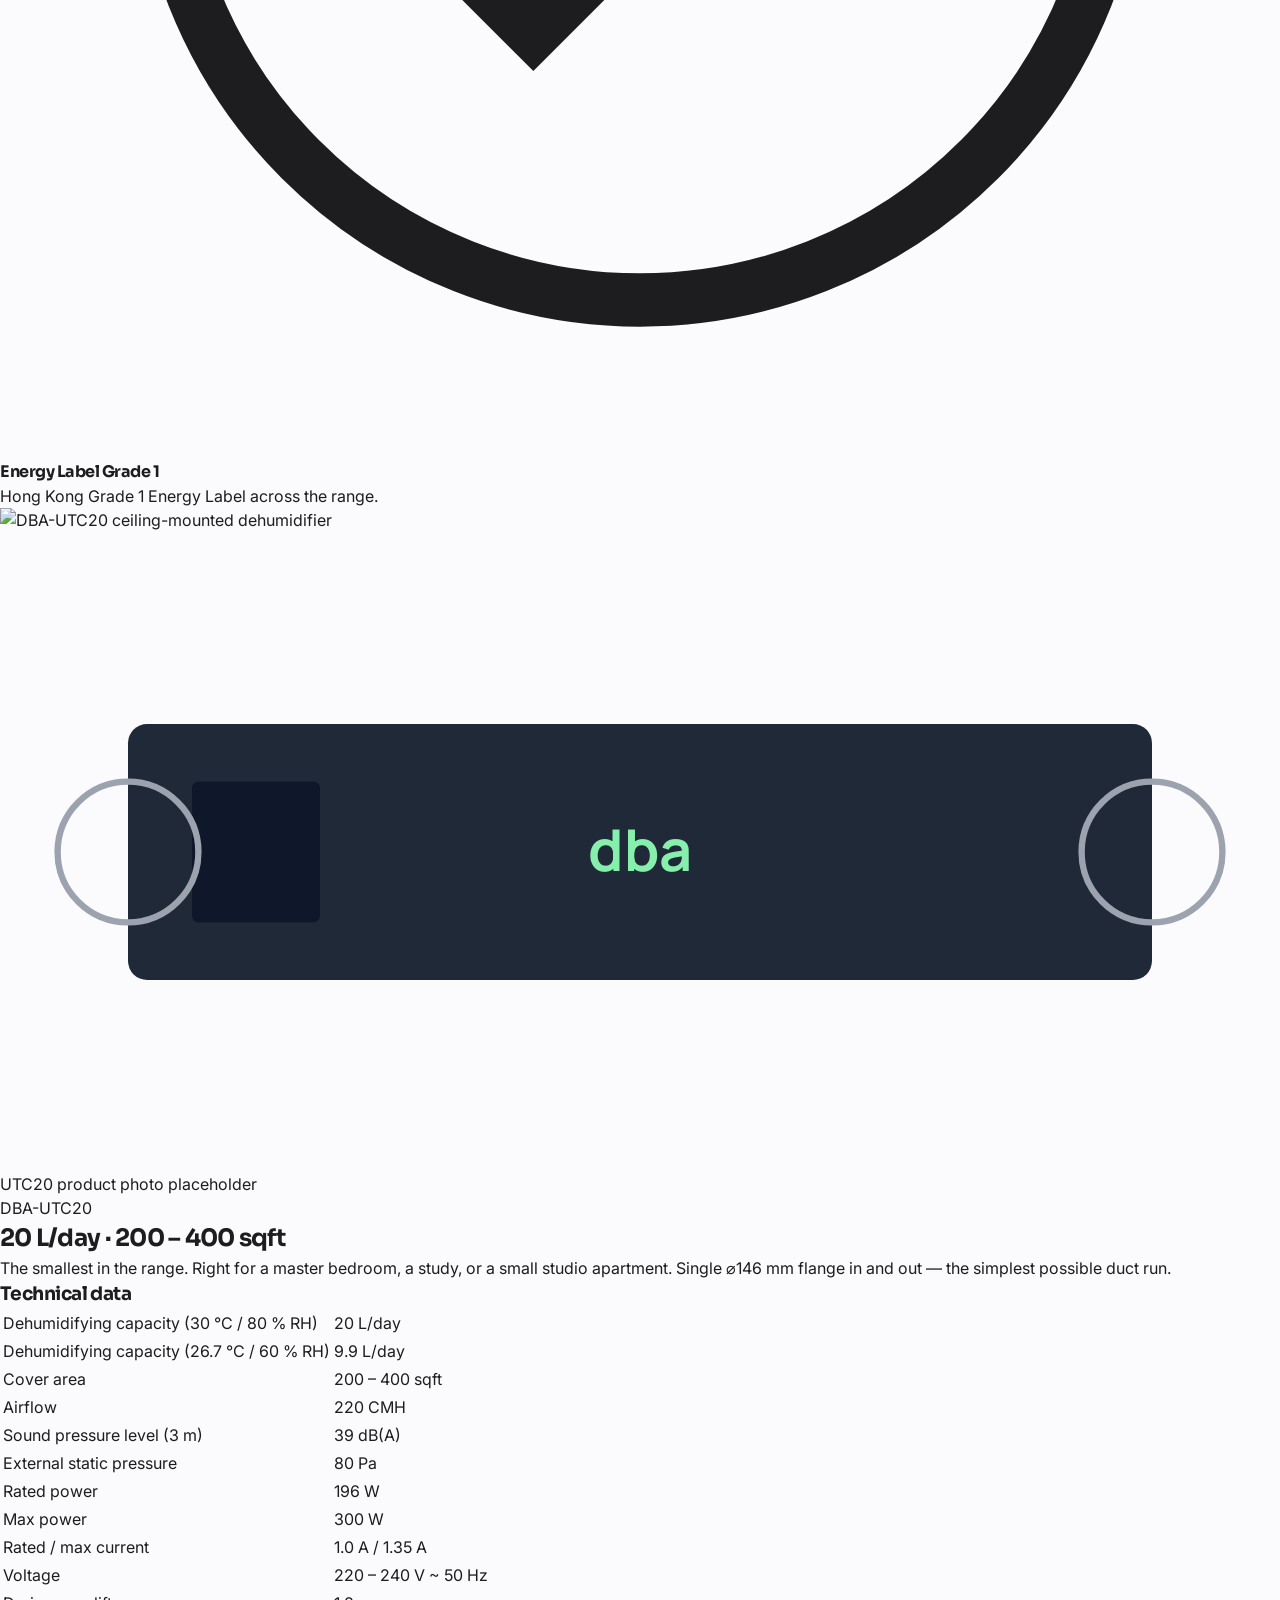
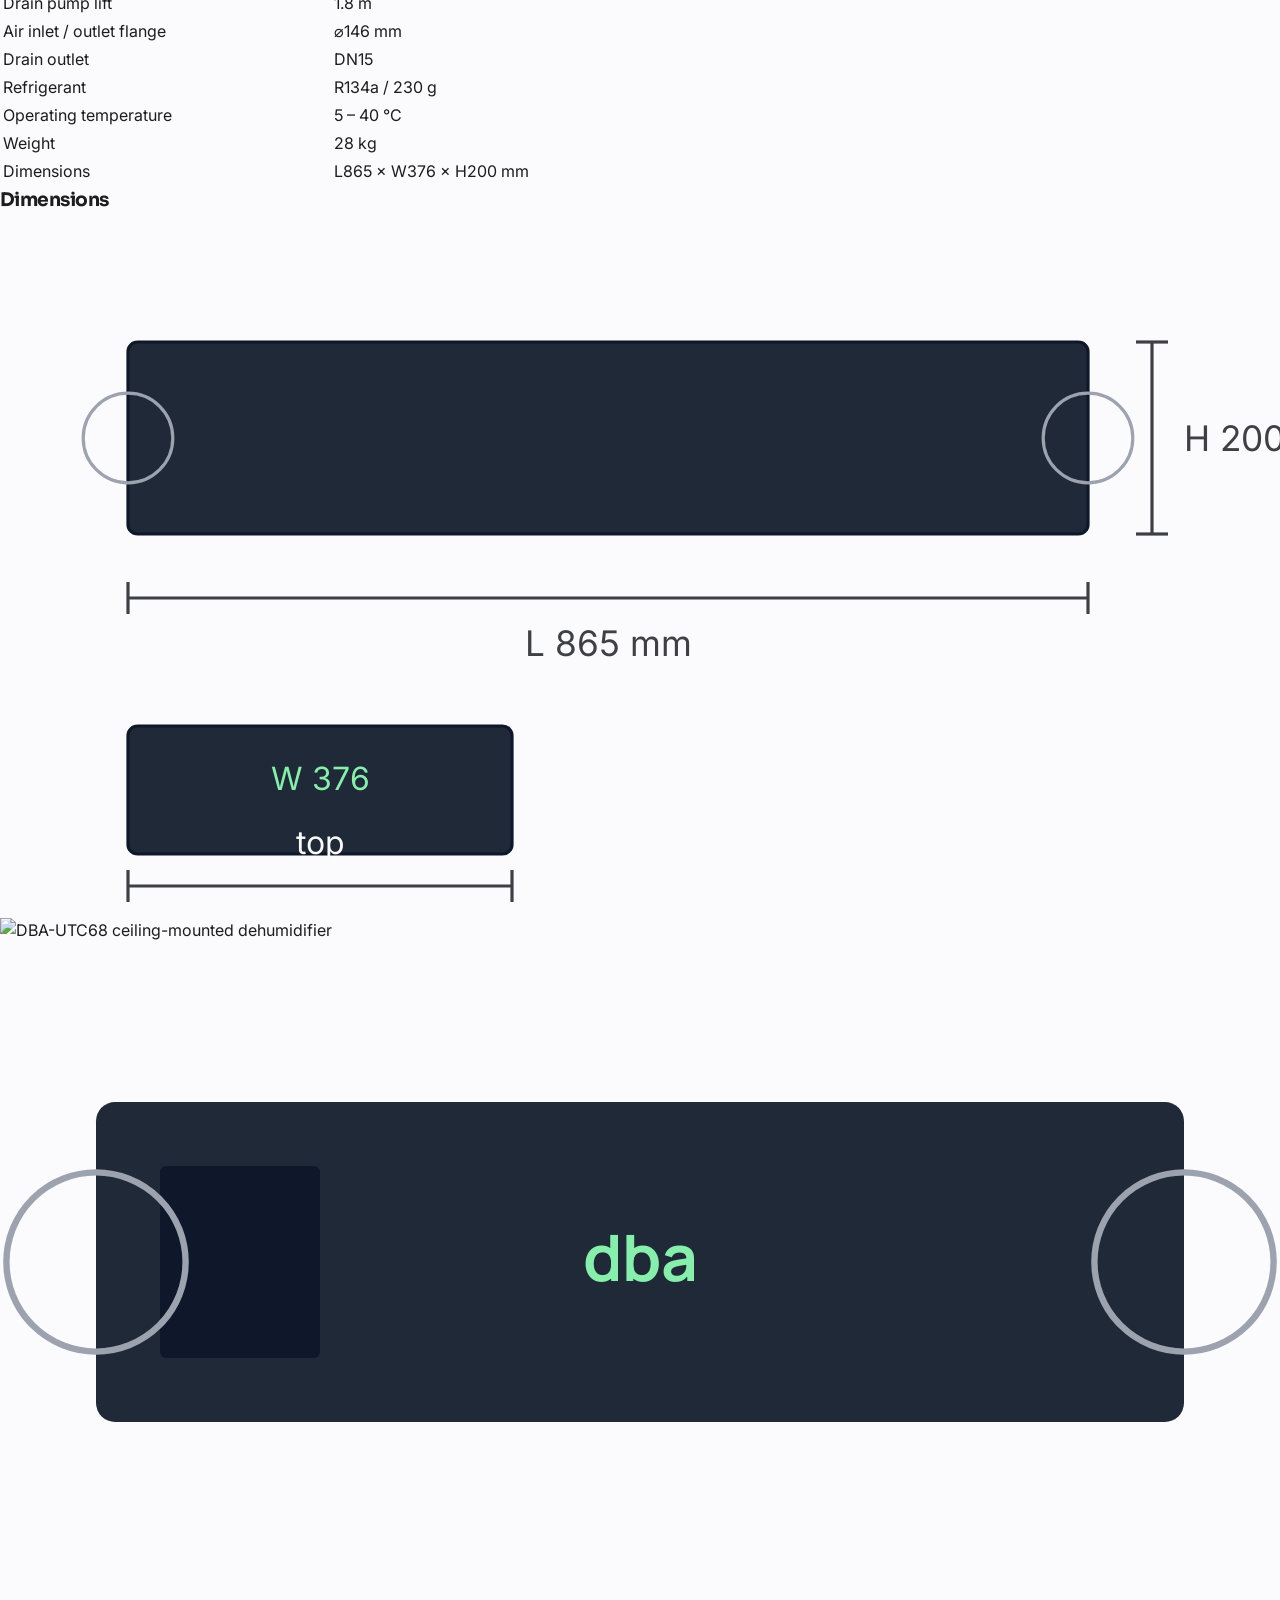
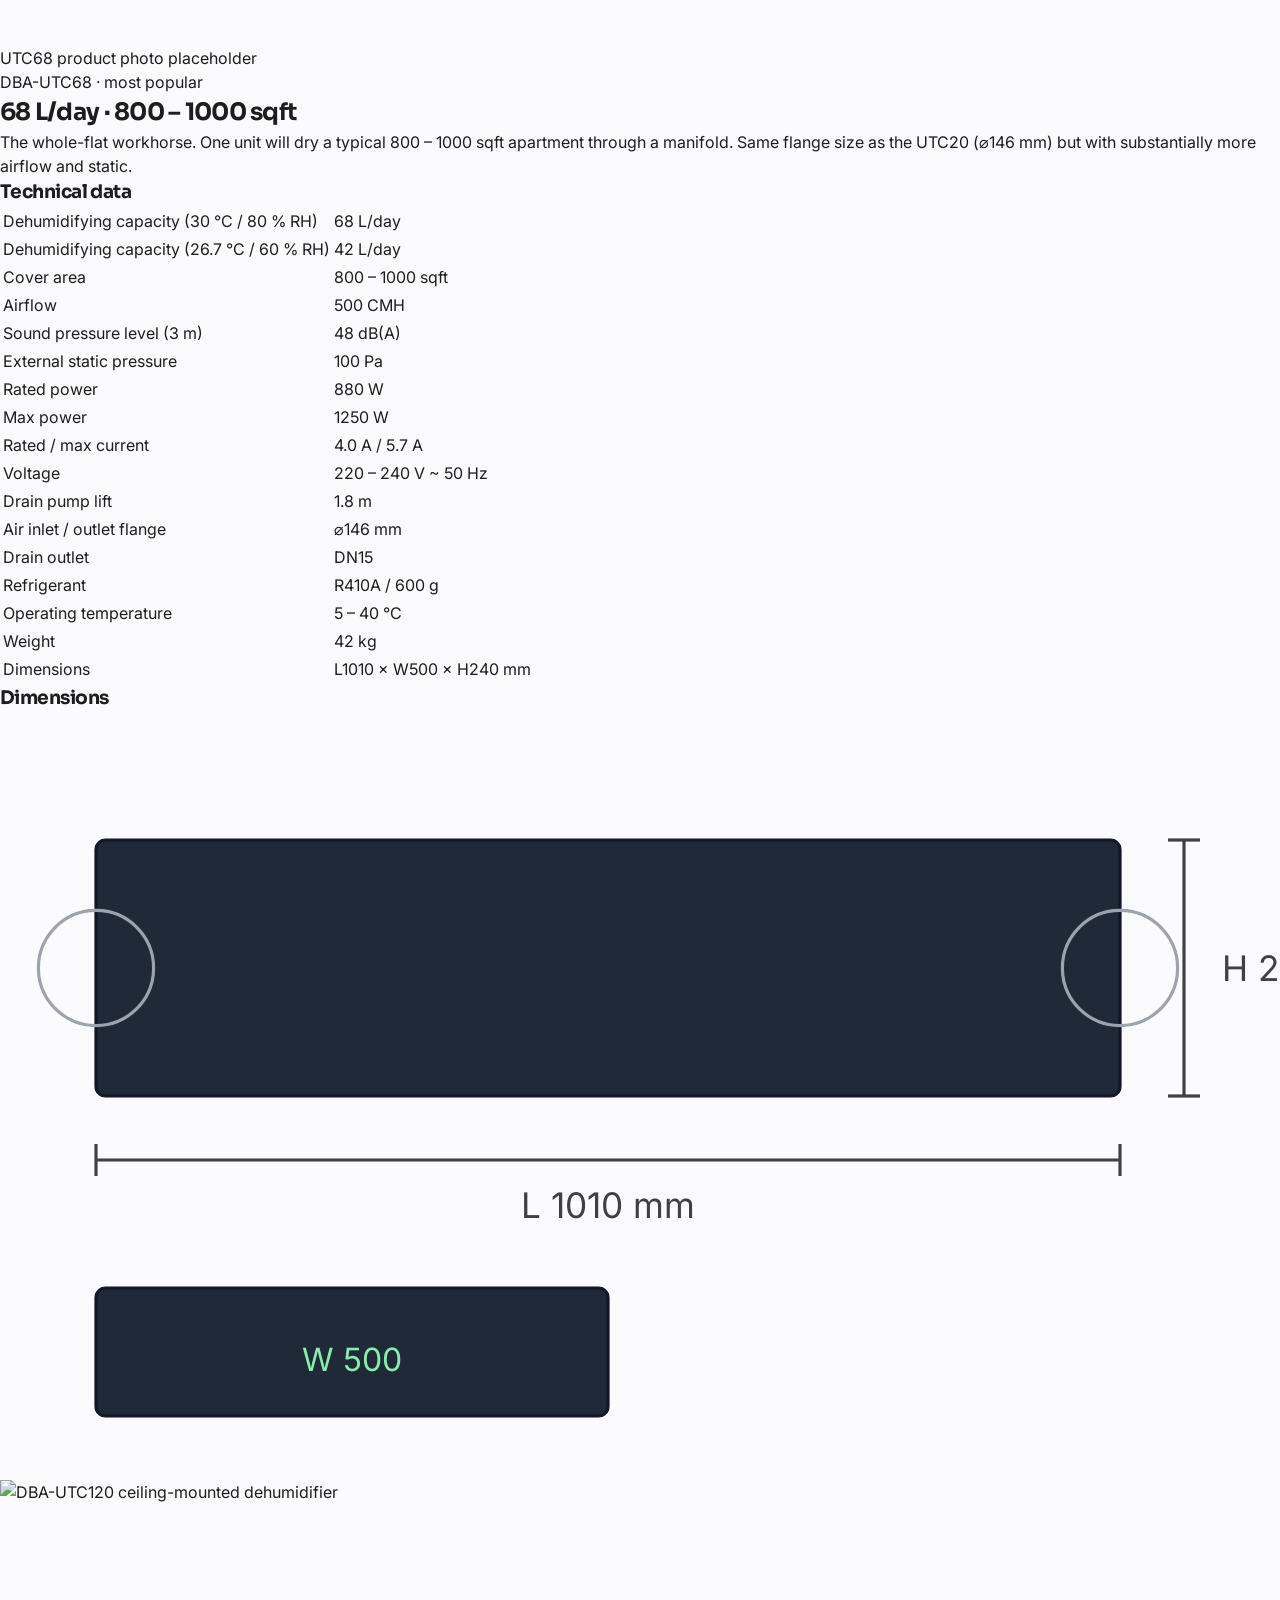
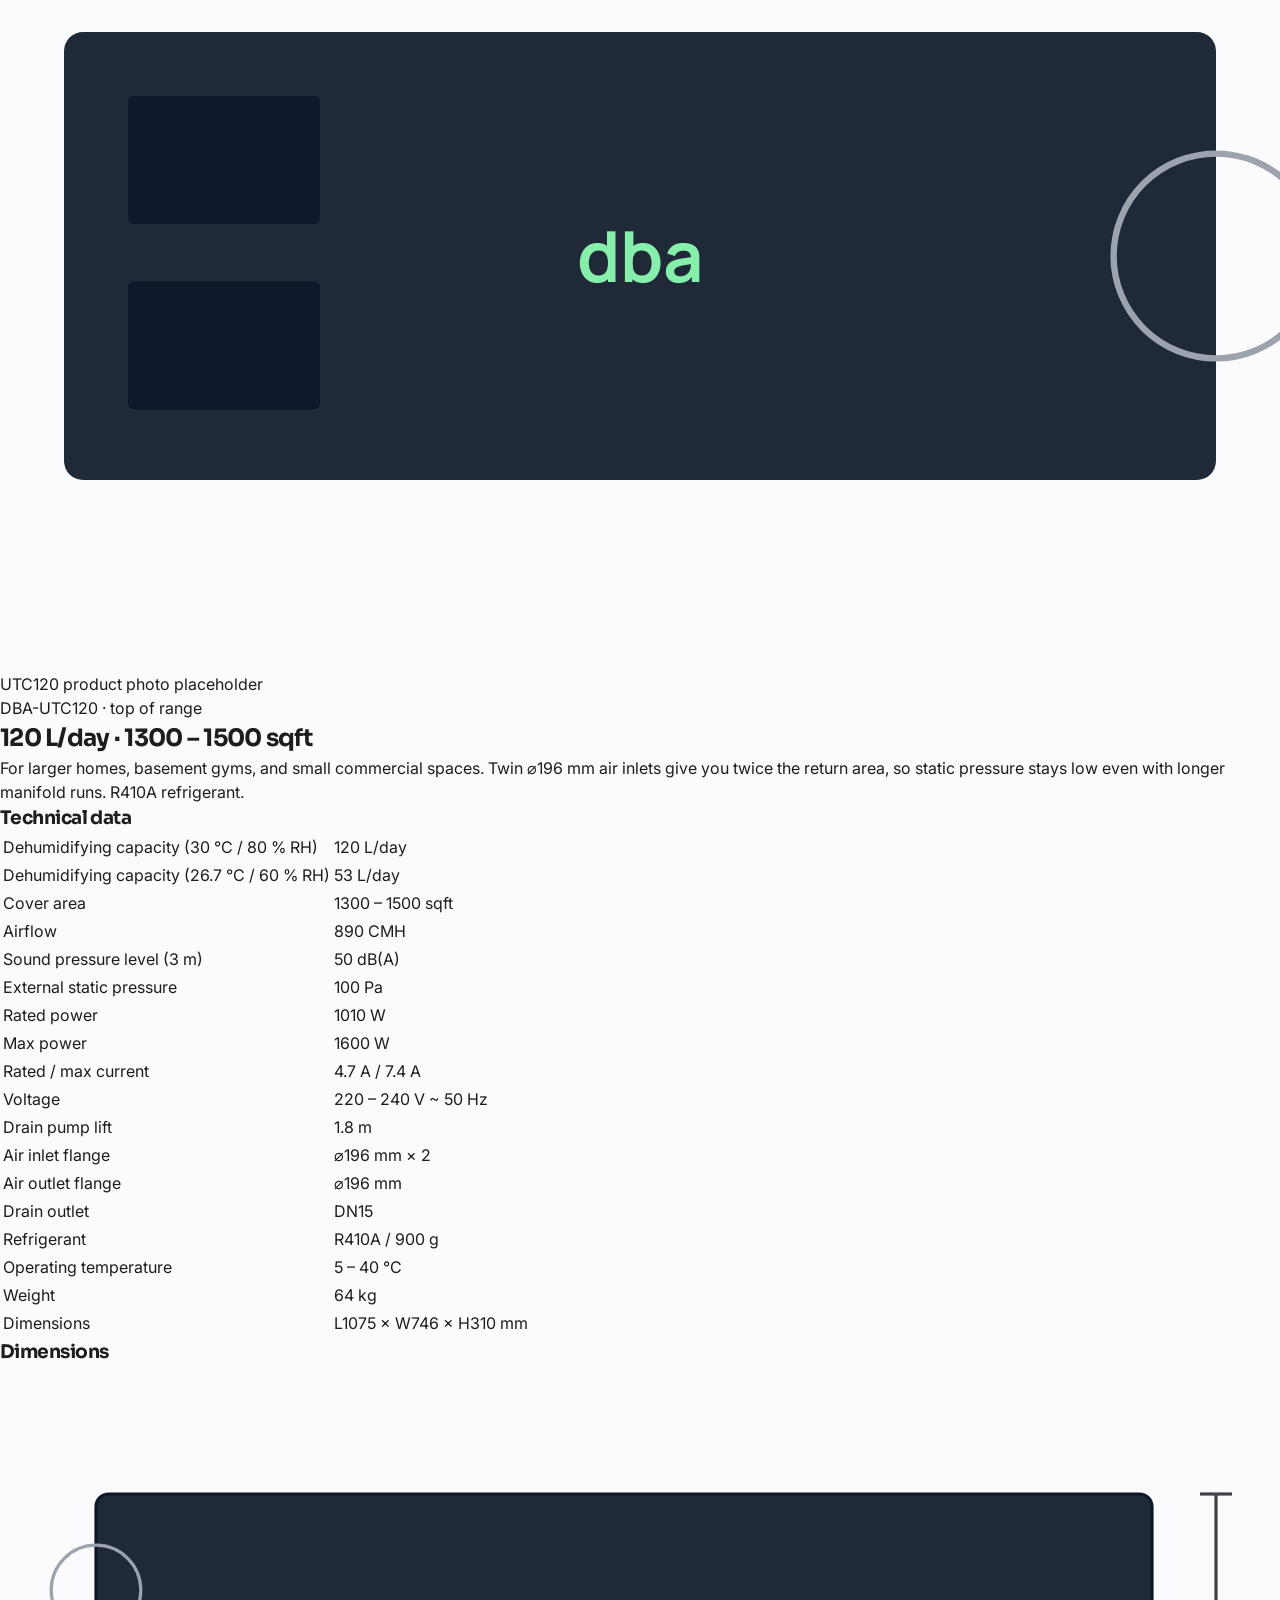
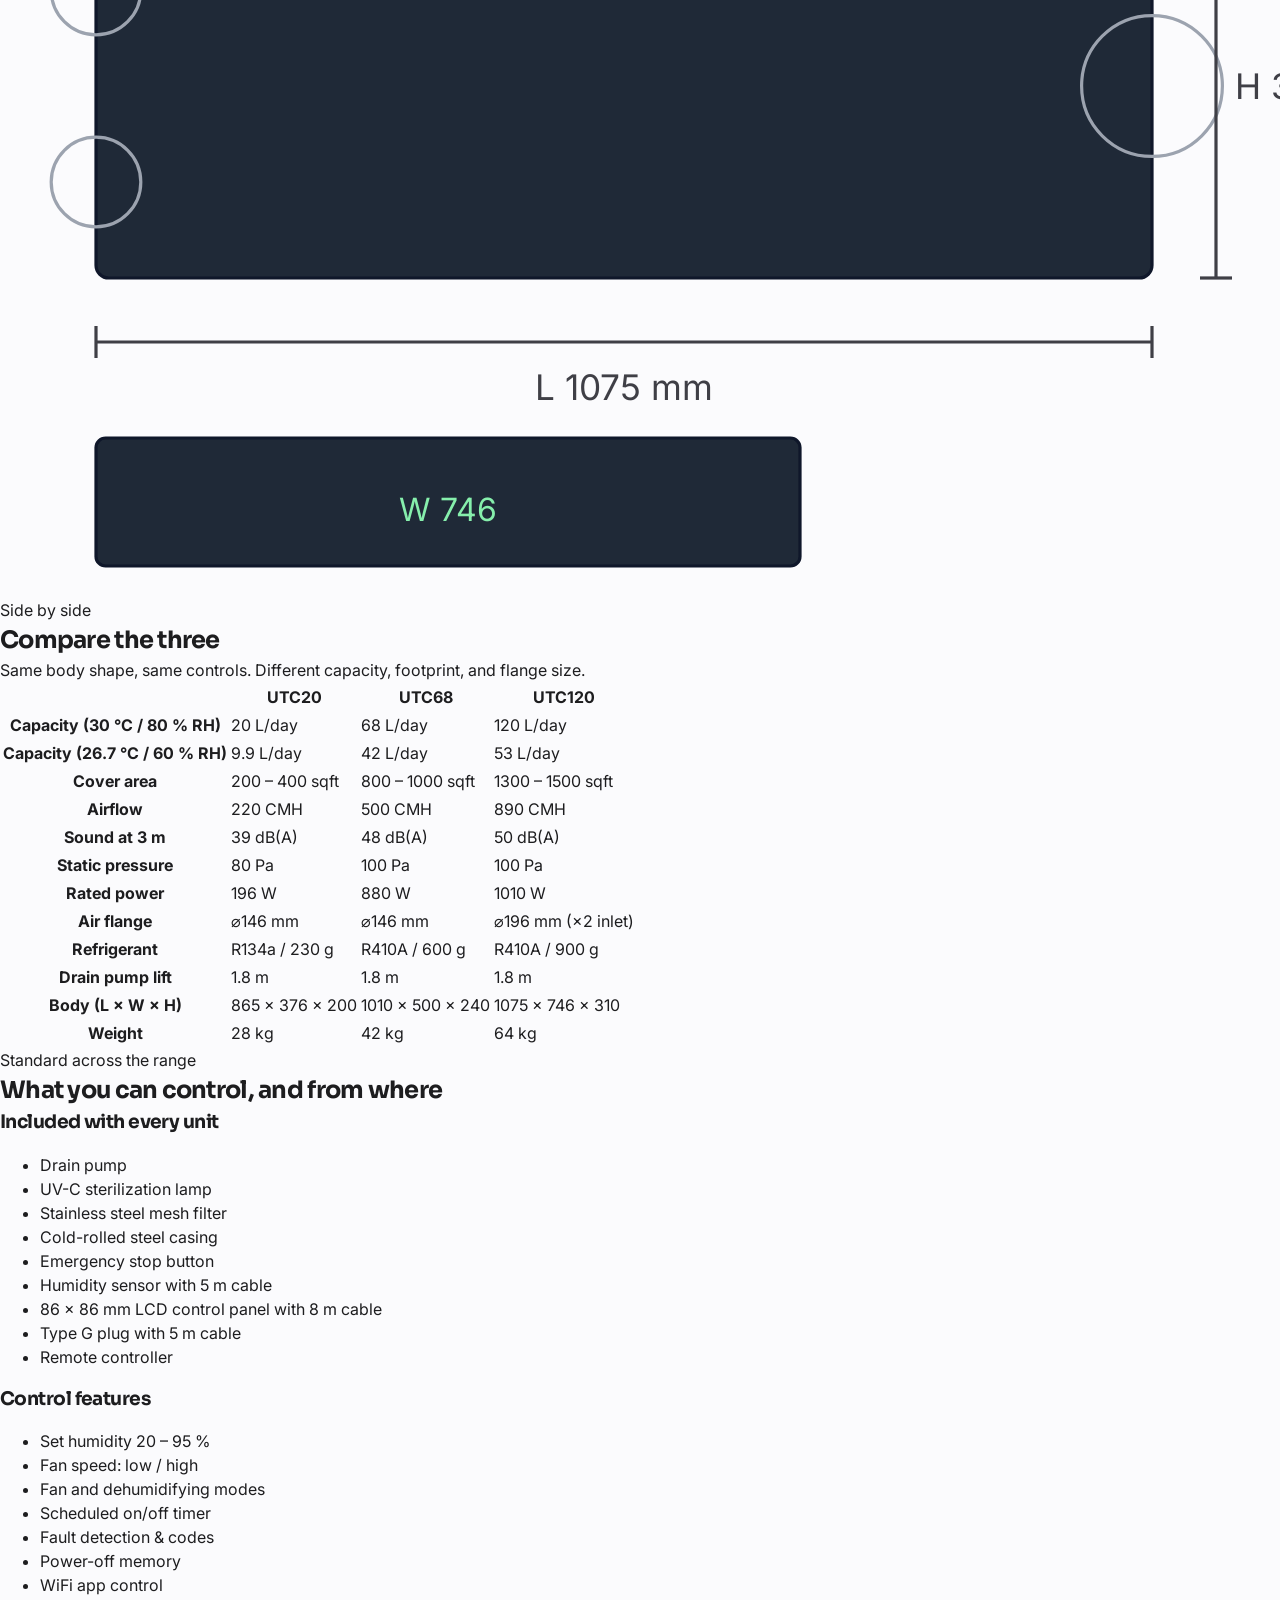
==== commit 2ac1339f: "Redesign home: bento layout + hero headline, Sora type, calm neutral palette - Replace 4 identical g" ====
--- a/products.html
+++ b/products.html
@@ -9,9 +9,9 @@
 <link rel="canonical" href="https://www.dbadiy.com/products.html" />
 <link rel="preconnect" href="https://fonts.googleapis.com" />
 <link rel="preconnect" href="https://fonts.gstatic.com" crossorigin />
-<link href="https://fonts.googleapis.com/css2?family=Manrope:wght@400;500;600;700;800&family=Inter:wght@400;500;600&family=Fredoka:wght@400;500;600;700&family=Nunito:wght@400;500;600;700;800&display=swap" rel="stylesheet" />
+<link href="https://fonts.googleapis.com/css2?family=Manrope:wght@400;500;600;700;800&family=Inter:wght@400;500;600&family=Sora:wght@400;500;600;700;800&display=swap" rel="stylesheet" />
 <link rel="stylesheet" href="style.css" />
-<link rel="stylesheet" href="fun.css?v=20260614b" />
+<link rel="stylesheet" href="fun.css?v=20260614c" />
 <link rel="icon" type="image/svg+xml" href="images/favicon.svg" />
 </head>
 <body>
--- a/fun.css
+++ b/fun.css
@@ -1,18 +1,16 @@
 /* ============================================================
-   DBA DIY — "Calm / Apple-like" theme layer over style.css
-   Restrained, premium, monochrome. One subtle accent.
-   Replaces the earlier colourful treatment. Loaded after
-   style.css. Bilingual-safe (zh keeps Noto Sans TC).
+   DBA DIY — "Studio" theme layer over style.css
+   Calm, premium, Apple-like. Asymmetric bento home, neutral
+   palette (photos carry the colour), Sora display type.
+   Loaded after style.css. Bilingual-safe (zh keeps Noto Sans TC).
    ============================================================ */
 
 :root {
-  /* neutral Apple-ish system */
-  --primary: #0071e3;          /* single restrained accent (links/active) */
+  --primary: #0071e3;          /* single restrained accent */
   --primary-deep: #0058b0;
   --primary-soft: #f0f6ff;
 
-  /* fold every loud semantic colour back toward neutral so per-card
-     accents in the HTML stop shouting */
+  /* fold loud per-card accents toward neutral */
   --teal: #4b5563;   --teal-deep: #374151;  --teal-soft: #f3f4f6;
   --green: #4b5563;  --green-soft: #f3f4f6;
   --amber: #6b7280;  --amber-soft: #f3f4f6;
@@ -20,51 +18,46 @@
   --pink: #4b5563;   --pink-soft: #f3f4f6;
   --red: #d1453b;    --red-soft: #fdeceb;
 
-  /* surfaces */
   --bg: #fbfbfd;
-  --bg-deep: #f5f5f7;
+  --bg-deep: #f2f2f5;
   --surface: #ffffff;
   --ink: #1d1d1f;
   --ink-2: #424245;
   --ink-3: #6e6e73;
   --ink-4: #86868b;
   --line: #e6e6ea;
-  --line-2: #d2d2d7;
-
-  /* Apple-ish rounding */
-  --radius-lg: 20px;
+  --line-2: #d6d6db;
+
+  --radius-lg: 22px;
   --radius-md: 16px;
   --radius-sm: 11px;
 
-  /* very subtle, neutral shadows */
   --shadow-sm: 0 1px 2px rgba(0, 0, 0, 0.04);
-  --shadow-md: 0 4px 16px rgba(0, 0, 0, 0.06);
-  --shadow-lg: 0 14px 38px rgba(0, 0, 0, 0.10);
+  --shadow-md: 0 6px 22px rgba(0, 0, 0, 0.07);
+  --shadow-lg: 0 18px 44px rgba(0, 0, 0, 0.11);
 
   --ease: cubic-bezier(0.22, 0.61, 0.36, 1);
 }
 
-/* ---------- clean, quiet canvas (no colour blobs) ---------- */
-body {
-  background: var(--bg) !important;
-}
-
-/* ---------- refined system typography ---------- */
+body { background: var(--bg) !important; }
+
+/* ---------- type: Sora display + system body ---------- */
 html {
-  font-family: -apple-system, BlinkMacSystemFont, 'SF Pro Display', 'Inter', 'Manrope', 'Segoe UI', Roboto, sans-serif;
+  font-family: -apple-system, BlinkMacSystemFont, 'SF Pro Display', 'Inter', 'Segoe UI', Roboto, sans-serif;
   color: var(--ink);
 }
 h1, h2, h3, h4, h5 {
-  font-family: -apple-system, BlinkMacSystemFont, 'SF Pro Display', 'Inter', 'Manrope', sans-serif;
+  font-family: 'Sora', -apple-system, BlinkMacSystemFont, 'Inter', sans-serif;
   font-weight: 700;
-  letter-spacing: -0.022em;
+  letter-spacing: -0.03em;
 }
 body.lang-zh,
 body.lang-zh h1, body.lang-zh h2, body.lang-zh h3, body.lang-zh h4, body.lang-zh h5 {
   font-family: 'Noto Sans TC', -apple-system, sans-serif;
-}
-
-/* ---------- kill every decorative colour wash / animated blob ---------- */
+  letter-spacing: -0.01em;
+}
+
+/* kill every decorative colour wash / animated blob */
 .tile::before,
 .step-card::before,
 .step-card::after,
@@ -75,50 +68,120 @@
 .step-hero::before,
 .step-hero::after { display: none !important; }
 
-/* ============== HOME TILES ============== */
-.tile {
-  background: var(--surface);
+/* ============================================================
+   HOME — hero headline
+   ============================================================ */
+.home-hero { padding: 48px 24px 20px; }
+.home-logo img { max-width: 160px; }
+.home-tagline {
+  margin: 26px auto 0;
+  max-width: 18ch;
+  font-family: 'Sora', -apple-system, sans-serif;
+  font-weight: 700;
+  font-size: clamp(2rem, 6vw, 3.4rem);
+  line-height: 1.04;
+  letter-spacing: -0.035em;
+  color: var(--ink);
+}
+.home-subtagline {
+  margin: 16px auto 0;
+  max-width: 46ch;
+  font-size: clamp(1rem, 2.4vw, 1.18rem);
+  line-height: 1.5;
+  color: var(--ink-3);
+}
+.lang-zh .home-tagline { max-width: 22ch; letter-spacing: -0.01em; }
+
+/* ============================================================
+   HOME — asymmetric bento grid
+   ============================================================ */
+.tile-grid {
+  grid-template-columns: 1fr;       /* mobile: single column */
+  gap: 14px;
+  max-width: 780px;
+  padding: 18px 16px 24px;
+}
+
+/* every home tile -> clean neutral card */
+.tile-feature {
+  background: var(--surface) !important;
+  color: var(--ink);
   border: 1px solid var(--line);
   border-radius: var(--radius-lg);
   box-shadow: var(--shadow-sm);
+  isolation: isolate;
   transition: transform 0.3s var(--ease), box-shadow 0.3s var(--ease), border-color 0.2s;
 }
-.tile:active { transform: scale(0.985); }
 @media (hover: hover) {
-  .tile:hover { transform: translateY(-3px); border-color: var(--line-2); box-shadow: var(--shadow-md); }
-}
-.tile-icon {
-  width: 44px; height: 44px;
-  border-radius: 12px;
-  background: var(--bg-deep);
-  color: var(--ink);
-  box-shadow: none;
-}
-.tile h3 { font-weight: 600; letter-spacing: -0.02em; }
-.tile p { color: var(--ink-3); }
-
-/* big colourful feature tiles -> calm light cards */
-.tile-feature,
-.tile-feature-alt,
-.tile-feature-product,
-.tile-feature-cases {
-  background: var(--bg-deep) !important;
-  color: var(--ink);
-  border: 1px solid var(--line);
-}
-.tile-feature h2 { color: var(--ink); }
+  .tile-feature:hover { transform: translateY(-4px); border-color: var(--line-2); box-shadow: var(--shadow-lg); }
+  .tile-feature:hover .tile-feature-photo img { transform: scale(1.04); }
+}
+.tile-feature h2 { color: var(--ink); font-size: clamp(1.6rem, 4.5vw, 2.2rem); }
 .tile-feature p { color: var(--ink-3); }
 .tile-go { color: var(--ink); font-weight: 600; }
+.tile-feature:hover .tile-go { color: var(--primary); }
 .tile-tag {
-  background: rgba(255, 255, 255, 0.9);
-  color: var(--ink-2);
-  border: 1px solid var(--line);
-  backdrop-filter: none;
-  -webkit-backdrop-filter: none;
-  font-weight: 600;
-}
-
-/* ============== STEP OVERVIEW CARDS ============== */
+  background: var(--bg-deep);
+  color: var(--ink-3);
+  border: 1px solid var(--line);
+  backdrop-filter: none; -webkit-backdrop-filter: none;
+  font-weight: 600; letter-spacing: 0.08em;
+}
+.tile-feature-photo { background: linear-gradient(180deg, #f7f7fa, #ececed); }
+.tile-feature-photo img { transition: transform 0.5s var(--ease); }
+
+/* DESKTOP/TABLET: 1 big hero + a clean three-up row */
+@media (min-width: 760px) {
+  .tile-grid {
+    grid-template-columns: repeat(3, 1fr);
+    gap: 18px;
+    max-width: 1120px;
+  }
+  /* hero = Installation (the bare .tile-feature) spans full width, horizontal */
+  .tile-grid > .tile-feature { grid-column: 1 / -1; }
+  .tile-grid > .tile-feature:not(.tile-feature-alt):not(.tile-feature-cases):not(.tile-feature-product) {
+    grid-template-columns: 1.05fr 1fr;
+    min-height: 340px;
+  }
+  .tile-grid > .tile-feature:not(.tile-feature-alt):not(.tile-feature-cases):not(.tile-feature-product) .tile-feature-body {
+    padding: 44px 16px 44px 44px;
+  }
+  .tile-grid > .tile-feature:not(.tile-feature-alt):not(.tile-feature-cases):not(.tile-feature-product) h2 {
+    font-size: clamp(2.4rem, 3.6vw, 3.2rem);
+  }
+
+  /* the three supporting tiles -> equal vertical cards, photo on top */
+  .tile-feature-alt,
+  .tile-feature-cases,
+  .tile-feature-product {
+    grid-column: span 1 !important;
+    display: flex !important;
+    flex-direction: column;
+    min-height: 360px;
+  }
+  .tile-feature-alt .tile-feature-photo,
+  .tile-feature-cases .tile-feature-photo,
+  .tile-feature-product .tile-feature-photo {
+    order: -1;
+    aspect-ratio: 16 / 11;
+    width: 100%;
+  }
+  .tile-feature-alt .tile-feature-body,
+  .tile-feature-cases .tile-feature-body,
+  .tile-feature-product .tile-feature-body {
+    padding: 22px 24px 26px;
+  }
+}
+
+/* MOBILE: keep feature tiles as compact horizontal cards */
+@media (max-width: 759px) {
+  .tile-feature { grid-template-columns: 1.1fr 0.9fr; min-height: 168px; }
+  .tile-feature-photo { aspect-ratio: auto; }
+}
+
+/* ============================================================
+   STEP OVERVIEW CARDS
+   ============================================================ */
 .step-card {
   --accent: var(--ink);
   background: var(--surface);
@@ -130,79 +193,49 @@
 @media (hover: hover) {
   .step-card:hover { transform: translateY(-3px); border-color: var(--line-2); box-shadow: var(--shadow-md); }
 }
-/* refined, quiet numerals */
-.step-n {
-  color: var(--line-2);
-  opacity: 1;
-  font-weight: 700;
-  letter-spacing: -0.04em;
-}
+.step-n { color: var(--line-2); opacity: 1; font-weight: 700; letter-spacing: -0.04em; }
 .step-card h3 { font-weight: 600; color: var(--ink); }
 .step-card p { color: var(--ink-3); }
-.step-card-final {
-  background: var(--bg-deep);
-  border-color: var(--line);
-}
-
-/* ============== CTAs ============== */
-/* primary action = clean black pill (Apple) */
+.step-card-final { background: var(--bg-deep); border-color: var(--line); }
+
+/* ============================================================
+   CTAs / CHIPS / STEPPER
+   ============================================================ */
 .sf-next {
-  background: var(--ink);
-  color: #fff;
-  box-shadow: none;
+  background: var(--ink); color: #fff; box-shadow: none;
   transition: transform 0.2s var(--ease), background 0.2s, opacity 0.2s;
 }
 .sf-next:hover { background: #000; transform: translateY(-1px); }
 .sf-next:active { transform: translateY(0); opacity: 0.9; }
-.sf-back {
-  background: var(--surface);
-  border: 1px solid var(--line-2);
-  color: var(--ink);
-  box-shadow: none;
-}
+.sf-back { background: var(--surface); border: 1px solid var(--line-2); color: var(--ink); box-shadow: none; }
 .sf-back:active { transform: scale(0.96); }
-
 .next-link { color: var(--primary); font-weight: 600; }
 
-/* ============== CHIPS / PILLS / STEPPER ============== */
 .chip {
-  background: var(--bg-deep);
-  color: var(--ink-2);
-  border: 1px solid var(--line);
-  border-radius: 999px;
-  font-weight: 600;
-  box-shadow: none;
+  background: var(--bg-deep); color: var(--ink-2); border: 1px solid var(--line);
+  border-radius: 999px; font-weight: 600; box-shadow: none;
 }
 .step-pill {
-  background: var(--bg-deep);
-  color: var(--ink-3);
-  border: 1px solid var(--line);
-  border-radius: 999px;
-  font-weight: 600;
-  text-transform: uppercase;
-  letter-spacing: 0.08em;
+  background: var(--bg-deep); color: var(--ink-3); border: 1px solid var(--line);
+  border-radius: 999px; font-weight: 600; text-transform: uppercase; letter-spacing: 0.08em;
 }
 .stepper .sd-active { background: var(--ink); transform: none; }
 .stepper .sd-done { background: var(--ink-4); }
 
-/* ============== HEADER + BACK ============== */
+/* ============================================================
+   HEADER / SECTION CARDS / CONTACT
+   ============================================================ */
 #app-header { background: rgba(251, 251, 253, 0.8); }
 #back-btn { border-radius: 12px; }
 #back-btn:active { background: var(--bg-deep); }
 
-/* ============== SECTION CARDS ============== */
-.bench-card,
-.warn-card,
-.warn-card-soft,
-.cases-block,
-.ref-pdf-card,
-.tile-contact {
+.bench-card, .warn-card, .warn-card-soft, .cases-block, .ref-pdf-card, .tile-contact {
   border-radius: var(--radius-md);
   border: 1px solid var(--line);
   box-shadow: var(--shadow-sm);
-}
-
-/* ============== MOTION ============== */
+  background: var(--surface);
+}
+
 @media (prefers-reduced-motion: reduce) {
-  .tile, .step-card, .sf-next, .sf-back { transition: none; }
-}
+  .tile-feature, .step-card, .sf-next, .sf-back, .tile-feature-photo img { transition: none; }
+}
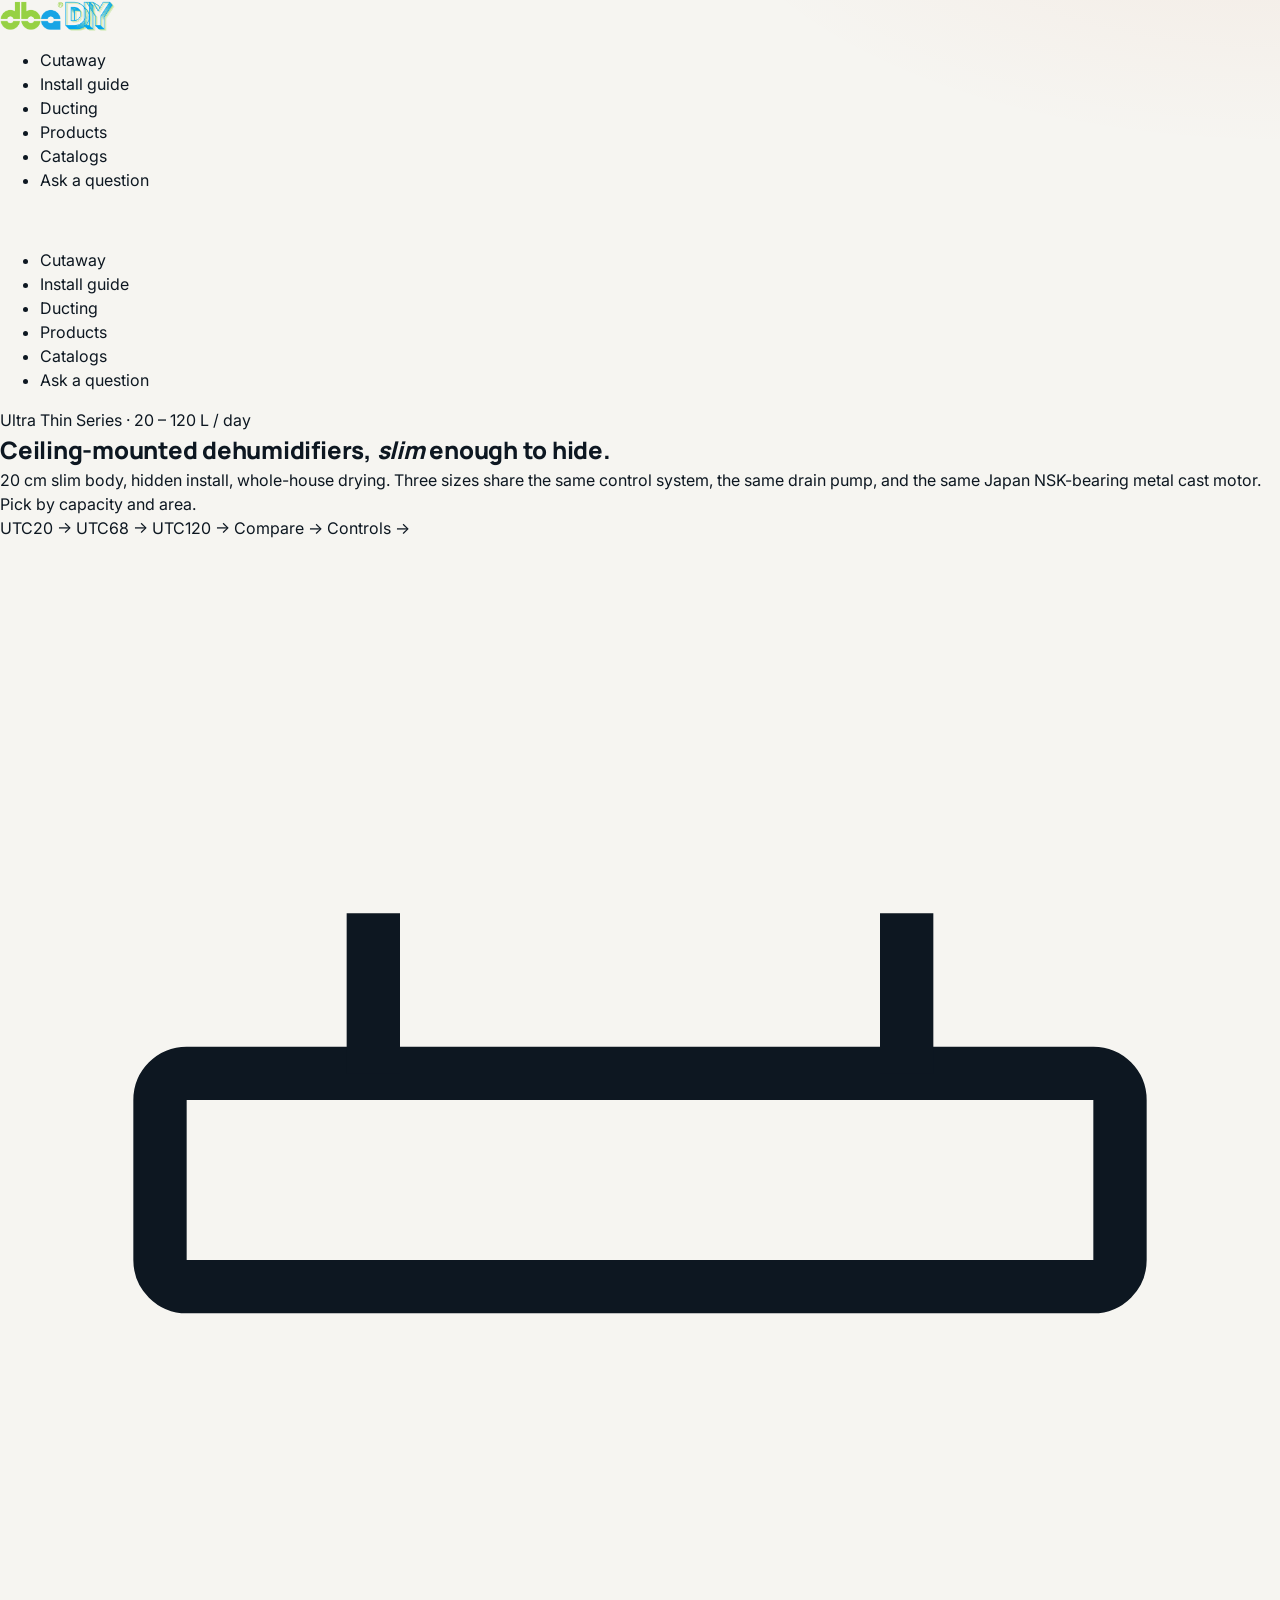
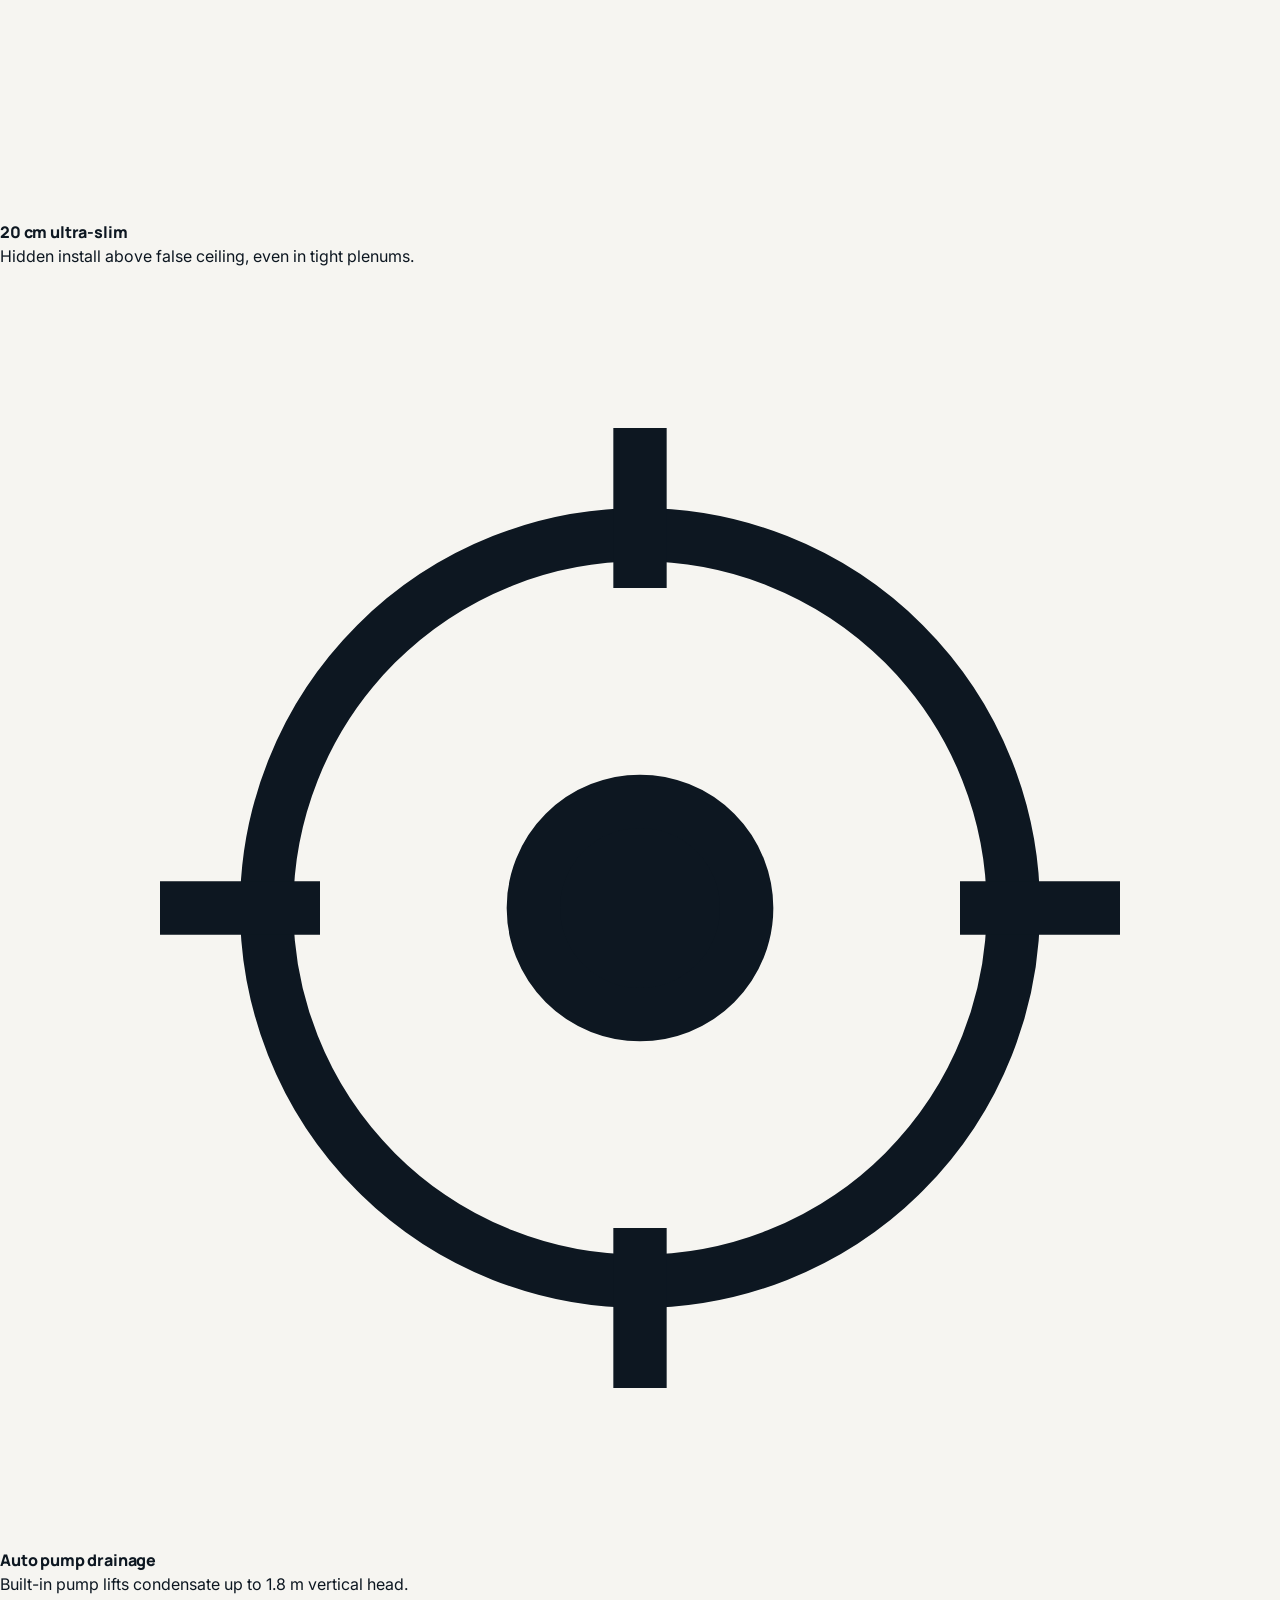
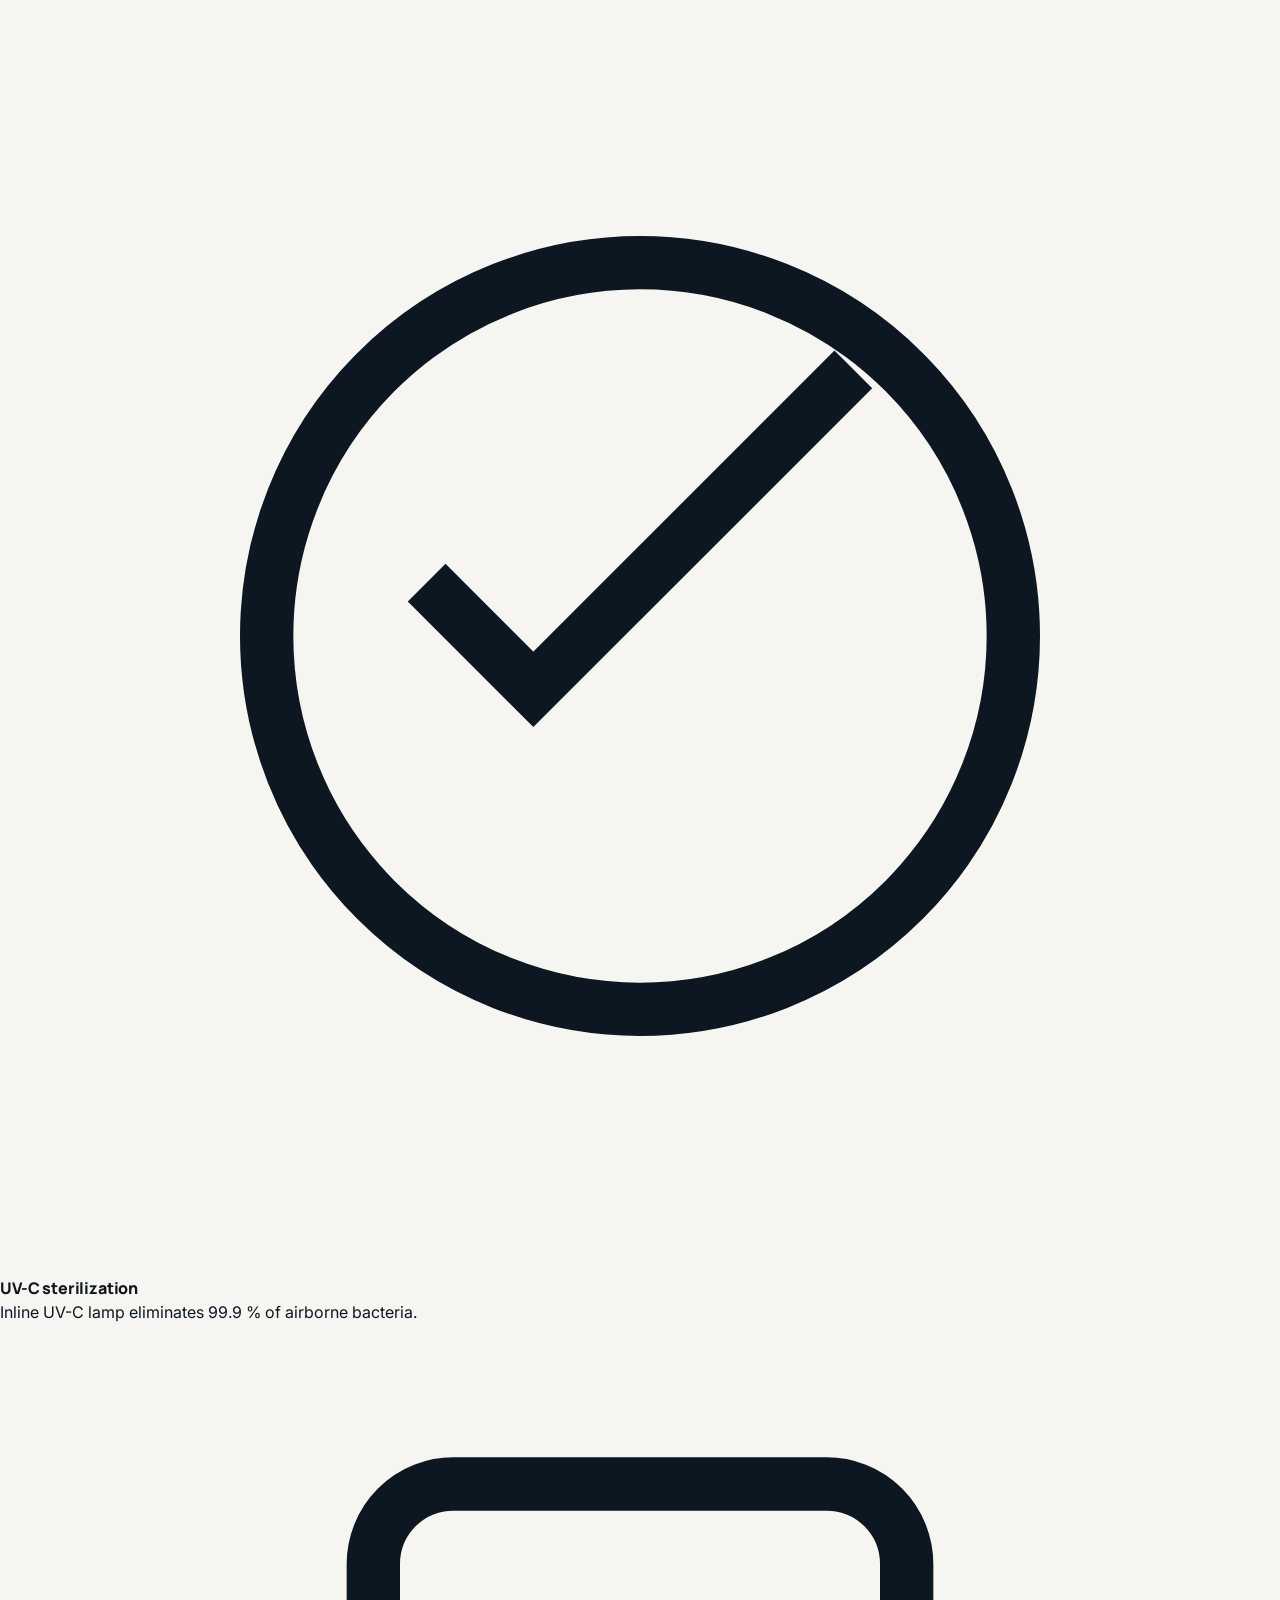
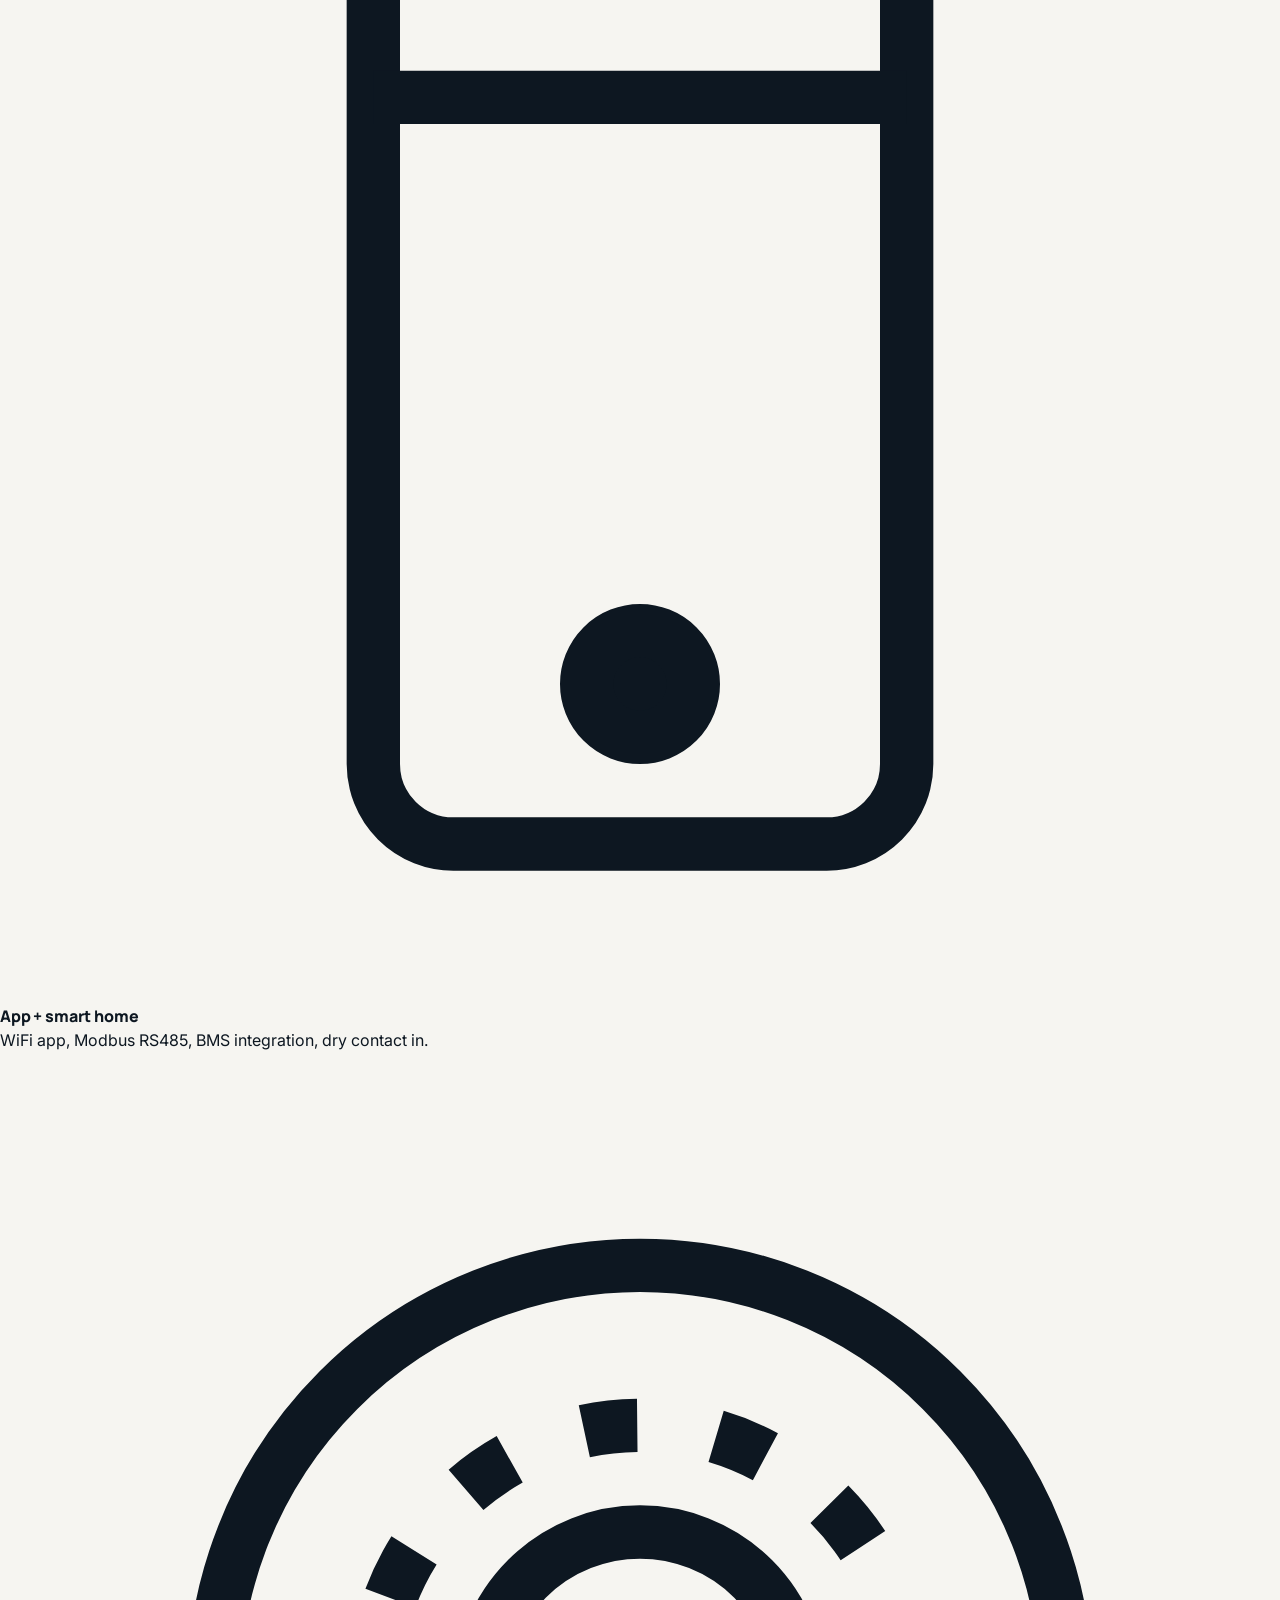
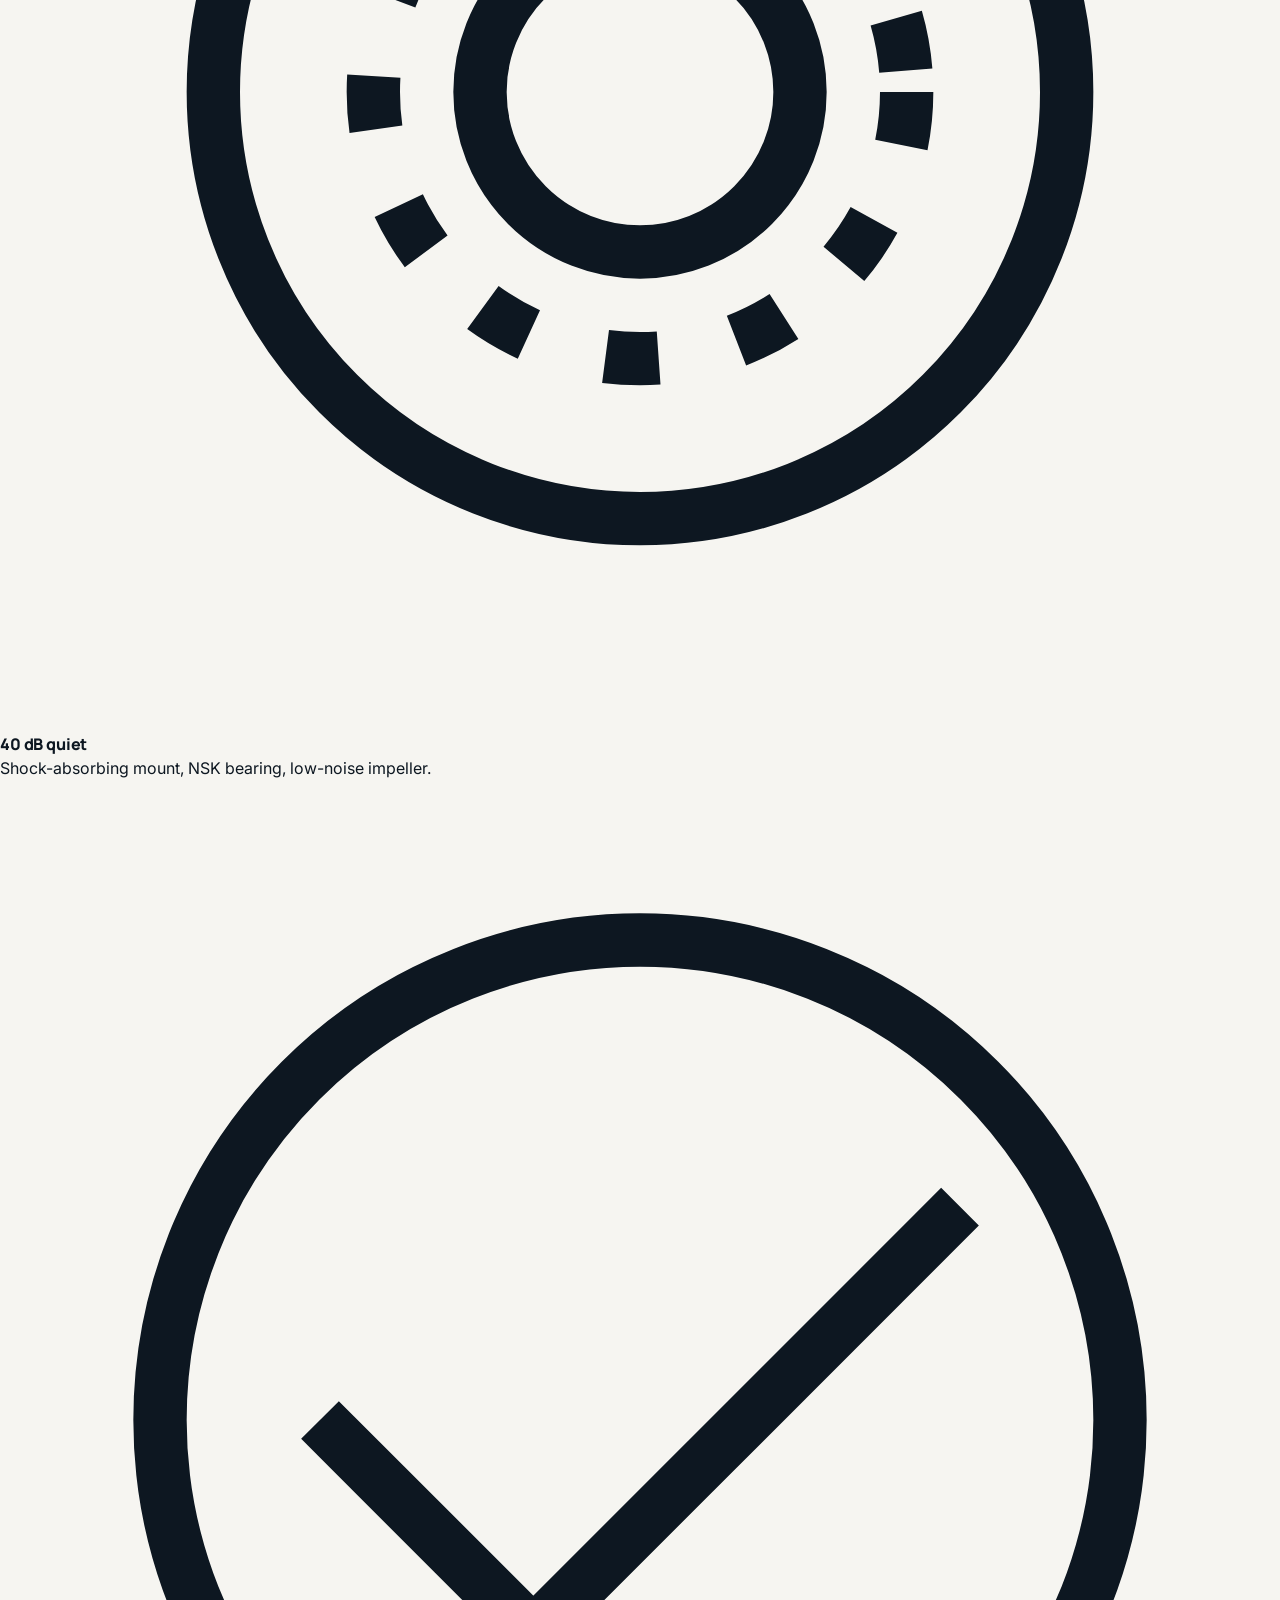
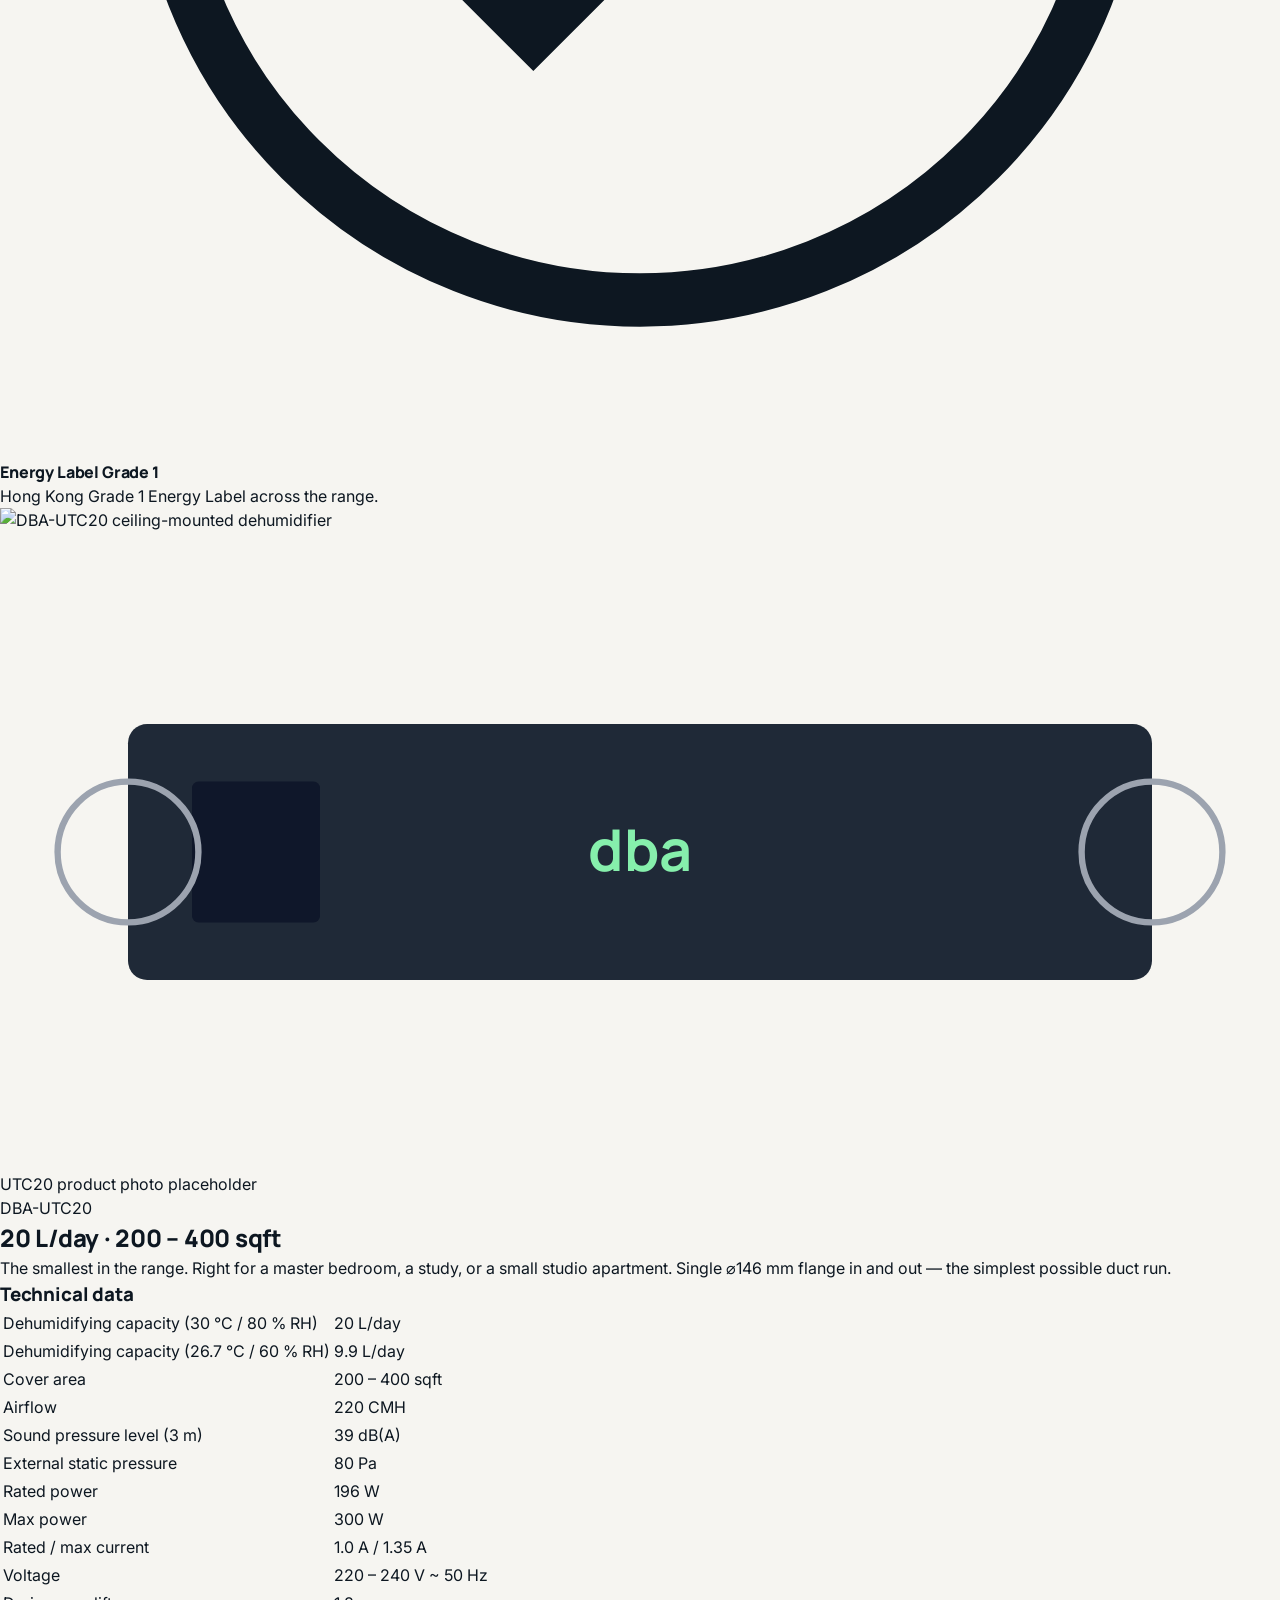
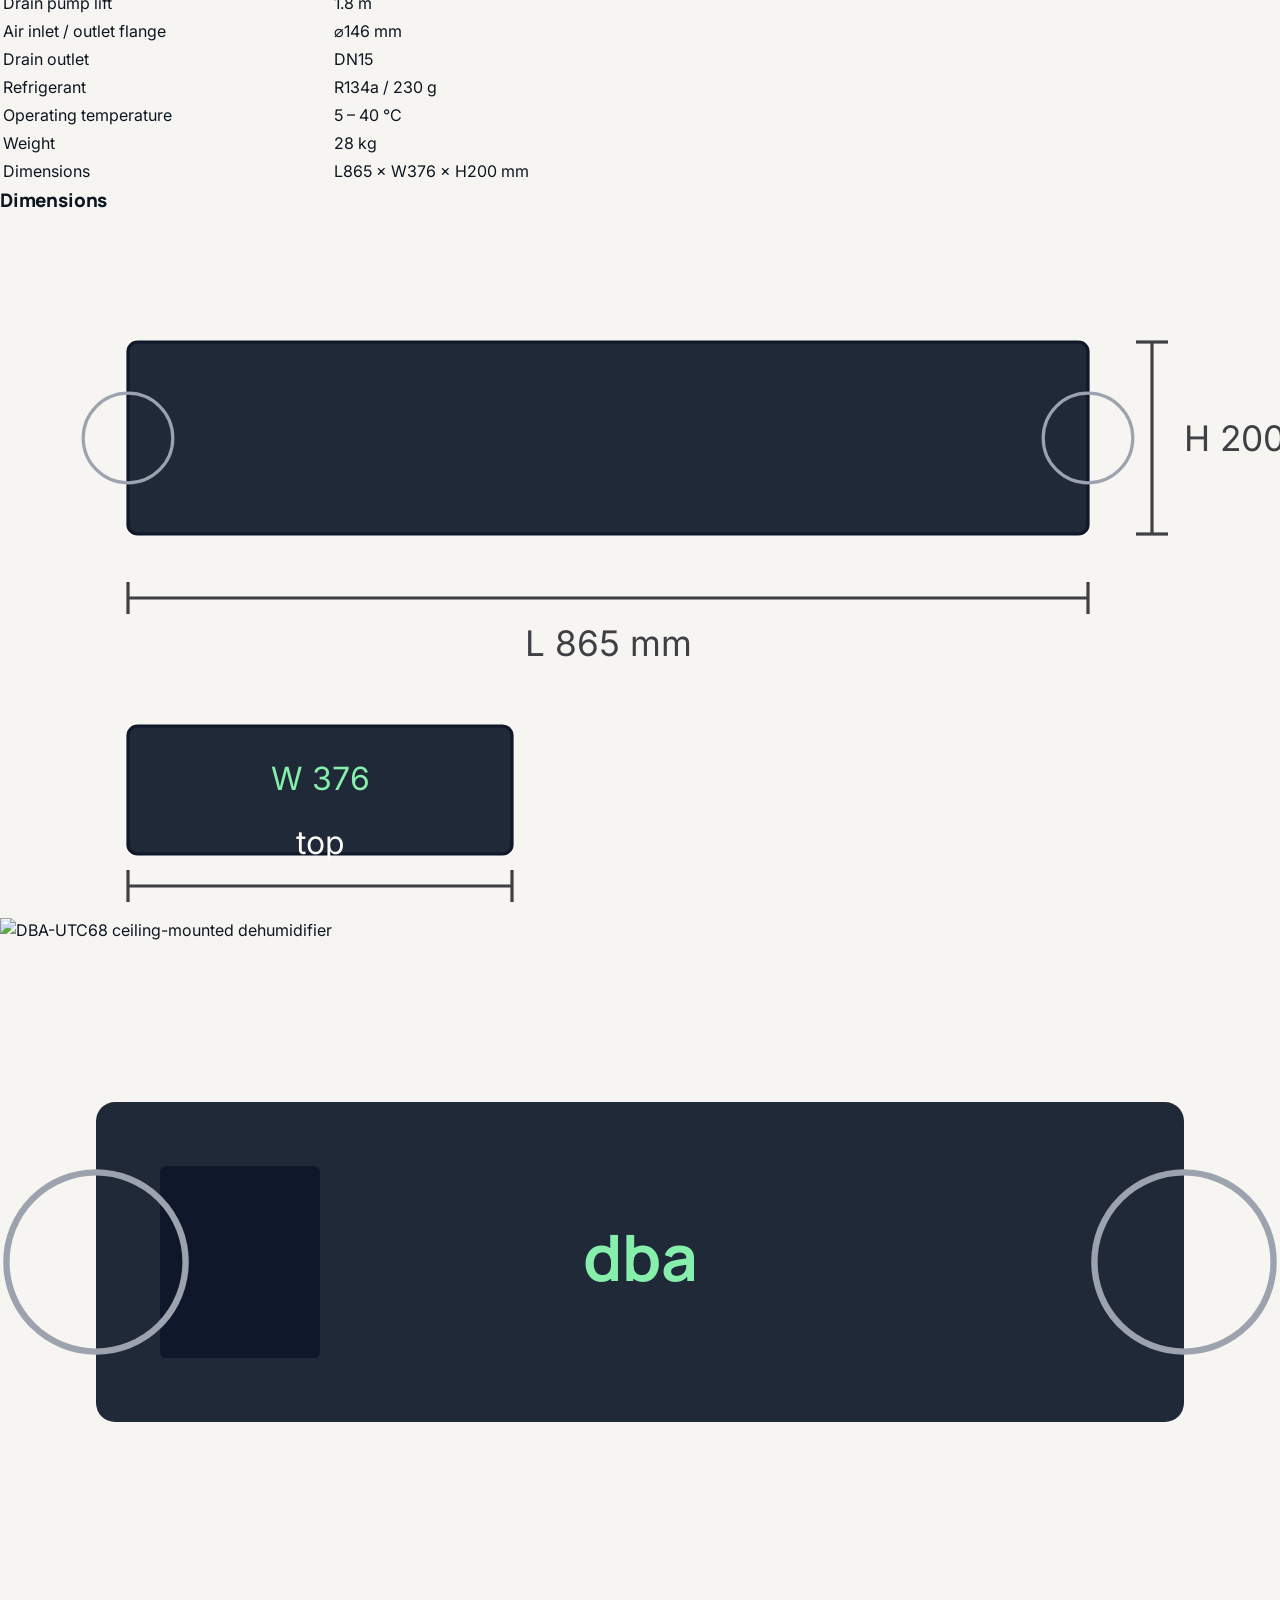
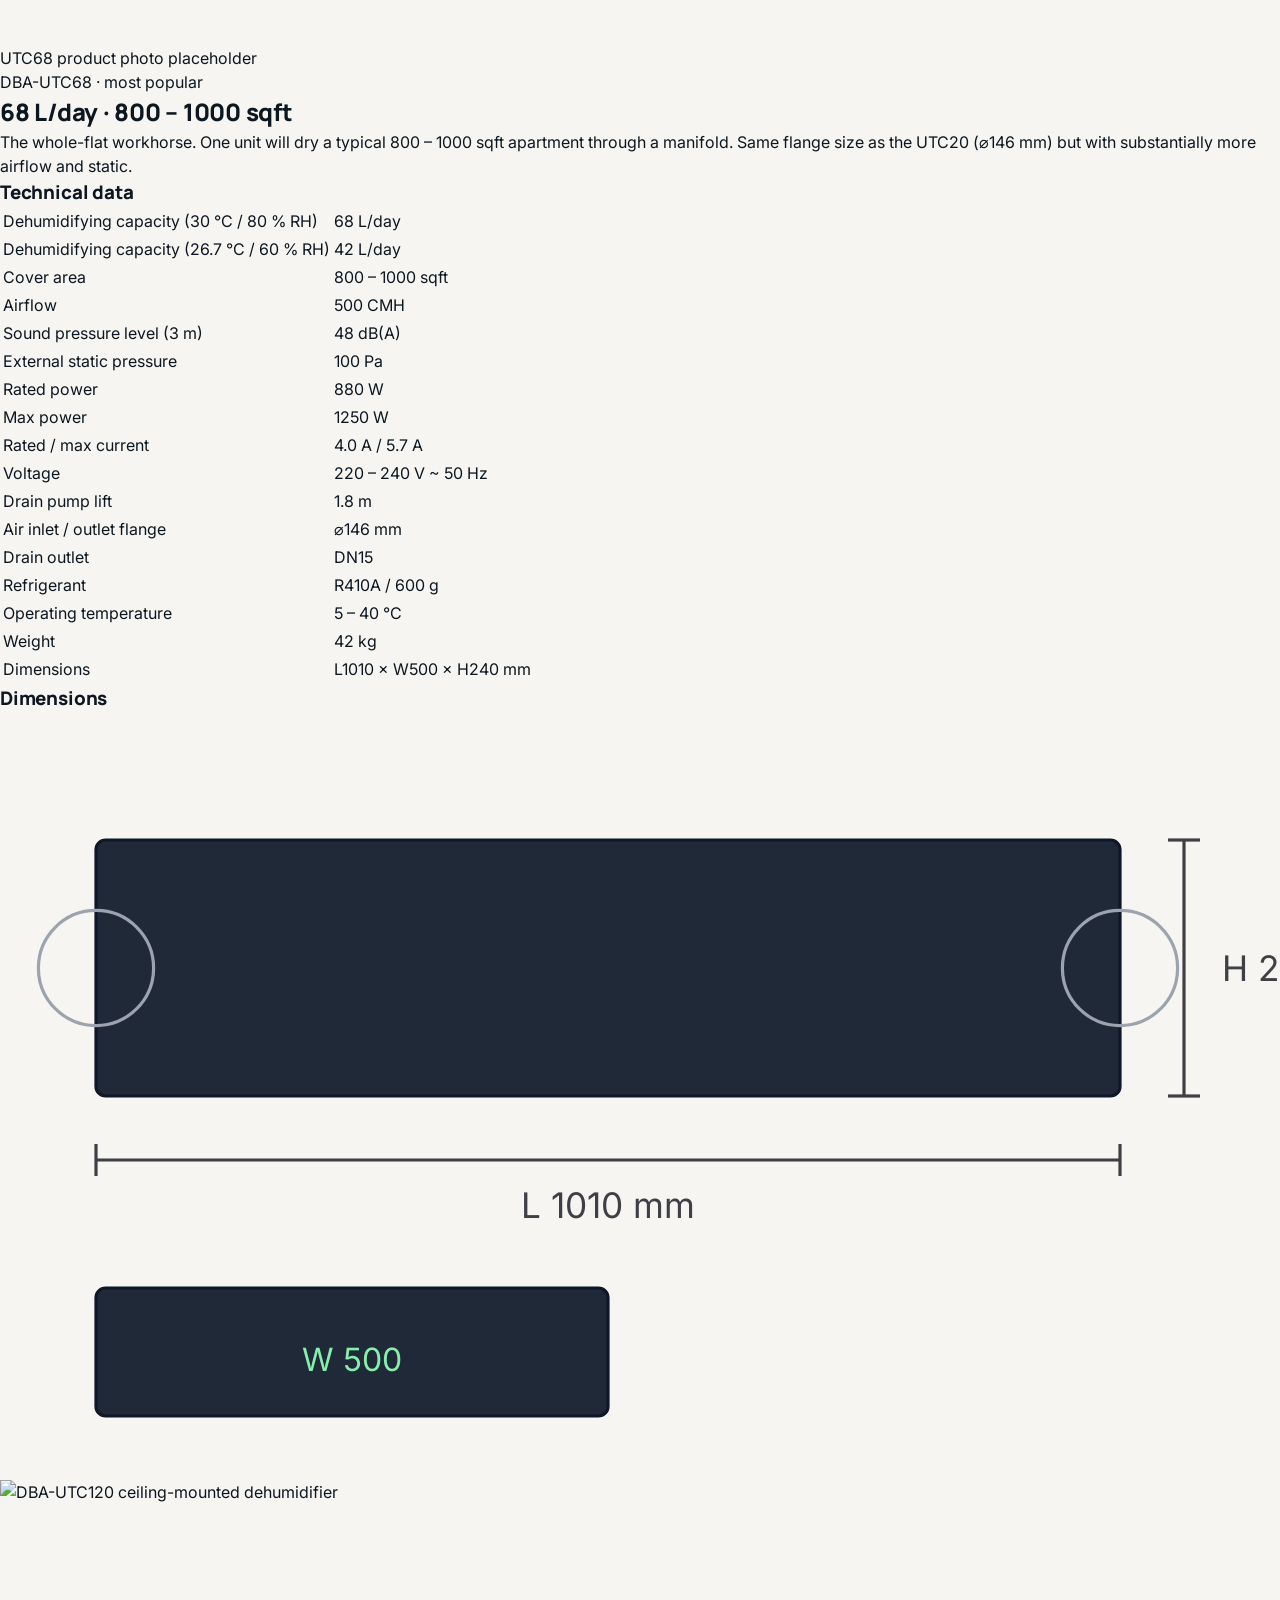
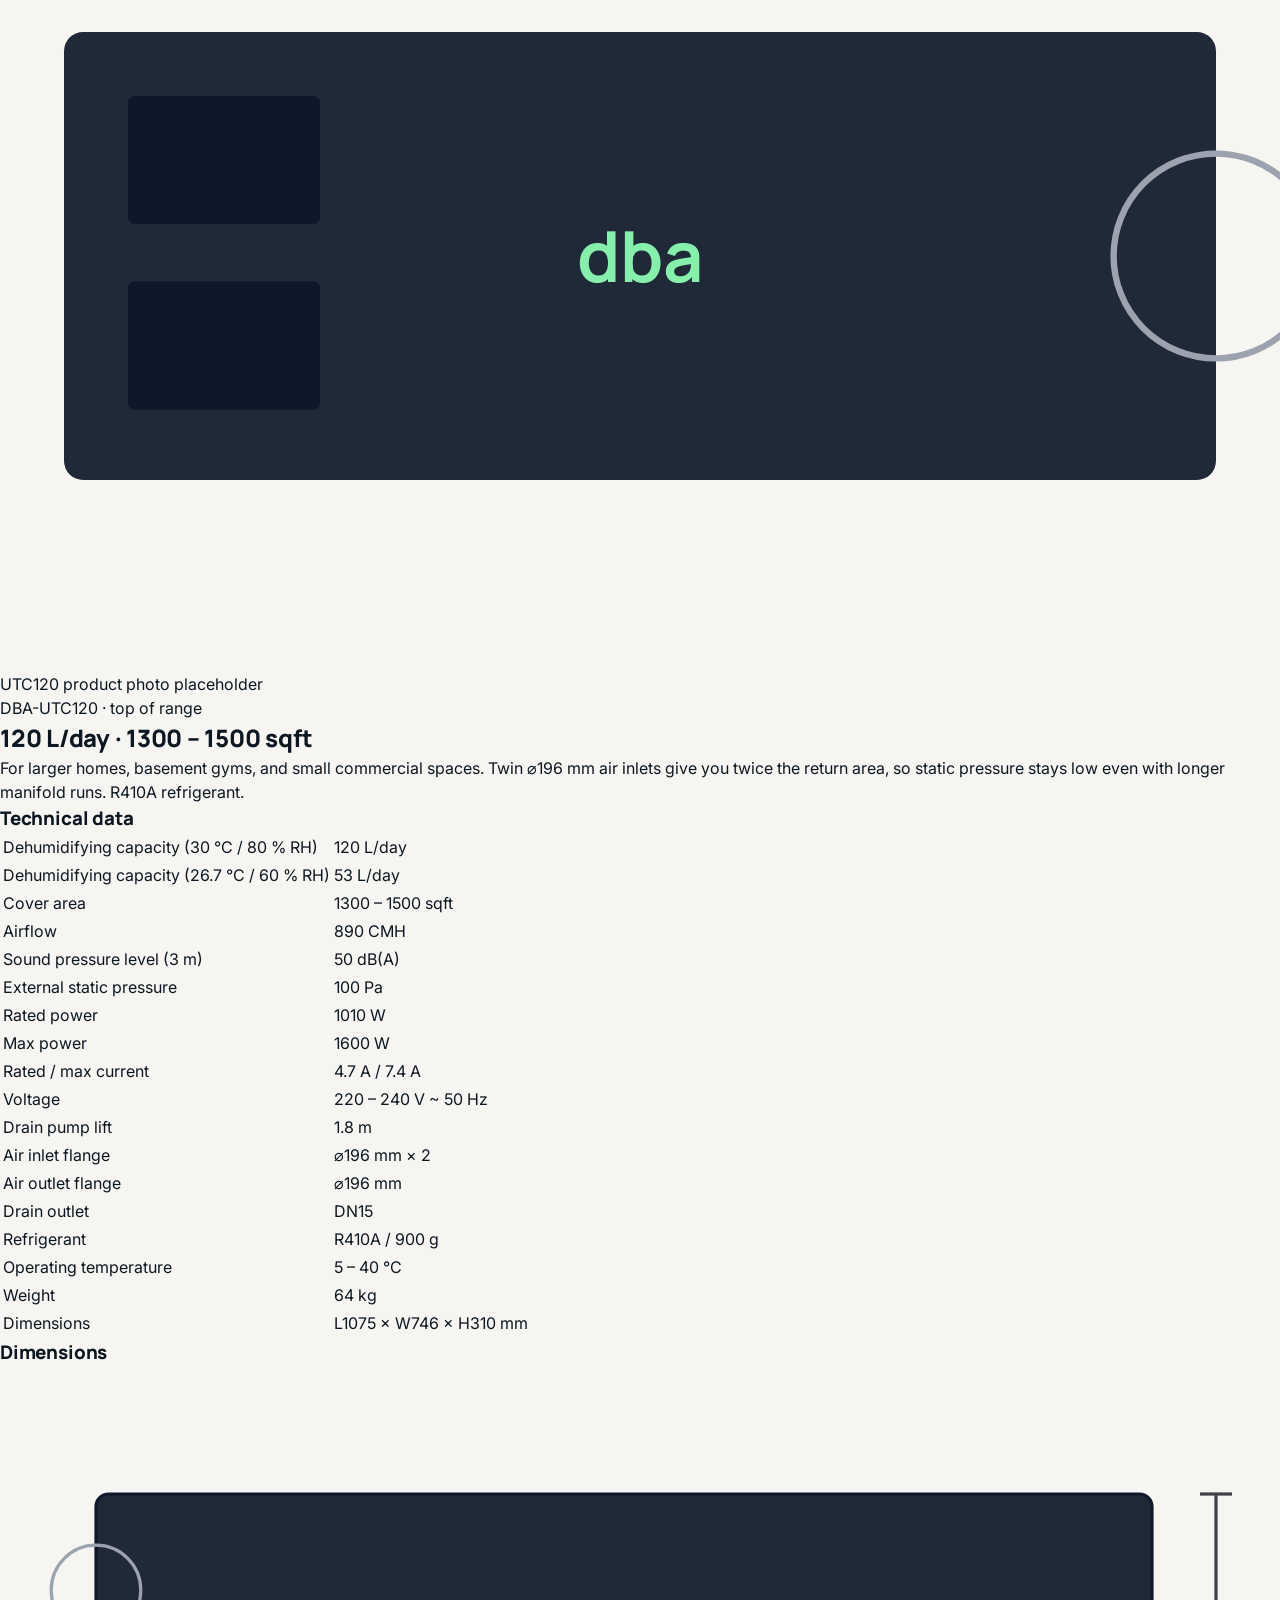
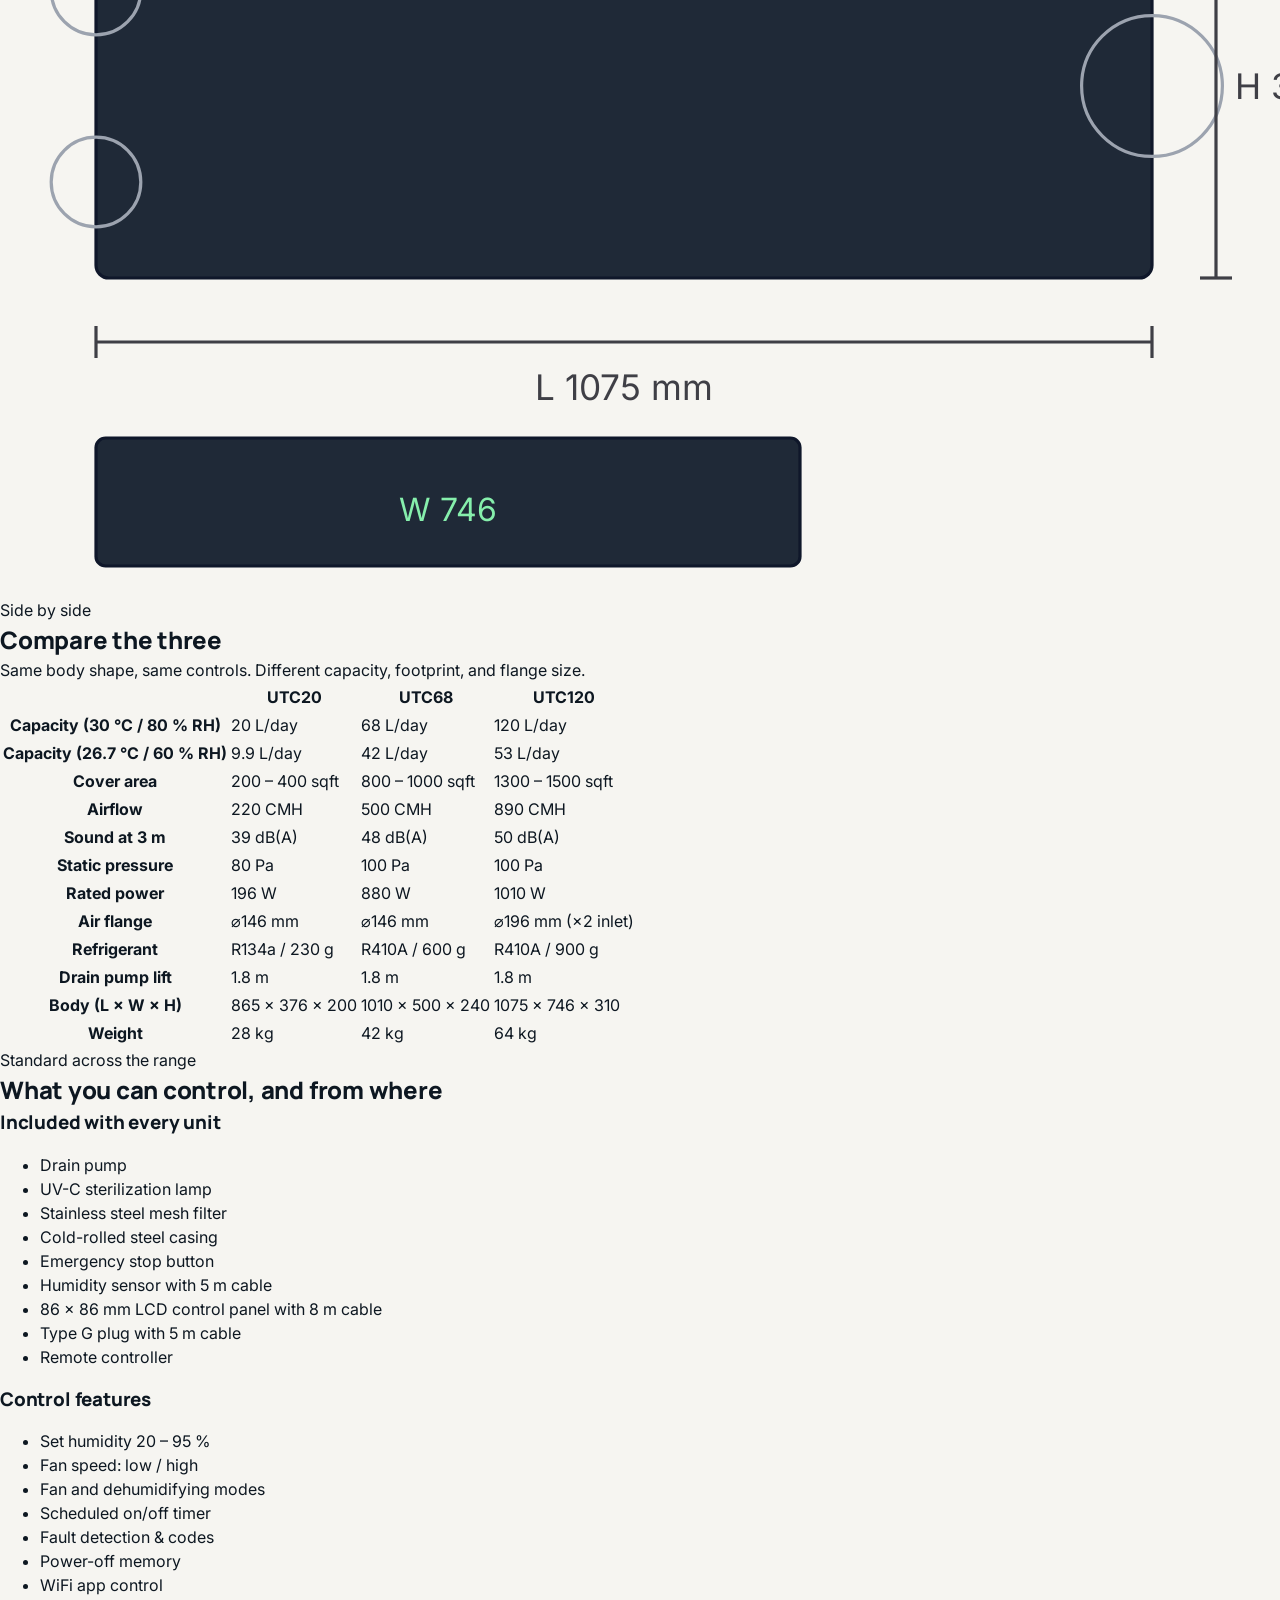
==== commit bf728021: "Restore dbadiy.com to pre-redesign original (df205f8, 2026-06-01) Reverts the claymorphism / Apple /" ====
--- a/products.html
+++ b/products.html
@@ -9,9 +9,8 @@
 <link rel="canonical" href="https://www.dbadiy.com/products.html" />
 <link rel="preconnect" href="https://fonts.googleapis.com" />
 <link rel="preconnect" href="https://fonts.gstatic.com" crossorigin />
-<link href="https://fonts.googleapis.com/css2?family=Manrope:wght@400;500;600;700;800&family=Inter:wght@400;500;600&family=Sora:wght@400;500;600;700;800&display=swap" rel="stylesheet" />
+<link href="https://fonts.googleapis.com/css2?family=Manrope:wght@400;500;600;700;800&family=Inter:wght@400;500;600&display=swap" rel="stylesheet" />
 <link rel="stylesheet" href="style.css" />
-<link rel="stylesheet" href="fun.css?v=20260614c" />
 <link rel="icon" type="image/svg+xml" href="images/favicon.svg" />
 </head>
 <body>
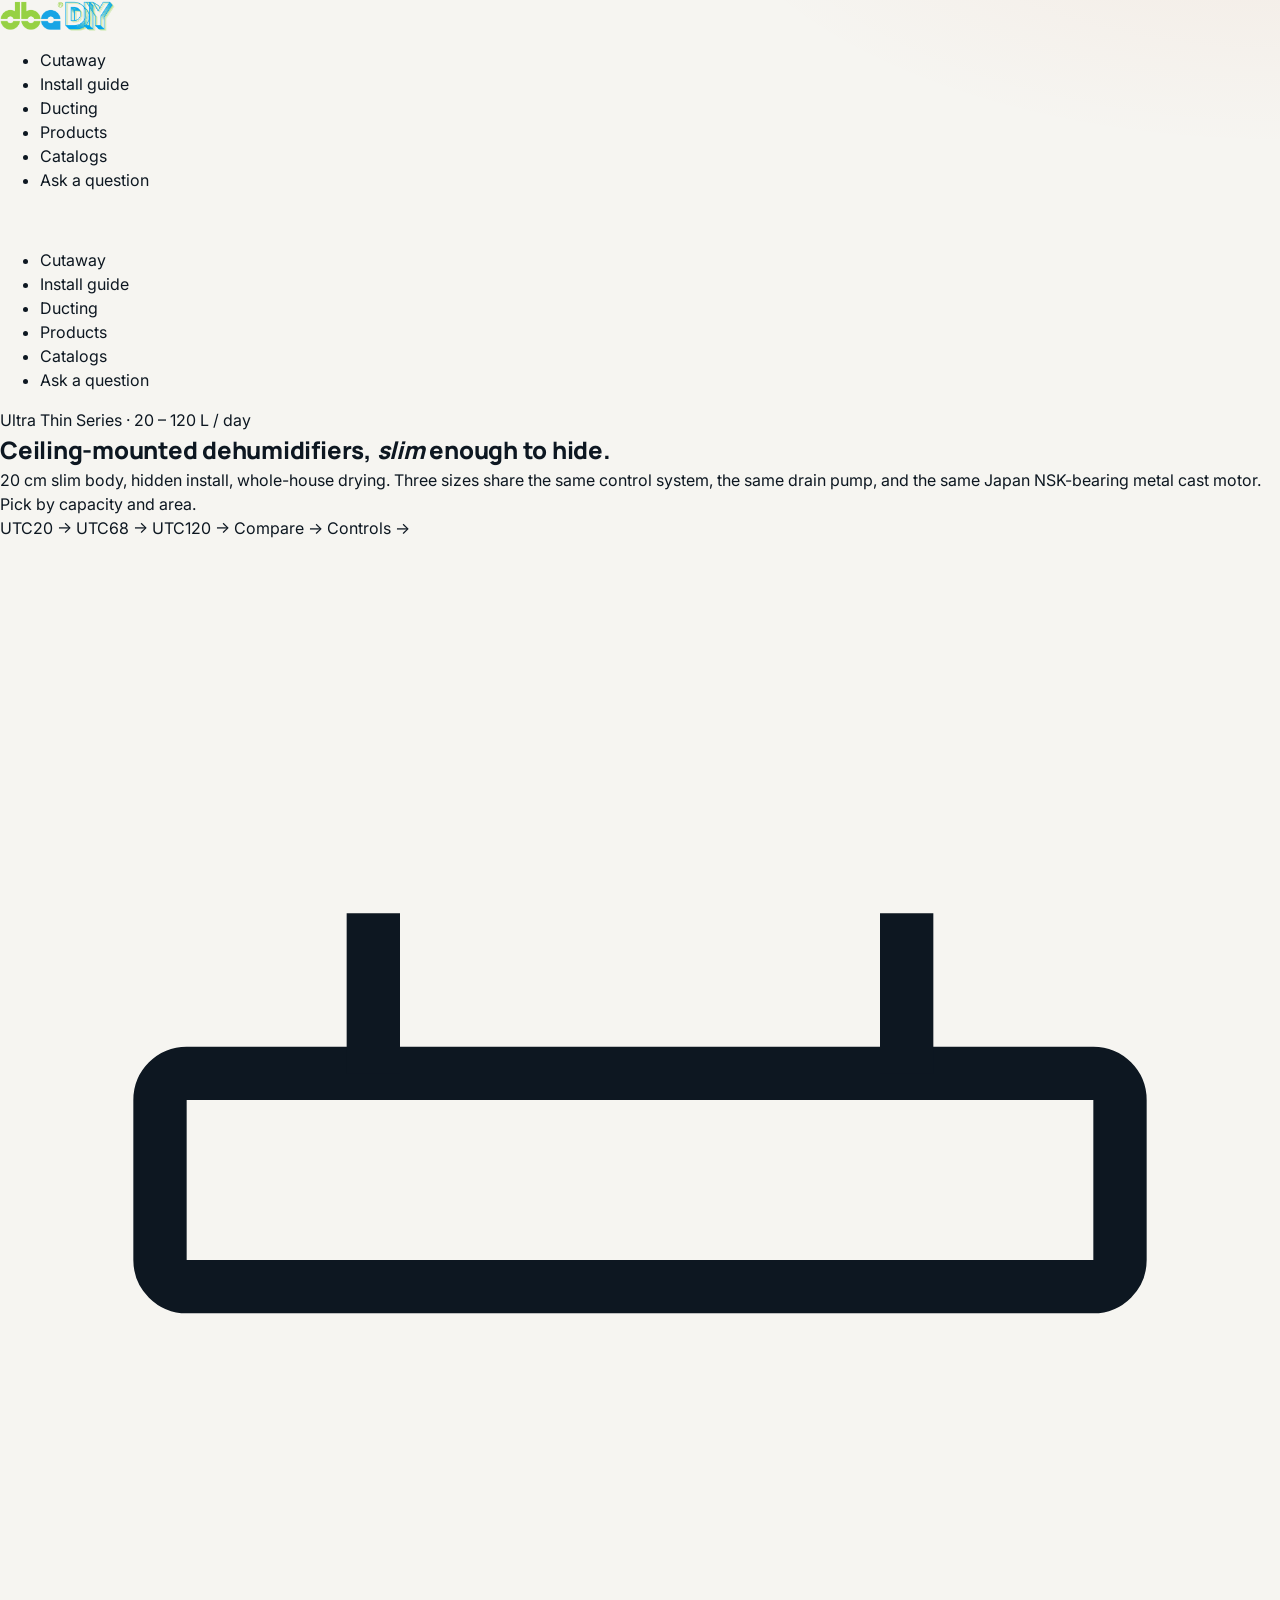
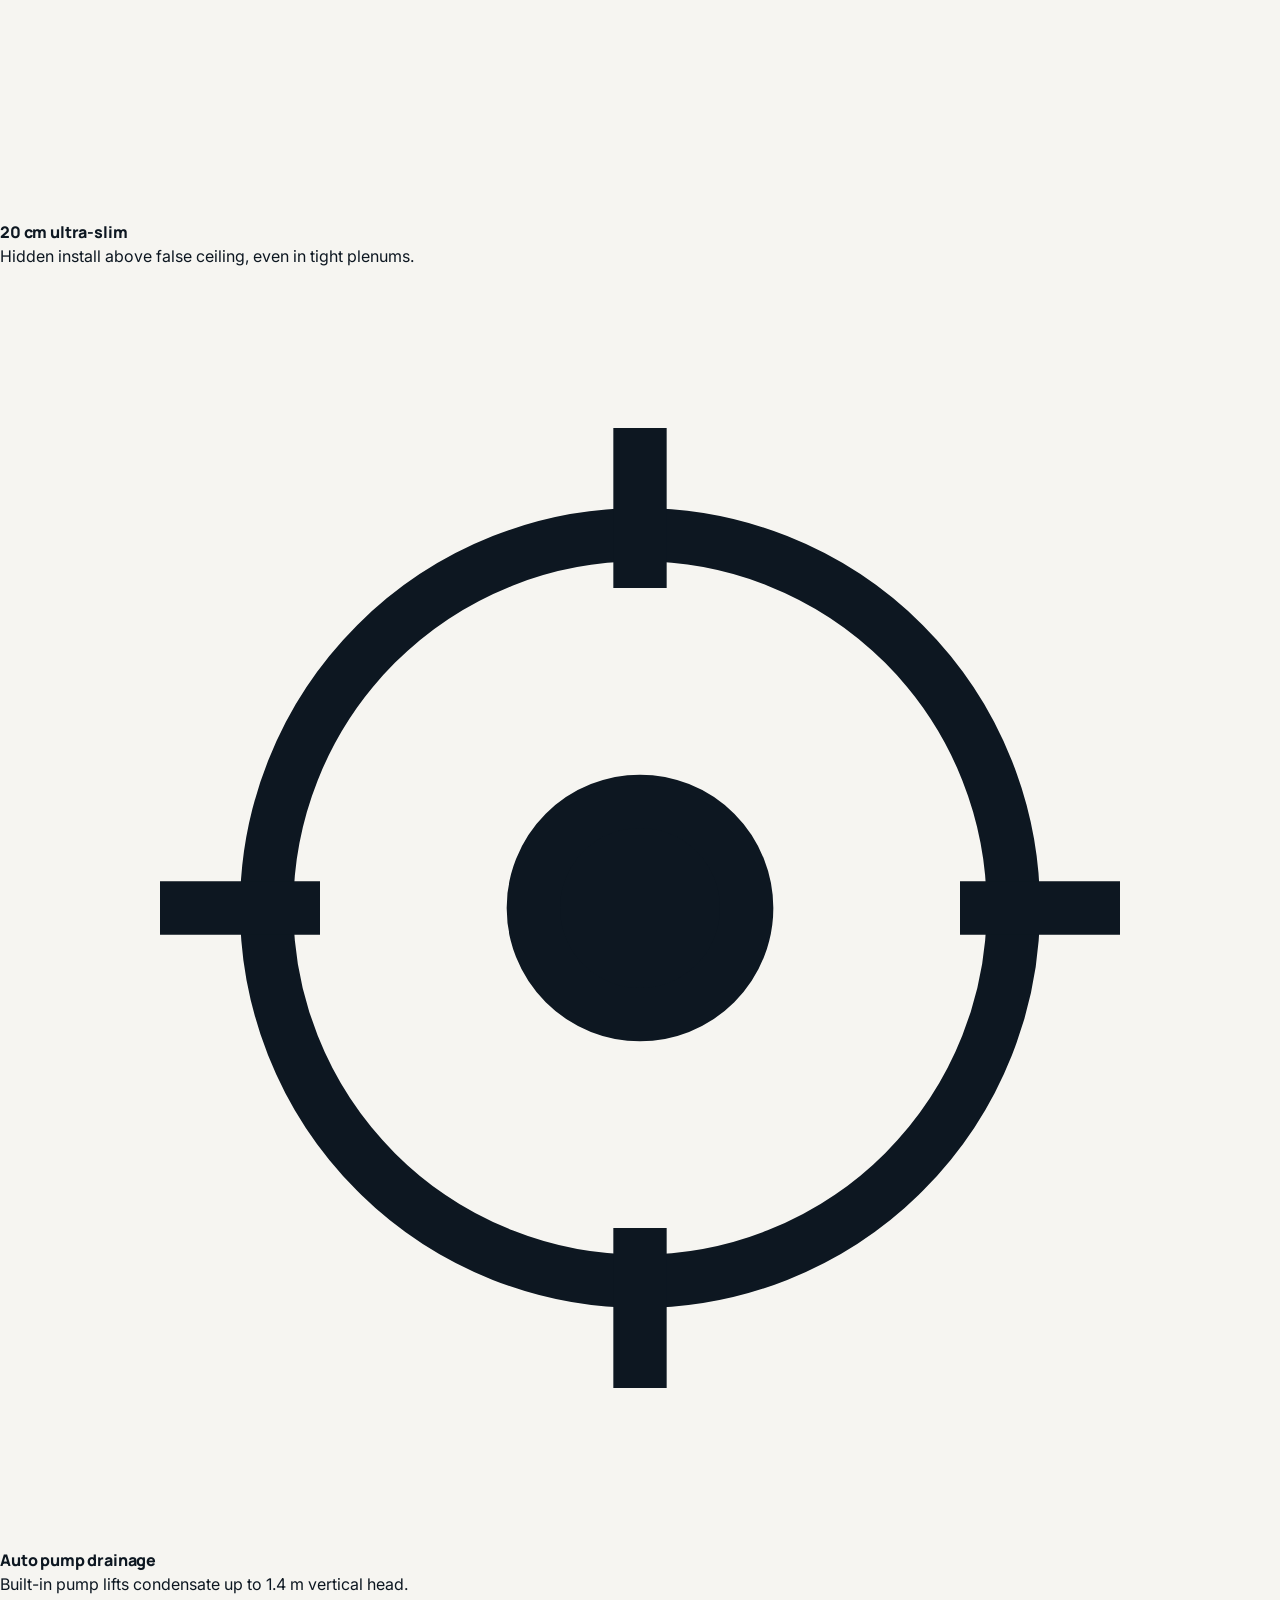
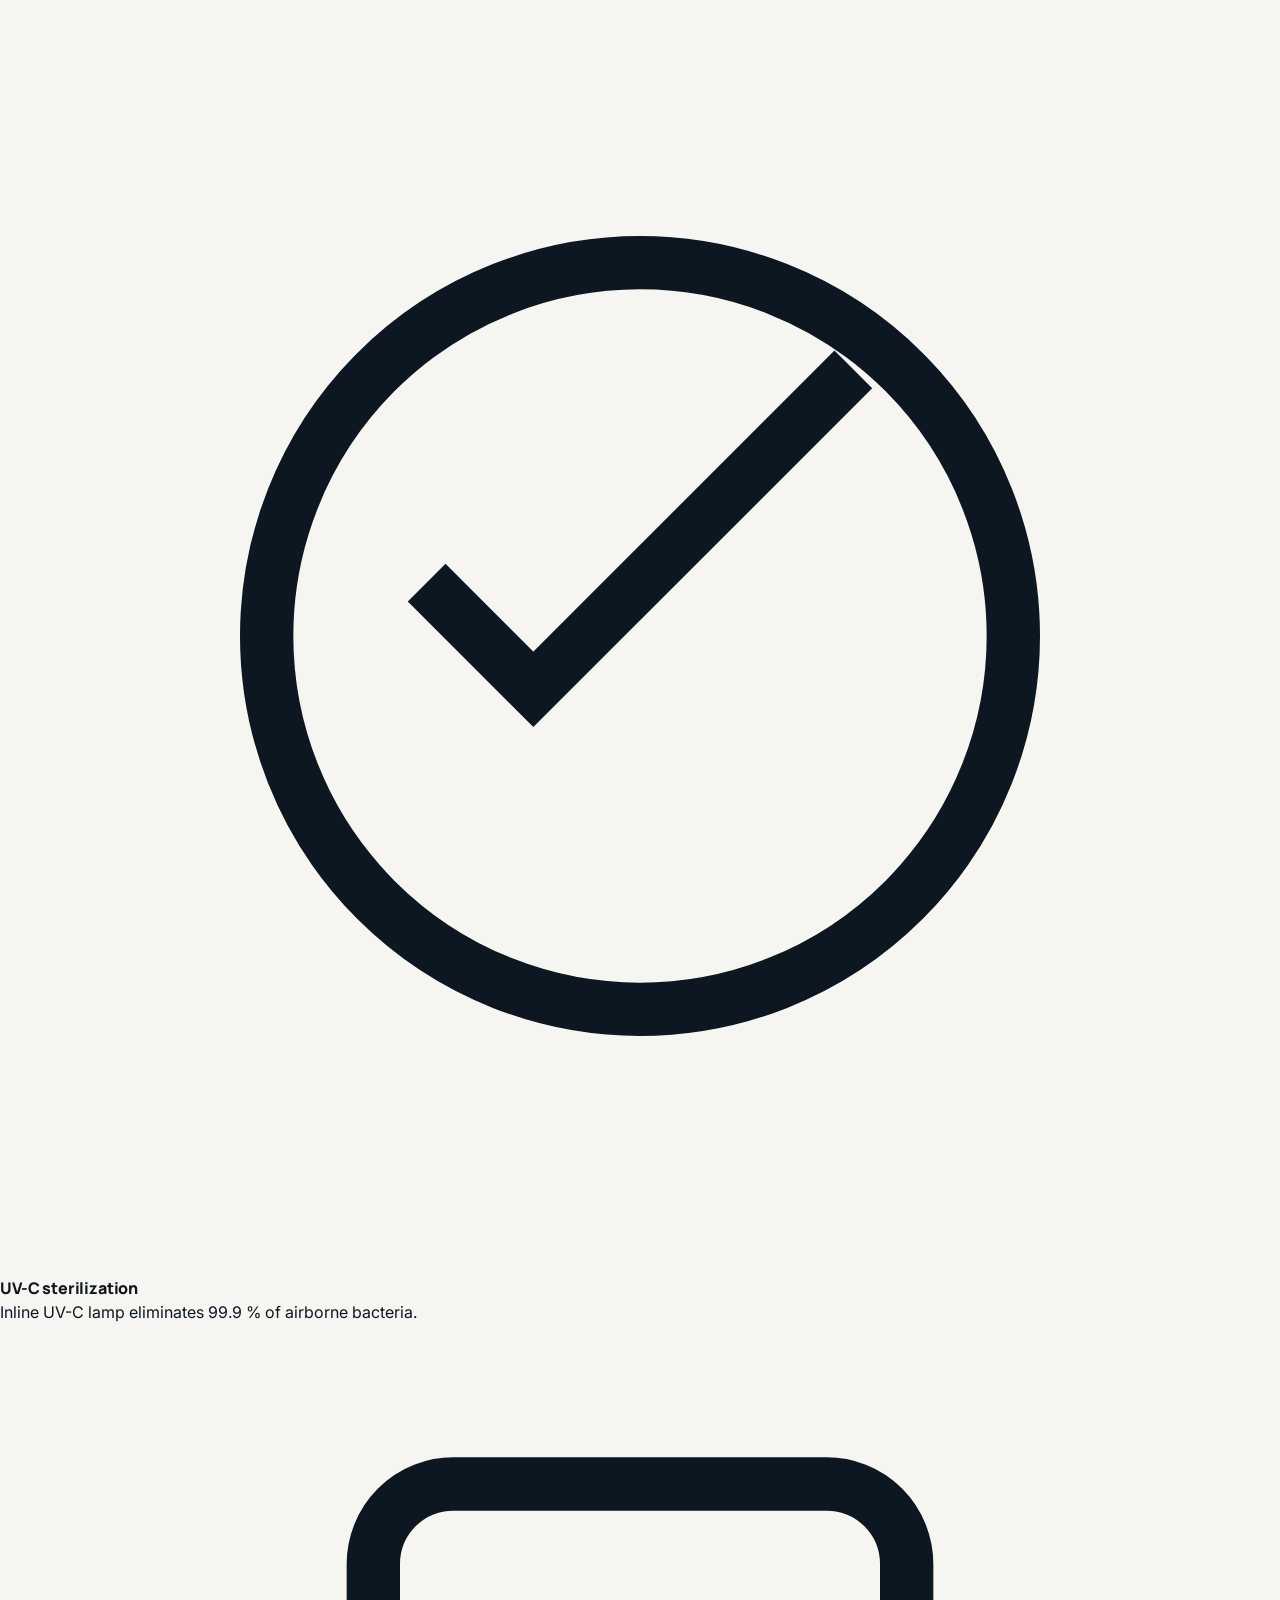
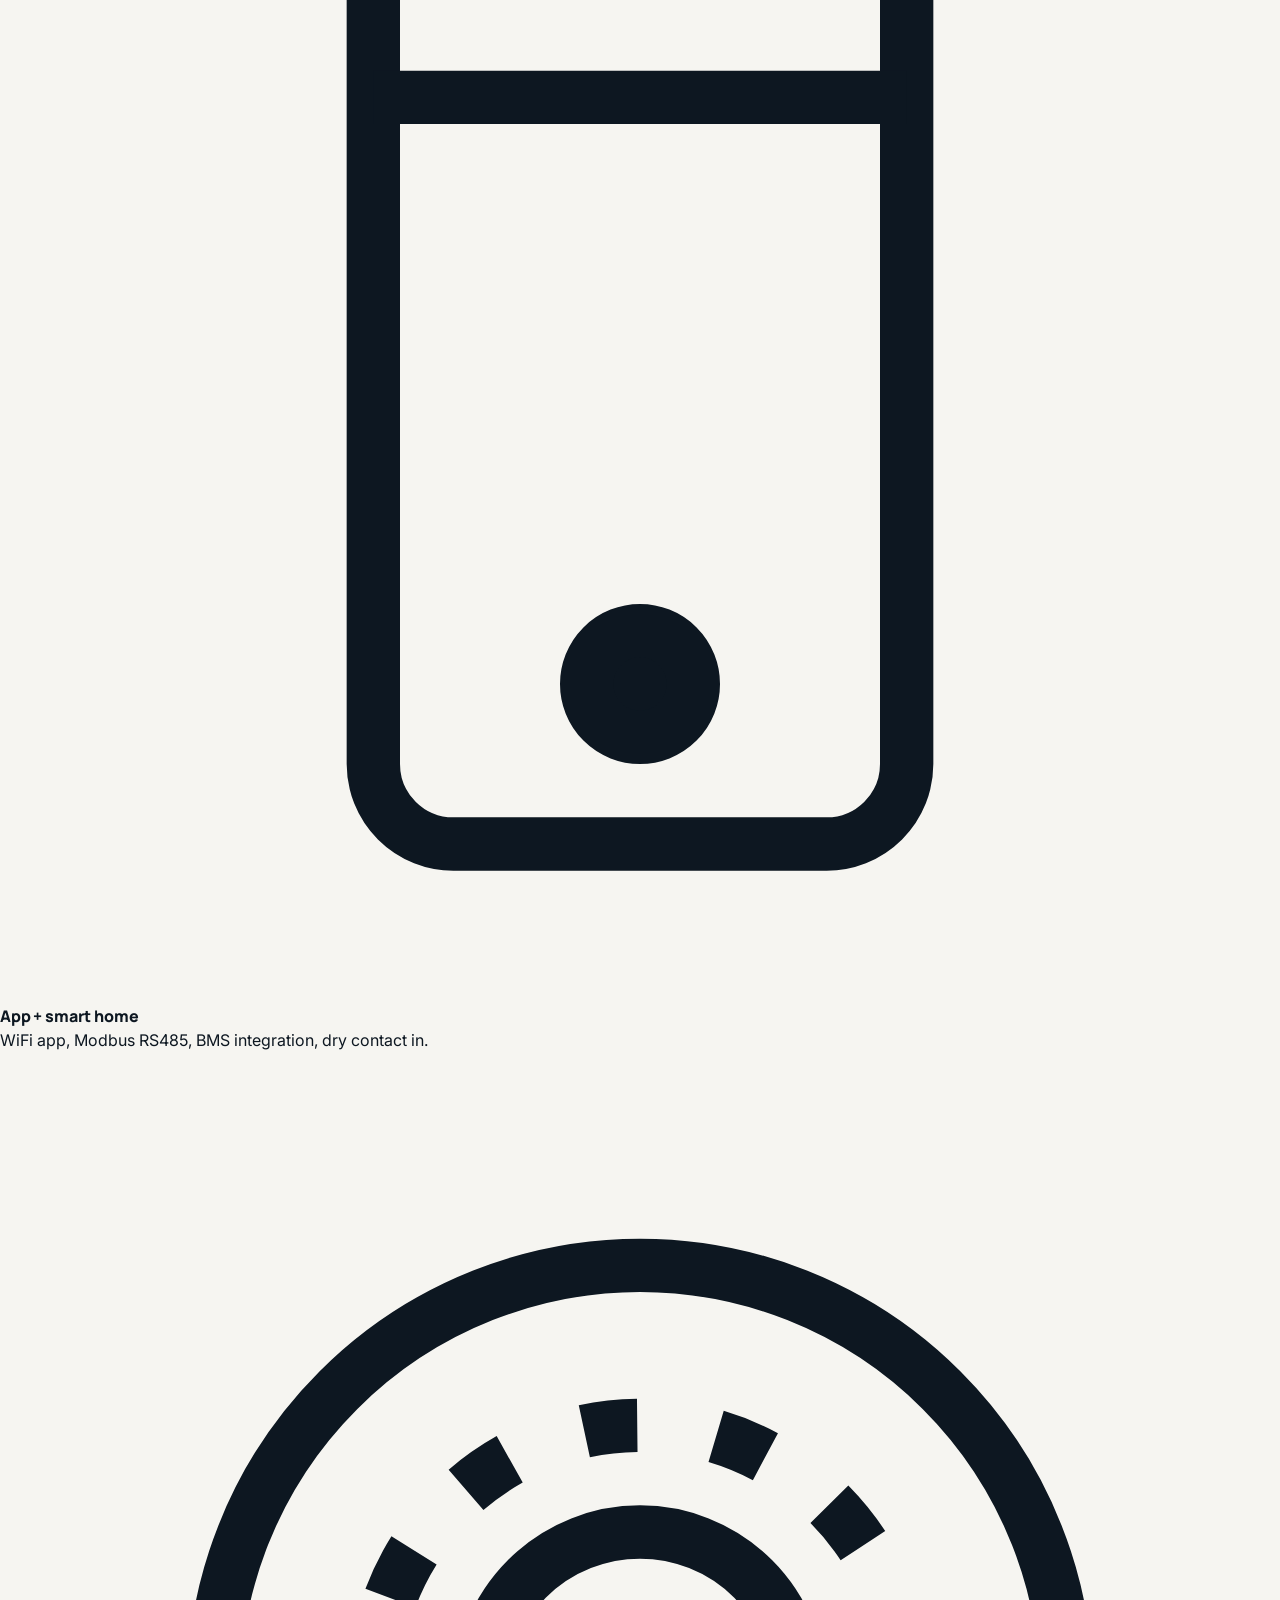
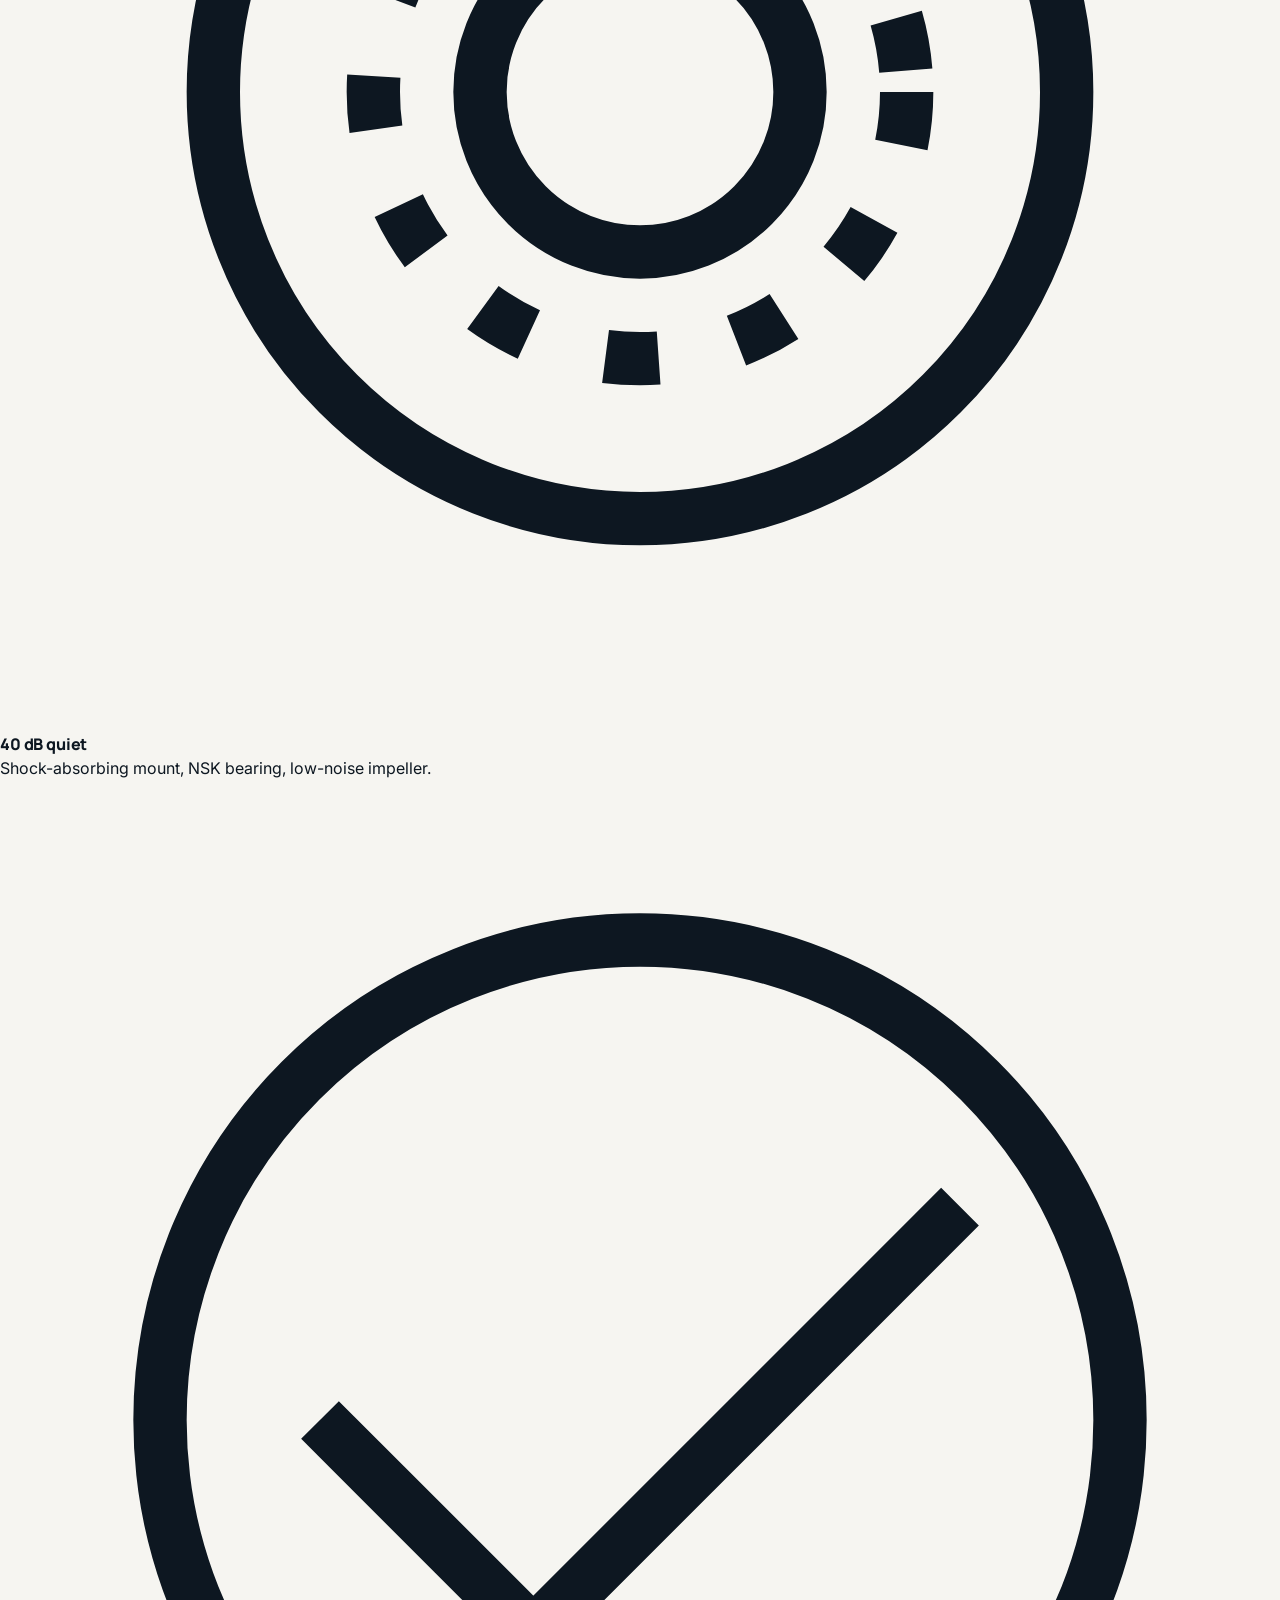
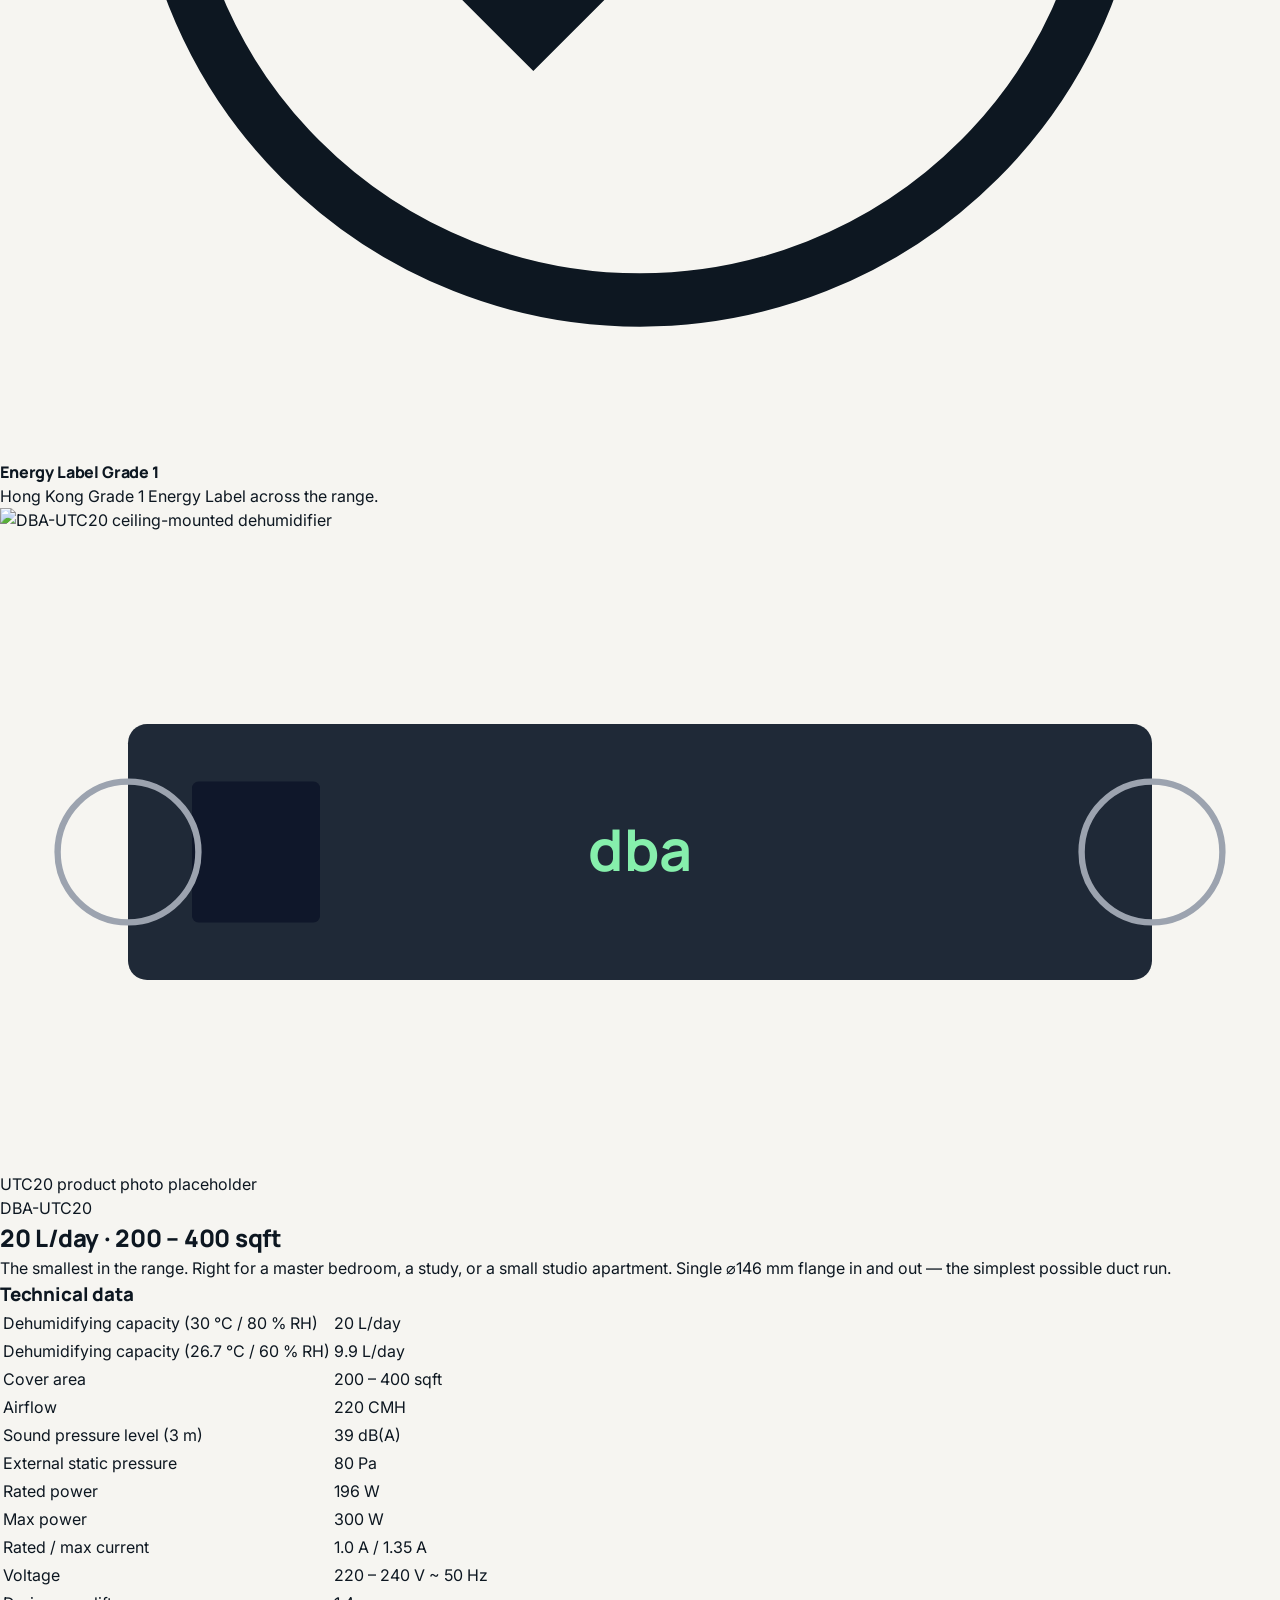
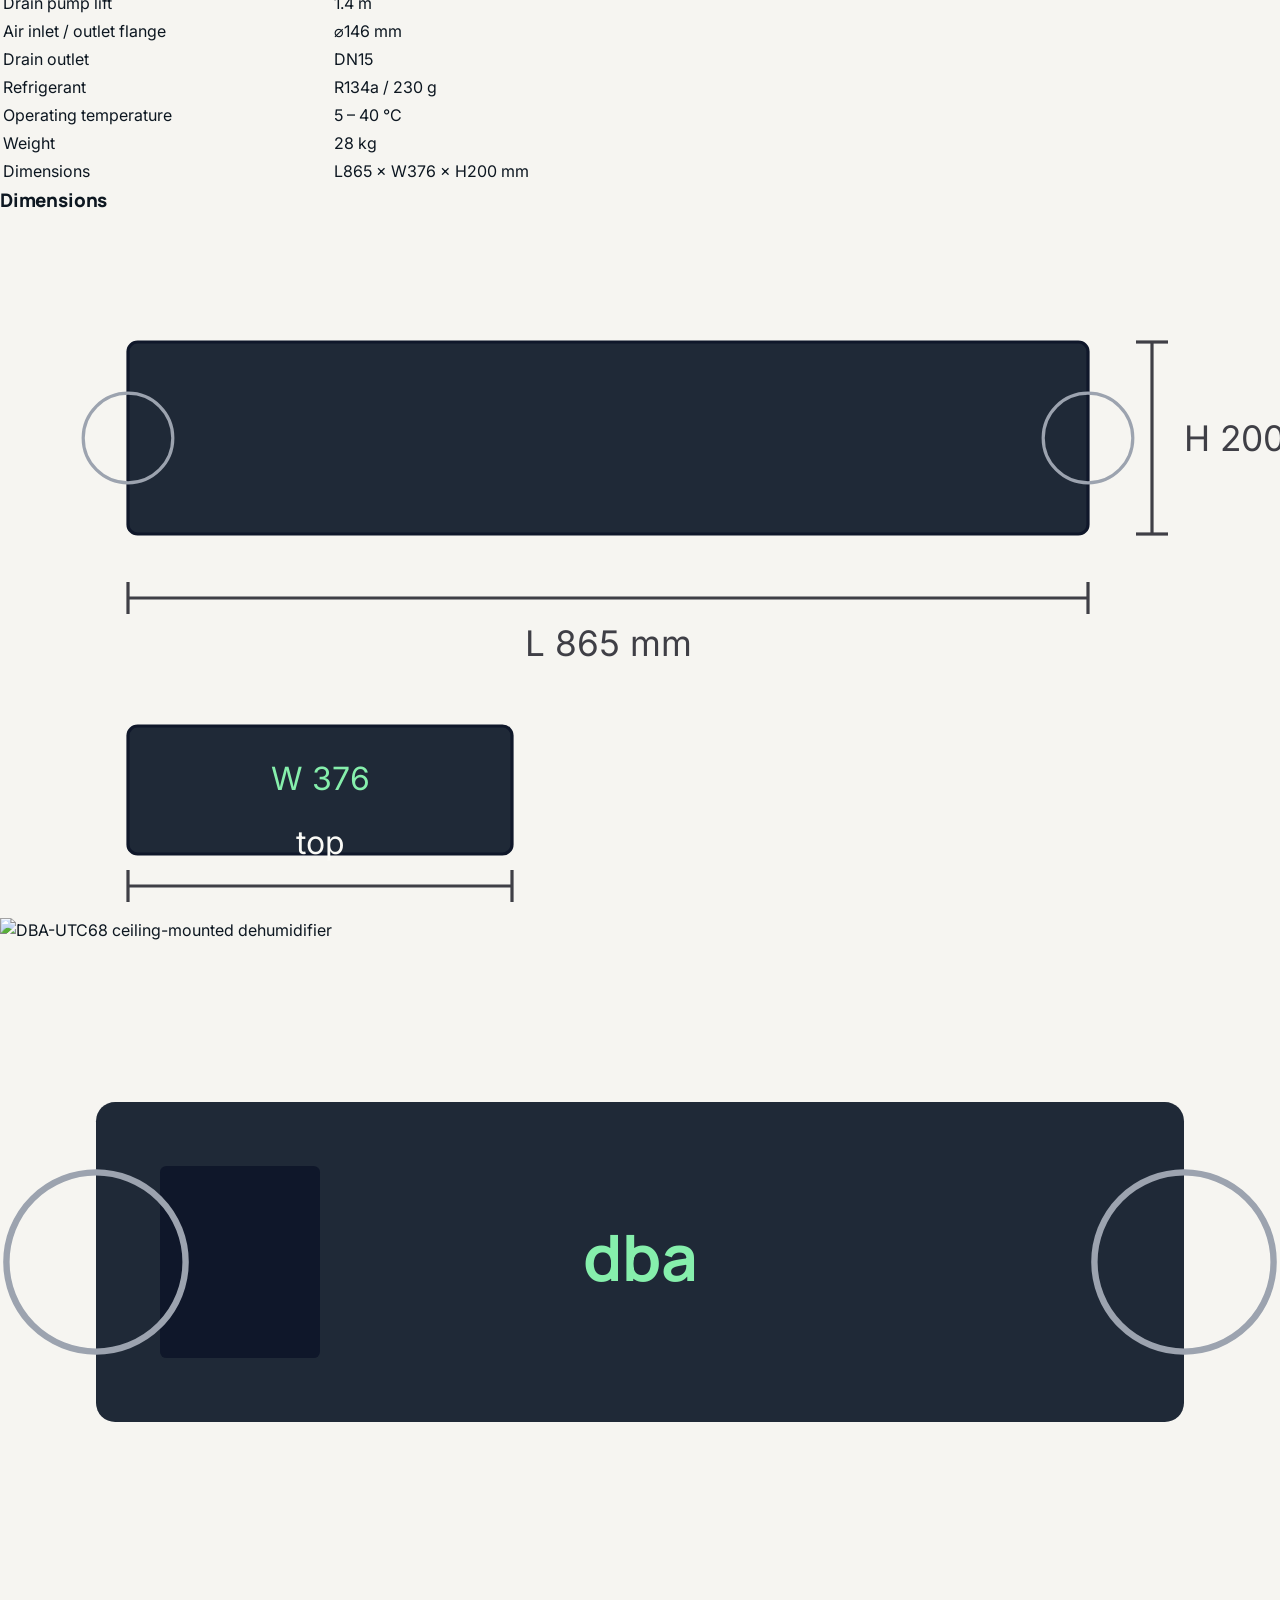
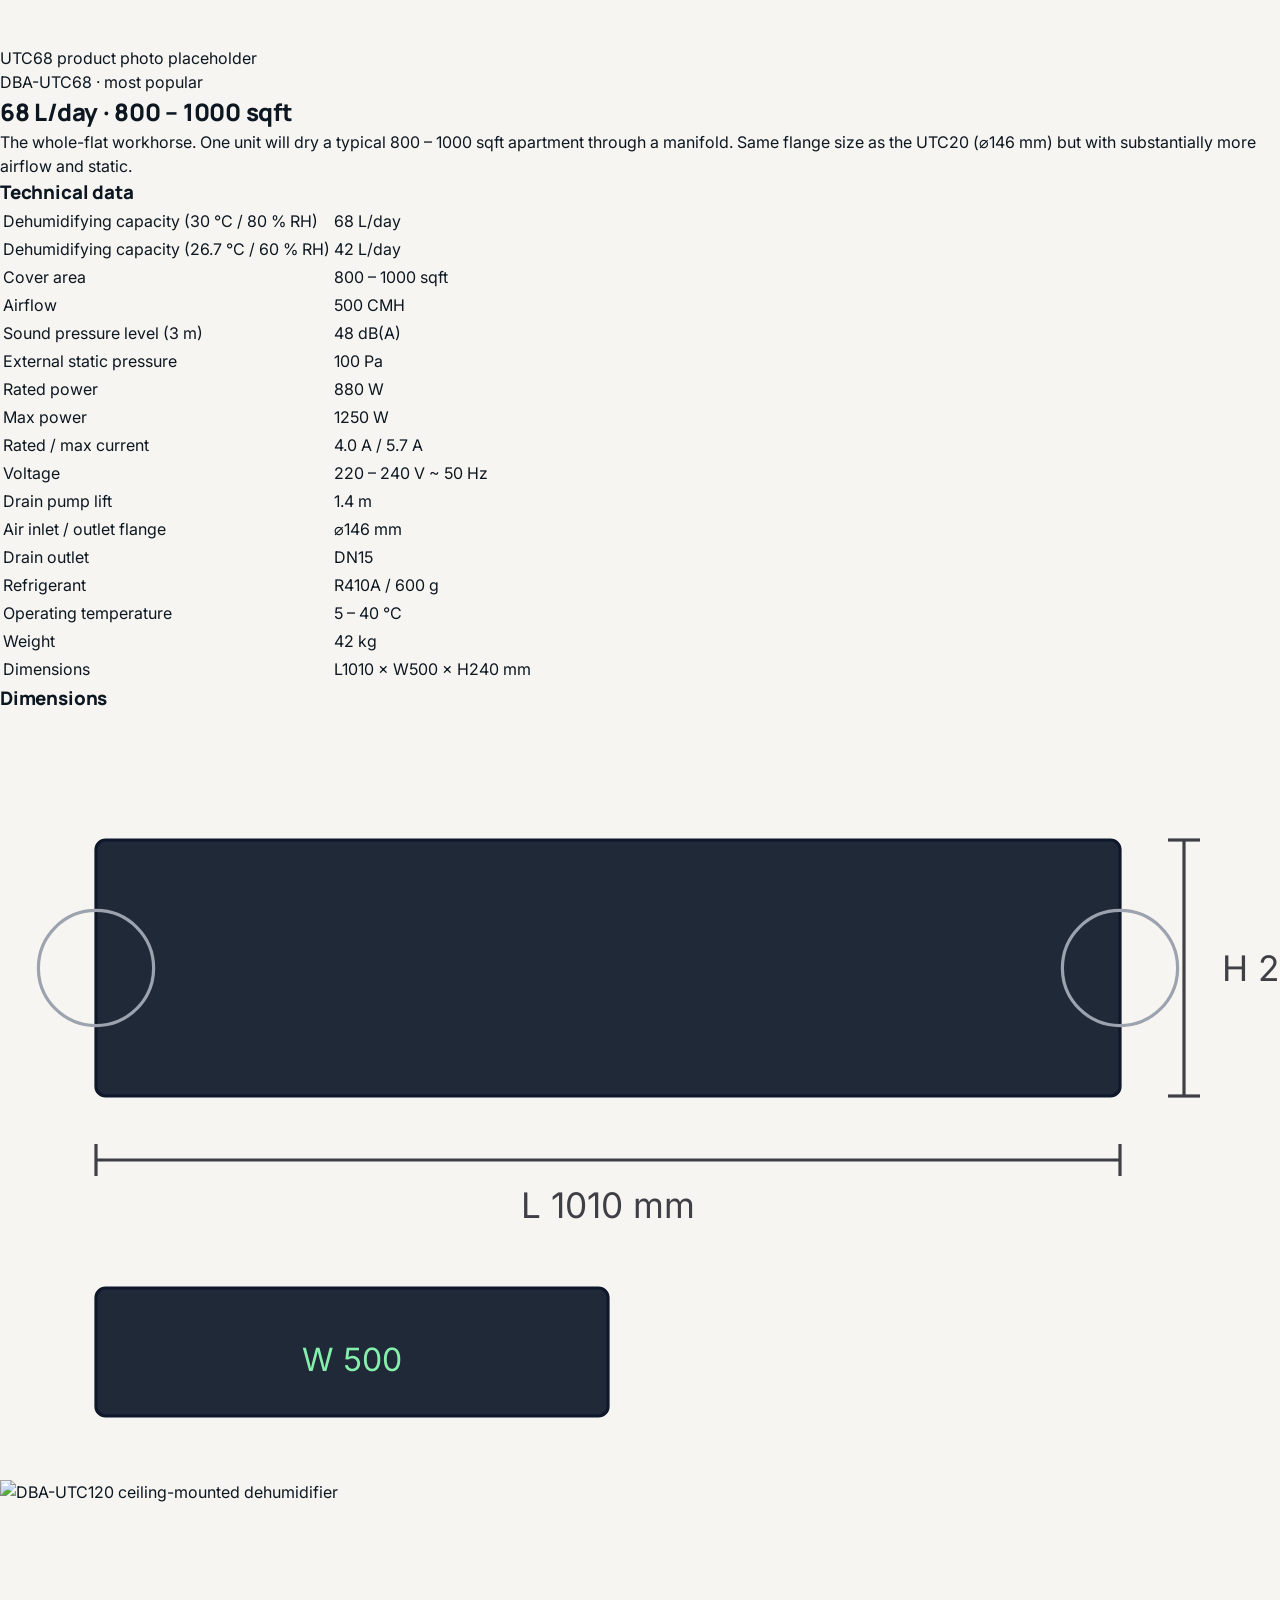
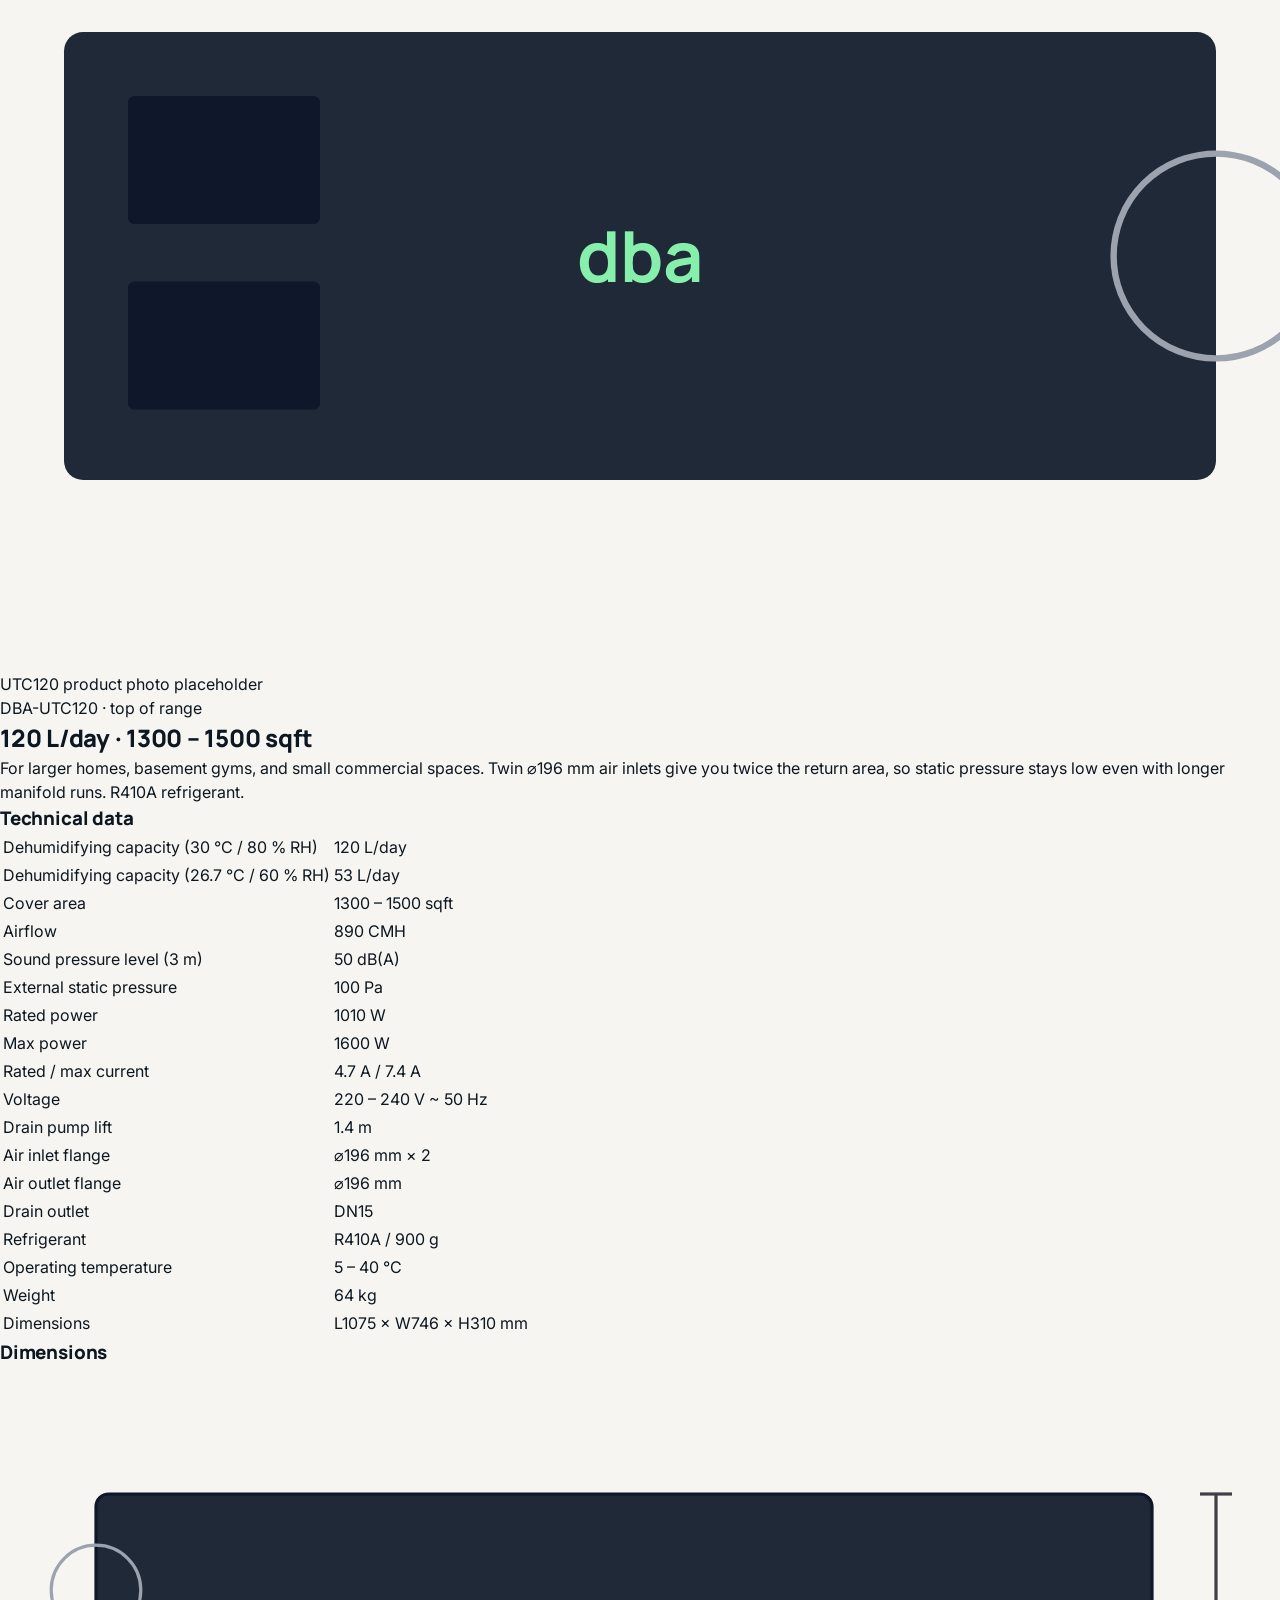
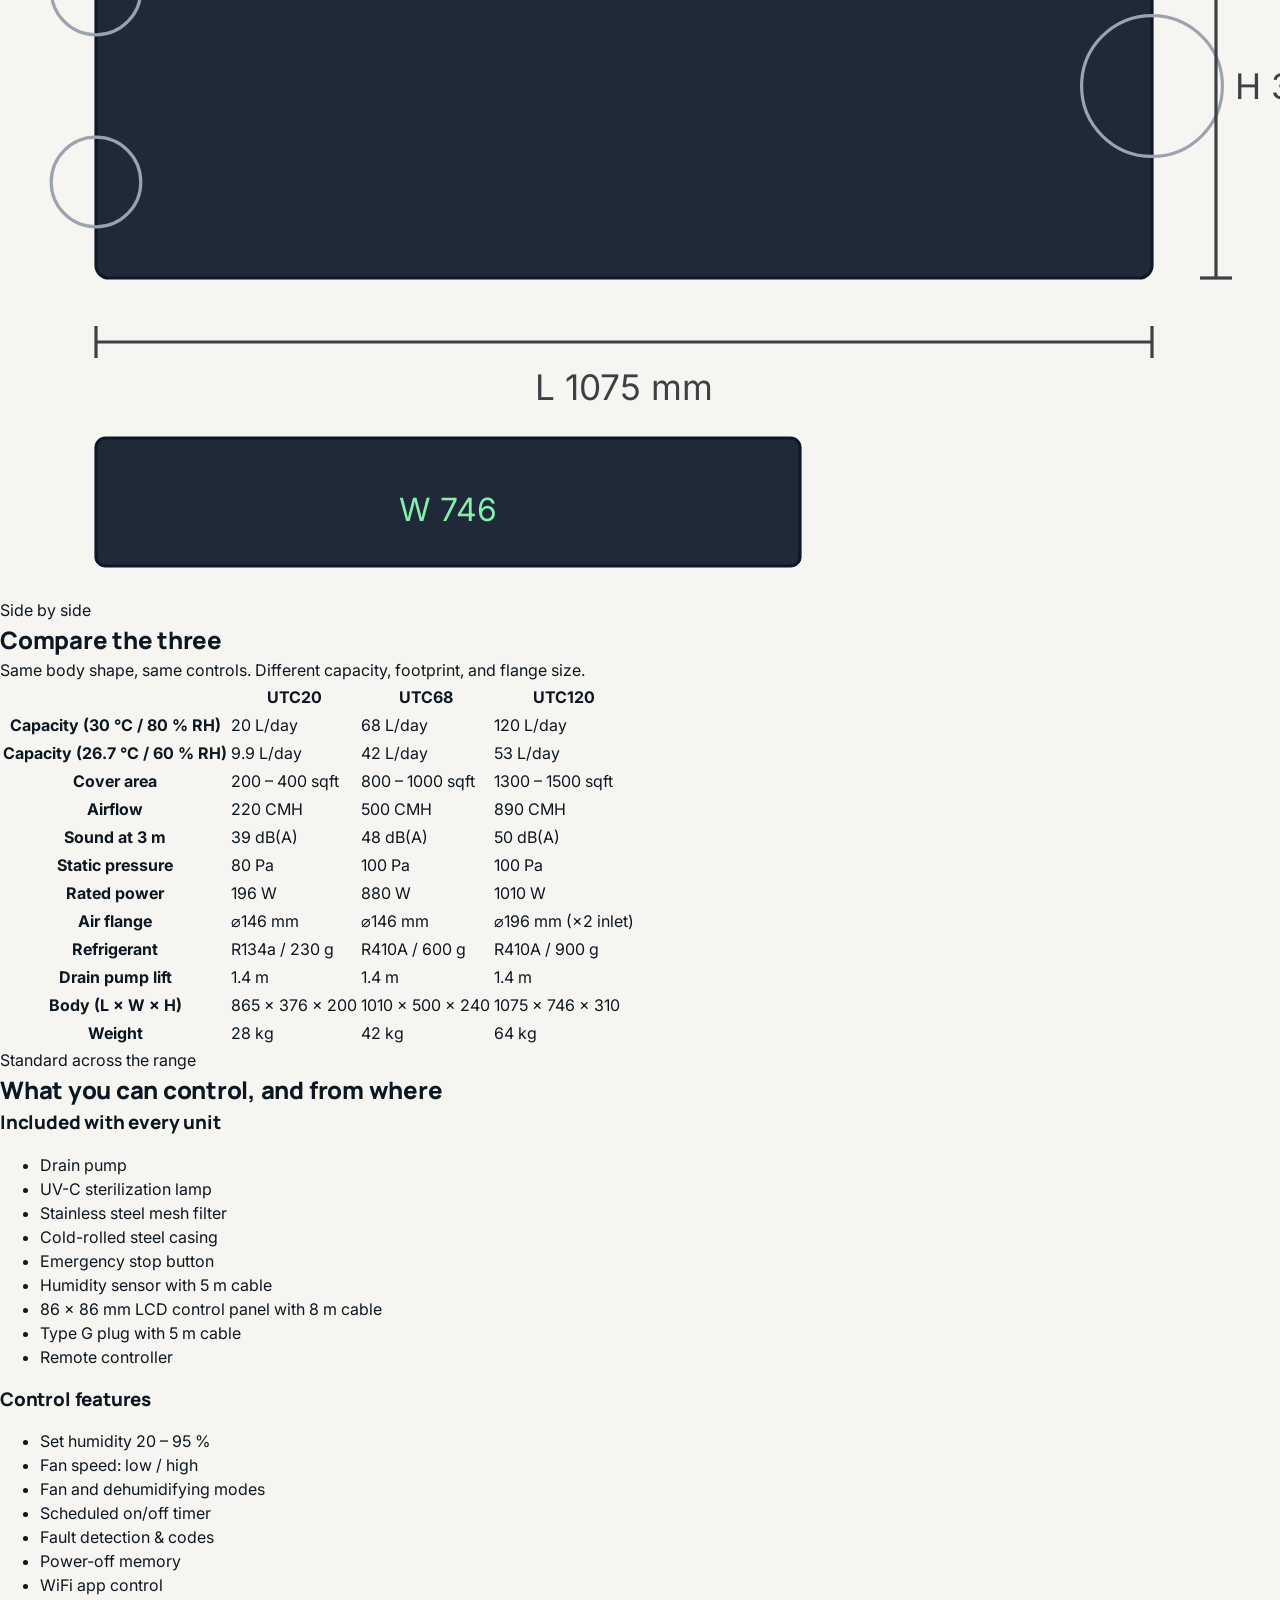
==== commit 4e8a4a9d: "Add access code gate for install/manual, add UTC22, update UTC specs (1.4 m pump lift), per-model ca" ====
--- a/products.html
+++ b/products.html
@@ -72,7 +72,7 @@
         <svg viewBox="0 0 48 48" fill="none" stroke="currentColor" stroke-width="2"><circle cx="24" cy="24" r="14"/><circle cx="24" cy="24" r="4" fill="currentColor"/><path d="M24 6 L24 12 M24 36 L24 42 M6 24 L12 24 M36 24 L42 24"/></svg>
       </div>
       <h4>Auto pump drainage</h4>
-      <p>Built-in pump lifts condensate up to 1.8 m vertical head.</p>
+      <p>Built-in pump lifts condensate up to 1.4 m vertical head.</p>
     </div>
     <div class="feature">
       <div class="feature-icon">
@@ -139,7 +139,7 @@
           <tr><td>Max power</td><td>300 W</td></tr>
           <tr><td>Rated / max current</td><td>1.0 A / 1.35 A</td></tr>
           <tr><td>Voltage</td><td>220 – 240 V ~ 50 Hz</td></tr>
-          <tr><td>Drain pump lift</td><td>1.8 m</td></tr>
+          <tr><td>Drain pump lift</td><td>1.4 m</td></tr>
           <tr><td>Air inlet / outlet flange</td><td>⌀146 mm</td></tr>
           <tr><td>Drain outlet</td><td>DN15</td></tr>
           <tr><td>Refrigerant</td><td>R134a / 230 g</td></tr>
@@ -209,7 +209,7 @@
           <tr><td>Max power</td><td>1250 W</td></tr>
           <tr><td>Rated / max current</td><td>4.0 A / 5.7 A</td></tr>
           <tr><td>Voltage</td><td>220 – 240 V ~ 50 Hz</td></tr>
-          <tr><td>Drain pump lift</td><td>1.8 m</td></tr>
+          <tr><td>Drain pump lift</td><td>1.4 m</td></tr>
           <tr><td>Air inlet / outlet flange</td><td>⌀146 mm</td></tr>
           <tr><td>Drain outlet</td><td>DN15</td></tr>
           <tr><td>Refrigerant</td><td>R410A / 600 g</td></tr>
@@ -275,7 +275,7 @@
           <tr><td>Max power</td><td>1600 W</td></tr>
           <tr><td>Rated / max current</td><td>4.7 A / 7.4 A</td></tr>
           <tr><td>Voltage</td><td>220 – 240 V ~ 50 Hz</td></tr>
-          <tr><td>Drain pump lift</td><td>1.8 m</td></tr>
+          <tr><td>Drain pump lift</td><td>1.4 m</td></tr>
           <tr><td>Air inlet flange</td><td>⌀196 mm × 2</td></tr>
           <tr><td>Air outlet flange</td><td>⌀196 mm</td></tr>
           <tr><td>Drain outlet</td><td>DN15</td></tr>
@@ -332,7 +332,7 @@
         <tr><th>Rated power</th><td>196 W</td><td>880 W</td><td>1010 W</td></tr>
         <tr><th>Air flange</th><td>⌀146 mm</td><td>⌀146 mm</td><td>⌀196 mm (×2 inlet)</td></tr>
         <tr><th>Refrigerant</th><td>R134a / 230 g</td><td>R410A / 600 g</td><td>R410A / 900 g</td></tr>
-        <tr><th>Drain pump lift</th><td>1.8 m</td><td>1.8 m</td><td>1.8 m</td></tr>
+        <tr><th>Drain pump lift</th><td>1.4 m</td><td>1.4 m</td><td>1.4 m</td></tr>
         <tr><th>Body (L × W × H)</th><td>865 × 376 × 200</td><td>1010 × 500 × 240</td><td>1075 × 746 × 310</td></tr>
         <tr><th>Weight</th><td>28 kg</td><td>42 kg</td><td>64 kg</td></tr>
       </tbody>
--- a/style.css
+++ b/style.css
@@ -386,8 +386,8 @@
   filter:drop-shadow(0 14px 22px rgba(15, 23, 42, 0.22));
 }
 .tile-feature-alt .tile-feature-photo img{
-  max-width:115%;
-  max-height:115%;
+  max-width:138%;
+  max-height:138%;
 }
 .tile-tag{
   align-self:flex-start;
@@ -463,6 +463,8 @@
 .tile-feature-cases p{ color:#7c4b2a; }
 .tile-feature-cases .tile-go{ color:#7c2d12; }
 .tile-feature-cases .tile-feature-photo img{
+  max-width:101%;
+  max-height:101%;
   filter:drop-shadow(0 10px 18px rgba(124,45,18,0.22));
 }
 
@@ -483,6 +485,69 @@
 .tile-feature-product h2{ color:#1e1b4b; }
 .tile-feature-product p{ color:#3730a3; }
 .tile-feature-product .tile-go{ color:#1e1b4b; }
+
+/* Knowledge feature tile — violet/rose palette */
+.tile-feature-knowledge{
+  background:#faf5ff;
+}
+.tile-feature-knowledge::before{
+  background:radial-gradient(circle at 30% 30%, #c084fc 0%, rgba(192,132,252,0) 65%);
+}
+.tile-feature-knowledge::after{
+  background:radial-gradient(circle at 70% 70%, #f472b6 0%, rgba(244,114,182,0) 65%);
+}
+.tile-feature-knowledge .tile-tag{
+  color:#6b21a8;
+  border-color:rgba(107,33,168,0.18);
+}
+.tile-feature-knowledge h2{ color:#3b0764; }
+.tile-feature-knowledge p{ color:#6b21a8; }
+.tile-feature-knowledge .tile-go{ color:#3b0764; }
+.tile-feature-knowledge .tile-feature-photo img{
+  max-width:106%;
+  max-height:106%;
+  filter:drop-shadow(0 12px 20px rgba(59,7,100,0.28));
+}
+
+/* ---- Feature tile polish ---- */
+.tile-feature{
+  box-shadow:
+    inset 0 1px 0 rgba(255,255,255,0.6),
+    0 1px 2px rgba(15,23,42,0.05),
+    0 14px 34px -20px rgba(15,23,42,0.28);
+}
+.tile-feature-photo img{
+  transition:transform 0.38s cubic-bezier(0.22,0.61,0.36,1);
+}
+.tile-go svg{
+  transition:transform 0.25s ease;
+}
+@media(hover:hover){
+  .tile-feature:hover{
+    box-shadow:
+      inset 0 1px 0 rgba(255,255,255,0.6),
+      0 2px 4px rgba(15,23,42,0.06),
+      0 22px 44px -20px rgba(15,23,42,0.34);
+  }
+  .tile-feature:hover .tile-feature-photo img{
+    transform:translateY(-3px) scale(1.03);
+  }
+  .tile-feature:hover .tile-go svg{
+    transform:translateX(4px);
+  }
+}
+.screen.active .tile-feature{
+  animation:kn-rise 0.55s cubic-bezier(0.22,0.61,0.36,1) both;
+}
+.tile-grid .tile-feature:nth-child(1){animation-delay:0.03s;}
+.tile-grid .tile-feature:nth-child(2){animation-delay:0.09s;}
+.tile-grid .tile-feature:nth-child(3){animation-delay:0.15s;}
+.tile-grid .tile-feature:nth-child(4){animation-delay:0.21s;}
+.tile-grid .tile-feature:nth-child(5){animation-delay:0.27s;}
+@media (prefers-reduced-motion: reduce){
+  .screen.active .tile-feature{animation:none;}
+  .tile-feature-photo img, .tile-go svg{transition:none;}
+}
 
 /* ---- Contact tiles ---- */
 .contact-grid{
@@ -2140,6 +2205,148 @@
 .trouble-body ol, .trouble-body ul{margin:6px 0; padding-left:20px;}
 .trouble-body li{margin-bottom:6px;}
 .trouble-body strong{color:var(--ink);}
+
+/* ============== KNOWLEDGE / GOOD TO KNOW ============== */
+.kn-topic{
+  display:flex;
+  align-items:flex-start;
+  gap:14px;
+  margin:30px 0 12px;
+}
+.kn-list + .kn-topic{margin-top:34px;}
+/* Per-topic palettes */
+.kn-c1{--kn-accent:#0e7490; --kn-soft:#cffafe; --kn-num:#22d3ee;}
+.kn-c2{--kn-accent:#b45309; --kn-soft:#fef3c7; --kn-num:#fbbf24;}
+.kn-c3{--kn-accent:#15803d; --kn-soft:#dcfce7; --kn-num:#4ade80;}
+.kn-c4{--kn-accent:#be185d; --kn-soft:#fce7f3; --kn-num:#f9a8d4;}
+.kn-topic-num{
+  flex-shrink:0;
+  font-family:'Manrope',sans-serif;
+  font-size:26px;
+  font-weight:800;
+  letter-spacing:-0.02em;
+  color:var(--kn-num,#c084fc);
+  line-height:1.1;
+}
+.kn-topic-body h3::after{
+  content:'';
+  display:block;
+  width:34px;
+  height:3px;
+  border-radius:2px;
+  margin-top:6px;
+  background:var(--kn-num,#c084fc);
+  transform-origin:left;
+  animation:kn-grow 0.6s 0.15s cubic-bezier(0.22,0.61,0.36,1) both;
+}
+@keyframes kn-grow{from{transform:scaleX(0);}to{transform:scaleX(1);}}
+.kn-topic-body h3{
+  font-size:19px;
+  font-weight:700;
+  letter-spacing:-0.01em;
+  margin-bottom:3px;
+}
+.kn-topic-body p{
+  font-size:13.5px;
+  color:var(--ink-3);
+}
+.kn-item .trouble-tag{
+  background:var(--kn-soft,var(--violet-soft));
+  color:var(--kn-accent,#6b21a8);
+}
+.kn-item .trouble-body p{margin-bottom:10px;}
+.kn-item .trouble-body p:last-child{margin-bottom:4px;}
+.kn-item .trouble-body a{
+  color:var(--kn-accent,#7c3aed);
+  font-weight:600;
+  text-decoration:underline;
+  text-underline-offset:2px;
+}
+
+/* Motion */
+.kn-item{
+  transition:transform 0.18s ease, box-shadow 0.18s ease, border-color 0.18s ease;
+}
+@media(hover:hover){
+  .kn-item:not([open]):hover{
+    transform:translateY(-1px);
+    box-shadow:var(--shadow-sm);
+    border-color:var(--kn-num,var(--line));
+  }
+}
+.kn-item[open]{
+  box-shadow:inset 3px 0 0 var(--kn-num,#c084fc), var(--shadow-sm);
+}
+.kn-item[open] .trouble-body{
+  animation:kn-fade 0.32s ease-out;
+}
+@keyframes kn-fade{
+  from{opacity:0; transform:translateY(-4px);}
+  to{opacity:1; transform:none;}
+}
+.kn-item{interpolate-size:allow-keywords;}
+@supports (interpolate-size: allow-keywords){
+  .kn-item::details-content{
+    height:0;
+    overflow:clip;
+    transition:height 0.32s ease, content-visibility 0.32s allow-discrete;
+  }
+  .kn-item[open]::details-content{height:auto;}
+}
+.screen.active .kn-topic,
+.screen.active .kn-item{
+  animation-name:kn-rise;
+  animation-duration:0.5s;
+  animation-timing-function:cubic-bezier(0.22,0.61,0.36,1);
+  animation-fill-mode:both;
+}
+.kn-list .kn-item:nth-child(1){animation-delay:0.04s;}
+.kn-list .kn-item:nth-child(2){animation-delay:0.09s;}
+.kn-list .kn-item:nth-child(3){animation-delay:0.14s;}
+.kn-list .kn-item:nth-child(4){animation-delay:0.19s;}
+.kn-list .kn-item:nth-child(5){animation-delay:0.24s;}
+@keyframes kn-rise{
+  from{opacity:0; transform:translateY(10px);}
+  to{opacity:1; transform:none;}
+}
+@media (prefers-reduced-motion: reduce){
+  .kn-item, .kn-item::details-content{transition:none;}
+  .screen.active .kn-topic, .screen.active .kn-item,
+  .kn-item[open] .trouble-body, .kn-topic-body h3::after{animation:none;}
+}
+.kn-fig{
+  margin:12px 0 6px;
+}
+.kn-fig img{
+  display:block;
+  width:100%;
+  border-radius:var(--radius-sm, 10px);
+  border:1px solid var(--line);
+  background:#fff;
+}
+.kn-fig figcaption{
+  margin-top:7px;
+  font-size:12.5px;
+  color:var(--ink-3);
+  line-height:1.5;
+}
+.kn-ph{
+  display:flex;
+  flex-direction:column;
+  align-items:center;
+  justify-content:center;
+  gap:8px;
+  min-height:150px;
+  border:1.5px dashed var(--line);
+  border-radius:var(--radius-sm, 10px);
+  background:var(--surface-2, #f8fafc);
+  color:var(--ink-3);
+  font-size:12.5px;
+  font-weight:600;
+  letter-spacing:0.04em;
+  text-transform:uppercase;
+}
+.kn-ph svg{width:26px;height:26px;opacity:0.55;}
 
 /* ============== MAINTENANCE ============== */
 .maint-stack{
@@ -2486,3 +2693,68 @@
   .bench-dot{animation:none;}
   *{transition:none !important;}
 }
+
+/* ============================================================
+   UTC22 accent, catalog links, install layout figure
+   ============================================================ */
+.mcard[data-acc="green"]{ --mc:#15803d; --mc-deep:#14532d; --mc-soft:#dcfce7; --mc-photo:linear-gradient(160deg, #0b1f12 0%, #14532d 55%, #15803d 130%); }
+.cap-pin[data-acc="green"]{ --cap-glow:#15803d; }
+.capacity-strip{ grid-template-columns:repeat(5, 1fr); }
+.mcard-cats{
+  display:flex; align-items:center; flex-wrap:wrap; gap:8px;
+  margin:0 18px; padding:12px 0 18px; border-top:1px solid var(--line);
+  font-size:13px; color:var(--ink-3);
+}
+.mcard-cats span{ margin-right:auto; font-weight:600; }
+.mcard-cats a{
+  display:inline-flex; align-items:center; min-height:40px; padding:0 14px;
+  border-radius:999px; border:1px solid var(--line-2); background:var(--surface);
+  color:var(--ink); font-weight:600; text-decoration:none;
+}
+.mcard-cats a:active{ background:var(--bg-deep); }
+.layout-fig{ margin:0 0 20px; }
+.layout-fig img{ display:block; width:100%; height:auto; border-radius:var(--radius-md); box-shadow:var(--shadow-sm); }
+.layout-fig figcaption{ margin-top:8px; font-size:13px; color:var(--ink-3); text-align:center; }
+
+/* ============================================================
+   Access code gate
+   ============================================================ */
+body.gate-open{ overflow:hidden; }
+.gate{ position:fixed; inset:0; z-index:1000; display:flex; align-items:center; justify-content:center; padding:20px; }
+.gate[hidden]{ display:none; }
+.gate-backdrop{ position:absolute; inset:0; background:rgba(13,23,33,0.55); backdrop-filter:blur(6px); -webkit-backdrop-filter:blur(6px); }
+.gate-card{
+  position:relative; width:100%; max-width:360px; background:var(--surface);
+  border-radius:var(--radius-lg); box-shadow:var(--shadow-lg); padding:26px 22px 20px; text-align:center;
+}
+.gate-icon{ width:52px; height:52px; margin:0 auto 12px; border-radius:16px; display:grid; place-items:center; background:var(--teal-soft); color:var(--teal-deep); }
+.gate-icon svg{ width:26px; height:26px; }
+.gate-card h2{ margin:0 0 6px; font-size:20px; color:var(--ink); }
+.gate-card > p{ margin:0 0 16px; font-size:14px; line-height:1.5; color:var(--ink-3); }
+#gate-input{
+  width:100%; height:52px; border-radius:var(--radius-sm); border:1.5px solid var(--line-2);
+  background:var(--bg); font-size:20px; letter-spacing:0.18em; text-align:center; color:var(--ink);
+  font-family:inherit;
+}
+#gate-input:focus{ outline:none; border-color:var(--teal); box-shadow:0 0 0 3px var(--teal-soft); }
+.gate-card .gate-err{ min-height:20px; margin:6px 0 4px; font-size:13px; color:var(--red); }
+.gate-go{
+  width:100%; height:50px; border:0; border-radius:var(--radius-sm); background:var(--ink); color:#fff;
+  font-size:16px; font-weight:700; font-family:inherit; cursor:pointer;
+}
+.gate-go:active{ transform:scale(0.98); }
+.gate-cancel{
+  width:100%; height:44px; margin-top:6px; border:0; background:none; color:var(--ink-3);
+  font-size:14px; font-weight:600; font-family:inherit; cursor:pointer;
+}
+.gate-card .gate-help{ margin:8px 0 0; font-size:12px; color:var(--ink-4); }
+.gate-card.shake{ animation:gate-shake .35s; }
+@keyframes gate-shake{ 0%,100%{transform:translateX(0)} 25%{transform:translateX(-8px)} 75%{transform:translateX(8px)} }
+@media (prefers-reduced-motion: reduce){ .gate-card.shake{ animation:none; } }
+
+@media (max-width:480px){
+  .capacity-strip{ gap:4px; }
+  .cap-pin{ padding:10px 6px 8px; }
+  .cap-num{ font-size:21px; }
+  .cap-meta{ font-size:9.5px; line-height:1.25; letter-spacing:0.02em; }
+}
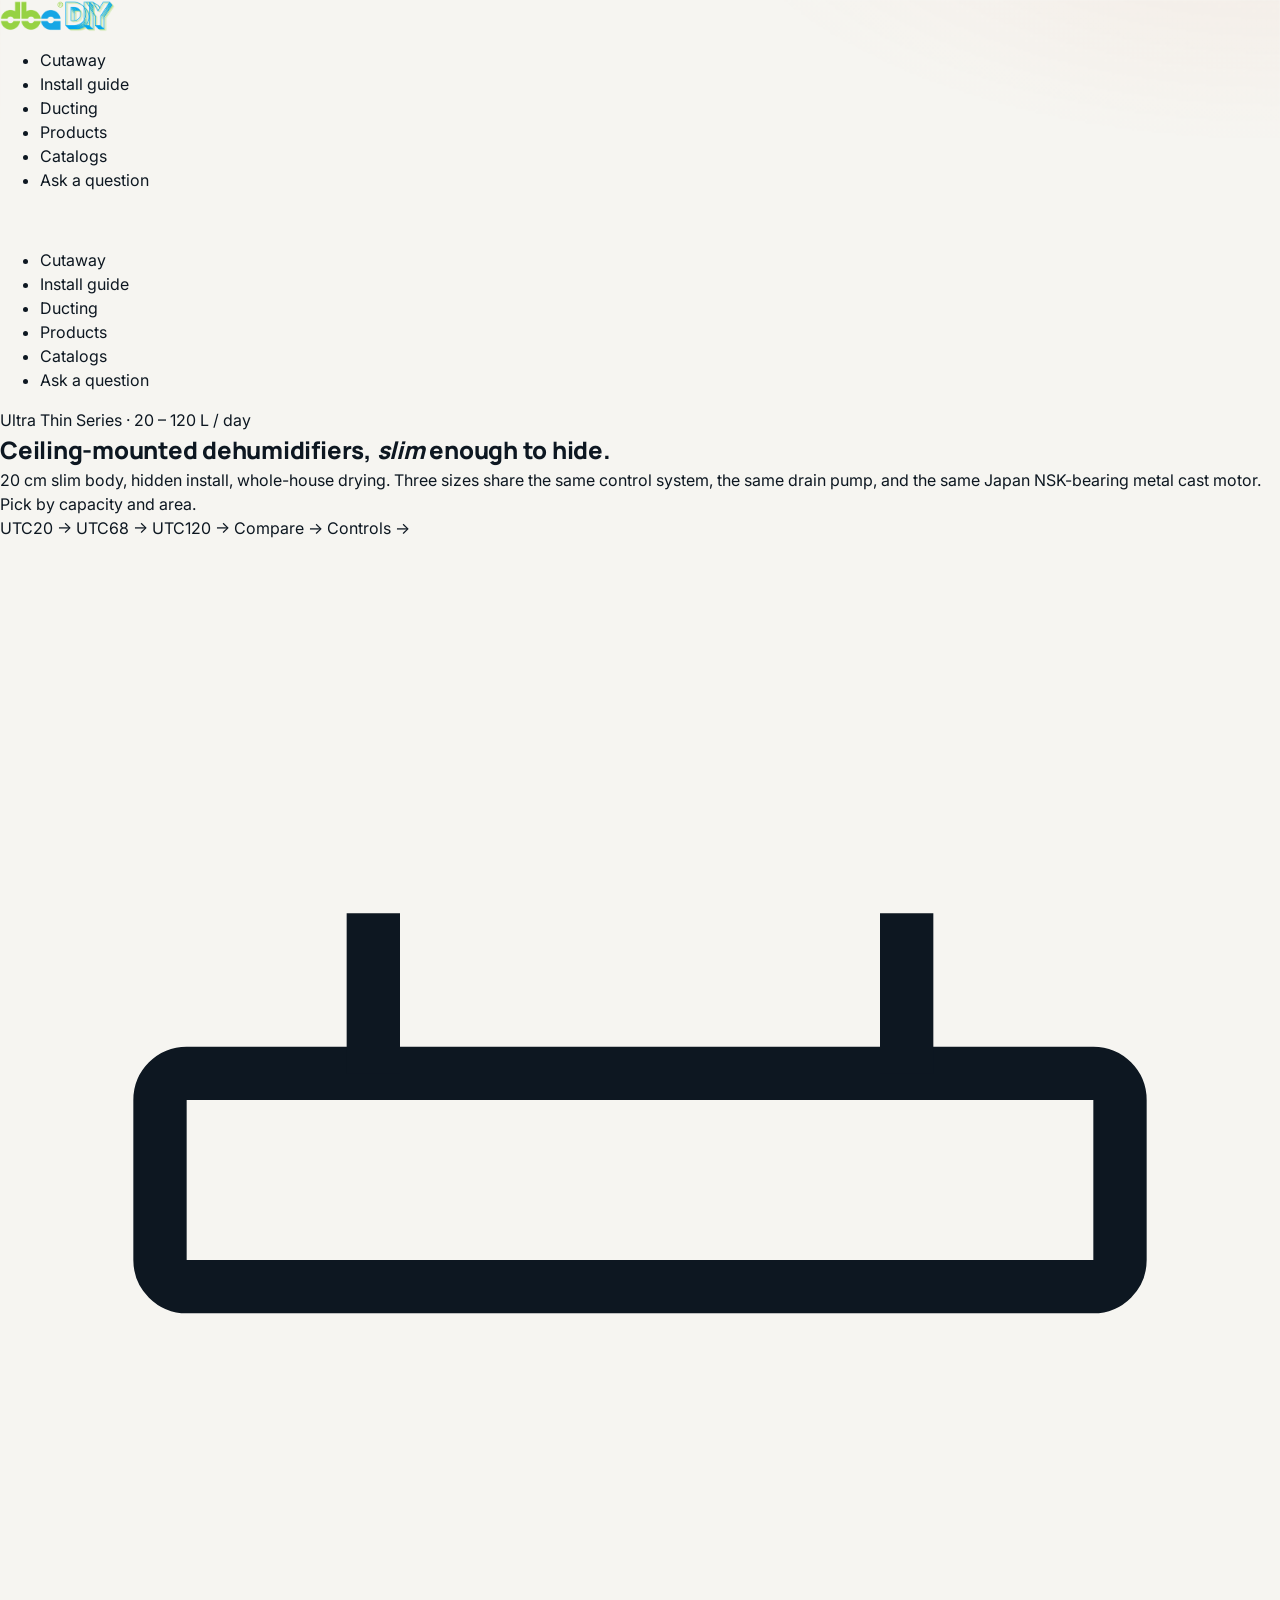
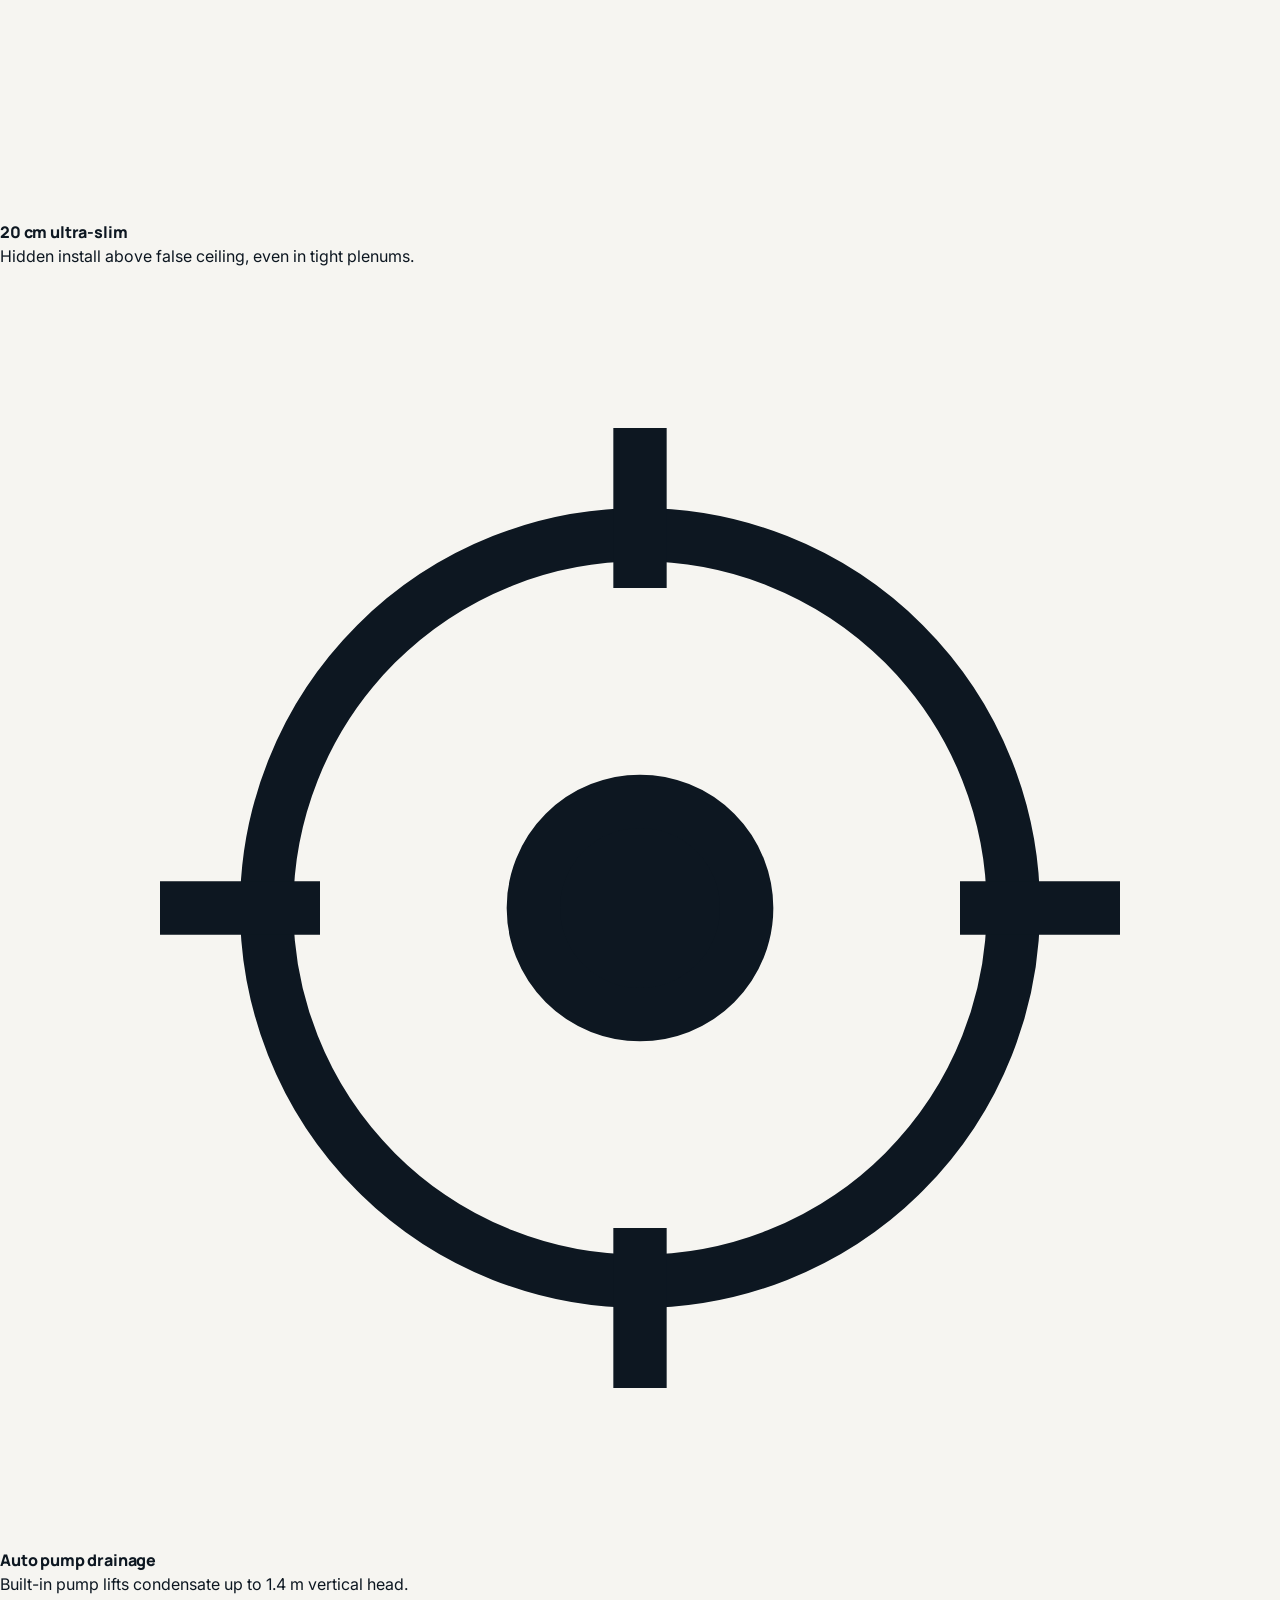
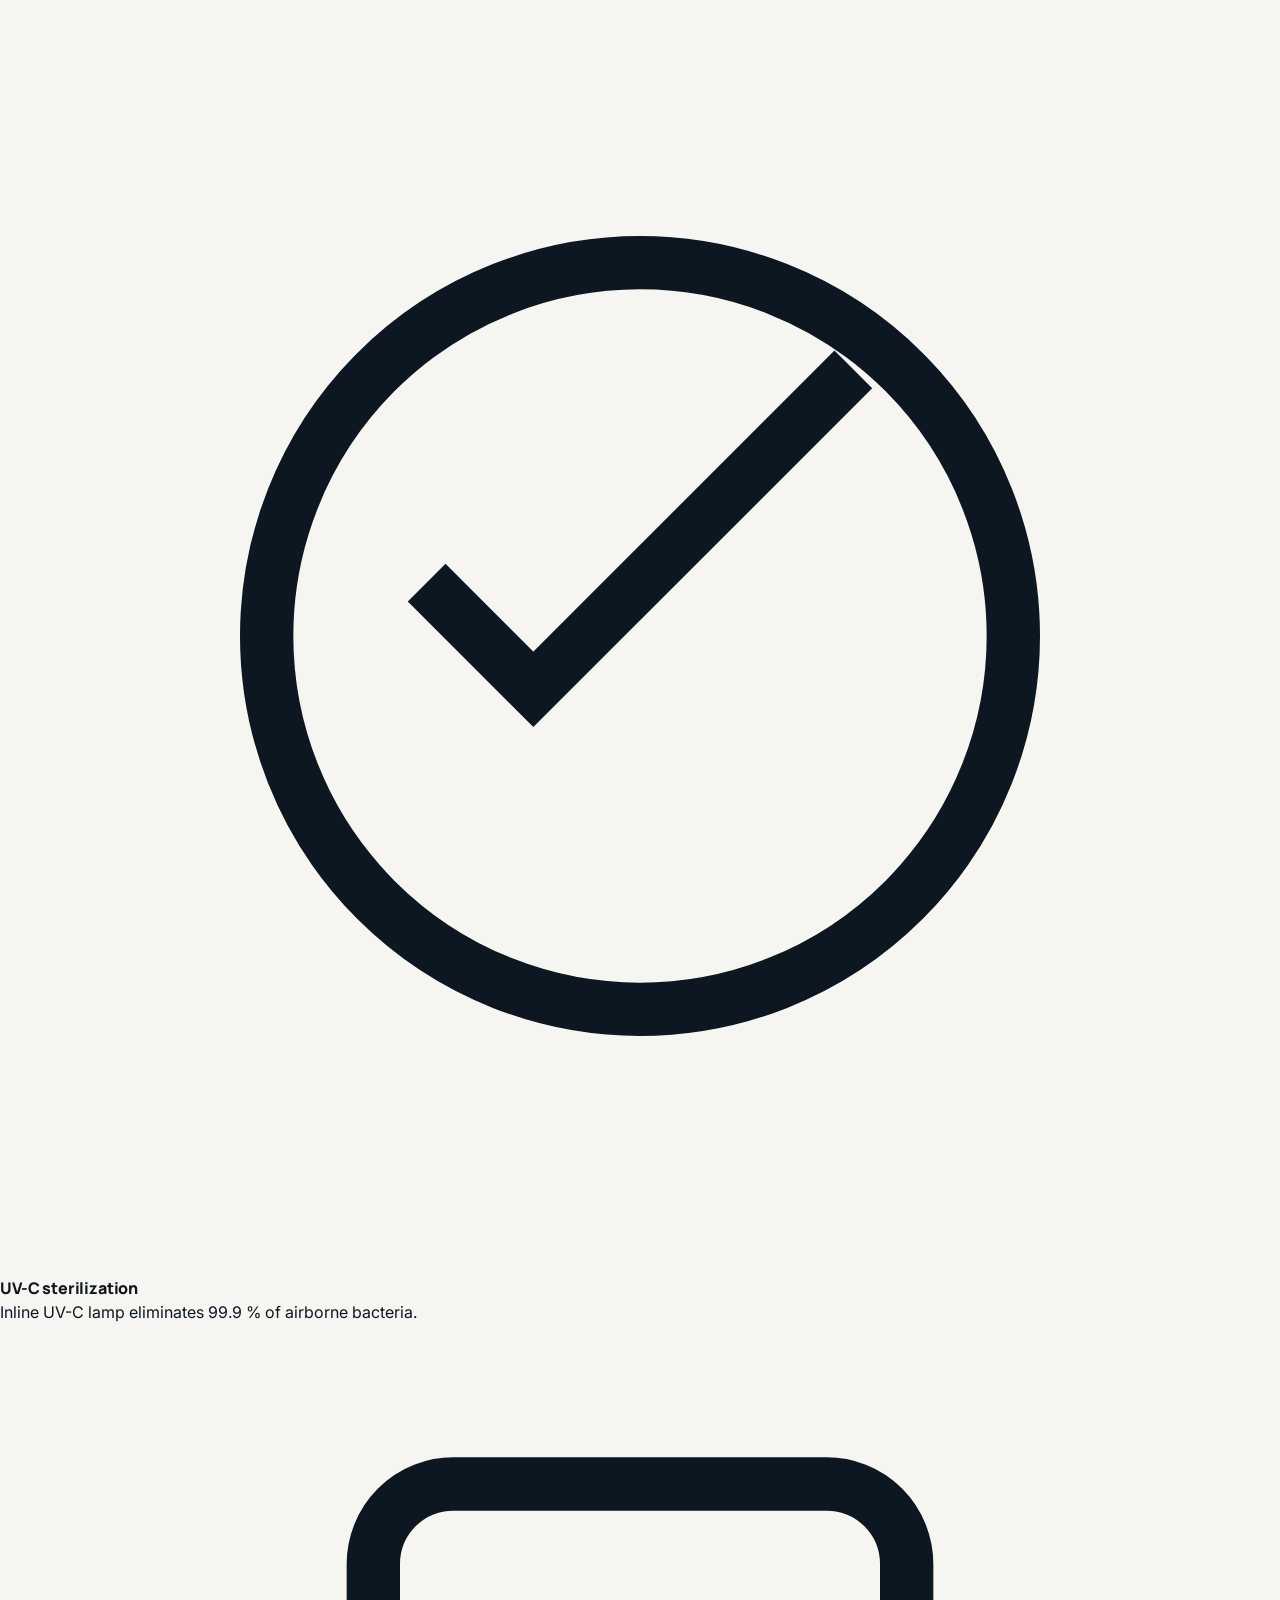
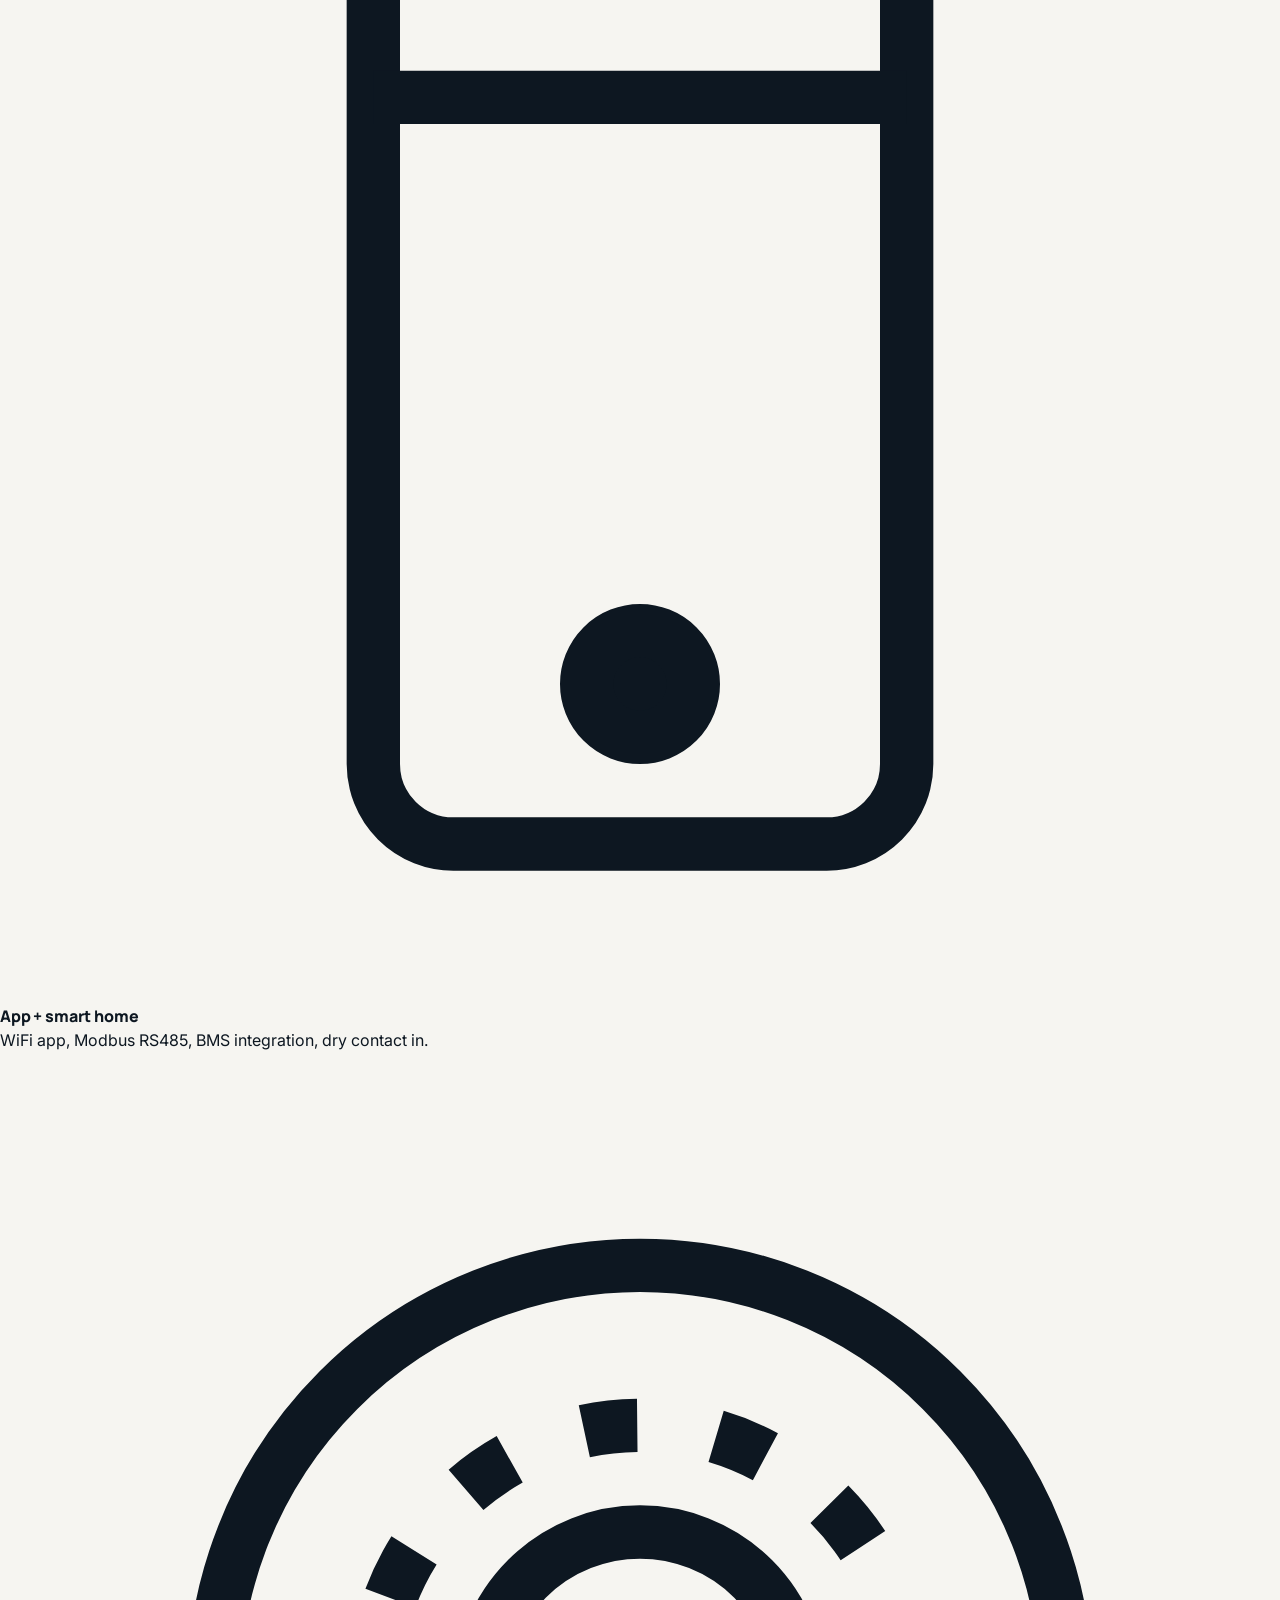
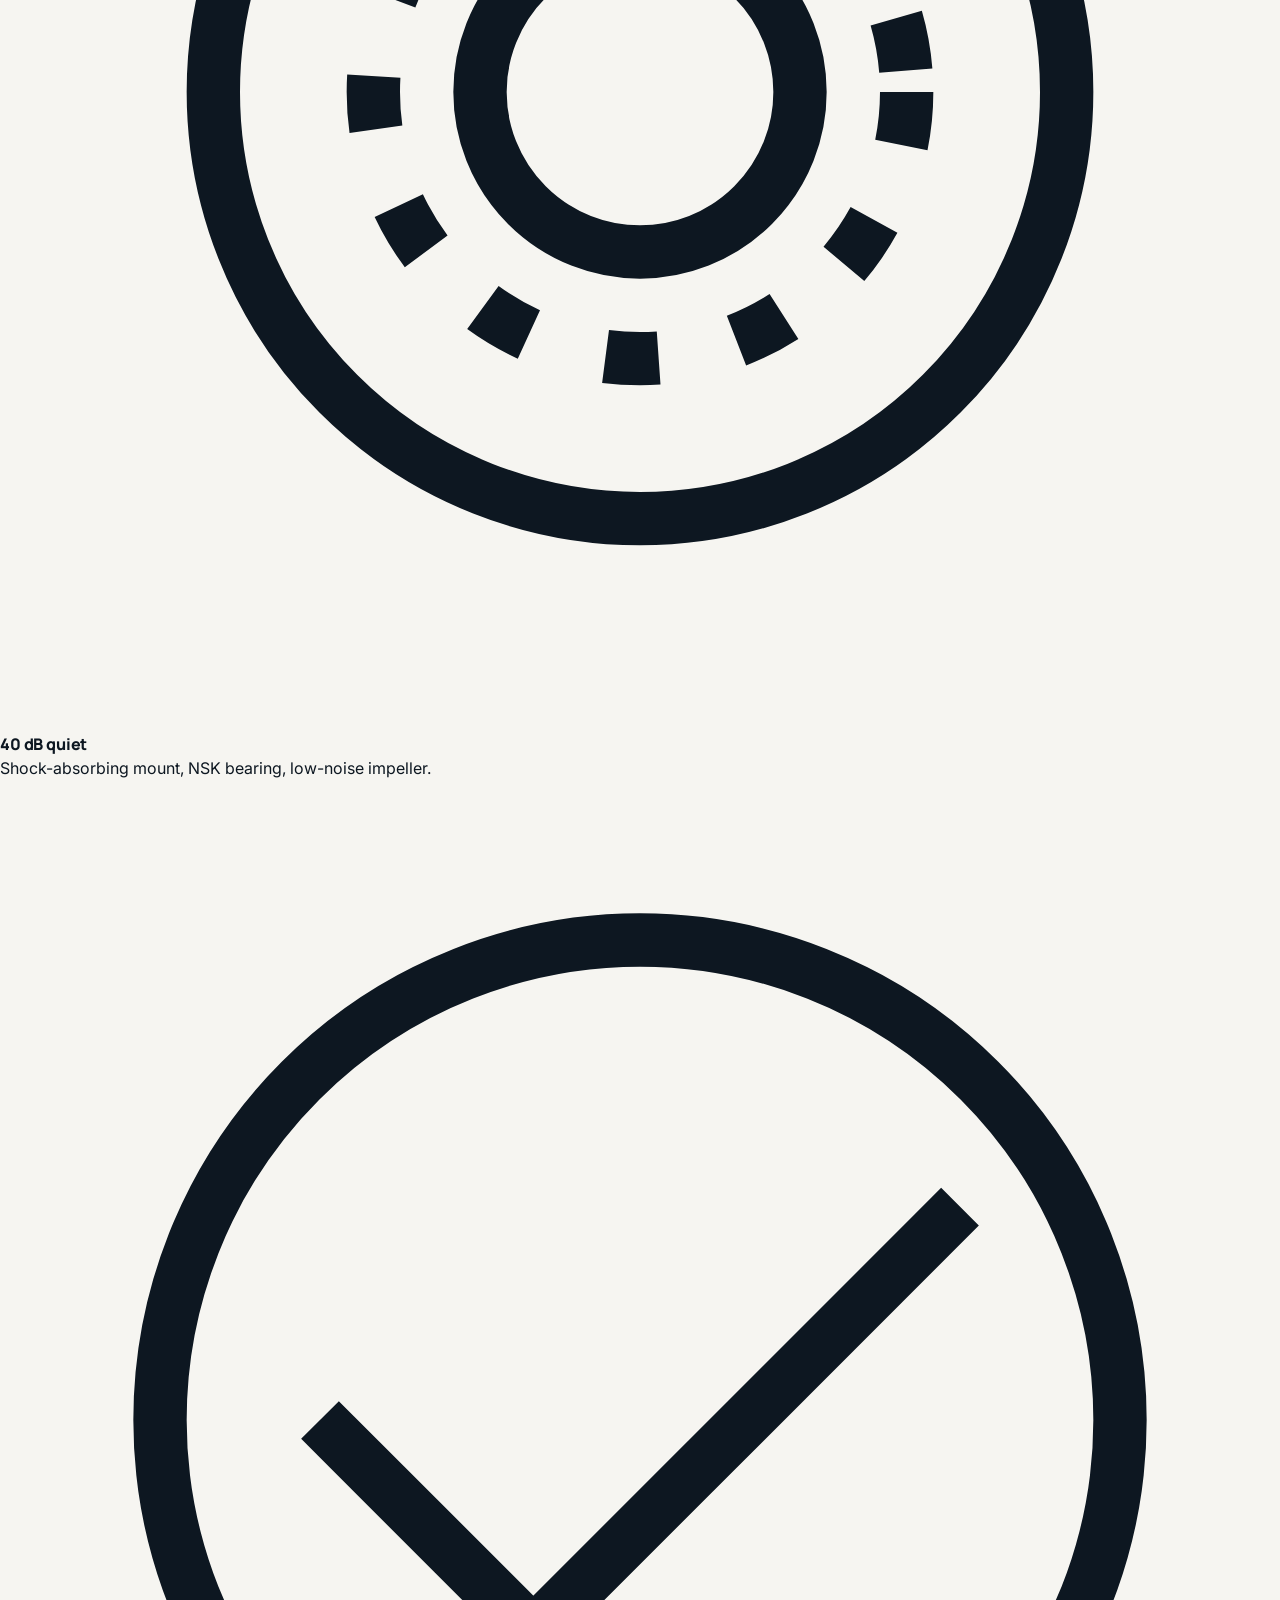
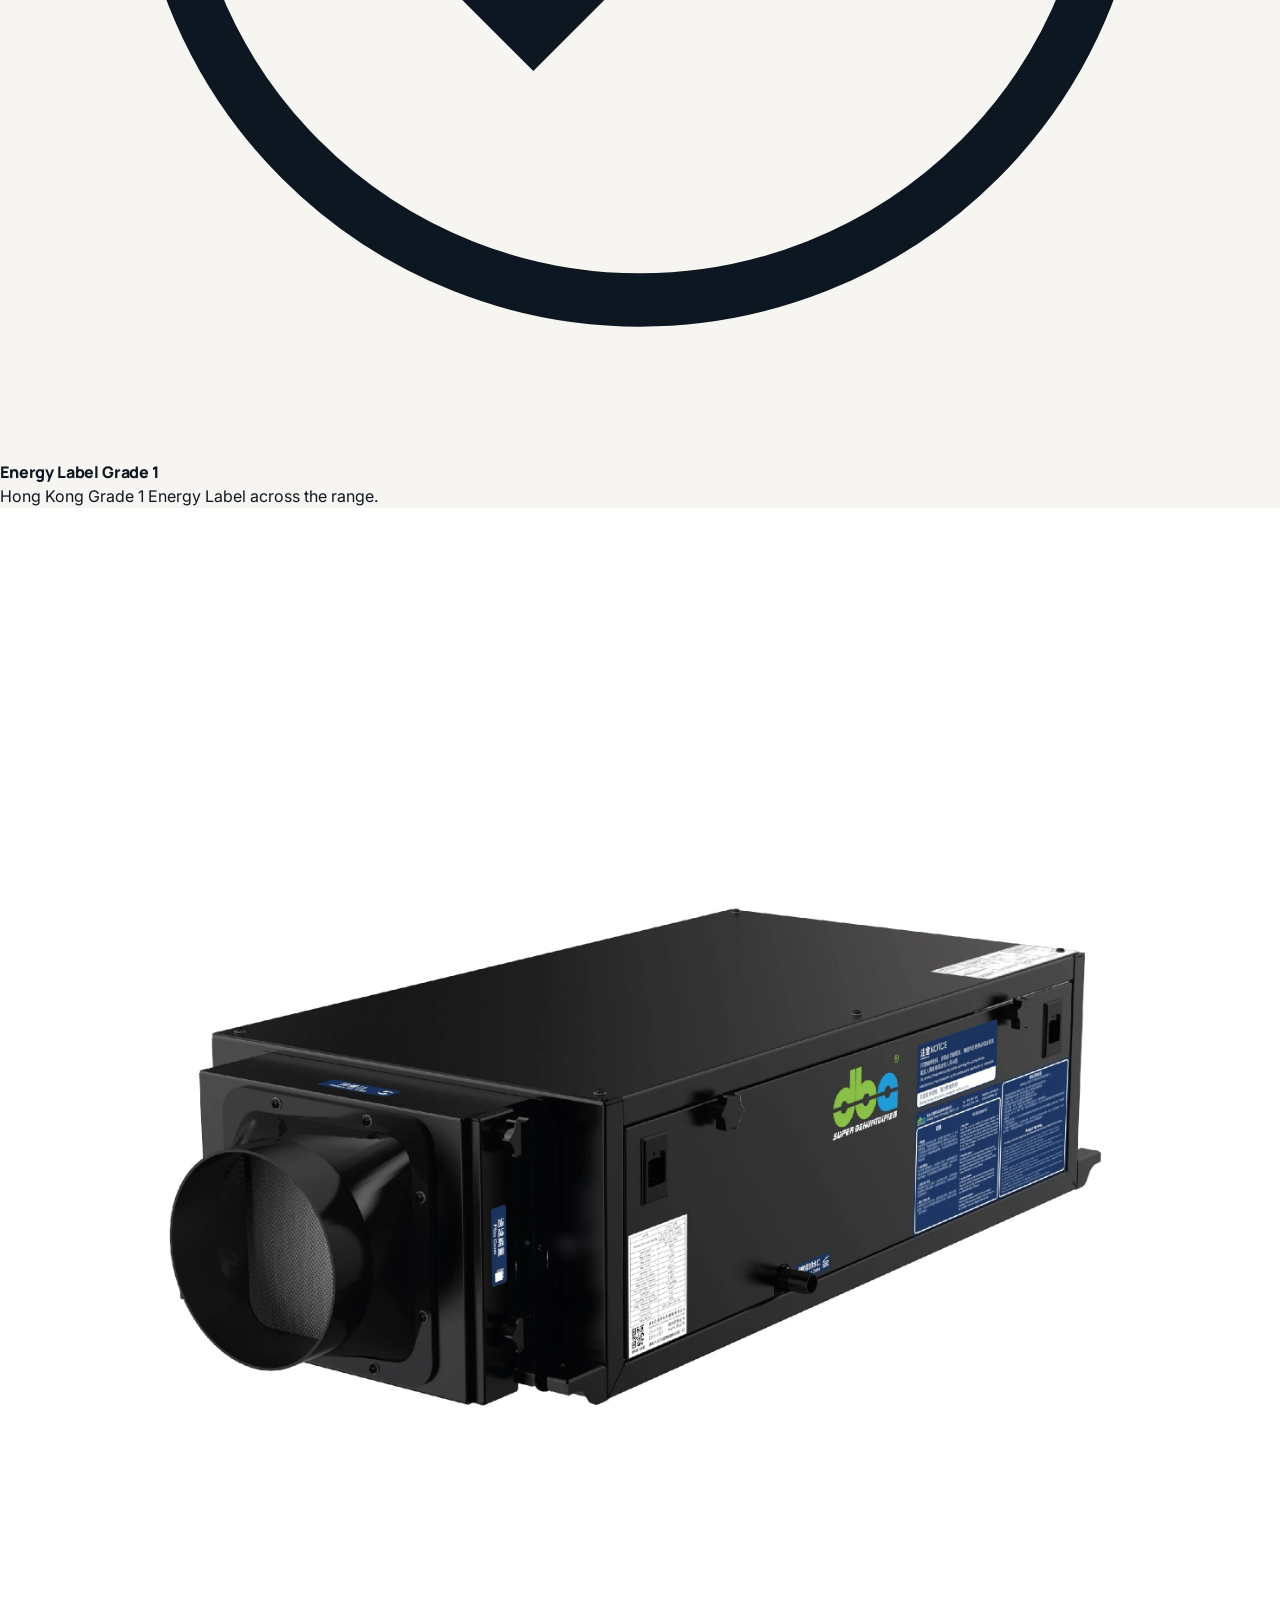
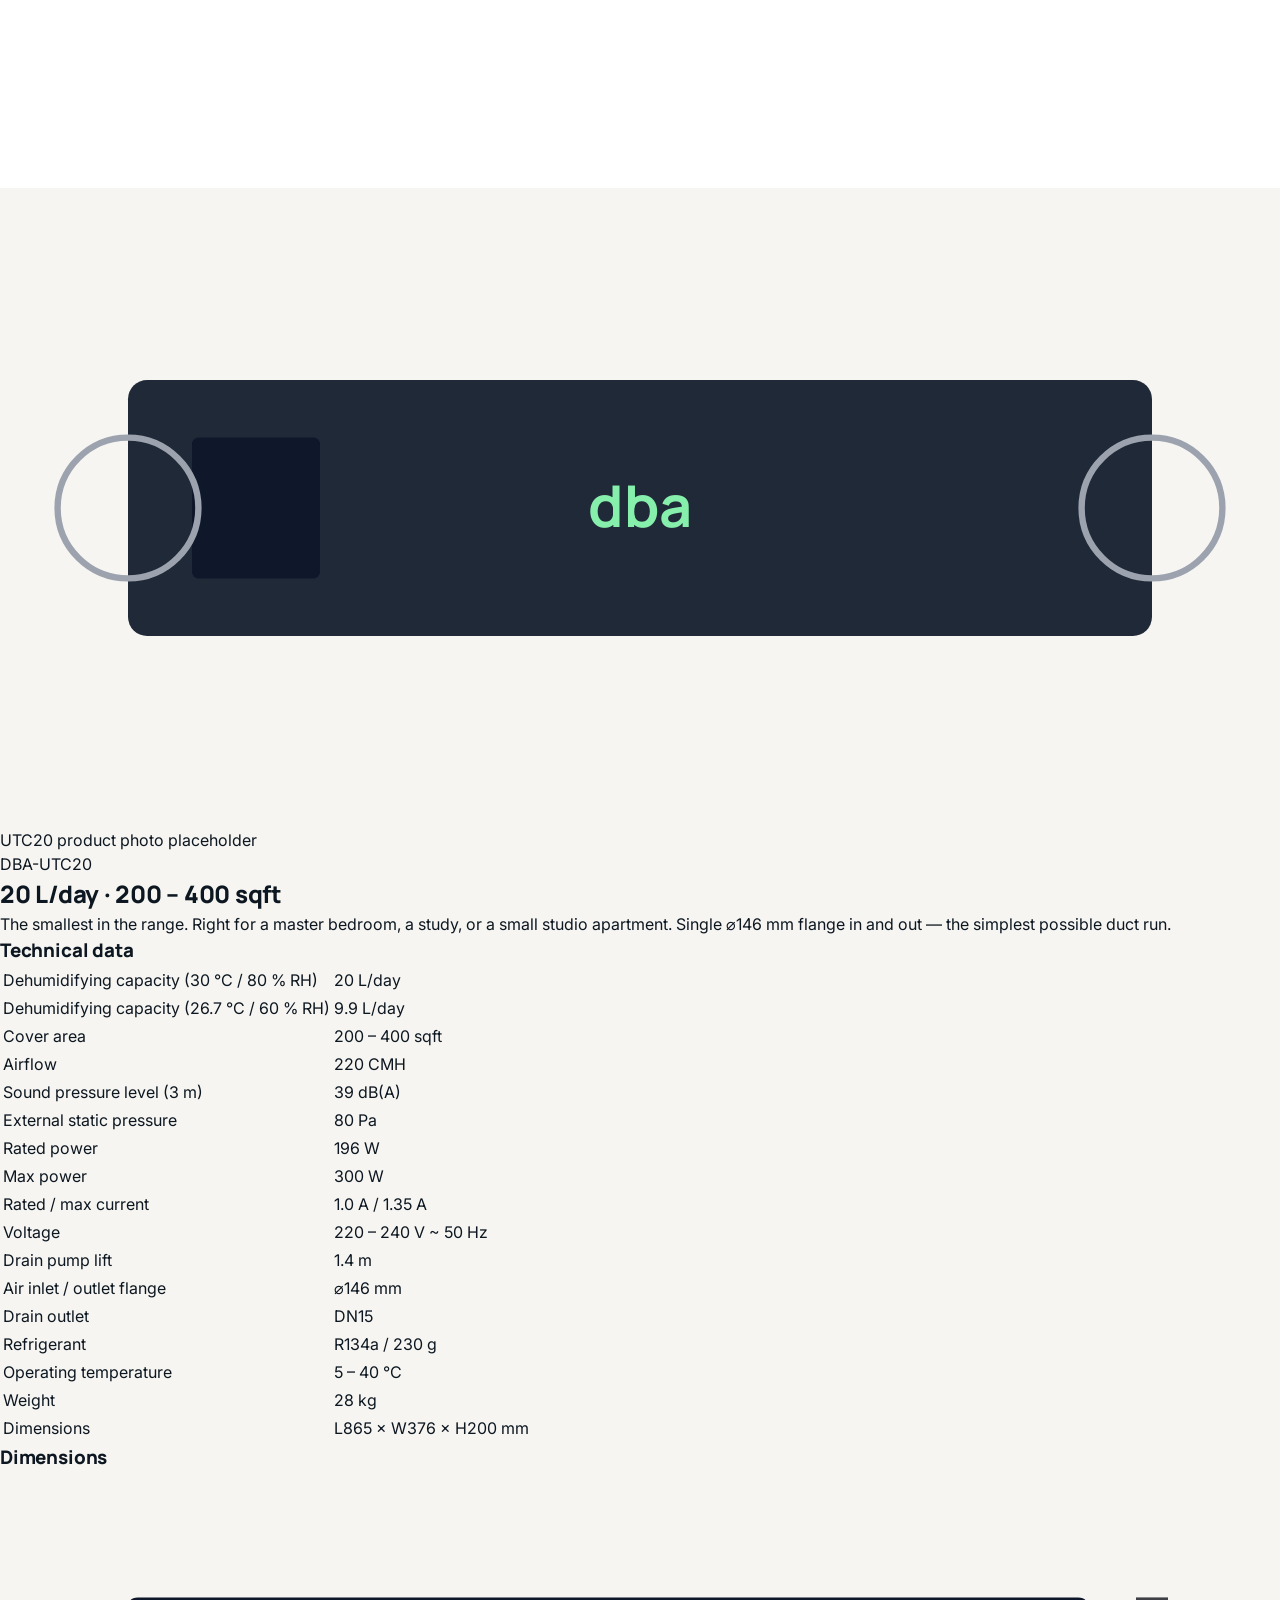
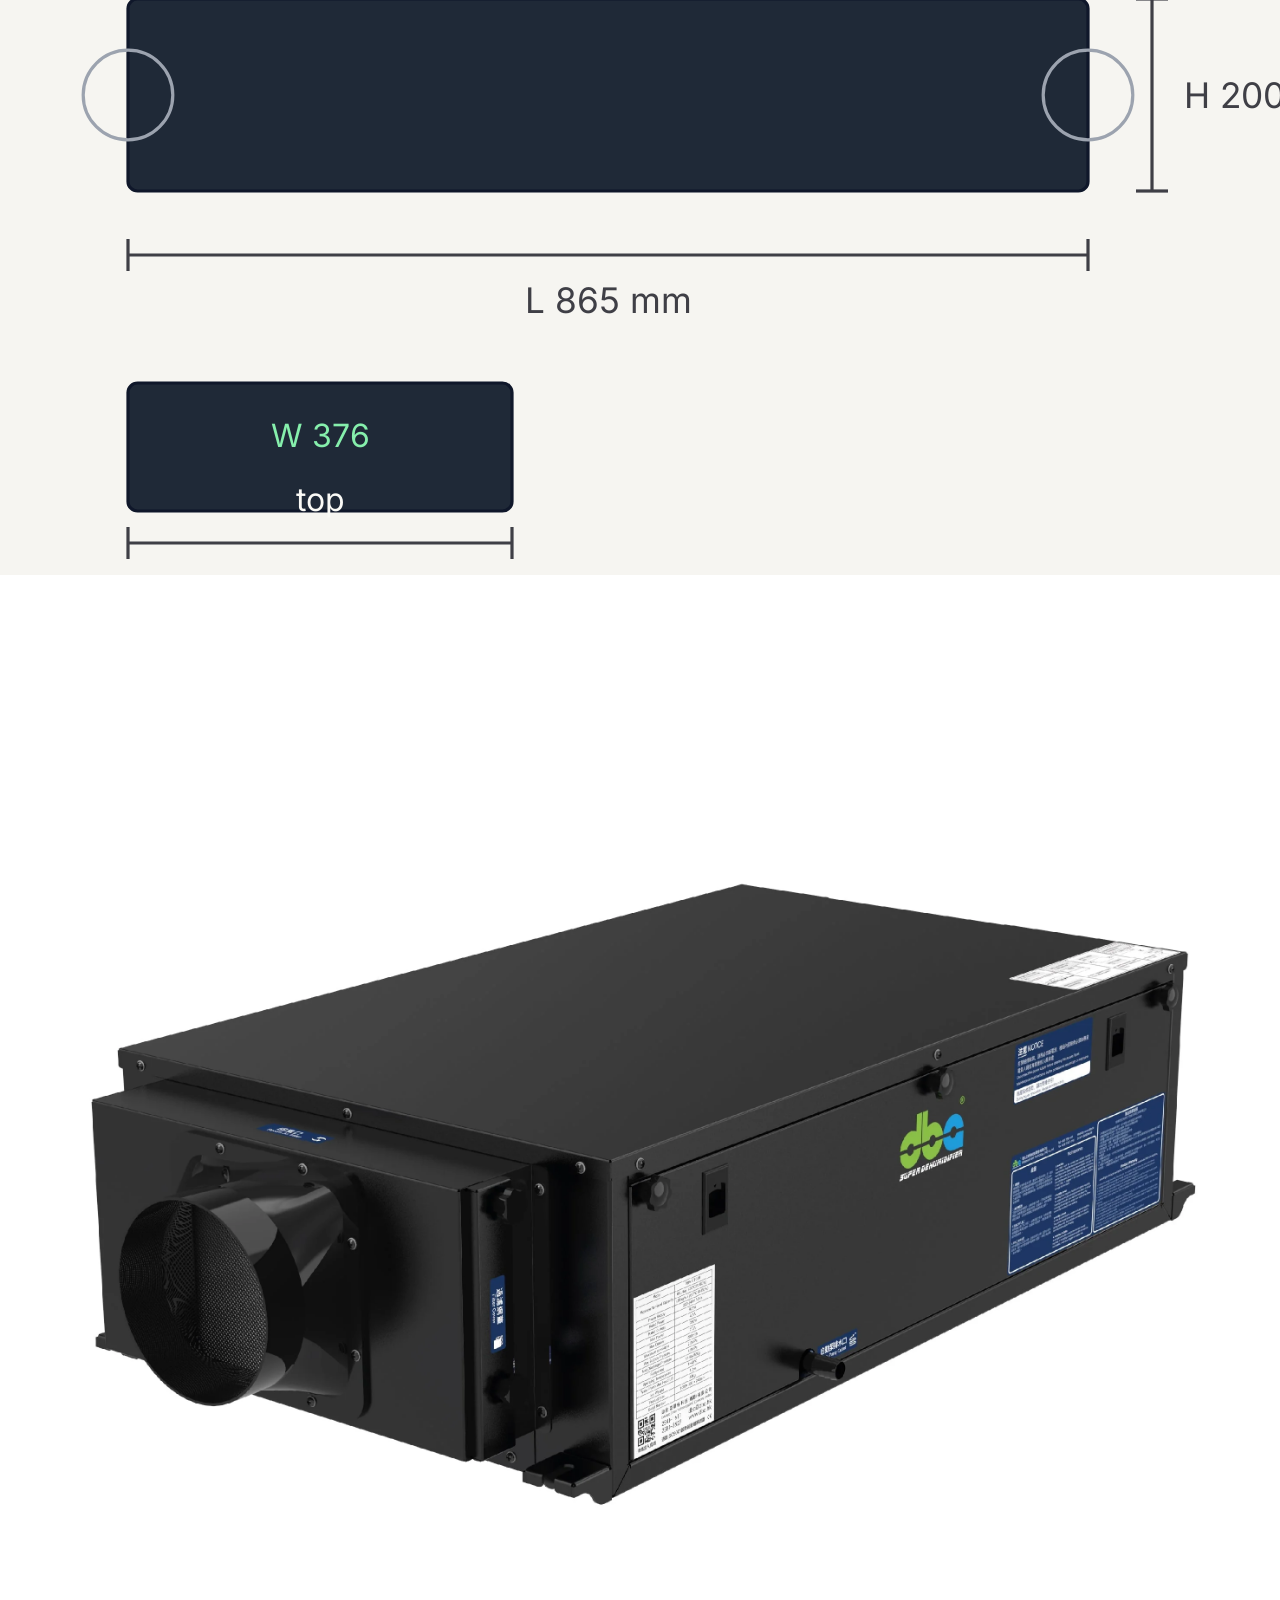
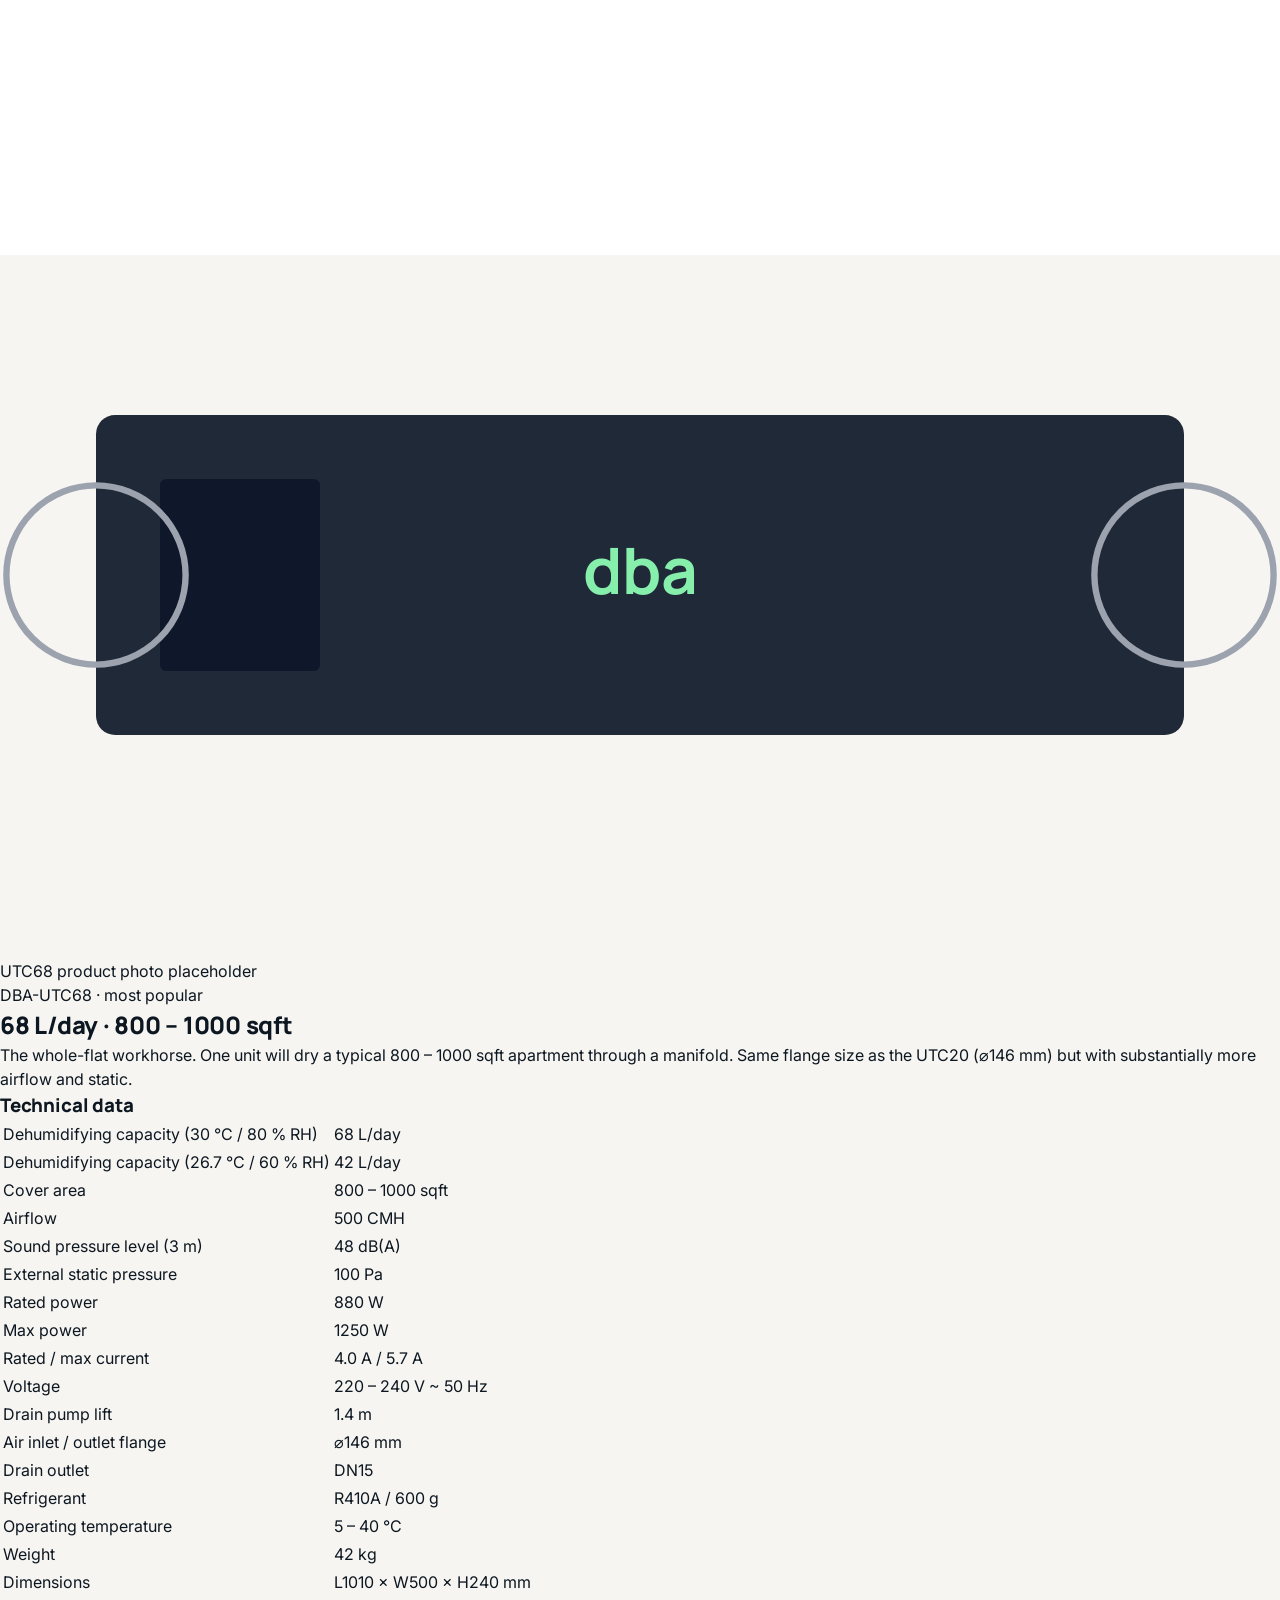
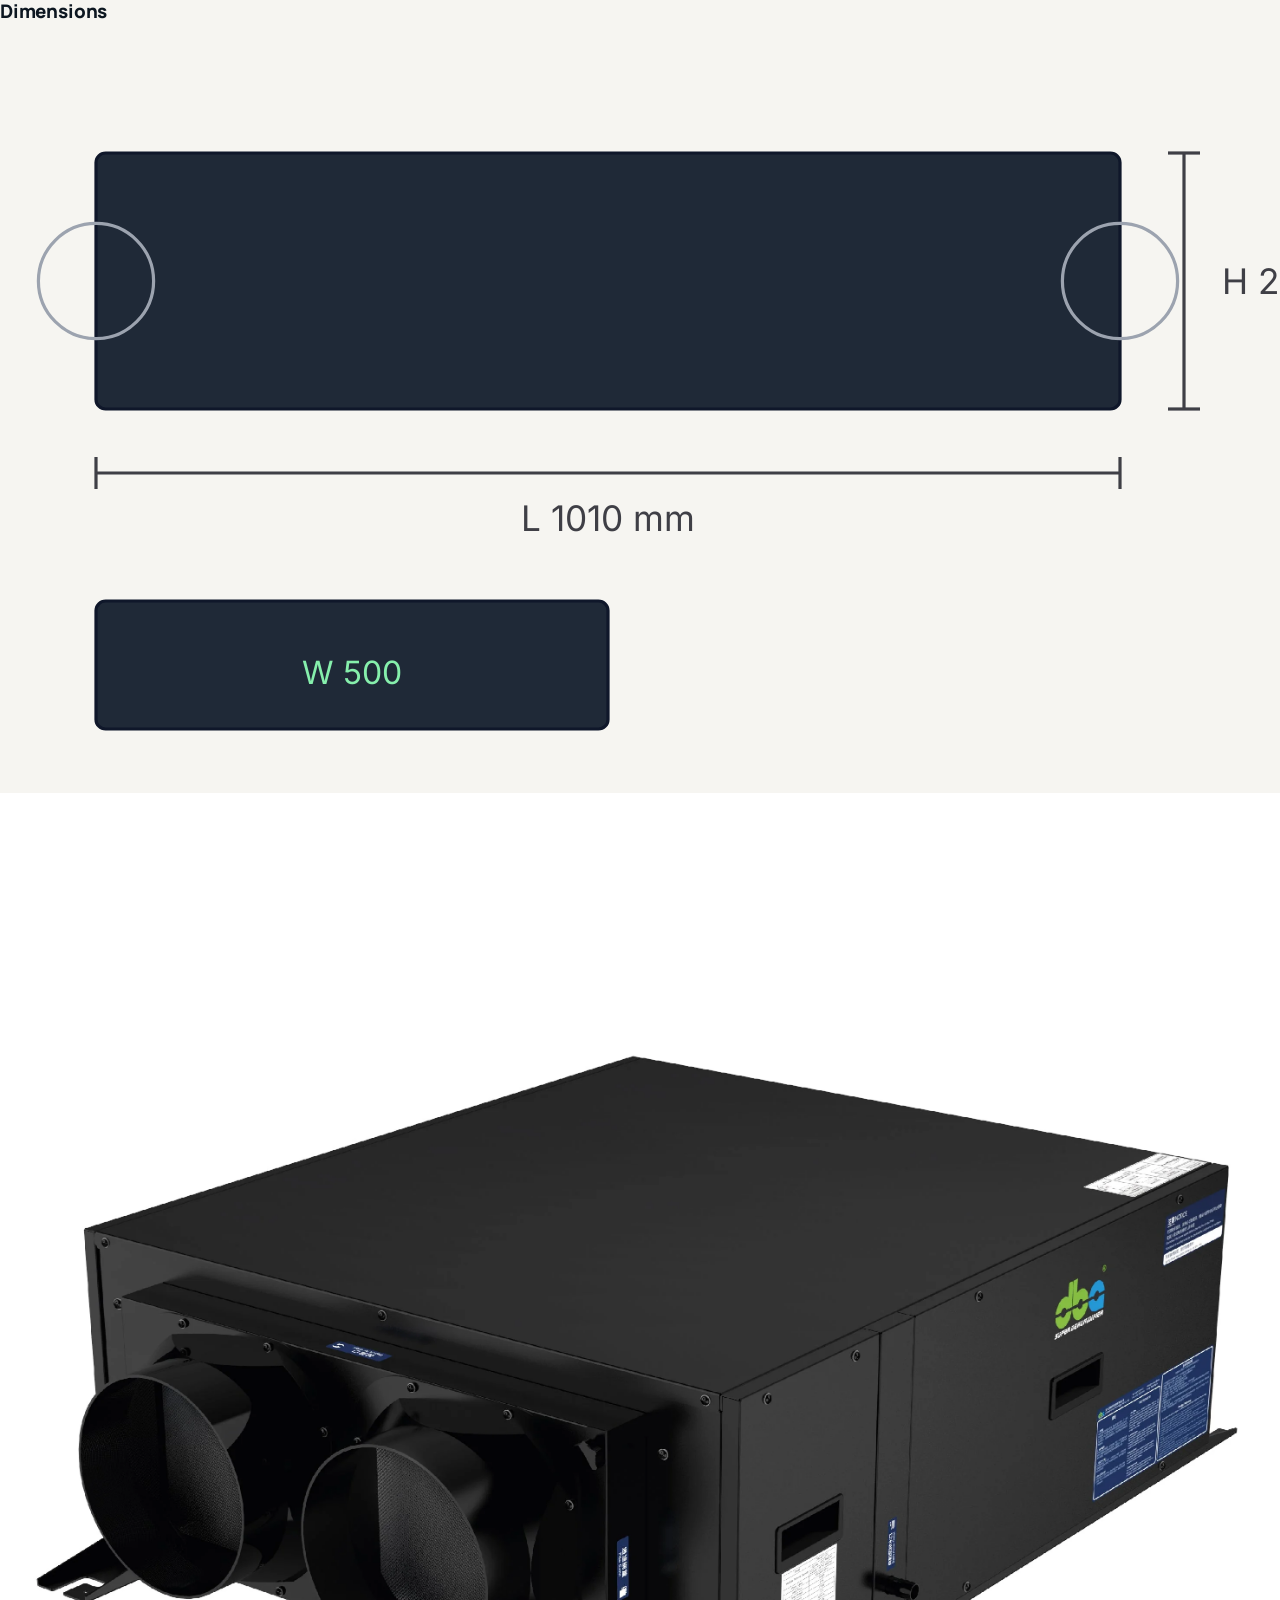
==== commit 18c76b27: "SEO/accessibility/performance pass: titles and descriptions, heading order, lazy loading, WebP image" ====
--- a/products.html
+++ b/products.html
@@ -6,6 +6,7 @@
 <title>Products — DBA Ultra Thin Series ceiling-mounted dehumidifiers</title>
 <meta name="description" content="DBA Ultra Thin Series: UTC20 (20 L/day), UTC68 (68 L/day), UTC120 (120 L/day). Full specifications, dimensions, control features, and configuration tables." />
 <meta name="theme-color" content="#0ea5e9" />
+<meta name="robots" content="noindex, follow" />
 <link rel="canonical" href="https://www.dbadiy.com/products.html" />
 <link rel="preconnect" href="https://fonts.googleapis.com" />
 <link rel="preconnect" href="https://fonts.gstatic.com" crossorigin />
@@ -18,7 +19,7 @@
 <nav id="nav">
   <div class="nav-inner">
     <a href="index.html" class="logo">
-      <img src="images/logo.png" alt="dba DIY" class="nav-logo" />
+      <img src="images/logo.webp" alt="dba DIY" class="nav-logo" />
     </a>
     <ul class="nav-links">
       <li><a href="index.html#ceiling">Cutaway</a></li>
@@ -64,14 +65,14 @@
       <div class="feature-icon">
         <svg viewBox="0 0 48 48" fill="none" stroke="currentColor" stroke-width="2"><rect x="6" y="20" width="36" height="8" rx="1"/><path d="M14 20 L14 14 M34 20 L34 14"/></svg>
       </div>
-      <h4>20 cm ultra-slim</h4>
+      <h4 aria-level="2">20 cm ultra-slim</h4>
       <p>Hidden install above false ceiling, even in tight plenums.</p>
     </div>
     <div class="feature">
       <div class="feature-icon">
         <svg viewBox="0 0 48 48" fill="none" stroke="currentColor" stroke-width="2"><circle cx="24" cy="24" r="14"/><circle cx="24" cy="24" r="4" fill="currentColor"/><path d="M24 6 L24 12 M24 36 L24 42 M6 24 L12 24 M36 24 L42 24"/></svg>
       </div>
-      <h4>Auto pump drainage</h4>
+      <h4 aria-level="3">Auto pump drainage</h4>
       <p>Built-in pump lifts condensate up to 1.4 m vertical head.</p>
     </div>
     <div class="feature">
@@ -109,7 +110,7 @@
 <section id="utc20" class="product-detail">
   <div class="product-detail-inner">
     <div class="product-detail-image">
-      <img src="images/products/utc20-hero.jpg" alt="DBA-UTC20 ceiling-mounted dehumidifier" onerror="this.parentElement.classList.add('no-image');" />
+      <img src="images/products/utc20.webp" alt="DBA-UTC20 ceiling-mounted dehumidifier" onerror="this.parentElement.classList.add('no-image');" />
       <div class="product-detail-fallback">
         <svg viewBox="0 0 400 200">
           <rect x="40" y="60" width="320" height="80" rx="6" fill="#1f2937"/>
@@ -179,7 +180,7 @@
 <section id="utc68" class="product-detail product-detail-alt">
   <div class="product-detail-inner">
     <div class="product-detail-image">
-      <img src="images/products/utc68-hero.jpg" alt="DBA-UTC68 ceiling-mounted dehumidifier" onerror="this.parentElement.classList.add('no-image');" />
+      <img loading="lazy" decoding="async" src="images/products/utc68.webp" alt="DBA-UTC68 ceiling-mounted dehumidifier" onerror="this.parentElement.classList.add('no-image');" />
       <div class="product-detail-fallback">
         <svg viewBox="0 0 400 220">
           <rect x="30" y="50" width="340" height="100" rx="6" fill="#1f2937"/>
@@ -245,7 +246,7 @@
 <section id="utc120" class="product-detail">
   <div class="product-detail-inner">
     <div class="product-detail-image">
-      <img src="images/products/utc120-hero.jpg" alt="DBA-UTC120 ceiling-mounted dehumidifier" onerror="this.parentElement.classList.add('no-image');" />
+      <img loading="lazy" decoding="async" src="images/products/utc120.webp" alt="DBA-UTC120 ceiling-mounted dehumidifier" onerror="this.parentElement.classList.add('no-image');" />
       <div class="product-detail-fallback">
         <svg viewBox="0 0 400 240">
           <rect x="20" y="40" width="360" height="140" rx="6" fill="#1f2937"/>
--- a/style.css
+++ b/style.css
@@ -141,6 +141,8 @@
 }
 .lang-zh .hdr-crumb{letter-spacing:0.04em;}
 #app-title{
+  margin:0;
+  font-family:'Manrope',sans-serif;
   font-size:17px;
   font-weight:700;
   letter-spacing:-0.01em;
